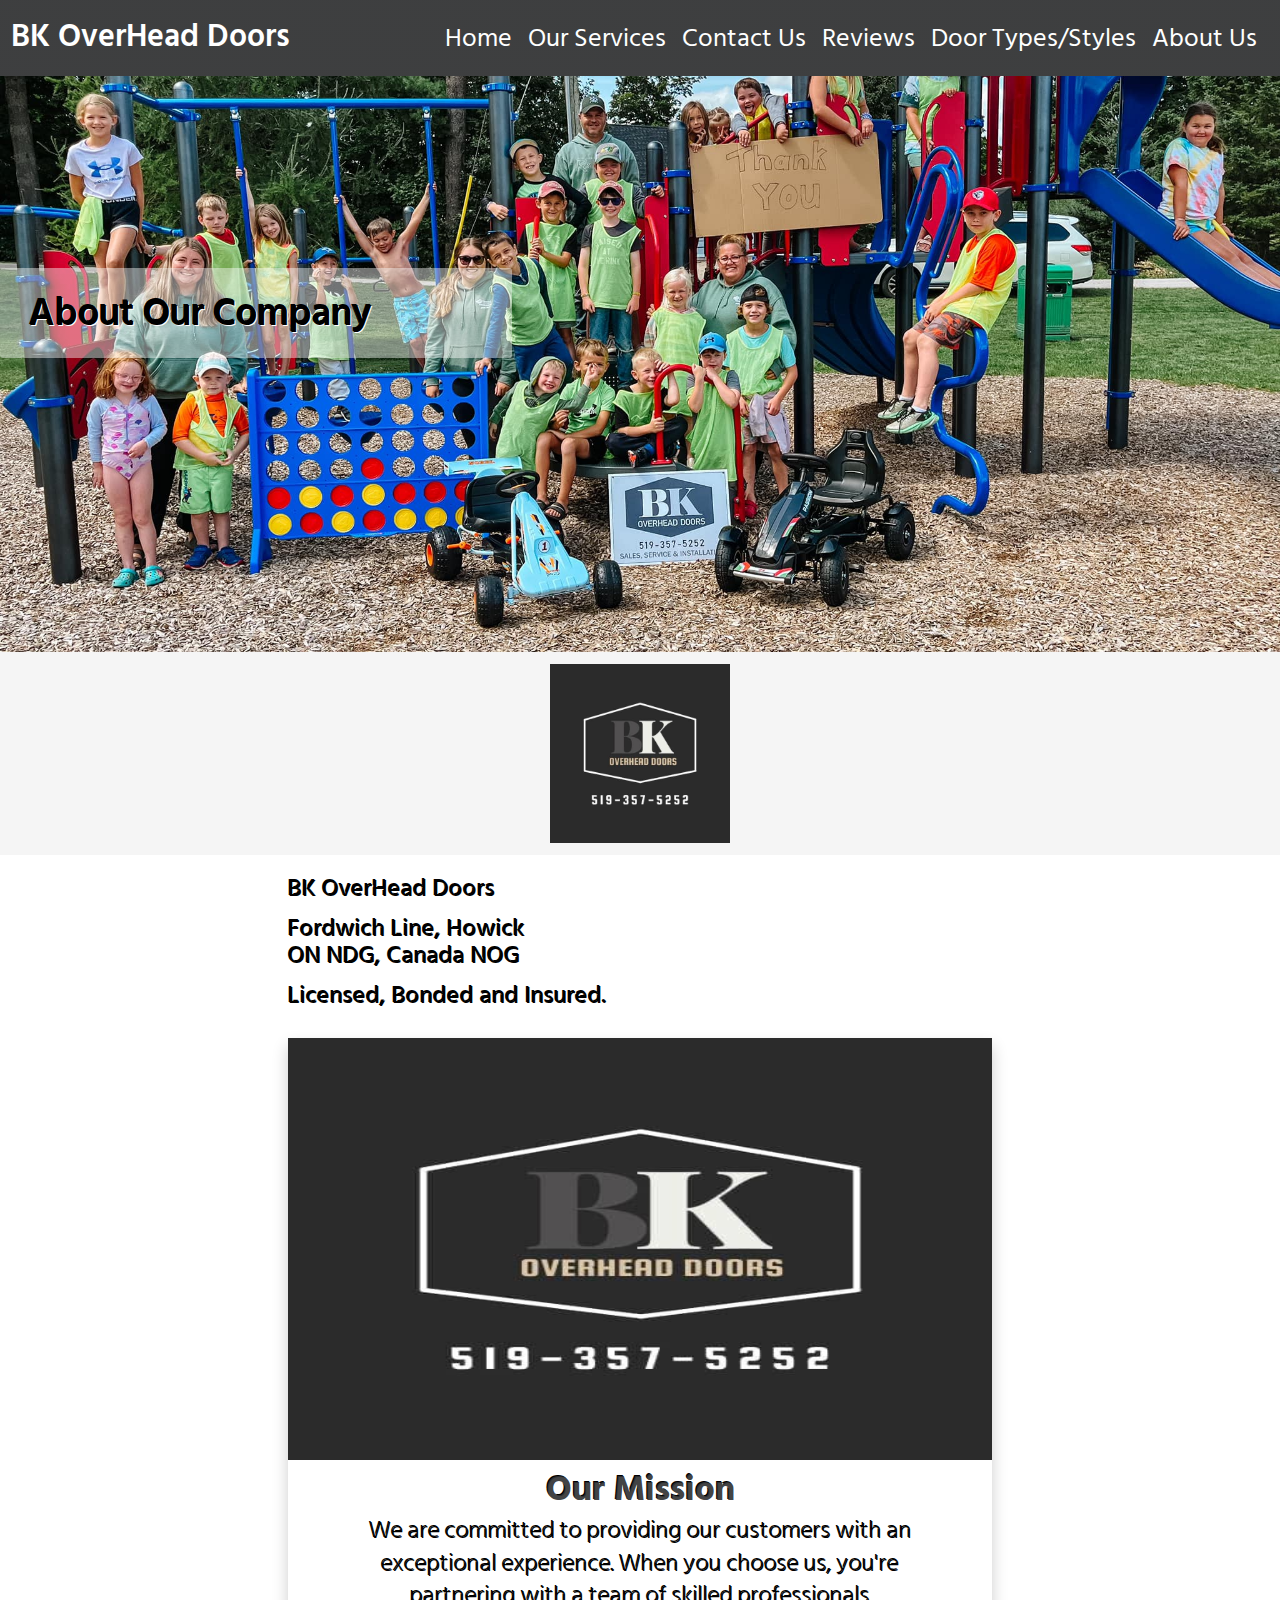
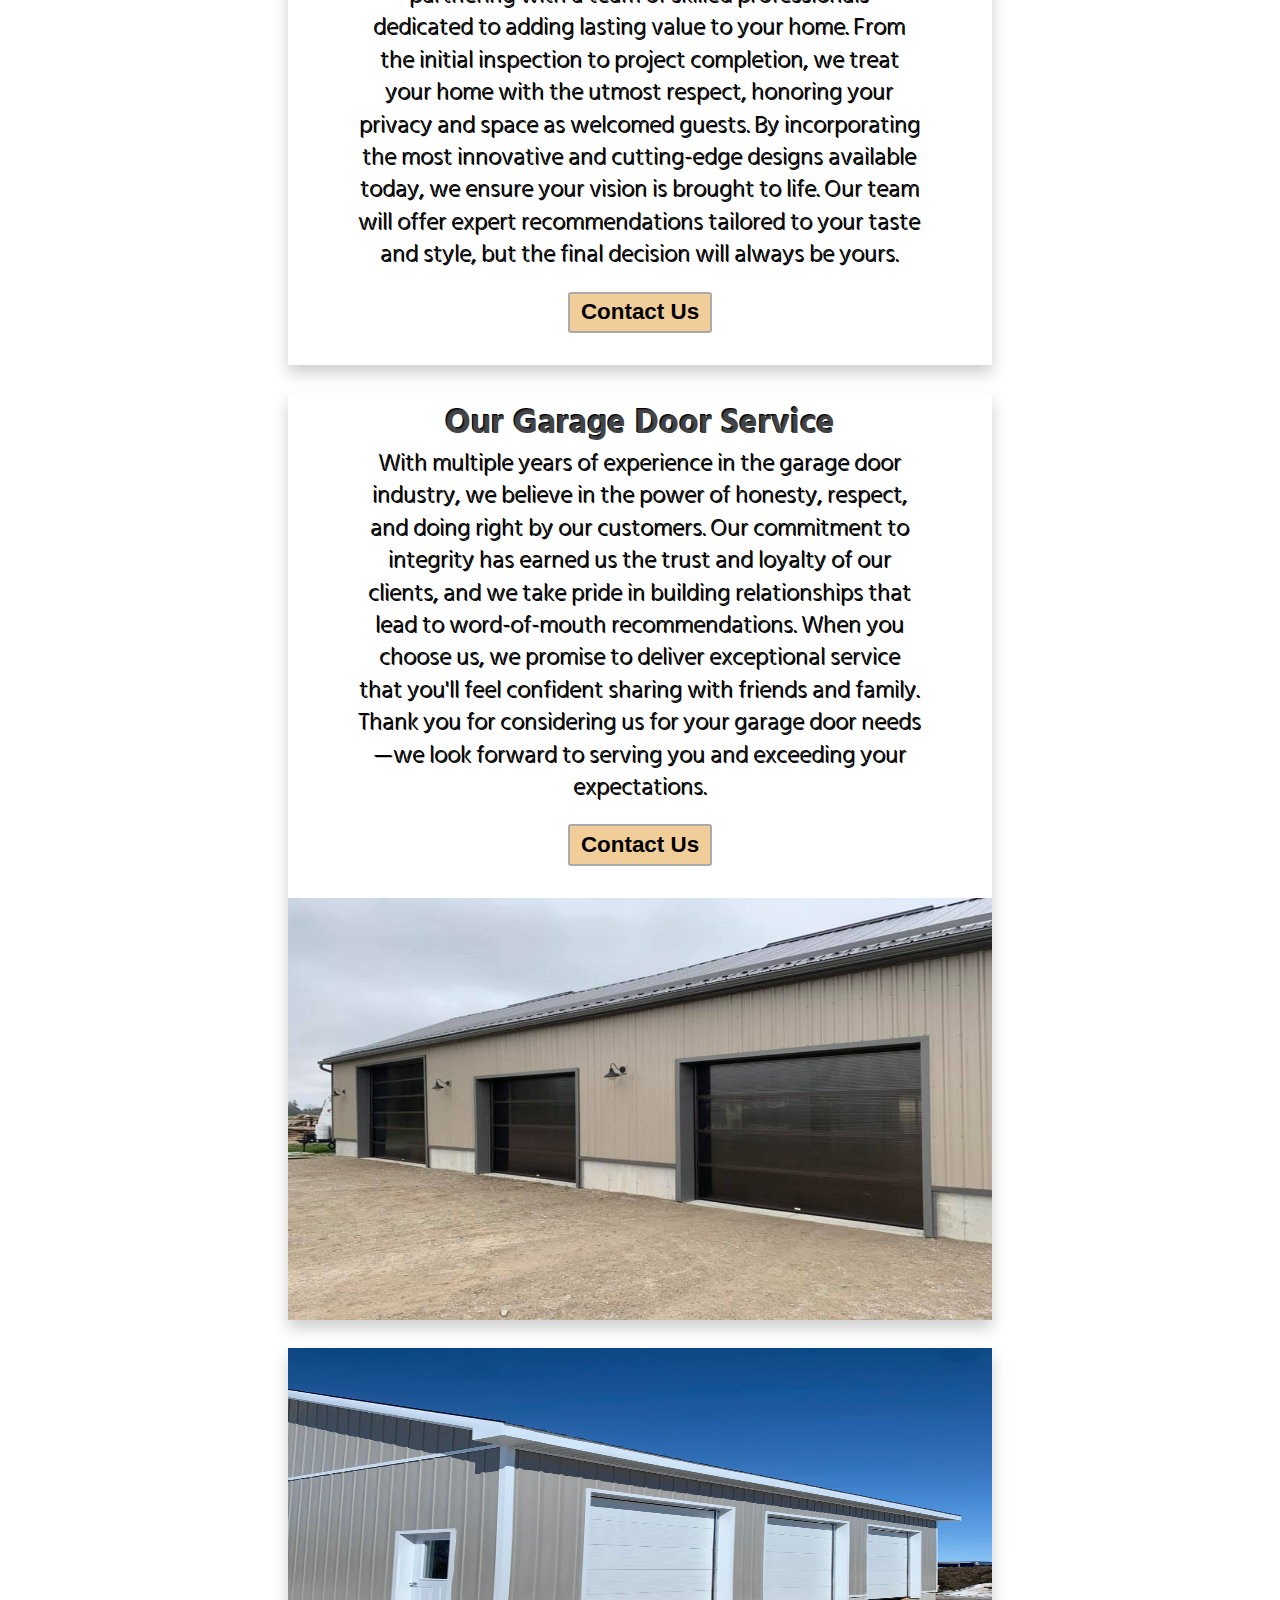
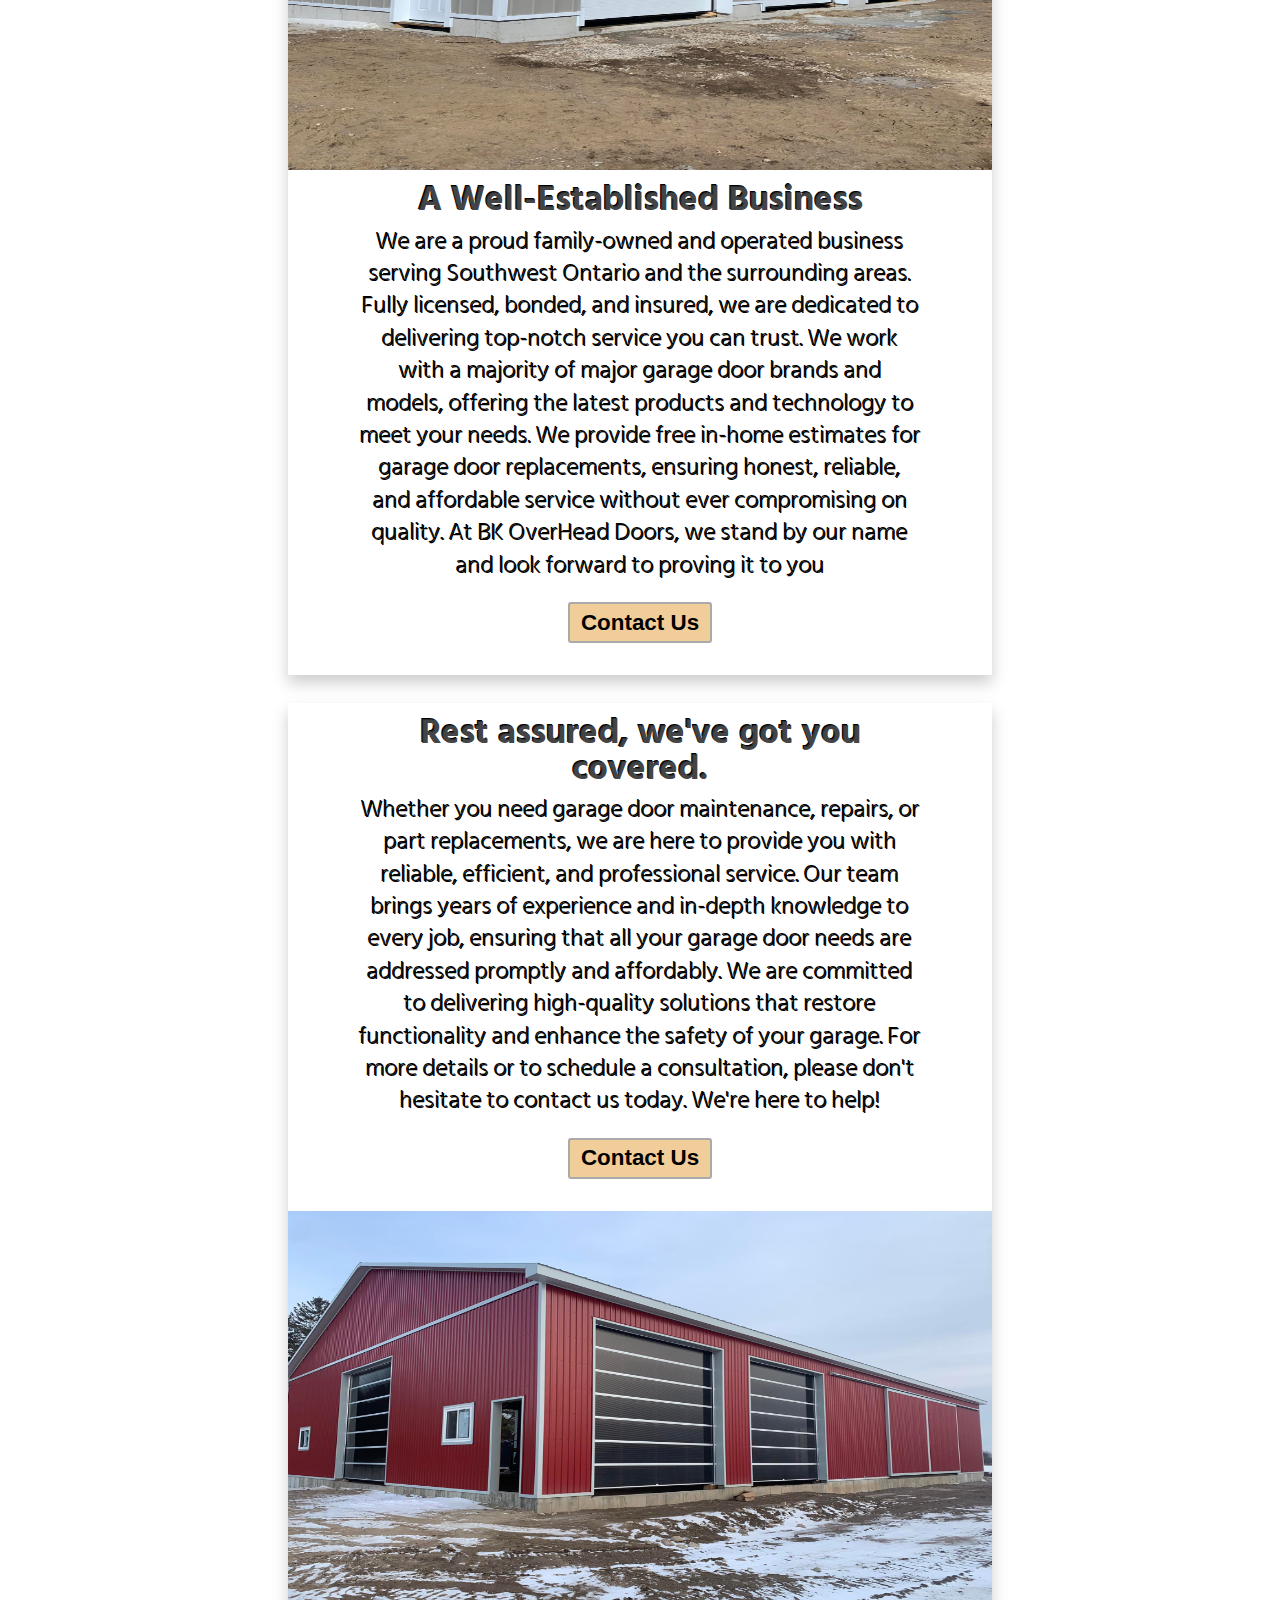
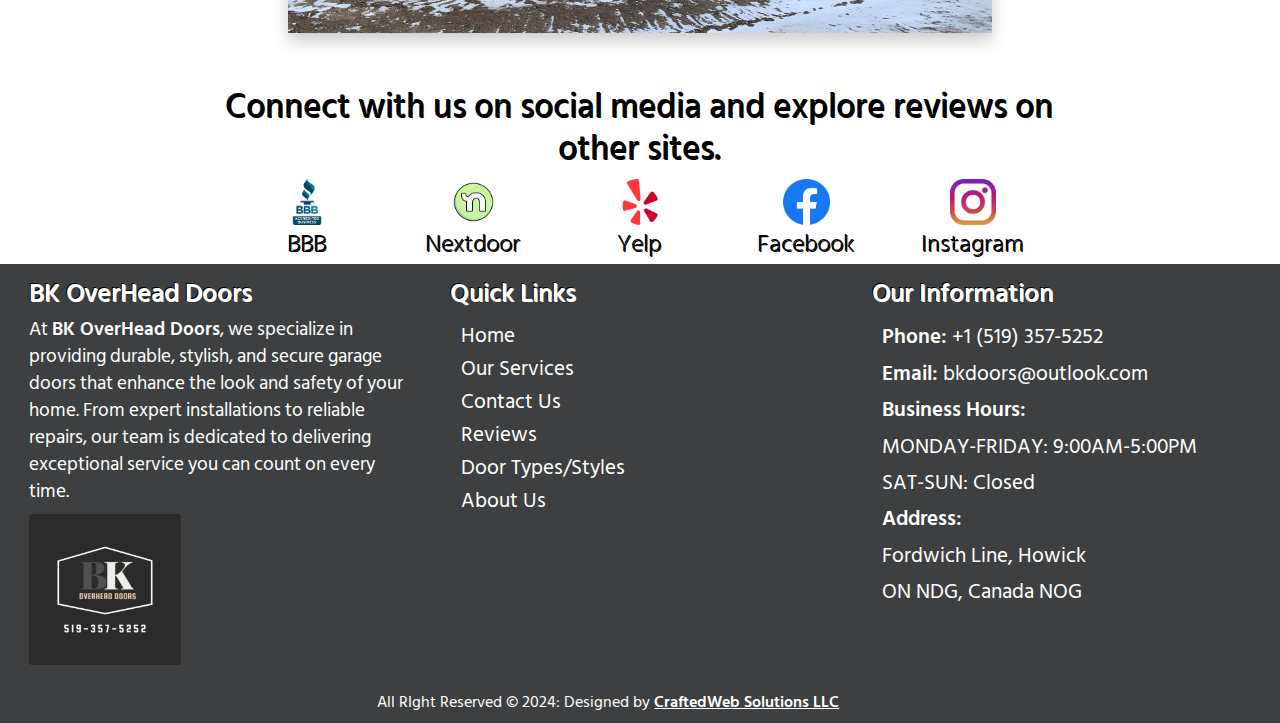
==== about-us.html @ 6cf8fa8c "check point" ====
<!DOCTYPE html>
<html lang="en">

<head>
  <link rel="stylesheet" href="style.css">
  <script defer src="app.js"></script>
  <link rel="shortcut icon" href="img/BK-OverHead-Doors.jpg" type="image/x-icon">
  <link rel="preconnect" href="https://fonts.googleapis.com">
  <link rel="preconnect" href="https://fonts.gstatic.com" crossorigin>
  <link
    href="https://fonts.googleapis.com/css2?family=Geist+Mono:wght@100..900&family=Hind+Siliguri:wght@300;400;500;600;700&family=Playfair+Display:ital,wght@0,400..900;1,400..900&display=swap"
    rel="stylesheet">
  <link rel="stylesheet" href="https://cdnjs.cloudflare.com/ajax/libs/font-awesome/6.5.2/css/all.min.css"
    integrity="sha512-SnH5WK+bZxgPHs44uWIX+LLJAJ9/2PkPKZ5QiAj6Ta86w+fsb2TkcmfRyVX3pBnMFcV7oQPJkl9QevSCWr3W6A=="
    crossorigin="anonymous" referrerpolicy="no-referrer" />
  <meta charset="UTF-8">
  <meta name="viewport" content="width=device-width, initial-scale=1.0">
  <title>About Us</title>
</head>

<body>
  <nav class="nav">
    <input type="checkbox" id="nav-check">
    <div class="nav-header">
      <div class="nav-title">
        <a href="index.html">BK OverHead Doors</a         >
      </div>
    </div>
    <div class="nav-btn">
      <label for="nav-check">
        <span></span>
        <span></span>
        <span></span>
      </label>
    </div>

    <ul class="nav-list">
      <li><a href="index.html">Home</a></li>
      <li><a href="our-services.html">Our Services</a></li>
      <li><a href="contact-us.html">Contact Us</a></li>
      <li><a href="reviews.html">Reviews</a></li>
      <li><a href="door-style-type.html">Door Types/Styles</a></li>
      <li><a href="about-us.html">About Us</a></li>
    </ul>
  </nav>
  <section>
    <div class="hero-about-img">
      <h2 class="hero-about-img-body">
        About Our Company
      </h2>
    </div>
  </section>
  <section>
    <div class="hero-bottom-img">
      <img src="img/BK-OverHead-Doors.jpg" alt="Garage-Door-Company">
    </div>
  </section>
  <section>
    <div class="about-us-info">
      <ul class="about-us-company-name">
        <li>BK OverHead Doors</li>
        <li>Fordwich Line, Howick<br> ON NDG, Canada NOG</li>
        <li>Licensed, Bonded and Insured.</li>
      </ul>
    </div>
  </section>
  <section>
    <div class="about-us-company-statements">
      <div class="about-us-company-statements-tile-grid">
        <div class="about-us-company-statements-tile-column-01">
          <img src="img/BK-OverHead-Doors.jpg" alt="Garage-Door-Company-Mission-Statement">
        </div>
        <div class="about-us-company-statements-tile-column-02">
          <h4 class="about-us-company-statements-tile-column-02-header">
            Our Mission
          </h4>
          <p class="about-us-company-statements-tile-column-02-body">
            We are committed to providing our customers with an exceptional experience. When you choose us, you're
            partnering with a team of skilled professionals dedicated to adding lasting value to your home. From the
            initial inspection to project completion, we treat your home with the utmost respect, honoring your privacy
            and space as welcomed guests. By incorporating the most innovative and cutting-edge designs available today,
            we ensure your vision is brought to life. Our team will offer expert recommendations tailored to your taste
            and style, but the final decision will always be yours.
          </p>
          <div class="about-us-company-statements-tile-column-02-button">
            <a href="contact-us.html"><button class="about-us-company-statements-tile-column-02-btn">Contact
                Us</button></a>
          </div>
        </div>
      </div>
      <div class="about-us-company-statements-tile-grid">
        <div class="about-us-company-statements-tile-column-02">
          <h4 class="about-us-company-statements-tile-column-02-header">
            Our Garage Door Service
          </h4>
          <p class="about-us-company-statements-tile-column-02-body">
            With multiple years of experience in the garage door industry, we believe in the power of honesty, respect,
            and doing right by our customers. Our commitment to integrity has earned us the trust and loyalty of our
            clients, and we take pride in building relationships that lead to word-of-mouth recommendations. When you
            choose us, we promise to deliver exceptional service that you'll feel confident sharing with friends and
            family. Thank you for considering us for your garage door needs—we look forward to serving you and exceeding
            your expectations.
          </p>
          <div class="about-us-company-statements-tile-column-02-button">
            <a href="contact-us.html"><button class="about-us-company-statements-tile-column-02-btn">Contact
                Us</button></a>
          </div>
        </div>
        <div class="about-us-company-statements-tile-column-01">
          <img src="img/Garage-Door-Company-Services.jpg" alt="Garage-Door-Company-Services">
        </div>
      </div>
      <div class="about-us-company-statements-tile-grid">
        <div class="about-us-company-statements-tile-column-01">
          <img src="img/Garage-Door-Company-Long-Term-Company.jpg" alt="Garage-Door-Company-Long-Term-Company">
        </div>
        <div class="about-us-company-statements-tile-column-02">
          <h4 class="about-us-company-statements-tile-column-02-header">
            A Well-Established Business
          </h4>
          <p class="about-us-company-statements-tile-column-02-body">
            We are a proud family-owned and operated business serving Southwest Ontario and the
            surrounding areas. Fully licensed, bonded, and insured, we are dedicated to delivering top-notch service you
            can trust. We work with a majority of major garage door brands and models, offering
            the latest products and technology to meet your needs. We provide free in-home estimates for garage door
            replacements, ensuring honest, reliable, and affordable service without ever compromising on quality. At
            BK OverHead Doors, we stand by our name and look forward to proving it to you
          </p>
          <div class="about-us-company-statements-tile-column-02-button">
            <a href="contact-us.html"><button class="about-us-company-statements-tile-column-02-btn">Contact
                Us</button></a>
          </div>
        </div>
      </div>
      <div class="about-us-company-statements-tile-grid">
        <div class="about-us-company-statements-tile-column-02">
          <h4 class="about-us-company-statements-tile-column-02-header">
            Rest assured, we've got you covered.
          </h4>
          <p class="about-us-company-statements-tile-column-02-body">
            Whether you need garage door maintenance, repairs, or part replacements, we are here to provide you with
            reliable, efficient, and professional service. Our team brings years of experience and in-depth knowledge to
            every job, ensuring that all your garage door needs are addressed promptly and affordably. We are committed
            to delivering high-quality solutions that restore functionality and enhance the safety of your garage. For
            more details or to schedule a consultation, please don't hesitate to contact us today. We're here to help!
          </p>
          <div class="about-us-company-statements-tile-column-02-button">
            <a href="contact-us.html"><button class="about-us-company-statements-tile-column-02-btn">Contact
                Us</button></a>
          </div>
        </div>
        <div class="about-us-company-statements-tile-column-01">
          <img src="img/Garage-Door-Company-Promise.jpg" alt="Garage-Door-Company-Promise">
        </div>
      </div>
    </div>
  </section>
  <!-- THIS IS A SHARED ASSET -->
  <div class="shared-social-bar">
    <h4 class="shared-social-bar-header">
      Connect with us on social media and explore reviews on other sites.
    </h4>
    <div class="shared-social-bar-grid">
      <div class="shared-social-bar-tile">
        <a href="#"><img src="img/bbb.png" alt="BBB-Social-Account"></a>
        <p class="shared-social-bar-subheader">
          BBB
        </p>
      </div>
      <div class="shared-social-bar-tile">
        <a href="#"><img src="img/nextdoor-logo.png" alt="Nextdoor-Social-Account"></a>
        <p class="shared-social-bar-subheader">
          Nextdoor
        </p>
      </div>
      <div class="shared-social-bar-tile">
        <a href="#"><img src="img/yelp.png" alt="Yelp-Social-Account"></a>
        <p class="shared-social-bar-subheader">
          Yelp
        </p>
      </div>
      <div class="shared-social-bar-tile">
        <a href="#"><img src="img/facebook (1).png" alt="Facebook-Social-Account"></a>
        <p class="shared-social-bar-subheader">
          Facebook
        </p>
      </div>
      <div class="shared-social-bar-tile">
        <a href="#"><img src="img/instagram.png" alt="Instagram-Social-Account"></a>
        <p class="shared-social-bar-subheader">
          Instagram
        </p>
      </div>
    </div>
  </div>
  <footer>
    <div class="footer-grid">
      <div class="footer-column-01">
        <h2 class="footer-company-name">
          BK OverHead Doors
        </h2>
        <p class="footer-company-mission">
          At <span>BK OverHead Doors</span>, we specialize in providing durable, stylish, and secure garage doors that
          enhance the look and safety of your home. From expert installations to reliable repairs, our team is dedicated
          to delivering exceptional service you can count on every time.
        </p>
        <img src="img/BK-OverHead-Doors.jpg" alt="Cleaning-Logo" style="border-radius: 3px;">
      </div>
      <div class="footer-column-02">
        <h2 class="footer-services-header">
          Quick Links
        </h2>
        <ul class="quick-links-list">
          <li><a href="index.html">Home</a></li>
          <li><a href="our-services.html">Our Services</a></li>
          <li><a href="contact-us.html">Contact Us</a></li>
          <li><a href="reviews.html">Reviews</a></li>
          <li><a href="door-style-type.html">Door Types/Styles</a></li>
          <li><a href="about-us.html">About Us</a></li>
        </ul>
      </div>
      <div class="footer-column-03">
        <h2 class="get-in-touch">
          Our Information
        </h2>
        <ul class="our-information-links">
          <li><span>Phone:</span> <a href="tel:+15193575252"> +1 (519) 357-5252</a></li>
          <li><span>Email:</span> <a href="mailto:bkdoors@outlook.com">bkdoors@outlook.com</a></li>
          <li><span>Business Hours:</span> <br>MONDAY-FRIDAY: 9:00AM-5:00PM <br> SAT-SUN: Closed</li>
          <li><span>Address:</span> <br> Fordwich Line, Howick<br> ON NDG, Canada NOG </li>
        </ul>
      </div>
    </div>
    <div class="bottom-footer">
      <p class="copyright-information">
        All RIght Reserved &copy; 2024: Designed by <a href="https://www.craftedwebsolutionsllc.com/">CraftedWeb
          Solutions LLC</a>
      </p>
    </div>
  </footer>
</body>

</html>
---- style.css ----
:root {
  --base-gray: #303132ee;
  --base-gold: #f0cd99;
}

*,
*::before,
*::after {
  padding: 0;
  margin: 0;
  box-sizing: border-box;
}

body {
  font-family: "Hind Siliguri", sans-serif;
}

html {
  scroll-behavior: smooth;
}

button {
  cursor: pointer;
}


/*==================
 INDEX.HTML
=================== */
@media only screen and (320px <=width <=768px) and (orientation:portrait) {
  .hero-img {
    padding: 0 0 70%;
    background-image: url(img/index-hero-img.jpg);
    background-position: center;
    background-repeat: no-repeat;
    background-size: cover;
  }


  .hero-white-box {
    padding: 1em;
    display: block;
    width: 100%;
    border-radius: 3px;
    background: rgb(255, 255, 255);
    background: linear-gradient(0deg, rgba(255, 255, 255, 1) 0%, rgba(255, 255, 255, 0.42207792207792205) 0%);
  }

  .hero-white-box img {
    width: 35%;
    display: block;
  }

  .emergency-service-bar {
    padding: 1em 0 2.25em;
    width: 100%;
    display: block;
    background: rgb(255, 255, 255);
    background: linear-gradient(0deg, rgba(255, 255, 255, 1) 0%, rgba(54, 56, 59, 1) 0%);
  }

  .emergency-service-bar-text {
    text-align: center;
    color: white;
    width: 90%;
    font-weight: 600;
    font-size: 1.8rem;
    line-height: 1.10em;
    text-shadow: 1px 1px 0 #fff, -1px -1px 0 #000;
    margin-inline: auto;
  }

  .emergency-service-bar-button {
    text-align: center;
    width: 100%;
    margin-top: 1.15rem;
  }

  .emergency-service-bar-btn {
    font-size: 1.3rem;
    font-weight: 600;
    color: black;
    background-color: var(--base-gold);
    border: none;
    padding: 0.25em 0.5em;
    border-radius: 3px;
    transition: all 0.4s ease-in-out;
  }

  .services-we-offer {
    width: 100%;
    margin-inline: auto;
    margin-top: 0.75rem;
    display: block;
  }

  .services-we-offer-header {
    text-align: center;
    text-shadow: 1px 1px 0 #fff, -1px -1px 0 #000;
    width: 75%;
    line-height: 1.10em;
    margin-inline: auto;
    font-size: 1.9rem;
  }

  .services-we-offer-grid {
    width: 100%;
    display: block;
    margin-inline: auto;
    margin-top: 0.75rem;
  }

  .services-we-offer-tile {
    width: 50%;
    margin: 0 auto 1.25em;
    margin-right: auto;
  }

  .services-we-offer-tile img {
    width: 100%;
    display: block;
    margin-inline: auto;
    aspect-ratio: 1/1;
    object-fit: cover;
    border-radius: 50%;
    transition: border 0.3s ease;
  }

  .services-we-offer-subheader {
    font-size: 1.8rem;
    width: 100%;
    text-shadow: 1px 1px 0 #fff, -1px -1px 0 #000;
    text-align: center;
    line-height: 1em;
    margin-inline: auto;
    margin-top: 0.75rem;
    font-weight: 600;
  }


  .specialize-in-tile {
    width: 100%;
    margin-inline: auto;
    padding: 0 0 1.25em;
    display: block;
    background-color: whitesmoke;
  }

  .specialize-in-tile-grid {
    display: block;
    width: 100%;
    margin-inline: auto;
  }

  .specialize-in-column-01 {
    width: 100%;
    display: block;
    margin-inline: auto;
  }

  .specialize-in-tile-header {
    text-align: center;
    width: 80%;
    text-shadow: 1px 1px 0 #fff, -1px -1px 0 #000;
    line-height: 1.25em;
    margin-inline: auto;
    margin-top: 0.5rem;
    padding-top: 0.5rem;
    font-size: 1.9rem;
  }

  .specialize-in-tile-list {
    text-align: left;
    width: 85%;
    margin-top: 0.5rem;
    margin-inline: auto;
  }

  .specialize-in-tile-list li {
    list-style-type: none;
    font-size: 1.4rem;
    font-weight: 400;
    line-height: 1.25em;
    padding: 0 0 0.45em;
  }

  .specialize-in-tile-list li span {
    font-weight: 600;
    text-shadow: 1px 1px 0 #fff, -1px -1px 0 #000;
  }

  .specialize-in-tile-button {
    text-align: center;
    width: 100%;
    margin-top: 0.5rem;
    word-spacing: 4.25em;
  }

  .specialize-in-tile-btn {
    font-size: 1.2rem;
    font-weight: 600;
    color: black;
    background-color: var(--base-gold);
    padding: 0.25em 0.5em;
    border: 2px solid lightslategray;
    border-radius: 3px;
    transition: all 0.4s ease-in-out;
  }

  .specialize-in-column-02 {
    width: 100%;
    display: block;
  }

  .specialize-in-header-02 {
    text-align: center;
    width: 90%;
    font-weight: 500;
    margin-top: 1.5rem;
    margin-inline: auto;
    font-size: 1.3rem;
    line-height: 1.25em;
  }

  .specialize-in-header-02 span {
    font-weight: 600;
  }

  .specialize-in-column-02-img img {
    width: 80%;
    height: auto;
    margin-top: 0.25rem;
    display: block;
    margin-inline: auto;
    box-shadow: 0 2px 4px rgba(0, 0, 0, 0.1), 0 4px 8px rgba(0, 0, 0, 0.1);
    border-radius: 3px;
  }

  .problems-body-bottom {
    width: 100%;
    margin-inline: auto;
    display: block;
  }

  .problem-body-header {
    text-align: center;
    margin-top: 1.5rem;
    margin-inline: auto;
    font-size: 1.5rem;
    text-shadow: 1px 1px 0 #fff, -1px -1px 0 #000;
    line-height: 1.20em;
  }

  .problem-body-list-grid {
    width: 85%;
    margin-top: 0.5rem;
    margin-inline: auto;
    display: block;
  }

  .problem-body-list-01,
  .problem-body-list-02 {
    width: 95%;
    font-size: 1.2rem;
    margin-inline: auto;
  }

  .problem-body-list-01 li,
  .problem-body-list-02 li {
    line-height: 1.20em;
    padding: 0 0 0.75em;
  }

  .problem-body-list-01 li span,
  .problem-body-list-02 li span {
    font-weight: 600;
    text-shadow: 1px 1px 0 #fff, -1px -1px 0 #000;
  }

  .problem-body-bottom-button {
    text-align: center;
    width: 100%;
    margin-top: 0.25rem;
  }

  .problem-body-bottom-btn {
    font-size: 1.2rem;
    font-weight: 600;
    color: black;
    background-color: var(--base-gold);
    padding: 0.25em 0.5em;
    border-radius: 3px;
    border: 2px solid lightslategray;
    transition: all 0.4s ease-in-out;
  }



  /* THIS IS A SHARED ASSET (SERVICES-WE-OFFER-GRID) */
  .type-of-doors-header {
    line-height: 1.25em;
    text-align: center;
    width: 90%;
    text-shadow: 1px 1px 0 #fff, -1px -1px 0 #000;
    font-size: 1.6rem;
    margin-top: 1.25rem;
    margin-inline: auto;
  }

  /* END OF SHARED ASSET */
  .choose-us-tile {
    width: 100%;
    margin-inline: auto;
    margin-top: 1.25rem;
  }

  .choose-us-tile-grid {
    width: 100%;
    display: block;
    margin-inline: auto;
  }

  .choose-us-tile-column-01 {
    width: 100%;
    display: block;
    margin-inline: auto;
  }

  .choose-us-tile-header {
    text-align: center;
    font-size: 1.8rem;
    width: 85%;
    text-shadow: 1px 1px 0 #fff, -1px -1px 0 #000;
    line-height: 1.20em;
    margin-inline: auto;
  }

  .choose-us-tile-body {
    text-align: center;
    font-size: 1.3rem;
    width: 85%;
    text-shadow: 1px 1px 0 #fff, -1px -1px 0 #000;
    line-height: 1.35em;
    font-weight: 400;
    margin-inline: auto;
  }

  .choose-us-tile-body-list {
    text-align: left;
    width: 75%;
    margin-top: 0.25rem;
    margin-inline: auto;
  }

  .choose-us-tile-body-list li {
    font-size: 1.4rem;
    font-weight: 500;
    padding: 0 0 0.45em;
    line-height: 1.15em;
  }

  .choose-us-tile-column-02 {
    width: 100%;
    display: block;
    margin-inline: auto;
  }

  .choose-us-tile-column-02 img {
    width: 80%;
    aspect-ratio: 1/0.65;
    max-height: 25rem;
    box-shadow: 0 4px 8px rgba(0, 0, 0, 0.2), 0 6px 20px rgba(0, 0, 0, 0.19);
    border-radius: 3px;
    margin-inline: auto;
    margin-top: 0.5rem;
    display: block;
  }

  .choose-us-tile-header-02 {
    text-align: center;
    font-size: 1.8rem;
    width: 80%;
    text-shadow: 1px 1px 0 #fff, -1px -1px 0 #000;
    margin-top: 1rem;
    margin-inline: auto;
  }

  .choose-us-tile-body-column-02 {
    text-align: center;
    font-size: 1.3rem;
    width: 85%;
    line-height: 1.20em;
    margin-inline: auto;
  }

  .choose-us-tile-column-02-button {
    text-align: center;
    width: 100%;
    margin-inline: auto;
    margin-top: 1rem;
    margin-bottom: 1.25rem;
  }

  .choose-us-tile-column-02-btn {
    font-size: 1.2rem;
    font-weight: 600;
    color: black;
    border: 2px solid lightslategray;
    background-color: var(--base-gold);
    padding: 0.25em 0.5em;
    border-radius: 3px;
    transition: all 0.4s ease-in-out;
  }
}

@media only screen and (320px <=width <=768px) and (orientation:landscape) {
  .hero-img {
    padding: 0 0 20%;
    background-image: url(img/index-hero-img.jpg);
    background-position: center;
    background-repeat: no-repeat;
    background-size: cover;
  }


  .hero-white-box {
    padding: 1em;
    display: block;
    width: 100%;
    border-radius: 3px;
    background: rgb(255, 255, 255);
    background: linear-gradient(0deg, rgba(255, 255, 255, 1) 0%, rgba(255, 255, 255, 0.42207792207792205) 0%);
  }

  .hero-white-box img {
    width: 20%;
    display: block;
  }

  .emergency-service-bar {
    padding: 1em 0 2.25em;
    width: 100%;
    display: block;
    background: rgb(255, 255, 255);
    background: linear-gradient(0deg, rgba(255, 255, 255, 1) 0%, rgba(54, 56, 59, 1) 0%);
  }

  .emergency-service-bar-text {
    text-align: center;
    color: white;
    width: 90%;
    font-weight: 600;
    font-size: 1.9rem;
    text-shadow: 1px 1px 0 #fff, -1px -1px 0 #000;
    margin-inline: auto;
  }

  .emergency-service-bar-button {
    text-align: center;
    width: 100%;
    margin-top: 0.5rem;
  }

  .emergency-service-bar-btn {
    font-size: 1.3rem;
    font-weight: 600;
    color: black;
    border: 2px solid #aaa;
    background-color: var(--base-gold);
    border: none;
    padding: 0.25em 0.5em;
    border-radius: 3px;
    transition: all 0.4s ease-in-out;
  }


  .services-we-offer {
    width: 100%;
    margin-inline: auto;
    margin-top: 0.75rem;
    display: block;
  }

  .services-we-offer-header {
    text-align: center;
    text-shadow: 1px 1px 0 #fff, -1px -1px 0 #000;
    width: 70%;
    margin-inline: auto;
    font-size: 2rem;
  }

  .services-we-offer-grid {
    width: 100%;
    display: block;
    margin-inline: auto;
    margin-top: 0.75rem;
  }

  .services-we-offer-tile {
    width: 35%;
    margin: 0 auto 1.25em;
    margin-right: auto;
  }

  .services-we-offer-tile img {
    width: 100%;
    display: block;
    margin-inline: auto;
    aspect-ratio: 1/1;
    object-fit: cover;
    border-radius: 50%;
    transition: border 0.3s ease;
  }

  .services-we-offer-subheader {
    font-size: 1.8rem;
    width: 100%;
    text-shadow: 1px 1px 0 #fff, -1px -1px 0 #000;
    text-align: center;
    line-height: 1em;
    margin-inline: auto;
    margin-top: 0.75rem;
    font-weight: 600;
  }

  .specialize-in-tile {
    width: 100%;
    margin-inline: auto;
    padding: 0 0 1.25em;
    display: block;
    background-color: whitesmoke;
  }

  .specialize-in-tile-grid {
    display: block;
    width: 100%;
    margin-inline: auto;
  }

  .specialize-in-column-01 {
    width: 100%;
    display: block;
    margin-inline: auto;
  }

  .specialize-in-tile-header {
    text-align: center;
    width: 80%;
    text-shadow: 1px 1px 0 #fff, -1px -1px 0 #000;
    line-height: 1.25em;
    margin-inline: auto;
    margin-top: 0.5rem;
    padding-top: 0.5rem;
    font-size: 1.9rem;
  }

  .specialize-in-tile-list {
    text-align: left;
    width: 85%;
    margin-top: 0.5rem;
    margin-inline: auto;
  }

  .specialize-in-tile-list li {
    list-style-type: none;
    font-size: 1.4rem;
    font-weight: 400;
    line-height: 1.25em;
    padding: 0 0 0.45em;
  }

  .specialize-in-tile-list li span {
    font-weight: 600;
    text-shadow: 1px 1px 0 #fff, -1px -1px 0 #000;
  }

  .specialize-in-tile-button {
    text-align: center;
    width: 100%;
    margin-top: 0.5rem;
    word-spacing: 4.25em;
  }

  .specialize-in-tile-btn {
    font-size: 1.2rem;
    font-weight: 600;
    color: black;
    border: 2px solid #aaa;
    background-color: var(--base-gold);
    padding: 0.25em 0.5em;
    border-radius: 3px;
    transition: all 0.4s ease-in-out;
  }

  .specialize-in-column-02 {
    width: 100%;
    display: block;
  }

  .specialize-in-header-02 {
    text-align: center;
    width: 85%;
    margin-top: 1.5rem;
    margin-inline: auto;
    font-size: 1.4rem;
    line-height: 1.25em;
  }

  .specialize-in-column-02-img img {
    width: 65%;
    height: auto;
    margin-top: 0.25rem;
    display: block;
    margin-inline: auto;
    box-shadow: 0 2px 4px rgba(0, 0, 0, 0.1), 0 4px 8px rgba(0, 0, 0, 0.1);
    border-radius: 3px;
  }

  .problems-body-bottom {
    width: 100%;
    margin-inline: auto;
    display: block;
  }

  .problem-body-header {
    text-align: center;
    margin-top: 1.5rem;
    margin-inline: auto;
    font-size: 1.6rem;
    text-shadow: 1px 1px 0 #fff, -1px -1px 0 #000;
    line-height: 1.20em;
  }

  .problem-body-list-grid {
    width: 85%;
    margin-top: 1.25rem;
    margin-inline: auto;
    display: block;
  }

  .problem-body-list-01,
  .problem-body-list-02 {
    width: 90%;
    font-size: 1.3rem;
    margin-inline: auto;
  }

  .problem-body-list-01 li,
  .problem-body-list-02 li {
    line-height: 1.20em;
    padding: 0 0 0.75em;
  }

  .problem-body-list-01 li span,
  .problem-body-list-02 li span {
    font-weight: 600;
    text-shadow: 1px 1px 0 #fff, -1px -1px 0 #000;
  }

  .problem-body-bottom-button {
    text-align: center;
    width: 100%;
    margin-top: 1.25rem;
  }

  .problem-body-bottom-btn {
    font-size: 1.2rem;
    font-weight: 600;
    color: black;
    border: 2px solid #aaa;
    background-color: var(--base-gold);
    padding: 0.25em 0.5em;
    border-radius: 3px;
    transition: all 0.4s ease-in-out;
  }


  /* THIS IS A SHARED ASSET (SERVICES-WE-OFFER-GRID) */
  .type-of-doors-header {
    line-height: 1.25em;
    text-align: center;
    width: 75%;
    text-shadow: 1px 1px 0 #fff, -1px -1px 0 #000;
    font-size: 1.7rem;
    margin-top: 1.25rem;
    margin-inline: auto;
  }

  /* END OF SHARED ASSET */
  .choose-us-tile {
    width: 100%;
    margin-inline: auto;
    margin-top: 1.25rem;
  }

  .choose-us-tile-grid {
    width: 100%;
    display: block;
    margin-inline: auto;
  }

  .choose-us-tile-column-01 {
    width: 100%;
    display: block;
    margin-inline: auto;
  }

  .choose-us-tile-header {
    text-align: center;
    font-size: 1.9rem;
    width: 80%;
    text-shadow: 1px 1px 0 #fff, -1px -1px 0 #000;
    line-height: 1.20em;
    margin-inline: auto;
  }

  .choose-us-tile-body {
    text-align: center;
    font-size: 1.3rem;
    width: 75%;
    text-shadow: 1px 1px 0 #fff, -1px -1px 0 #000;
    line-height: 1.35em;
    font-weight: 400;
    margin-inline: auto;
  }

  .choose-us-tile-body-list {
    text-align: left;
    width: 70%;
    margin-top: 1rem;
    margin-inline: auto;
  }

  .choose-us-tile-body-list li {
    font-size: 1.4rem;
    font-weight: 500;
    padding: 0 0 0.45em;
    line-height: 1.15em;
  }

  .choose-us-tile-column-02 {
    width: 100%;
    display: block;
    margin-inline: auto;
  }

  .choose-us-tile-column-02 img {
    width: 70%;
    aspect-ratio: 1/0.60;
    max-height: 25rem;
    box-shadow: 0 4px 8px rgba(0, 0, 0, 0.2), 0 6px 20px rgba(0, 0, 0, 0.19);
    border-radius: 3px;
    margin-inline: auto;
    margin-top: 0.5rem;
    display: block;
  }

  .choose-us-tile-header-02 {
    text-align: center;
    font-size: 1.9rem;
    width: 80%;
    text-shadow: 1px 1px 0 #fff, -1px -1px 0 #000;
    margin-top: 1rem;
    margin-inline: auto;
  }

  .choose-us-tile-body-column-02 {
    text-align: center;
    font-size: 1.4rem;
    width: 75%;
    line-height: 1.20em;
    margin-inline: auto;
  }

  .choose-us-tile-column-02-button {
    text-align: center;
    width: 100%;
    margin-inline: auto;
    margin-top: 1rem;
    margin-bottom: 1.25rem;
  }

  .choose-us-tile-column-02-btn {
    font-size: 1.2rem;
    font-weight: 600;
    color: black;
    border: 2px solid #aaa;
    background-color: var(--base-gold);
    padding: 0.25em 0.5em;
    border-radius: 3px;
    transition: all 0.4s ease-in-out;
  }

}

@media only screen and (769px <=width <=1024px) and (orientation:portrait) {

  .hero-img {
    padding: 0 0 40%;
    background-image: url(img/index-hero-img.jpg);
    background-position: center;
    background-repeat: no-repeat;
    background-size: cover;
  }


  .hero-white-box {
    padding: 1em;
    display: block;
    width: 100%;
    border-radius: 3px;
    background: rgb(255, 255, 255);
    background: linear-gradient(0deg, rgba(255, 255, 255, 1) 0%, rgba(255, 255, 255, 0.42207792207792205) 0%);
  }

  .hero-white-box img {
    width: 20%;
    display: block;
  }

  .emergency-service-bar {
    padding: 1em 0 2.25em;
    width: 100%;
    display: block;
    background: rgb(255, 255, 255);
    background: linear-gradient(0deg, rgba(255, 255, 255, 1) 0%, rgba(54, 56, 59, 1) 0%);
  }

  .emergency-service-bar-text {
    text-align: center;
    color: white;
    width: 90%;
    font-weight: 600;
    font-size: 1.9rem;
    text-shadow: 1px 1px 0 #fff, -1px -1px 0 #000;
    margin-inline: auto;
  }

  .emergency-service-bar-button {
    text-align: center;
    width: 100%;
    margin-top: 0.75rem;
  }

  .emergency-service-bar-btn {
    font-size: 1.3rem;
    font-weight: 600;
    color: black;
    border: 2px solid #aaa;
    background-color: var(--base-gold);
    border: none;
    padding: 0.25em 0.5em;
    border-radius: 3px;
    transition: all 0.4s ease-in-out;
  }

  .services-we-offer {
    width: 100%;
    margin-inline: auto;
    margin-top: 0.75rem;
    display: block;
  }

  .services-we-offer-header {
    text-align: center;
    text-shadow: 1px 1px 0 #fff, -1px -1px 0 #000;
    width: 70%;
    margin-inline: auto;
    font-size: 2rem;
  }

  .services-we-offer-grid {
    width: 80%;
    display: grid;
    grid-template-columns: 1fr 1fr;
    margin-inline: auto;
    margin-top: 0.75rem;
  }

  .services-we-offer-tile {
    width: 85%;
    margin-inline: auto;
    margin-bottom: 0.95rem;
  }

  .services-we-offer-tile img {
    width: 75%;
    display: block;
    margin-inline: auto;
    aspect-ratio: 1/1;
    object-fit: cover;
    border-radius: 50%;
    transition: border 0.3s ease;
  }

  .services-we-offer-subheader {
    font-size: 1.6rem;
    width: 80%;
    text-shadow: 1px 1px 0 #fff, -1px -1px 0 #000;
    text-align: center;
    line-height: 1em;
    margin-inline: auto;
    margin-top: 0.75rem;
    font-weight: 600;
  }

  .specialize-in-tile {
    width: 100%;
    margin-inline: auto;
    padding: 0 0 1.25em;
    display: block;
    background-color: whitesmoke;
  }

  .specialize-in-tile-grid {
    display: grid;
    grid-template-columns: 1fr;
    width: 100%;
    margin-inline: auto;
  }

  .specialize-in-column-01 {
    width: 100%;
    display: block;
    margin-inline: auto;
  }

  .specialize-in-tile-header {
    text-align: center;
    width: 60%;
    text-shadow: 1px 1px 0 #fff, -1px -1px 0 #000;
    line-height: 1.25em;
    margin-inline: auto;
    margin-top: 0.5rem;
    font-size: 2.2rem;
  }

  .specialize-in-tile-list {
    text-align: left;
    width: 60%;
    margin-top: 0.5rem;
    margin-inline: auto;
  }

  .specialize-in-tile-list li {
    list-style-type: none;
    font-size: 1.5rem;
    font-weight: 400;
    line-height: 1.25em;
    padding: 0 0 0.45em;
  }

  .specialize-in-tile-list li span {
    font-weight: 600;
    text-shadow: 1px 1px 0 #fff, -1px -1px 0 #000;
  }

  .specialize-in-tile-button {
    text-align: center;
    width: 100%;
    margin-top: 0.5rem;
    word-spacing: 4.25em;
  }

  .specialize-in-tile-btn {
    font-size: 1.2rem;
    font-weight: 600;
    color: black;
    border: 2px solid #aaa;
    background-color: var(--base-gold);
    padding: 0.25em 0.5em;
    border-radius: 3px;
    transition: all 0.4s ease-in-out;
  }

  .specialize-in-column-02 {
    width: 100%;
    display: block;
  }

  .specialize-in-header-02 {
    text-align: center;
    width: 65%;
    margin-top: 1.5rem;
    margin-inline: auto;
    font-size: 1.6rem;
    line-height: 1.25em;
  }

  .specialize-in-column-02-img img {
    width: 60%;
    height: auto;
    margin-top: 0.25rem;
    display: block;
    margin-inline: auto;
    box-shadow: 0 2px 4px rgba(0, 0, 0, 0.1), 0 4px 8px rgba(0, 0, 0, 0.1);
    border-radius: 3px;
  }

  .problems-body-bottom {
    width: 100%;
    margin-inline: auto;
    display: block;
  }

  .problem-body-header {
    text-align: center;
    margin-top: 1.5rem;
    margin-inline: auto;
    font-size: 1.9rem;
    text-shadow: 1px 1px 0 #fff, -1px -1px 0 #000;
    line-height: 1.20em;
  }

  .problem-body-list-grid {
    width: 80%;
    margin-top: 1.25rem;
    margin-inline: auto;
    display: grid;
    grid-template-columns: 1fr 1fr;
  }

  .problem-body-list-01,
  .problem-body-list-02 {
    width: 90%;
    font-size: 1.4rem;
    margin-inline: auto;
  }

  .problem-body-list-01 li,
  .problem-body-list-02 li {
    line-height: 1.20em;
    padding: 0 0 0.75em;
  }

  .problem-body-list-01 li span,
  .problem-body-list-02 li span {
    font-weight: 600;
    text-shadow: 1px 1px 0 #fff, -1px -1px 0 #000;
  }

  .problem-body-bottom-button {
    text-align: center;
    width: 100%;
    margin-top: 1.25rem;
  }

  .problem-body-bottom-btn {
    font-size: 1.4rem;
    font-weight: 600;
    color: black;
    border: 2px solid #aaa;
    background-color: var(--base-gold);
    padding: 0.25em 0.5em;
    border-radius: 3px;
    transition: all 0.4s ease-in-out;
  }

  /* THIS IS A SHARED ASSET (SERVICES-WE-OFFER-GRID) */
  .type-of-doors-header {
    line-height: 1.25em;
    text-align: center;
    width: 65%;
    text-shadow: 1px 1px 0 #fff, -1px -1px 0 #000;
    font-size: 1.9rem;
    margin-top: 1.25rem;
    margin-inline: auto;
  }

  /* END OF SHARED ASSET */
  .choose-us-tile {
    width: 100%;
    margin-inline: auto;
    margin-top: 1.25rem;
  }

  .choose-us-tile-grid {
    width: 100%;
    display: block;
    margin-inline: auto;
  }

  .choose-us-tile-column-01 {
    width: 100%;
    display: block;
    margin-inline: auto;
  }

  .choose-us-tile-header {
    text-align: center;
    font-size: 2rem;
    width: 80%;
    text-shadow: 1px 1px 0 #fff, -1px -1px 0 #000;
    line-height: 1.20em;
    margin-inline: auto;
  }

  .choose-us-tile-body {
    text-align: center;
    font-size: 1.5rem;
    width: 50%;
    text-shadow: 1px 1px 0 #fff, -1px -1px 0 #000;
    line-height: 1.35em;
    font-weight: 400;
    margin-inline: auto;
  }

  .choose-us-tile-body-list {
    text-align: left;
    width: 45%;
    margin-top: 1rem;
    margin-inline: auto;
  }

  .choose-us-tile-body-list li {
    font-size: 1.5rem;
    font-weight: 500;
    padding: 0 0 0.45em;
    line-height: 1.15em;
  }

  .choose-us-tile-column-02 {
    width: 100%;
    display: block;
    margin-inline: auto;
  }

  .choose-us-tile-column-02 img {
    width: 60%;
    height: auto;
    max-height: 25rem;
    box-shadow: 0 4px 8px rgba(0, 0, 0, 0.2), 0 6px 20px rgba(0, 0, 0, 0.19);
    border-radius: 3px;
    margin-inline: auto;
    margin-top: 0.5rem;
    display: block;
  }

  .choose-us-tile-header-02 {
    text-align: center;
    font-size: 2rem;
    width: 80%;
    text-shadow: 1px 1px 0 #fff, -1px -1px 0 #000;
    margin-top: 1rem;
    margin-inline: auto;
  }

  .choose-us-tile-body-column-02 {
    text-align: center;
    font-size: 1.5rem;
    width: 50%;
    line-height: 1.20em;
    margin-inline: auto;
  }

  .choose-us-tile-column-02-button {
    text-align: center;
    width: 100%;
    margin-inline: auto;
    margin-top: 1rem;
    margin-bottom: 1.25rem;
  }

  .choose-us-tile-column-02-btn {
    font-size: 1.3rem;
    font-weight: 600;
    color: black;
    border: 2px solid #aaa;
    background-color: var(--base-gold);
    padding: 0.25em 0.5em;
    border-radius: 3px;
    transition: all 0.4s ease-in-out;
  }
}

@media only screen and (769px <=width <=1024px) and (orientation:landscape) {
  .hero-img {
    padding: 0 0 25%;
    background-image: url(img/index-hero-img.jpg);
    background-position: center;
    background-repeat: no-repeat;
    background-size: cover;
  }


  .hero-white-box {
    padding: 1em;
    display: block;
    width: 100%;
    border-radius: 3px;
    background: rgb(255, 255, 255);
    background: linear-gradient(0deg, rgba(255, 255, 255, 1) 0%, rgba(255, 255, 255, 0.42207792207792205) 0%);
  }

  .hero-white-box img {
    width: 15%;
    display: block;
  }

  .emergency-service-bar {
    padding: 1em 0 2.25em;
    width: 100%;
    display: block;
    background: rgb(255, 255, 255);
    background: linear-gradient(0deg, rgba(255, 255, 255, 1) 0%, rgba(54, 56, 59, 1) 0%);
  }

  .emergency-service-bar-text {
    text-align: center;
    color: white;
    width: 90%;
    font-weight: 600;
    font-size: 2rem;
    text-shadow: 1px 1px 0 #fff, -1px -1px 0 #000;
    margin-inline: auto;
  }

  .emergency-service-bar-button {
    text-align: center;
    width: 100%;
    margin-top: 0.75rem;
  }

  .emergency-service-bar-btn {
    font-size: 1.4rem;
    font-weight: 600;
    color: black;
    border: 2px solid #aaa;
    background-color: var(--base-gold);
    border: none;
    padding: 0.25em 0.5em;
    border-radius: 3px;
    transition: all 0.4s ease-in-out;
  }

  .services-we-offer {
    width: 100%;
    margin-inline: auto;
    margin-top: 0.75rem;
    display: block;
  }

  .services-we-offer-header {
    text-align: center;
    text-shadow: 1px 1px 0 #fff, -1px -1px 0 #000;
    width: 70%;
    margin-inline: auto;
    font-size: 2.1rem;
  }

  .services-we-offer-grid {
    width: 75%;
    display: grid;
    grid-template-columns: 1fr 1fr;
    margin-inline: auto;
    margin-top: 0.75rem;
  }

  .services-we-offer-tile {
    width: 85%;
    margin-bottom: 1.75rem;
    margin-inline: auto;
  }

  .services-we-offer-tile img {
    width: 75%;
    display: block;
    margin-inline: auto;
    aspect-ratio: 1/1;
    object-fit: cover;
    border-radius: 50%;
    transition: border 0.3s ease;
  }

  .services-we-offer-subheader {
    font-size: 1.8rem;
    width: 80%;
    text-shadow: 1px 1px 0 #fff, -1px -1px 0 #000;
    text-align: center;
    line-height: 1em;
    margin-inline: auto;
    margin-top: 0.75rem;
    font-weight: 600;
  }

  .specialize-in-tile {
    width: 100%;
    margin-inline: auto;
    padding: 0 0 1.25em;
    display: block;
    background-color: whitesmoke;
  }

  .specialize-in-tile-grid {
    display: grid;
    grid-template-columns: 1fr;
    width: 100%;
    margin-inline: auto;
  }

  .specialize-in-column-01 {
    width: 100%;
    display: block;
    margin-inline: auto;
  }

  .specialize-in-tile-header {
    text-align: center;
    width: 60%;
    text-shadow: 1px 1px 0 #fff, -1px -1px 0 #000;
    line-height: 1.25em;
    margin-inline: auto;
    margin-top: 0.5rem;
    font-size: 2.2rem;
  }

  .specialize-in-tile-list {
    text-align: left;
    width: 60%;
    margin-top: 0.5rem;
    margin-inline: auto;
  }

  .specialize-in-tile-list li {
    list-style-type: none;
    font-size: 1.5rem;
    font-weight: 400;
    line-height: 1.25em;
    padding: 0 0 0.45em;
  }

  .specialize-in-tile-list li span {
    font-weight: 600;
    text-shadow: 1px 1px 0 #fff, -1px -1px 0 #000;
  }

  .specialize-in-tile-button {
    text-align: center;
    width: 100%;
    margin-top: 0.5rem;
    word-spacing: 4.25em;
  }

  .specialize-in-tile-btn {
    font-size: 1.2rem;
    font-weight: 600;
    color: black;
    border: 2px solid #aaa;
    background-color: var(--base-gold);
    padding: 0.25em 0.5em;
    border-radius: 3px;
    transition: all 0.4s ease-in-out;
  }

  .specialize-in-column-02 {
    width: 100%;
    display: block;
  }

  .specialize-in-header-02 {
    text-align: center;
    width: 65%;
    margin-top: 1.5rem;
    margin-inline: auto;
    font-size: 1.6rem;
    line-height: 1.25em;
  }

  .specialize-in-column-02-img img {
    width: 60%;
    height: auto;
    margin-top: 0.25rem;
    display: block;
    margin-inline: auto;
    box-shadow: 0 2px 4px rgba(0, 0, 0, 0.1), 0 4px 8px rgba(0, 0, 0, 0.1);
    border-radius: 3px;
  }

  .problems-body-bottom {
    width: 100%;
    margin-inline: auto;
    display: block;
  }

  .problem-body-header {
    text-align: center;
    margin-top: 1.5rem;
    margin-inline: auto;
    font-size: 1.9rem;
    text-shadow: 1px 1px 0 #fff, -1px -1px 0 #000;
    line-height: 1.20em;
  }

  .problem-body-list-grid {
    width: 80%;
    margin-top: 1.25rem;
    margin-inline: auto;
    display: grid;
    grid-template-columns: 1fr 1fr;
  }

  .problem-body-list-01,
  .problem-body-list-02 {
    width: 90%;
    font-size: 1.4rem;
    margin-inline: auto;
  }

  .problem-body-list-01 li,
  .problem-body-list-02 li {
    line-height: 1.20em;
    padding: 0 0 0.75em;
  }

  .problem-body-list-01 li span,
  .problem-body-list-02 li span {
    font-weight: 600;
    text-shadow: 1px 1px 0 #fff, -1px -1px 0 #000;
  }

  .problem-body-bottom-button {
    text-align: center;
    width: 100%;
    margin-top: 1.25rem;
  }

  .problem-body-bottom-btn {
    font-size: 1.4rem;
    font-weight: 600;
    color: white;
    border: 2px solid #aaa;
    background-color: var(--base-gold);
    padding: 0.25em 0.5em;
    border-radius: 3px;
    transition: all 0.4s ease-in-out;
  }

  /* THIS IS A SHARED ASSET (SERVICES-WE-OFFER-GRID) */
  .type-of-doors-header {
    line-height: 1.25em;
    text-align: center;
    width: 65%;
    text-shadow: 1px 1px 0 #fff, -1px -1px 0 #000;
    font-size: 2rem;
    margin-top: 1.25rem;
    margin-inline: auto;
  }

  /* END OF SHARED ASSET */
  .choose-us-tile {
    width: 100%;
    margin-inline: auto;
    margin-top: 1.25rem;
  }

  .choose-us-tile-grid {
    width: 100%;
    display: block;
    margin-inline: auto;
  }

  .choose-us-tile-column-01 {
    width: 100%;
    display: block;
    margin-inline: auto;
  }

  .choose-us-tile-header {
    text-align: center;
    font-size: 2rem;
    width: 80%;
    text-shadow: 1px 1px 0 #fff, -1px -1px 0 #000;
    line-height: 1.20em;
    margin-inline: auto;
  }

  .choose-us-tile-body {
    text-align: center;
    font-size: 1.5rem;
    width: 50%;
    text-shadow: 1px 1px 0 #fff, -1px -1px 0 #000;
    line-height: 1.35em;
    font-weight: 400;
    margin-inline: auto;
  }

  .choose-us-tile-body-list {
    text-align: left;
    width: 45%;
    margin-top: 1rem;
    margin-inline: auto;
  }

  .choose-us-tile-body-list li {
    font-size: 1.5rem;
    font-weight: 500;
    padding: 0 0 0.45em;
    line-height: 1.15em;
  }

  .choose-us-tile-column-02 {
    width: 100%;
    display: block;
    margin-inline: auto;
  }

  .choose-us-tile-column-02 img {
    width: 60%;
    aspect-ratio: 1/0.60;
    max-height: 25rem;
    box-shadow: 0 4px 8px rgba(0, 0, 0, 0.2), 0 6px 20px rgba(0, 0, 0, 0.19);
    border-radius: 3px;
    margin-inline: auto;
    margin-top: 0.5rem;
    display: block;
  }

  .choose-us-tile-header-02 {
    text-align: center;
    font-size: 2rem;
    width: 80%;
    text-shadow: 1px 1px 0 #fff, -1px -1px 0 #000;
    margin-top: 1rem;
    margin-inline: auto;
  }

  .choose-us-tile-body-column-02 {
    text-align: center;
    font-size: 1.5rem;
    width: 50%;
    line-height: 1.20em;
    margin-inline: auto;
  }

  .choose-us-tile-column-02-button {
    text-align: center;
    width: 100%;
    margin-inline: auto;
    margin-top: 1rem;
    margin-bottom: 1.25rem;
  }

  .choose-us-tile-column-02-btn {
    font-size: 1.3rem;
    font-weight: 600;
    color: black;
    background-color: var(--base-gold);
    padding: 0.25em 0.5em;
    border-radius: 3px;
    transition: all 0.4s ease-in-out;
  }

}

@media only screen and (1025px <=width <=1399px) {
  .hero-img {
    padding: 0 0 25%;
    background-image: url(img/index-hero-img.jpg);
    background-position: center;
    background-repeat: no-repeat;
    background-size: cover;
  }


  .hero-white-box {
    padding: 1em;
    display: block;
    width: 100%;
    border-radius: 3px;
    background: rgb(255, 255, 255);
    background: linear-gradient(0deg, rgba(255, 255, 255, 1) 0%, rgba(255, 255, 255, 0.42207792207792205) 0%);
  }

  .hero-white-box img {
    width: 15%;
    display: block;
  }

  .emergency-service-bar {
    padding: 1em 0 2.25em;
    width: 100%;
    display: block;
    background: rgb(255, 255, 255);
    background: linear-gradient(0deg, rgba(255, 255, 255, 1) 0%, rgba(54, 56, 59, 1) 0%);
  }

  .emergency-service-bar-text {
    text-align: center;
    color: white;
    width: 90%;
    font-weight: 600;
    font-size: 2.1rem;
    text-shadow: 1px 1px 0 #fff, -1px -1px 0 #000;
    margin-inline: auto;
  }

  .emergency-service-bar-button {
    text-align: center;
    width: 100%;
    margin-top: 0.75rem;
  }

  .emergency-service-bar-btn {
    font-size: 1.4rem;
    font-weight: 600;
    color: black;
    background-color: var(--base-gold);
    border: none;
    border: 2px solid #aaa;
    padding: 0.25em 0.5em;
    border-radius: 3px;
    transition: all 0.4s ease-in-out;
  }

  .services-we-offer {
    width: 100%;
    margin-top: 0.75rem;
    margin-inline: auto;
    display: block;
  }

  .services-we-offer-header {
    text-align: center;
    text-shadow: 1px 1px 0 #fff, -1px -1px 0 #000;
    width: 70%;
    margin-inline: auto;
    font-size: 2.3rem;
  }

  .services-we-offer-grid {
    width: 70%;
    display: grid;
    grid-template-columns: 1fr 1fr;
    margin-inline: auto;
    margin-top: 0.75rem;
  }

  .services-we-offer-tile {
    width: 85%;
    margin-inline: auto;
    margin-bottom: 1.75rem;
  }

  .services-we-offer-tile img {
    width: 70%;
    display: block;
    margin-inline: auto;
    aspect-ratio: 1/1;
    object-fit: cover;
    border-radius: 50%;
    transition: border 0.3s ease;
  }

  .services-we-offer-subheader {
    font-size: 1.8rem;
    width: 80%;
    text-shadow: 1px 1px 0 #fff, -1px -1px 0 #000;
    text-align: center;
    line-height: 1em;
    margin-inline: auto;
    margin-top: 0.75rem;
    font-weight: 600;
  }

  .specialize-in-tile {
    width: 100%;
    margin-inline: auto;
    padding: 0 0 1.25em;
    display: block;
    background-color: whitesmoke;
  }

  .specialize-in-tile-grid {
    display: grid;
    grid-template-columns: 1fr;
    width: 100%;
    margin-inline: auto;
  }

  .specialize-in-column-01 {
    width: 100%;
    display: block;
    margin-inline: auto;
  }

  .specialize-in-tile-header {
    text-align: center;
    width: 60%;
    text-shadow: 1px 1px 0 #fff, -1px -1px 0 #000;
    line-height: 1.25em;
    margin-inline: auto;
    margin-top: 0.5rem;
    font-size: 2.2rem;
  }

  .specialize-in-tile-list {
    text-align: left;
    width: 60%;
    margin-top: 0.5rem;
    margin-inline: auto;
  }

  .specialize-in-tile-list li {
    list-style-type: none;
    font-size: 1.5rem;
    font-weight: 400;
    line-height: 1.25em;
    padding: 0 0 0.45em;
  }

  .specialize-in-tile-list li span {
    font-weight: 600;
    text-shadow: 1px 1px 0 #fff, -1px -1px 0 #000;
  }

  .specialize-in-tile-button {
    text-align: center;
    width: 100%;
    margin-top: 1rem;
    margin-inline: auto;
    word-spacing: 4.25em;
  }

  .specialize-in-tile-btn {
    font-size: 1.3rem;
    font-weight: 600;
    color: black;
    border: 2px solid #aaa;
    background-color: var(--base-gold);
    padding: 0.25em 0.5em;
    border-radius: 3px;
    transition: all 0.4s ease-in-out;
  }

  .specialize-in-column-02 {
    width: 100%;
    display: block;
  }

  .specialize-in-header-02 {
    text-align: center;
    width: 65%;
    margin-top: 1.5rem;
    margin-inline: auto;
    font-size: 1.6rem;
    line-height: 1.25em;
  }

  .specialize-in-column-02-img img {
    width: 60%;
    height: auto;
    margin-top: 0.25rem;
    display: block;
    margin-inline: auto;
    box-shadow: 0 2px 4px rgba(0, 0, 0, 0.1), 0 4px 8px rgba(0, 0, 0, 0.1);
    border-radius: 3px;
  }

  .problems-body-bottom {
    width: 100%;
    margin-inline: auto;
    display: block;
  }

  .problem-body-header {
    text-align: center;
    margin-top: 1.5rem;
    margin-inline: auto;
    font-size: 1.9rem;
    text-shadow: 1px 1px 0 #fff, -1px -1px 0 #000;
    line-height: 1.20em;
  }

  .problem-body-list-grid {
    width: 80%;
    margin-top: 1.25rem;
    margin-inline: auto;
    display: grid;
    grid-template-columns: 1fr 1fr;
  }

  .problem-body-list-01,
  .problem-body-list-02 {
    width: 90%;
    font-size: 1.4rem;
    margin-inline: auto;
  }

  .problem-body-list-01 li,
  .problem-body-list-02 li {
    line-height: 1.20em;
    padding: 0 0 0.75em;
  }

  .problem-body-list-01 li span,
  .problem-body-list-02 li span {
    font-weight: 600;
    text-shadow: 1px 1px 0 #fff, -1px -1px 0 #000;
  }

  .problem-body-bottom-button {
    text-align: center;
    width: 100%;
    margin-top: 1.25rem;
  }

  .problem-body-bottom-btn {
    font-size: 1.4rem;
    font-weight: 600;
    color: black;
    border: 2px solid #aaa;
    background-color: var(--base-gold);
    padding: 0.25em 0.5em;
    border-radius: 3px;
    transition: all 0.4s ease-in-out;
  }

  /* THIS IS A SHARED ASSET (SERVICES-WE-OFFER-GRID) */
  .type-of-doors-header {
    line-height: 1.25em;
    text-align: center;
    width: 65%;
    text-shadow: 1px 1px 0 #fff, -1px -1px 0 #000;
    font-size: 2rem;
    margin-top: 1.25rem;
    margin-inline: auto;
  }

  /* END OF SHARED ASSET */
  .choose-us-tile {
    width: 100%;
    margin-inline: auto;
    margin-top: 1.25rem;
  }

  .choose-us-tile-grid {
    width: 100%;
    display: block;
    margin-inline: auto;
  }

  .choose-us-tile-column-01 {
    width: 100%;
    display: block;
    margin-inline: auto;
  }

  .choose-us-tile-header {
    text-align: center;
    font-size: 2rem;
    width: 80%;
    text-shadow: 1px 1px 0 #fff, -1px -1px 0 #000;
    line-height: 1.20em;
    margin-inline: auto;
  }

  .choose-us-tile-body {
    text-align: center;
    font-size: 1.6rem;
    width: 50%;
    text-shadow: 1px 1px 0 #fff, -1px -1px 0 #000;
    line-height: 1.35em;
    font-weight: 400;
    margin-inline: auto;
  }

  .choose-us-tile-body-list {
    text-align: left;
    width: 40%;
    margin-top: 1rem;
    margin-inline: auto;
  }

  .choose-us-tile-body-list li {
    font-size: 1.5rem;
    font-weight: 500;
    padding: 0 0 0.45em;
    line-height: 1.15em;
  }

  .choose-us-tile-column-02 {
    width: 100%;
    display: block;
    margin-inline: auto;
  }

  .choose-us-tile-column-02 img {
    width: 55%;
    height: 100%;
    max-height: 25rem;
    box-shadow: 0 4px 8px rgba(0, 0, 0, 0.2), 0 6px 20px rgba(0, 0, 0, 0.19);
    border-radius: 3px;
    margin-inline: auto;
    margin-top: 0.5rem;
    display: block;
  }

  .choose-us-tile-header-02 {
    text-align: center;
    font-size: 2.2rem;
    width: 80%;
    text-shadow: 1px 1px 0 #fff, -1px -1px 0 #000;
    margin-top: 1rem;
    margin-inline: auto;
  }

  .choose-us-tile-body-column-02 {
    text-align: center;
    font-size: 1.6rem;
    width: 45%;
    line-height: 1.20em;
    margin-inline: auto;
  }

  .choose-us-tile-column-02-button {
    text-align: center;
    width: 100%;
    margin-inline: auto;
    margin-top: 1rem;
    margin-bottom: 1.25rem;
  }

  .choose-us-tile-column-02-btn {
    font-size: 1.3rem;
    font-weight: 600;
    color: black;
    border: 2px solid #aaa;
    background-color: var(--base-gold);
    padding: 0.25em 0.5em;
    border-radius: 3px;
    transition: all 0.4s ease-in-out;
  }

}

@media only screen and (1400px <=width) {
  .hero-img {
    padding: 0 0 20%;
    background-image: url(img/index-hero-img.jpg);
    background-position: center;
    background-repeat: no-repeat;
    background-size: cover;
  }


  .hero-white-box {
    padding: 1em;
    display: block;
    width: 100%;
    border-radius: 3px;
    background: rgb(255, 255, 255);
    background: linear-gradient(0deg, rgba(255, 255, 255, 1) 0%, rgba(255, 255, 255, 0.42207792207792205) 0%);
  }

  .hero-white-box img {
    width: 15%;
    display: block;
  }

  .emergency-service-bar {
    padding: 1em 0 2.25em;
    width: 100%;
    display: block;
    background: rgb(255, 255, 255);
    background: linear-gradient(0deg, rgba(255, 255, 255, 1) 0%, rgba(54, 56, 59, 1) 0%);
  }

  .emergency-service-bar-text {
    text-align: center;
    color: white;
    width: 90%;
    font-weight: 600;
    font-size: 2.3rem;
    text-shadow: 1px 1px 0 #fff, -1px -1px 0 #000;
    margin-inline: auto;
  }

  .emergency-service-bar-button {
    text-align: center;
    width: 100%;
    margin-top: 0.75rem;
  }

  .emergency-service-bar-btn {
    font-size: 1.6rem;
    font-weight: 600;
    border: 2px solid #aaa;
    color: black;
    background-color: var(--base-gold);
    border: none;
    padding: 0.25em 0.5em;
    border-radius: 3px;
    transition: all 0.4s ease-in-out;
  }


  .services-we-offer {
    width: 100%;
    margin-inline: auto;
    margin-top: 0.75rem;
    display: block;
  }

  .services-we-offer-header {
    text-align: center;
    text-shadow: 1px 1px 0 #fff, -1px -1px 0 #000;
    width: 70%;
    margin-inline: auto;
    font-size: 2.5rem;
  }

  .services-we-offer-grid {
    width: 70%;
    display: grid;
    grid-template-columns: 1fr 1fr;
    margin-inline: auto;
    margin-top: 0.75rem;
  }

  .services-we-offer-tile {
    width: 75%;
    margin: 0 auto 1.25em;
    margin-right: auto;
  }

  .services-we-offer-tile img {
    width: 70%;
    display: block;
    margin-inline: auto;
    aspect-ratio: 1/1;
    object-fit: cover;
    border-radius: 50%;
    transition: border 0.3s ease;
  }

  .services-we-offer-subheader {
    font-size: 2rem;
    width: 80%;
    text-shadow: 1px 1px 0 #fff, -1px -1px 0 #000;
    text-align: center;
    line-height: 1.15em;
    margin-inline: auto;
    margin-top: 0.75rem;
    font-weight: 600;
  }

  .specialize-in-tile {
    width: 100%;
    margin-inline: auto;
    padding: 0 0 1.25em;
    display: block;
    background-color: whitesmoke;
  }

  .specialize-in-tile-grid {
    display: grid;
    grid-template-columns: 1fr;
    width: 100%;
    margin-inline: auto;
  }

  .specialize-in-column-01 {
    width: 100%;
    display: block;
    margin-inline: auto;
  }

  .specialize-in-tile-header {
    text-align: center;
    width: 60%;
    text-shadow: 1px 1px 0 #fff, -1px -1px 0 #000;
    line-height: 1.25em;
    margin-inline: auto;
    font-size: 2.2rem;
  }

  .specialize-in-tile-list {
    text-align: left;
    width: 60%;
    margin-inline: auto;
  }

  .specialize-in-tile-list li {
    list-style-type: none;
    font-size: 1.5rem;
    font-weight: 400;
    line-height: 1.25em;
    padding: 0 0 0.45em;
  }

  .specialize-in-tile-list li span {
    font-weight: 600;
    text-shadow: 1px 1px 0 #fff, -1px -1px 0 #000;
  }

  .specialize-in-tile-button {
    text-align: center;
    width: 100%;
    margin-top: 1rem;
    margin-inline: auto;
    word-spacing: 4.25em;
  }

  .specialize-in-tile-btn {
    font-size: 1.5rem;
    font-weight: 600;
    color: black;
    border: 2px solid #aaa;
    background-color: var(--base-gold);
    padding: 0.25em 0.5em;
    border-radius: 3px;
    transition: all 0.4s ease-in-out;
  }

  .specialize-in-tile-btn:hover {
    color: black;
    border: 2px solid black;
    background-color: white;
  }

  .specialize-in-column-02 {
    width: 100%;
    display: block;
  }

  .specialize-in-header-02 {
    text-align: center;
    width: 65%;
    margin-top: 1.5rem;
    margin-inline: auto;
    font-size: 1.6rem;
    line-height: 1.25em;
  }

  .specialize-in-column-02-img img {
    width: 60%;
    height: auto;
    display: block;
    margin-inline: auto;
    box-shadow: 0 2px 4px rgba(0, 0, 0, 0.1), 0 4px 8px rgba(0, 0, 0, 0.1);
    border-radius: 3px;
  }

  .problems-body-bottom {
    width: 100%;
    margin-inline: auto;
    display: block;
  }

  .problem-body-header {
    text-align: center;
    margin-top: 1.5rem;
    margin-inline: auto;
    font-size: 2.1rem;
    text-shadow: 1px 1px 0 #fff, -1px -1px 0 #000;
    line-height: 1.20em;
  }

  .problem-body-list-grid {
    width: 85%;
    margin-top: 1.25rem;
    margin-inline: auto;
    display: grid;
    grid-template-columns: 1fr 1fr;
  }

  .problem-body-list-01,
  .problem-body-list-02 {
    width: 90%;
    font-size: 1.5rem;
    margin-inline: auto;
  }

  .problem-body-list-01 li,
  .problem-body-list-02 li {
    line-height: 1.35em;
    padding: 0 0 0.5em;
  }

  .problem-body-list-01 li span,
  .problem-body-list-02 li span {
    font-weight: 600;
    text-shadow: 1px 1px 0 #fff, -1px -1px 0 #000;
  }

  .problem-body-bottom-button {
    text-align: center;
    width: 100%;
    margin-top: 1.25rem;
  }

  .problem-body-bottom-btn {
    font-size: 1.5rem;
    font-weight: 600;
    color: black;
    background-color: var(--base-gold);
    padding: 0.25em 0.5em;
    border-radius: 3px;
    border: 2px solid #aaa;
    transition: all 0.4s ease-in-out;
  }

  /* THIS IS A SHARED ASSET (SERVICES-WE-OFFER-GRID) */
  .type-of-doors-header {
    line-height: 1.25em;
    text-align: center;
    width: 65%;
    text-shadow: 1px 1px 0 #fff, -1px -1px 0 #000;
    font-size: 2.2rem;
    margin-top: 1.25rem;
    margin-inline: auto;
  }

  /* END OF SHARED ASSET */
  .choose-us-tile {
    width: 100%;
    margin-inline: auto;
    margin-top: 1.25rem;
  }

  .choose-us-tile-grid {
    width: 100%;
    display: block;
    margin-inline: auto;
  }

  .choose-us-tile-column-01 {
    width: 100%;
    display: block;
    margin-inline: auto;
  }

  .choose-us-tile-header {
    text-align: center;
    font-size: 2.2rem;
    width: 80%;
    text-shadow: 1px 1px 0 #fff, -1px -1px 0 #000;
    line-height: 1.20em;
    margin-inline: auto;
  }

  .choose-us-tile-body {
    text-align: center;
    font-size: 1.7rem;
    width: 50%;
    text-shadow: 1px 1px 0 #fff, -1px -1px 0 #000;
    line-height: 1.35em;
    font-weight: 400;
    margin-inline: auto;
  }

  .choose-us-tile-body-list {
    text-align: left;
    width: 40%;
    margin-top: 1rem;
    margin-inline: auto;
  }

  .choose-us-tile-body-list li {
    font-size: 1.6rem;
    font-weight: 500;
    padding: 0 0 0.45em;
    line-height: 1.15em;
  }

  .choose-us-tile-column-02 {
    width: 100%;
    display: block;
    margin-inline: auto;
  }

  .choose-us-tile-column-02 img {
    width: 55%;
    height: 100%;
    max-height: 25rem;
    box-shadow: 0 4px 8px rgba(0, 0, 0, 0.2), 0 6px 20px rgba(0, 0, 0, 0.19);
    border-radius: 3px;
    margin-inline: auto;
    margin-top: 0.5rem;
    display: block;
  }

  .choose-us-tile-header-02 {
    text-align: center;
    font-size: 2.2rem;
    width: 80%;
    text-shadow: 1px 1px 0 #fff, -1px -1px 0 #000;
    margin-top: 1rem;
    margin-inline: auto;
  }

  .choose-us-tile-body-column-02 {
    text-align: center;
    font-size: 1.6rem;
    width: 45%;
    line-height: 1.20em;
    margin-inline: auto;
  }

  .choose-us-tile-column-02-button {
    text-align: center;
    width: 100%;
    margin-inline: auto;
    margin-top: 1rem;
    margin-bottom: 1.25rem;
  }

  .choose-us-tile-column-02-btn {
    font-size: 1.5rem;
    font-weight: 600;
    color: black;
    background-color: var(--base-gold);
    padding: 0.25em 0.5em;
    border: 2px solid #aaa;
    border-radius: 3px;
    transition: all 0.4s ease-in-out;
  }
}

/* ================
LAST MIN ADD ON'S
==================== */

.emergency-service-bar-btn:hover {
  color: white;
  border: none;
  background-color: rgb(197, 6, 6);
}

.services-we-offer-tile-02 img:hover,
.services-we-offer-tile img:hover {
  outline: 4px solid var(--base-gold);
  transform: scale(1.05);
}

.specialize-in-tile-btn:hover {
  color: white;
  border: 2px solid #aaa;
  background-color: var(--base-gray);
}

.problem-body-bottom-btn:hover {
  color: white;
  border: 2px solid #aaa;
  background-color: var(--base-gray);
}

.choose-us-tile-column-02-btn:hover {
  color: white;
  border: 2px solid #aaa;
  background-color: var(--base-gray);
}

/* ===============
END OF ADD ON'S
================= */



/* OUR.SERVICES.HTML */
@media only screen and (320px <=width <=768px) and (orientation:portrait) {
  .hero-services-img {
    background-image: url(img/our-services-hero.jpg);
    background-position: center;
    background-repeat: no-repeat;
    background-size: cover;
    padding: 25% 0 25%;
  }

  .hero-services-img-body {
    font-size: 2rem;
    width: 60%;
    line-height: 1em;
    font-weight: 600;
    text-shadow: 1px 1px 0 #fff, -1px -1px 0 #000;
    padding: 2% 0.75em 2%;
    border-radius: 3px;
    background: rgb(255, 255, 255);
    background: linear-gradient(0deg, rgba(255, 255, 255, 1) 0%, rgba(255, 255, 255, 0.4361233480176211) 0%);
  }

  .services-offered {
    width: 100%;
    display: block;
    margin-inline: auto;
    margin-top: 1rem;
  }

  .services-offered-header {
    width: 85%;
    margin-inline: auto;
    text-align: center;
    text-shadow: 1px 1px 0 #fff, -1px -1px 0 #000;
    font-size: 1.7rem;
    line-height: 1.10em;
  }

  .services-offered-body {
    width: 85%;
    margin-inline: auto;
    margin-top: 0.15rem;
    text-align: center;
    font-size: 1.3rem;
    font-weight: 500;
    line-height: 1.15em;
  }

  .services-offered-button {
    width: 100%;
    text-align: center;
    word-spacing: 2.5em;
    margin-top: 0.5rem;
  }

  .services-offered-btn {
    font-size: 1.2rem;
    font-weight: 600;
    color: black;
    border: 2px solid #aaa;
    background-color: var(--base-gold);
    padding: 0.25em 0.5em;
    border-radius: 3px;
    transition: all 0.4s ease-in-out;
  }


  .type-of-services {
    width: 100%;
    display: block;
    margin-inline: auto;
    margin-top: 1rem;
  }

  .type-of-services-header {
    text-align: center;
    width: 85%;
    text-shadow: 1px 1px 0 #fff, -1px -1px 0 #000;
    line-height: 1.15em;
    font-size: 1.6rem;
    margin-inline: auto;
    margin-bottom: 0.25rem;
  }

  .type-of-services-grid {
    display: block;
    width: 95%;
    margin-inline: auto;
  }

  .type-of-services-tile {
    width: 85%;
    box-shadow: 0 12px 24px rgba(0, 0, 0, 0.2);
    margin-inline: auto;
    padding-bottom: 1.75rem;
    margin-bottom: 1.25rem;
  }

  .type-of-services-tile-header {
    background-color: var(--base-gray);
    color: white;
    text-shadow: 1px 1px 0 #fff, -1px -1px 0 #000;
    width: 100%;
    color: white;
    text-align: center;
    font-size: 1.5rem;
    padding: 0.25em;
  }

  .type-of-services-tile img {
    width: 100%;
    display: block;
    aspect-ratio: 1/0.65;
  }

  .type-of-services-tile-subheader {
    width: 75%;
    font-size: 1.2rem;
    margin-inline: auto;
    margin-top: 0.75rem;
  }

  .type-of-services-tile-subheader li {
    padding: 0 0 0.45em;
    line-height: 1.15em;
  }

  .type-of-services-tile-subheader span {
    font-weight: 600;
    color: var(--base-gray);
  }

  .type-of-services-tile-button {
    text-align: center;
    width: 100%;
    margin-top: 0.75rem;
  }

  .type-of-services-tile-btn {
    font-size: 1.2rem;
    font-weight: 600;
    color: black;
    border: 2px solid #aaa;
    background-color: var(--base-gold);
    padding: 0.25em 0.5em;
    border-radius: 3px;
    transition: all 0.4s ease-in-out;
  }


  .more-info {
    width: 100%;
    margin-inline: auto;
    margin-top: 1.75rem;
  }

  .more-info-header {
    text-align: center;
    width: 90%;
    line-height: 1.10em;
    font-size: 1.7rem;
    margin-inline: auto;
  }

  .more-info-body-text {
    text-align: center;
    width: 85%;
    line-height: 1.20em;
    font-size: 1.2rem;
    font-weight: 500;
    margin-top: 0.25rem;
    margin-inline: auto;
  }

  .more-info-grid {
    display: block;
    width: 100%;
    margin-top: 2rem;
    margin-inline: auto;
  }

  .more-info-tile-grid {
    display: grid;
    width: 100%;
    margin-inline: auto;
    grid-template-columns: 1fr 3fr;
  }

  .more-info-tile {
    width: 70%;
    margin-inline: auto;
    margin-bottom: 1.25rem;
  }

  .more-info-tile-column-01 {
    width: 100%;
    display: block;
    margin-inline: auto;
  }

  .more-info-tile-column-01 img {
    width: 70%;
  }

  .more-info-tile-column-02 {
    width: 100%;
    display: block;
    margin-inline: auto;
  }

  .more-info-tile-column-02-header {
    text-align: center;
    font-size: 1.55rem;
    line-height: 1.10em;
    width: 100%;
    text-shadow: 1px 1px 0 #fff, -1px -1px 0 #000;
    color: var(--base-gold);
    margin-bottom: 0.25rem;
    margin-inline: auto;
  }

  .more-info-tile-column-02-body {
    font-weight: 500;
    font-size: 1.2rem;
    line-height: 1.20em;
    width: 100%;
    margin-inline: auto;
  }

  .best-brands {
    width: 100%;
    display: block;
    margin-inline: auto;
  }

  .best-brands-header {
    width: 90%;
    text-shadow: 1px 1px 0 #fff, -1px -1px 0 #000;
    line-height: 1.15em;
    margin-inline: auto;
    text-align: center;
    font-size: 1.3rem;
  }

  .best-brands img {
    width: 98%;
    height: auto;
    min-height: 5rem;
    display: block;
    margin-inline: auto;
  }
}

@media only screen and (320px <=width <=768px) and (orientation:landscape) {
  .hero-services-img {
    background-image: url(img/our-services-hero.jpg  );
    background-position: center;
    background-repeat: no-repeat;
    background-size: cover;
    padding: 15% 0 20%;
  }

  .hero-services-img-body {
    font-size: 2.1rem;
    width: 50%;
    line-height: 1em;
    font-weight: 600;
    text-shadow: 1px 1px 0 #fff, -1px -1px 0 #000;
    padding: 2% 0.75em 2%;
    border-radius: 3px;
    background: rgb(255, 255, 255);
    background: linear-gradient(0deg, rgba(255, 255, 255, 1) 0%, rgba(255, 255, 255, 0.4361233480176211) 0%);
  }

  .services-offered {
    width: 100%;
    display: block;
    margin-inline: auto;
    margin-top: 1rem;
  }

  .services-offered-header {
    width: 75%;
    margin-inline: auto;
    text-align: center;
    text-shadow: 1px 1px 0 #fff, -1px -1px 0 #000;
    font-size: 1.7rem;
    line-height: 1.10em;
  }

  .services-offered-body {
    width: 80%;
    margin-inline: auto;
    margin-top: 0.15rem;
    text-align: center;
    font-size: 1.3rem;
    font-weight: 500;
    line-height: 1.15em;
  }

  .services-offered-button {
    width: 100%;
    text-align: center;
    word-spacing: 2.5em;
    margin-top: 0.75rem;
  }

  .services-offered-btn {
    font-size: 1.2rem;
    font-weight: 600;
    color: black;
    border: 2px solid #aaa;
    background-color: var(--base-gold);
    padding: 0.25em 0.5em;
    border-radius: 3px;
    transition: all 0.4s ease-in-out;
  }

  .type-of-services {
    width: 100%;
    display: block;
    margin-inline: auto;
    margin-top: 1rem;
  }

  .type-of-services-header {
    text-align: center;
    width: 80%;
    text-shadow: 1px 1px 0 #fff, -1px -1px 0 #000;
    line-height: 1.15em;
    font-size: 1.7rem;
    margin-inline: auto;
    margin-bottom: 0.25rem;
  }

  .type-of-services-grid {
    display: block;
    width: 95%;
    margin-inline: auto;
  }

  .type-of-services-tile {
    width: 65%;
    box-shadow: 0 12px 24px rgba(0, 0, 0, 0.2);
    margin-inline: auto;
    padding-bottom: 1.75rem;
    margin-bottom: 1.25rem;
  }

  .type-of-services-tile-header {
    background-color: var(--base-gray);
    color: white;
    text-shadow: 1px 1px 0 #fff, -1px -1px 0 #000;
    width: 100%;
    text-align: center;
    font-size: 1.5rem;
    padding: 0.25em;
  }

  .type-of-services-tile img {
    width: 100%;
    display: block;
    aspect-ratio: 1/0.55;
  }

  .type-of-services-tile-subheader {
    width: 75%;
    font-size: 1.2rem;
    margin-inline: auto;
    margin-top: 0.75rem;
  }

  .type-of-services-tile-subheader li {
    padding: 0 0 0.45em;
    line-height: 1.10em;
  }

  .type-of-services-tile-subheader span {
    font-weight: 600;
    color: var(--base-blue);
  }

  .type-of-services-tile-button {
    text-align: center;
    width: 100%;
    margin-top: 0.75rem;
  }

  .type-of-services-tile-btn {
    font-size: 1.2rem;
    font-weight: 600;
    color: black;
    border: 2px solid #aaa;
    background-color: var(--base-gold);
    padding: 0.25em 0.5em;
    border-radius: 3px;
    transition: all 0.4s ease-in-out;
  }

  .more-info {
    width: 100%;
    margin-inline: auto;
    margin-top: 1.75rem;
  }

  .more-info-header {
    text-align: center;
    width: 85%;
    line-height: 1.10em;
    font-size: 1.8rem;
    margin-inline: auto;
  }

  .more-info-body-text {
    text-align: center;
    width: 75%;
    line-height: 1.20em;
    font-size: 1.2rem;
    font-weight: 500;
    margin-top: 0.25rem;
    margin-inline: auto;
  }

  .more-info-grid {
    display: block;
    width: 100%;
    margin-top: 2rem;
    margin-inline: auto;
  }

  .more-info-tile-grid {
    display: grid;
    width: 100%;
    margin-inline: auto;
    grid-template-columns: 1fr 3fr;
  }

  .more-info-tile {
    width: 70%;
    margin-inline: auto;
    margin-bottom: 1.25rem;
  }

  .more-info-tile-column-01 {
    width: 100%;
    display: block;
    margin-inline: auto;
  }

  .more-info-tile-column-01 img {
    width: 50%;
  }

  .more-info-tile-column-02 {
    width: 100%;
    display: block;
    margin-inline: auto;
  }

  .more-info-tile-column-02-header {
    text-align: center;
    font-size: 1.7rem;
    line-height: 1.10em;
    width: 100%;
    text-shadow: 1px 1px 0 #fff, -1px -1px 0 #000;
    color: var(--base-blue);
    margin-bottom: 0.25rem;
    margin-inline: auto;
  }

  .more-info-tile-column-02-body {
    font-weight: 500;
    font-size: 1.2rem;
    line-height: 1.20em;
    width: 90%;
    margin-inline: auto;
  }

  .best-brands {
    width: 100%;
    display: block;
    margin-top: 0.75rem;
    margin-inline: auto;
  }

  .best-brands-header {
    width: 90%;
    text-shadow: 1px 1px 0 #fff, -1px -1px 0 #000;
    line-height: 1.15em;
    margin-inline: auto;
    text-align: center;
    font-size: 1.5rem;
  }

  .best-brands img {
    width: 98%;
    height: auto;
    min-height: 6rem;
    display: block;
    margin-inline: auto;
  }
}

@media only screen and (769px <=width <=1024px) and (orientation:portrait) {
  .hero-services-img {
    background-image: url(img/our-services-hero.jpg);
    background-position: center;
    background-repeat: no-repeat;
    background-size: cover;
    padding: 20% 0 30%;
  }

  .hero-services-img-body {
    font-size: 2.1rem;
    width: 40%;
    line-height: 1em;
    font-weight: 600;
    text-shadow: 1px 1px 0 #fff, -1px -1px 0 #000;
    padding: 2% 0.75em 2%;
    border-radius: 3px;
    background: rgb(255, 255, 255);
    background: linear-gradient(0deg, rgba(255, 255, 255, 1) 0%, rgba(255, 255, 255, 0.4361233480176211) 0%);
  }

  .services-offered {
    width: 100%;
    display: block;
    margin-inline: auto;
    margin-top: 1rem;
  }

  .services-offered-header {
    width: 70%;
    margin-inline: auto;
    text-align: center;
    text-shadow: 1px 1px 0 #fff, -1px -1px 0 #000;
    font-size: 1.9rem;
    line-height: 1.10em;
  }

  .services-offered-body {
    width: 70%;
    margin-inline: auto;
    margin-top: 0.15rem;
    text-align: center;
    font-size: 1.4rem;
    font-weight: 500;
    line-height: 1.15em;
  }

  .services-offered-button {
    width: 100%;
    text-align: center;
    word-spacing: 2.5em;
    margin-top: 0.85rem;
  }

  .services-offered-btn {
    font-size: 1.3rem;
    font-weight: 600;
    color: black;
    border: 2px solid #aaa;
    background-color: var(--base-gold);
    padding: 0.25em 0.5em;
    border-radius: 3px;
    transition: all 0.4s ease-in-out;
  }

  .type-of-services {
    width: 100%;
    display: block;
    margin-inline: auto;
    margin-top: 1rem;
  }

  .type-of-services-header {
    text-align: center;
    width: 75%;
    text-shadow: 1px 1px 0 #fff, -1px -1px 0 #000;
    line-height: 1.10em;
    font-size: 2rem;
    margin-inline: auto;
    margin-bottom: 0.25rem;
  }

  .type-of-services-grid {
    display: block;
    width: 95%;
    margin-inline: auto;
  }

  .type-of-services-tile {
    width: 60%;
    box-shadow: 0 12px 24px rgba(0, 0, 0, 0.2);
    margin-inline: auto;
    padding-bottom: 1.75rem;
    margin-bottom: 1.25rem;
  }

  .type-of-services-tile-header {
    background-color: var(--base-gray);
    color: white;
    text-shadow: 1px 1px 0 #fff, -1px -1px 0 #000;
    width: 100%;
    text-align: center;
    font-size: 1.7rem;
    padding: 0.25em;
  }

  .type-of-services-tile img {
    width: 100%;
    display: block;
    aspect-ratio: 1/0.55;
  }

  .type-of-services-tile-subheader {
    width: 75%;
    font-size: 1.4rem;
    margin-inline: auto;
    margin-top: 0.75rem;
  }

  .type-of-services-tile-subheader li {
    padding: 0 0 0.45em;
    line-height: 1.10em;
  }

  .type-of-services-tile-subheader span {
    font-weight: 600;
    color: var(--base-blue);
  }

  .type-of-services-tile-button {
    text-align: center;
    width: 100%;
    margin-top: 0.75rem;
  }

  .type-of-services-tile-btn {
    font-size: 1.3rem;
    font-weight: 600;
    color: black;
    border: 2px solid #aaa;
    background-color: var(--base-gold);
    padding: 0.25em 0.5em;
    border-radius: 3px;
    transition: all 0.4s ease-in-out;
  }

  .more-info {
    width: 100%;
    margin-inline: auto;
    margin-top: 1.75rem;
  }

  .more-info-header {
    text-align: center;
    width: 80%;
    line-height: 1.10em;
    font-size: 2rem;
    margin-inline: auto;
  }

  .more-info-body-text {
    text-align: center;
    width: 70%;
    line-height: 1.20em;
    font-size: 1.4rem;
    font-weight: 500;
    margin-top: 0.25rem;
    margin-inline: auto;
  }

  .more-info-grid {
    display: block;
    width: 100%;
    margin-top: 2rem;
    margin-inline: auto;
  }

  .more-info-tile-grid {
    display: grid;
    width: 90%;
    margin-inline: auto;
    grid-template-columns: 1fr 3fr;
  }

  .more-info-tile {
    width: 70%;
    margin-inline: auto;
    margin-bottom: 1.25rem;
  }

  .more-info-tile-column-01 {
    width: 100%;
    display: block;
    margin-inline: auto;
  }

  .more-info-tile-column-01 img {
    width: 45%;
  }

  .more-info-tile-column-02 {
    width: 100%;
    display: block;
    margin-inline: auto;
  }

  .more-info-tile-column-02-header {
    text-align: center;
    font-size: 1.9rem;
    line-height: 1.10em;
    width: 100%;
    text-shadow: 1px 1px 0 #fff, -1px -1px 0 #000;
    color: var(--base-blue);
    margin-bottom: 0.25rem;
    margin-inline: auto;
  }

  .more-info-tile-column-02-body {
    font-weight: 500;
    font-size: 1.3rem;
    line-height: 1.20em;
    width: 80%;
    margin-inline: auto;
  }

  .best-brands {
    width: 100%;
    display: block;
    margin-inline: auto;
  }

  .best-brands-header {
    width: 90%;
    text-shadow: 1px 1px 0 #fff, -1px -1px 0 #000;
    line-height: 1.15em;
    margin-inline: auto;
    text-align: center;
    font-size: 1.7rem;
  }

  .best-brands img {
    width: 98%;
    height: auto;
    min-height: 7rem;
    display: block;
    margin-inline: auto;
  }
}

@media only screen and (769px <=width <=1024px) and (orientation:landscape) {
  .hero-services-img {
    background-image: url(img/our-services-hero.jpg);
    background-position: center;
    background-repeat: no-repeat;
    background-size: cover;
    padding: 13% 0 17%;
  }

  .hero-services-img-body {
    font-size: 2.2rem;
    width: 35%;
    line-height: 1em;
    font-weight: 600;
    text-shadow: 1px 1px 0 #fff, -1px -1px 0 #000;
    padding: 2% 0.75em 2%;
    border-radius: 3px;
    background: rgb(255, 255, 255);
    background: linear-gradient(0deg, rgba(255, 255, 255, 1) 0%, rgba(255, 255, 255, 0.4361233480176211) 0%);
  }

  .services-offered {
    width: 100%;
    display: block;
    margin-top: 1rem;
    margin-inline: auto;
  }

  .services-offered-header {
    width: 65%;
    margin-inline: auto;
    text-align: center;
    text-shadow: 1px 1px 0 #fff, -1px -1px 0 #000;
    font-size: 2rem;
    line-height: 1.10em;
  }

  .services-offered-body {
    width: 70%;
    margin-inline: auto;
    margin-top: 0.15rem;
    text-align: center;
    font-size: 1.5rem;
    font-weight: 500;
    line-height: 1.15em;
  }

  .services-offered-button {
    width: 100%;
    text-align: center;
    word-spacing: 2.5em;
    margin-top: 0.85rem;
  }

  .services-offered-btn {
    font-size: 1.3rem;
    font-weight: 600;
    color: black;
    border: 2px solid #aaa;
    background-color: var(--base-gold);
    padding: 0.25em 0.5em;
    border-radius: 3px;
    transition: all 0.4s ease-in-out;
  }

  .type-of-services {
    width: 100%;
    display: block;
    margin-inline: auto;
    margin-top: 1rem;
  }

  .type-of-services-header {
    text-align: center;
    width: 70%;
    text-shadow: 1px 1px 0 #fff, -1px -1px 0 #000;
    line-height: 1.10em;
    font-size: 2rem;
    margin-inline: auto;
    margin-bottom: 0.5rem;
  }

  .type-of-services-grid {
    display: grid;
    grid-template-columns: auto auto;
    width: 95%;
    margin-inline: auto;
  }

  .type-of-services-tile {
    width: 95%;
    box-shadow: 0 12px 24px rgba(0, 0, 0, 0.2);
    margin-inline: auto;
    padding-bottom: 1.75rem;
    margin-bottom: 1.25rem;
  }

  .type-of-services-tile-header {
    background-color: var(--base-gray);
    color: white;
    text-shadow: 1px 1px 0 #fff, -1px -1px 0 #000;
    width: 100%;
    text-align: center;
    font-size: 1.5rem;
    padding: 0.25em;
  }

  .type-of-services-tile img {
    width: 100%;
    display: block;
    aspect-ratio: 1/0.50;
  }

  .type-of-services-tile-subheader {
    width: 75%;
    font-size: 1.3rem;
    margin-inline: auto;
    margin-top: 0.75rem;
  }

  .type-of-services-tile-subheader li {
    padding: 0 0 0.45em;
    line-height: 1.10em;
  }

  .type-of-services-tile-subheader span {
    font-weight: 600;
    color: var(--base-blue);
  }

  .type-of-services-tile-button {
    text-align: center;
    width: 100%;
    margin-top: 0.75rem;
  }

  .type-of-services-tile-btn {
    font-size: 1.2rem;
    font-weight: 600;
    color: black;
    border: 2px solid #aaa;
    background-color: var(--base-gold);
    padding: 0.25em 0.5em;
    border-radius: 3px;
    transition: all 0.4s ease-in-out;
  }

  .more-info {
    width: 100%;
    margin-inline: auto;
    margin-top: 1.75rem;
  }

  .more-info-header {
    text-align: center;
    width: 80%;
    line-height: 1.10em;
    font-size: 2.1rem;
    margin-inline: auto;
  }

  .more-info-body-text {
    text-align: center;
    width: 65%;
    line-height: 1.20em;
    font-size: 1.4rem;
    font-weight: 500;
    margin-top: 0.25rem;
    margin-inline: auto;
  }

  .more-info-grid {
    display: grid;
    grid-template-columns: auto auto;
    width: 100%;
    margin-top: 2rem;
    margin-inline: auto;
  }

  .more-info-tile-grid {
    display: grid;
    width: 95%;
    margin-inline: auto;
    grid-template-columns: 1fr 3fr;
  }

  .more-info-tile {
    width: 95%;
    margin-inline: auto;
    margin-bottom: 1.25rem;
  }

  .more-info-tile-column-01 {
    width: 100%;
    display: block;
    margin-inline: auto;
  }

  .more-info-tile-column-01 img {
    width: 50%;
  }

  .more-info-tile-column-02 {
    width: 100%;
    display: block;
    margin-inline: auto;
  }

  .more-info-tile-column-02-header {
    text-align: center;
    font-size: 1.8rem;
    line-height: 1.10em;
    width: 100%;
    text-shadow: 1px 1px 0 #fff, -1px -1px 0 #000;
    color: var(--base-blue);
    margin-bottom: 0.25rem;
    margin-inline: auto;
  }

  .more-info-tile-column-02-body {
    font-weight: 500;
    font-size: 1.2rem;
    line-height: 1.20em;
    width: 80%;
    margin-inline: auto;
  }

  .best-brands {
    width: 100%;
    display: block;
    margin-inline: auto;
  }

  .best-brands-header {
    width: 90%;
    text-shadow: 1px 1px 0 #fff, -1px -1px 0 #000;
    line-height: 1.15em;
    margin-inline: auto;
    text-align: center;
    font-size: 1.7rem;
  }

  .best-brands img {
    width: 98%;
    height: auto;
    min-height: 7rem;
    display: block;
    margin-inline: auto;
  }
}

@media only screen and (1025px <=width <=1399px) {
  .hero-services-img {
    background-image: url(img/our-services-hero.jpg);
    background-position: center;
    background-repeat: no-repeat;
    background-size: cover;
    padding: 17% 0 20%;
  }

  .hero-services-img-body {
    font-size: 2.3rem;
    width: 30%;
    line-height: 1em;
    font-weight: 600;
    text-shadow: 1px 1px 0 #fff, -1px -1px 0 #000;
    padding: 2% 0.75em 2%;
    border-radius: 3px;
    background: rgb(255, 255, 255);
    background: linear-gradient(0deg, rgba(255, 255, 255, 1) 0%, rgba(255, 255, 255, 0.4361233480176211) 0%);
  }

  .services-offered {
    width: 100%;
    display: block;
    margin-inline: auto;
    margin-top: 1rem;
  }

  .services-offered-header {
    width: 60%;
    margin-inline: auto;
    text-align: center;
    text-shadow: 1px 1px 0 #fff, -1px -1px 0 #000;
    font-size: 2.1rem;
    line-height: 1.10em;
  }

  .services-offered-body {
    width: 60%;
    margin-inline: auto;
    margin-top: 0.15rem;
    text-align: center;
    font-size: 1.5rem;
    font-weight: 500;
    line-height: 1.15em;
  }

  .services-offered-button {
    width: 100%;
    text-align: center;
    word-spacing: 2.5em;
    margin-top: 1rem;
  }

  .services-offered-btn {
    font-size: 1.4rem;
    font-weight: 600;
    color: black;
    border: 2px solid #aaa;
    background-color: var(--base-gold);
    padding: 0.25em 0.5em;
    border-radius: 3px;
    transition: all 0.4s ease-in-out;
  }

  .type-of-services {
    width: 100%;
    display: block;
    margin-inline: auto;
    margin-top: 1rem;
  }

  .type-of-services-header {
    text-align: center;
    width: 70%;
    text-shadow: 1px 1px 0 #fff, -1px -1px 0 #000;
    line-height: 1.10em;
    font-size: 2.2rem;
    margin-inline: auto;
    margin-bottom: 0.5rem;
  }

  .type-of-services-grid {
    display: grid;
    grid-template-columns: auto auto;
    width: 85%;
    margin-inline: auto;
  }

  .type-of-services-tile {
    width: 95%;
    box-shadow: 0 12px 24px rgba(0, 0, 0, 0.2);
    margin-inline: auto;
    padding-bottom: 1.75rem;
    margin-bottom: 1.25rem;
  }

  .type-of-services-tile-header {
    background-color: var(--base-gray);
    color: white;
    text-shadow: 1px 1px 0 #fff, -1px -1px 0 #000;
    width: 100%;
    text-align: center;
    font-size: 1.6rem;
    padding: 0.25em;
  }

  .type-of-services-tile img {
    width: 100%;
    display: block;
    aspect-ratio: 1/0.55;
  }

  .type-of-services-tile-subheader {
    width: 75%;
    font-size: 1.4rem;
    margin-inline: auto;
    margin-top: 0.75rem;
  }

  .type-of-services-tile-subheader li {
    padding: 0 0 0.45em;
    line-height: 1.10em;
  }

  .type-of-services-tile-subheader span {
    font-weight: 600;
    color: var(--base-blue);
  }

  .type-of-services-tile-button {
    text-align: center;
    width: 100%;
    margin-top: 0.75rem;
  }

  .type-of-services-tile-btn {
    font-size: 1.3rem;
    font-weight: 600;
    color: black;
    border: 2px solid #aaa;
    background-color: var(--base-gold);
    padding: 0.25em 0.5em;
    border-radius: 3px;
    transition: all 0.4s ease-in-out;
  }

  .more-info {
    width: 100%;
    margin-inline: auto;
    margin-top: 1.75rem;
  }

  .more-info-header {
    text-align: center;
    width: 80%;
    line-height: 1.10em;
    font-size: 2.2rem;
    margin-inline: auto;
  }

  .more-info-body-text {
    text-align: center;
    width: 60%;
    line-height: 1.20em;
    font-size: 1.4rem;
    font-weight: 500;
    margin-top: 0.25rem;
    margin-inline: auto;
  }

  .more-info-grid {
    display: grid;
    grid-template-columns: auto auto;
    width: 90%;
    margin-top: 2rem;
    margin-inline: auto;
  }

  .more-info-tile-grid {
    display: grid;
    width: 95%;
    margin-inline: auto;
    grid-template-columns: 1fr 3fr;
  }

  .more-info-tile {
    width: 95%;
    margin-inline: auto;
    margin-bottom: 1.25rem;
  }

  .more-info-tile-column-01 {
    width: 100%;
    display: block;
    margin-inline: auto;
  }

  .more-info-tile-column-01 img {
    width: 50%;
  }

  .more-info-tile-column-02 {
    width: 100%;
    display: block;
    margin-inline: auto;
  }

  .more-info-tile-column-02-header {
    text-align: center;
    font-size: 1.8rem;
    line-height: 1.10em;
    width: 100%;
    text-shadow: 1px 1px 0 #fff, -1px -1px 0 #000;
    color: var(--base-blue);
    margin-bottom: 0.25rem;
    margin-inline: auto;
  }

  .more-info-tile-column-02-body {
    font-weight: 500;
    font-size: 1.2rem;
    line-height: 1.20em;
    width: 80%;
    margin-inline: auto;
  }

  .best-brands {
    width: 100%;
    display: block;
    margin-inline: auto;
  }

  .best-brands-header {
    width: 90%;
    text-shadow: 1px 1px 0 #fff, -1px -1px 0 #000;
    line-height: 1.15em;
    margin-inline: auto;
    text-align: center;
    font-size: 1.7rem;
  }

  .best-brands img {
    width: 98%;
    height: auto;
    min-height: 7rem;
    display: block;
    margin-inline: auto;
  }
}

@media only screen and (1400px <=width) {
  .hero-services-img {
    background-image: url(img/our-services-hero.jpg);
    background-position: center;
    background-repeat: no-repeat;
    background-size: cover;
    padding: 15% 0 18%;
  }

  .hero-services-img-body {
    font-size: 2.5rem;
    width: 25%;
    line-height: 1em;
    font-weight: 600;
    text-shadow: 1px 1px 0 #fff, -1px -1px 0 #000;
    padding: 2% 0.75em 2%;
    border-radius: 3px;
    background: rgb(255, 255, 255);
    background: linear-gradient(0deg, rgba(255, 255, 255, 1) 0%, rgba(255, 255, 255, 0.4361233480176211) 0%);
  }

  .services-offered {
    width: 100%;
    display: block;
    margin-inline: auto;
    margin-top: 1rem;
  }

  .services-offered-header {
    width: 60%;
    margin-inline: auto;
    text-align: center;
    text-shadow: 1px 1px 0 #fff, -1px -1px 0 #000;
    font-size: 2.2rem;
    line-height: 1.10em;
  }

  .services-offered-body {
    width: 55%;
    margin-inline: auto;
    margin-top: 0.15rem;
    text-align: center;
    font-size: 1.6rem;
    font-weight: 500;
    line-height: 1.25em;
  }

  .services-offered-button {
    width: 100%;
    text-align: center;
    word-spacing: 2.5em;
    margin-top: 1rem;
  }

  .services-offered-btn {
    font-size: 1.4rem;
    font-weight: 600;
    color: black;
    border: 2px solid #aaa;
    background-color: var(--base-gold);
    padding: 0.25em 0.5em;
    border-radius: 3px;
    transition: all 0.4s ease-in-out;
  }

  .type-of-services {
    width: 100%;
    display: block;
    margin-inline: auto;
    margin-top: 1.25rem;
  }

  .type-of-services-header {
    text-align: center;
    width: 70%;
    text-shadow: 1px 1px 0 #fff, -1px -1px 0 #000;
    line-height: 1.10em;
    font-size: 2.3rem;
    margin-inline: auto;
    margin-bottom: 0.5rem;
  }

  .type-of-services-grid {
    display: grid;
    grid-template-columns: auto auto;
    width: 80%;
    margin-inline: auto;
  }

  .type-of-services-tile {
    width: 95%;
    box-shadow: 0 12px 24px rgba(0, 0, 0, 0.2);
    margin-inline: auto;
    padding-bottom: 1.75rem;
    margin-bottom: 1.25rem;
  }

  .type-of-services-tile-header {
    background-color: var(--base-gray);
    color: white;
    text-shadow: 1px 1px 0 #fff, -1px -1px 0 #000;
    width: 100%;
    text-align: center;
    font-size: 1.7rem;
    padding: 0.25em;
  }

  .type-of-services-tile img {
    width: 100%;
    display: block;
    aspect-ratio: 1/0.55;
  }

  .type-of-services-tile-subheader {
    width: 75%;
    font-size: 1.5rem;
    margin-inline: auto;
    margin-top: 0.75rem;
  }

  .type-of-services-tile-subheader li {
    padding: 0 0 0.45em;
    line-height: 1.10em;
  }

  .type-of-services-tile-subheader span {
    font-weight: 600;
    color: var(--base-blue);
  }

  .type-of-services-tile-button {
    text-align: center;
    width: 100%;
    margin-top: 0.75rem;
  }

  .type-of-services-tile-btn {
    font-size: 1.4rem;
    font-weight: 600;
    color: black;
    border: 2px solid #aaa;
    background-color: var(--base-gold);
    padding: 0.25em 0.5em;
    border-radius: 3px;
    transition: all 0.4s ease-in-out;
  }

  .more-info {
    width: 100%;
    margin-inline: auto;
    margin-top: 1.75rem;
  }

  .more-info-header {
    text-align: center;
    width: 80%;
    line-height: 1.10em;
    font-size: 2.2rem;
    margin-inline: auto;
  }

  .more-info-body-text {
    text-align: center;
    width: 55%;
    line-height: 1.20em;
    font-size: 1.5rem;
    font-weight: 500;
    margin-top: 0.25rem;
    margin-inline: auto;
  }

  .more-info-grid {
    display: grid;
    grid-template-columns: auto auto;
    width: 85%;
    margin-top: 2rem;
    margin-inline: auto;
  }

  .more-info-tile-grid {
    display: grid;
    width: 90%;
    margin-inline: auto;
    grid-template-columns: 1fr 3fr;
  }

  .more-info-tile {
    width: 95%;
    margin-inline: auto;
    margin-bottom: 1.25rem;
  }

  .more-info-tile-column-01 {
    width: 100%;
    display: block;
    margin-inline: auto;
  }

  .more-info-tile-column-01 img {
    width: 50%;
  }

  .more-info-tile-column-02 {
    width: 100%;
    display: block;
    margin-inline: auto;
  }

  .more-info-tile-column-02-header {
    text-align: center;
    font-size: 1.9rem;
    line-height: 1.10em;
    width: 100%;
    text-shadow: 1px 1px 0 #fff, -1px -1px 0 #000;
    color: var(--base-blue);
    margin-bottom: 0.25rem;
    margin-inline: auto;
  }

  .more-info-tile-column-02-body {
    font-weight: 500;
    font-size: 1.3rem;
    line-height: 1.20em;
    width: 75%;
    margin-inline: auto;
  }

  .best-brands {
    width: 100%;
    display: block;
    margin-inline: auto;
  }

  .best-brands-header {
    width: 75%;
    text-shadow: 1px 1px 0 #fff, -1px -1px 0 #000;
    line-height: 1.15em;
    margin-inline: auto;
    text-align: center;
    font-size: 1.9rem;
  }

  .best-brands img {
    width: 90%;
    height: auto;
    min-height: 7.5rem;
    display: block;
    margin-inline: auto;
  }
}

/* =====================
LAST MIN ADD ON'S
======================= */

.services-offered-btn:hover {
  color: white;
  border: 2px solid #aaa;
  background-color: var(--base-gray);
}

.type-of-services-tile-btn:hover {
  color: white;
  border: 2px solid #aaa;
  background-color: var(--base-gray);
}

/* =====================
END OF ADD ON'S
======================= */

/* ===============
CONTACT-US.HTML
================= */
@media only screen and (320px <=width <=768px) and (orientation:portrait) {
  .hero-contact-img {
    background-image: url(img/contact-us-hero.jpg);
    background-position: center;
    background-repeat: no-repeat;
    background-size: cover;
    padding: 25% 0 40%;
  }

  .hero-contact-img-body {
    font-size: 2.1rem;
    width: 50%;
    text-shadow: 1px 1px 0 #fff, -1px -1px 0 #000;
    font-weight: 600;
    padding: 3% 0.75em 3%;
    border-radius: 3px;
    background: rgb(255, 255, 255);
    background: linear-gradient(0deg, rgba(255, 255, 255, 1) 0%, rgba(255, 255, 255, 0.4361233480176211) 0%);
  }

  /* THIS IS A SHARED ASSET WITH OUR.SERVICES.HTML */
  .hero-bottom-img {
    width: 100%;
    background-color: whitesmoke;
  }

  .hero-bottom-img img {
    margin-inline: auto;
    padding: 0.5rem 0 0.5rem;
    width: 27%;
    display: block;
  }

  /* END OF SHARED ASSET */
  .contact-us-today {
    width: 100%;
    margin-inline: auto;
  }

  .contact-us-today-grid {
    display: block;
    width: 100%;
    margin-inline: auto;
  }

  .contact-us-today-column-01 {
    width: 100%;
    display: block;
    margin-inline: auto;
  }

  .contact-us-today-header {
    text-align: center;
    font-size: 2rem;
    text-shadow: 1px 1px 0 #fff, -1px -1px 0 #000;
  }

  .contact-us-today-body {
    text-align: center;
    width: 90%;
    margin-inline: auto;
    font-size: 1.3rem;
    line-height: 1.20em;
  }

  .why-us-section {
    width: 100%;
    background-color: whitesmoke;
    display: block;
    padding: 0 0 2em;
    margin-top: 1.5rem;
    margin-inline: auto;
  }

  .why-us-header {
    text-align: center;
    font-size: 1.8rem;
    width: 80%;
    text-shadow: 1px 1px 0 #fff, -1px -1px 0 #000;
    margin-inline: auto;
  }

  .why-us-grid {
    width: 100%;
    margin-inline: auto;
    margin-top: 0.75rem;
    display: block;
  }

  .why-us-tile {
    box-shadow: 0 2px 4px rgba(0, 0, 0, 0.1), 0 10px 20px rgba(0, 0, 0, 0.05);
    border-radius: 3px;
    background-color: white;
    width: 65%;
    display: block;
    margin-inline: auto;
    margin-bottom: 1rem;
    padding: 0.75rem;
  }

  .why-us-tile img {
    width: 25%;
    display: block;
    margin-inline: auto;
  }

  .why-us-tile-header {
    text-align: center;
    font-size: 1.5rem;
    width: 95%;
    text-shadow: 1px 1px 0 #fff, -1px -1px 0 #000;
    line-height: 1.10em;
    margin-inline: auto;
    margin-top: 0.25rem;
  }

  .why-us-tile-body {
    text-align: center;
    width: 95%;
    line-height: 1.20em;
    font-weight: 500;
    font-size: 1.3rem;
    margin-top: 0.25rem;
    margin-inline: auto;
  }

  .why-us-button {
    text-align: center;
    width: 100%;
    margin-top: 1.25rem;
  }

  .why-us-btn {
    font-size: 1.2rem;
    font-weight: 600;
    color: black;
    border: 2px solid #aaa;
    background-color: var(--base-gold);
    padding: 0.25em 0.5em;
    border-radius: 3px;
    transition: all 0.4s ease-in-out;
  }

  .our-location-review-grid {
    display: block;
    width: 100%;
    margin-inline: auto;
  }

  .our-location-column-01 {
    width: 80%;
    display: block;
    margin-inline: auto;
  }

  .our-location-header {
    font-size: 1.7rem;
    text-shadow: 1px 1px 0 #fff, -1px -1px 0 #000;
  }

  .our-location-shared-header {
    color: var(--base-gray);
    font-size: 1.4rem;
  }

  .our-location-shared-header a {
    color: black;
    text-wrap: nowrap;
    text-decoration: none;
    line-height: 1em;
    font-size: 1.05rem;
  }

  .our-location-shared-info {
    margin-inline: auto;
    text-wrap: nowrap;
  }

  .our-location-shared-info span {
    font-weight: 600;
  }

  .our-location-shared-info li {
    list-style-type: none;
    line-height: 1.35em;
    font-size: 1.1rem;
  }

  .our-reviews-img-link-column-02 {
    padding: 20% 0 20%;
    background-image: url(img/contact-us-tile.jpg);
    background-size: cover;
    background-repeat: no-repeat;
    background-position: center;
    width: 80%;
    margin-inline: auto;
    border-radius: 3px;
  }

  .our-reviews-img-link-white-background {
    background: rgb(255, 255, 255);
    text-align: center;
    padding: 5% 0 5%;
    width: 90%;
    border-radius: 3px;
    background: linear-gradient(0deg, rgba(255, 255, 255, 1) 0%, rgba(255, 255, 255, 0.4361233480176211) 0%);
  }

  .our-reviews-img-link-white-background a {
    color: black;
    line-height: 1.10em;
    text-shadow: 1px 1px 0 #fff, -1px -1px 0 #000;
    font-size: 2.1rem;
    font-weight: 600;
    text-decoration: none;
    transition: all 0.3s ease;
  }

  .our-reviews-img-link-white-background a:hover {
    text-decoration: underline;
  }

  .our-reviews-img-link-white-background i {
    color: gold;
    font-size: 1.7rem;
    text-shadow: 1px 1px 0 #aaa, 2px 2px 0 #999, 3px 3px 0 #777, 4px 4px 0 #555;
  }

  .location-served {
    width: 100%;
    margin-inline: auto;
    margin-top: 1.25rem;
    display: block;
  }

  .location-served-header {
    text-align: center;
    font-size: 1.8rem;
    width: 90%;
    text-shadow: 1px 1px 0 #fff, -1px -1px 0 #000;
    margin-inline: auto;
    line-height: 1.15em;
  }

  .location-served-grid {
    display: grid;
    grid-template-columns: 1fr 1fr;
    width: 90%;
    margin-inline: auto;
    margin-top: 0.25rem;
  }

  .location-served-column {
    width: 100%;
    display: block;
    margin-inline: auto;
  }

  .location-served-column li {
    text-align: center;
    list-style-type: none;
    font-size: 1.3rem;
    font-weight: 500;
    line-height: 1.35em;
  }

  .not-seeing-location {
    width: 80%;
    margin-inline: auto;
    margin-top: 1rem;
  }

  .not-seeing-location-body {
    font-size: 1.4rem;
    text-shadow: 1px 1px 0 #fff, -1px -1px 0 #000;
    text-align: center;
    line-height: 1.25em;
  }

  .not-seeing-location-button {
    width: 100%;
    margin-top: 1rem;
    margin-bottom: 1.75rem;
    text-align: center;
  }

  .not-seeing-location-btn {
    font-size: 1.2rem;
    font-weight: 600;
    color: black;
    border: 2px solid #aaa;
    background-color: var(--base-gold);
    padding: 0.25em 0.5em;
    border-radius: 3px;
    transition: all 0.4s ease-in-out;
  }
}

@media only screen and (320px <=width <=768px) and (orientation:landscape) {
  .hero-contact-img {
    background-image: url(img/contact-us-hero.jpg);
    background-position: center;
    background-repeat: no-repeat;
    background-size: cover;
    padding: 15% 0 18%;
  }

  .hero-contact-img-body {
    font-size: 2.2rem;
    width: 40%;
    text-shadow: 1px 1px 0 #fff, -1px -1px 0 #000;
    font-weight: 600;
    padding: 1rem;
    border-radius: 3px;
    background: rgb(255, 255, 255);
    background: linear-gradient(0deg, rgba(255, 255, 255, 1) 0%, rgba(255, 255, 255, 0.4361233480176211) 0%);
  }

  /* THIS IS A SHARED ASSET WITH OUR.SERVICES.HTML */
  .hero-bottom-img {
    width: 100%;
    background-color: whitesmoke;
  }

  .hero-bottom-img img {
    margin-inline: auto;
    padding: 0.75em 0 0.75rem;
    width: 18%;
    display: block;
  }

  /* END OF SHARED ASSET */
  .contact-us-today {
    width: 100%;
    margin-inline: auto;
  }

  .contact-us-today-grid {
    display: block;
    width: 100%;
    margin-inline: auto;
  }

  .contact-us-today-column-01 {
    width: 100%;
    display: block;
    margin-inline: auto;
  }

  .contact-us-today-header {
    text-align: center;
    font-size: 2rem;
    text-shadow: 1px 1px 0 #fff, -1px -1px 0 #000;
  }

  .contact-us-today-body {
    text-align: center;
    width: 80%;
    margin-inline: auto;
    font-size: 1.3rem;
    line-height: 1.20em;
  }

  .why-us-section {
    width: 100%;
    background-color: whitesmoke;
    display: block;
    padding: 0 0 2em;
    margin-top: 1.5rem;
    margin-inline: auto;
  }

  .why-us-header {
    text-align: center;
    font-size: 1.9rem;
    width: 80%;
    text-shadow: 1px 1px 0 #fff, -1px -1px 0 #000;
    margin-inline: auto;
  }

  .why-us-grid {
    width: 100%;
    margin-inline: auto;
    margin-top: 0.75rem;
    display: block;
  }

  .why-us-tile {
    box-shadow: 0 2px 4px rgba(0, 0, 0, 0.1), 0 10px 20px rgba(0, 0, 0, 0.05);
    border-radius: 3px;
    background-color: white;
    width: 45%;
    display: block;
    margin-inline: auto;
    margin-bottom: 1rem;
    padding: 0.75rem;
  }

  .why-us-tile img {
    width: 22%;
    display: block;
    margin-inline: auto;
  }

  .why-us-tile-header {
    text-align: center;
    font-size: 1.6rem;
    width: 95%;
    text-shadow: 1px 1px 0 #fff, -1px -1px 0 #000;
    line-height: 1.10em;
    margin-inline: auto;
    margin-top: 0.25rem;
  }

  .why-us-tile-body {
    text-align: center;
    width: 95%;
    line-height: 1.20em;
    font-weight: 500;
    font-size: 1.3rem;
    margin-top: 0.25rem;
    margin-inline: auto;
  }

  .why-us-button {
    text-align: center;
    width: 100%;
    margin-top: 1.25rem;
  }

  .why-us-btn {
    font-size: 1.2rem;
    font-weight: 600;
    color: black;
    border: 2px solid #aaa;
    background-color: var(--base-gold);
    padding: 0.25em 0.5em;
    border-radius: 3px;
    transition: all 0.4s ease-in-out;
  }


  .our-location-review-grid {
    display: block;
    width: 100%;
    margin-inline: auto;
  }

  .our-location-column-01 {
    width: 80%;
    display: block;
    margin-inline: auto;
  }

  .our-location-header {
    font-size: 1.8rem;
    text-shadow: 1px 1px 0 #fff, -1px -1px 0 #000;
  }

  .our-location-shared-header {
    color: var(--base-gray);
    font-size: 1.5rem;
  }

  .our-location-shared-header a {
    color: black;
    text-wrap: nowrap;
    text-decoration: none;
    line-height: 1em;
    font-size: 1.1rem;
  }

  .our-location-shared-info {
    margin-inline: auto;
    text-wrap: nowrap;
  }

  .our-location-shared-info span {
    font-weight: 600;
  }

  .our-location-shared-info li {
    list-style-type: none;
    line-height: 1.40em;
    font-size: 1.2rem;
  }

  .our-reviews-img-link-column-02 {
    padding: 20% 0 20%;
    background-image: url(img/contact-us-tile.jpg);
    background-size: cover;
    background-repeat: no-repeat;
    background-position: center;
    width: 80%;
    margin-inline: auto;
    border-radius: 3px;
  }

  .our-reviews-img-link-white-background {
    background: rgb(255, 255, 255);
    text-align: center;
    padding: 2.5% 0 2.5%;
    width: 80%;
    border-radius: 3px;
    background: linear-gradient(0deg, rgba(255, 255, 255, 1) 0%, rgba(255, 255, 255, 0.4361233480176211) 0%);
  }

  .our-reviews-img-link-white-background a {
    color: black;
    line-height: 1.10em;
    text-shadow: 1px 1px 0 #fff, -1px -1px 0 #000;
    font-size: 2.2rem;
    font-weight: 600;
    text-decoration: none;
    transition: all 0.3s ease;
  }

  .our-reviews-img-link-white-background a:hover {
    text-decoration: underline;
  }

  .our-reviews-img-link-white-background i {
    color: gold;
    font-size: 1.7rem;
    text-shadow: 1px 1px 0 #aaa, 2px 2px 0 #999, 3px 3px 0 #777, 4px 4px 0 #555;
  }

  .location-served {
    width: 100%;
    margin-inline: auto;
    margin-top: 1.25rem;
    display: block;
  }

  .location-served-header {
    text-align: center;
    font-size: 1.9rem;
    width: 80%;
    text-shadow: 1px 1px 0 #fff, -1px -1px 0 #000;
    margin-inline: auto;
    line-height: 1.15em;
  }

  .location-served-grid {
    display: grid;
    grid-template-columns: 1fr 1fr;
    width: 90%;
    margin-inline: auto;
    margin-top: 0.25rem;
  }

  .location-served-column {
    width: 100%;
    display: block;
    margin-inline: auto;
  }

  .location-served-column li {
    text-align: center;
    list-style-type: none;
    font-size: 1.3rem;
    font-weight: 500;
    line-height: 1.35em;
  }

  .not-seeing-location {
    width: 80%;
    margin-inline: auto;
    margin-top: 1rem;
  }

  .not-seeing-location-body {
    font-size: 1.5rem;
    text-shadow: 1px 1px 0 #fff, -1px -1px 0 #000;
    text-align: center;
    line-height: 1.25em;
  }

  .not-seeing-location-button {
    width: 100%;
    margin-top: 1rem;
    margin-bottom: 1.75rem;
    text-align: center;
  }

  .not-seeing-location-btn {
    font-size: 1.2rem;
    font-weight: 600;
    color: black;
    border: 2px solid #aaa;
    background-color: var(--base-gold);
    padding: 0.25em 0.5em;
    border-radius: 3px;
    transition: all 0.4s ease-in-out;
  }

}

@media only screen and (769px <=width <=1024px) and (orientation:portrait) {
  .hero-contact-img {
    background-image: url(img/contact-us-hero.jpg);
    background-position: center;
    background-repeat: no-repeat;
    background-size: cover;
    padding: 20% 0 35%;
  }

  .hero-contact-img-body {
    font-size: 2.3rem;
    width: 35%;
    text-shadow: 1px 1px 0 #fff, -1px -1px 0 #000;
    font-weight: 600;
    padding: 1rem;
    border-radius: 3px;
    background: rgb(255, 255, 255);
    background: linear-gradient(0deg, rgba(255, 255, 255, 1) 0%, rgba(255, 255, 255, 0.4361233480176211) 0%);
  }

  /* THIS IS A SHARED ASSET WITH OUR.SERVICES.HTML */
  .hero-bottom-img {
    width: 100%;
    background-color: whitesmoke;
  }

  .hero-bottom-img img {
    margin-inline: auto;
    padding: 0.75em 0 0.75rem;
    width: 17%;
    display: block;
  }

  /* END OF SHARED ASSET */
  .contact-us-today {
    width: 100%;
    margin-inline: auto;
  }

  .contact-us-today-grid {
    display: block;
    width: 100%;
    margin-inline: auto;
  }

  .contact-us-today-column-01 {
    width: 100%;
    display: block;
    margin-inline: auto;
  }

  .contact-us-today-header {
    text-align: center;
    font-size: 2.1rem;
    text-shadow: 1px 1px 0 #fff, -1px -1px 0 #000;
  }

  .contact-us-today-body {
    text-align: center;
    width: 75%;
    margin-inline: auto;
    font-size: 1.4rem;
    line-height: 1.20em;
  }

  .why-us-section {
    width: 100%;
    background-color: whitesmoke;
    display: block;
    padding: 0 0 2em;
    margin-top: 1.5rem;
    margin-inline: auto;
  }

  .why-us-header {
    text-align: center;
    font-size: 1.9rem;
    width: 80%;
    text-shadow: 1px 1px 0 #fff, -1px -1px 0 #000;
    margin-inline: auto;
  }

  .why-us-grid {
    width: 80%;
    margin-inline: auto;
    margin-top: 0.75rem;
    display: grid;
    grid-template-columns: auto auto;
  }

  .why-us-tile {
    box-shadow: 0 2px 4px rgba(0, 0, 0, 0.1), 0 10px 20px rgba(0, 0, 0, 0.05);
    border-radius: 3px;
    background-color: white;
    width: 90%;
    display: block;
    margin-inline: auto;
    margin-bottom: 1rem;
    padding: 0.75rem;
  }

  .why-us-tile img {
    width: 23%;
    display: block;
    margin-inline: auto;
  }

  .why-us-tile-header {
    text-align: center;
    font-size: 1.5rem;
    width: 95%;
    text-shadow: 1px 1px 0 #fff, -1px -1px 0 #000;
    line-height: 1.10em;
    margin-inline: auto;
    margin-top: 0.5rem;
  }

  .why-us-tile-body {
    text-align: center;
    width: 100%;
    line-height: 1.15em;
    font-weight: 500;
    font-size: 1.4rem;
    margin-top: 0.5rem;
    margin-inline: auto;
  }

  .why-us-button {
    text-align: center;
    width: 100%;
    margin-top: 1.25rem;
  }

  .why-us-btn {
    font-size: 1.3rem;
    font-weight: 600;
    color: black;
    border: 2px solid #aaa;
    background-color: var(--base-gold);
    padding: 0.25em 0.5em;
    border-radius: 3px;
    transition: all 0.4s ease-in-out;
  }

  .our-location-review-grid {
    display: grid;
    grid-template-columns: auto auto;
    width: 95%;
    margin-inline: auto;
  }

  .our-location-column-01 {
    width: 100%;
    display: block;
    margin-inline: auto;
  }

  .our-location-header {
    font-size: 1.8rem;
    text-shadow: 1px 1px 0 #fff, -1px -1px 0 #000;
  }

  .our-location-shared-header {
    color: var(--base-gray);
    font-size: 1.5rem;
  }

  .our-location-shared-header a {
    color: black;
    text-wrap: nowrap;
    text-decoration: none;
    line-height: 1em;
    font-size: 1.25rem;
  }

  .our-location-shared-info {
    margin-inline: auto;
    text-wrap: nowrap;
  }

  .our-location-shared-info span {
    font-weight: 600;
  }

  .our-location-shared-info li {
    list-style-type: none;
    line-height: 1.40em;
    font-size: 1.3rem;
  }

  .our-reviews-img-link-column-02 {
    padding: 20% 0 20%;
    background-image: url(img/contact-us-tile.jpg);
    background-size: cover;
    background-repeat: no-repeat;
    background-position: center;
    width: 100%;
    margin-inline: auto;
    border-radius: 3px;
  }

  .our-reviews-img-link-white-background {
    background: rgb(255, 255, 255);
    text-align: center;
    padding: 2.5% 0 2.5%;
    width: 80%;
    border-radius: 3px;
    background: linear-gradient(0deg, rgba(255, 255, 255, 1) 0%, rgba(255, 255, 255, 0.4361233480176211) 0%);
  }

  .our-reviews-img-link-white-background a {
    color: black;
    line-height: 1.10em;
    text-shadow: 1px 1px 0 #fff, -1px -1px 0 #000;
    font-size: 2.2rem;
    font-weight: 600;
    text-decoration: none;
    transition: all 0.3s ease;
  }

  .our-reviews-img-link-white-background a:hover {
    text-decoration: underline;
  }

  .our-reviews-img-link-white-background i {
    color: gold;
    font-size: 1.7rem;
    text-shadow: 1px 1px 0 #aaa, 2px 2px 0 #999, 3px 3px 0 #777, 4px 4px 0 #555;
  }

  .location-served {
    width: 100%;
    margin-inline: auto;
    margin-top: 1.25rem;
    display: block;
  }

  .location-served-header {
    text-align: center;
    font-size: 2rem;
    width: 75%;
    text-shadow: 1px 1px 0 #fff, -1px -1px 0 #000;
    margin-inline: auto;
    line-height: 1.15em;
  }

  .location-served-grid {
    display: grid;
    grid-template-columns: 1fr 1fr;
    width: 90%;
    margin-inline: auto;
    margin-top: 0.25rem;
  }

  .location-served-column {
    width: 100%;
    display: block;
    margin-inline: auto;
  }

  .location-served-column li {
    text-align: center;
    list-style-type: none;
    font-size: 1.4rem;
    font-weight: 500;
    line-height: 1.35em;
  }

  .not-seeing-location {
    width: 80%;
    margin-inline: auto;
    margin-top: 1rem;
  }

  .not-seeing-location-body {
    font-size: 1.6rem;
    text-shadow: 1px 1px 0 #fff, -1px -1px 0 #000;
    text-align: center;
    line-height: 1.20em;
  }

  .not-seeing-location-button {
    width: 100%;
    margin-top: 1rem;
    margin-bottom: 1.75rem;
    text-align: center;
  }

  .not-seeing-location-btn {
    font-size: 1.3rem;
    font-weight: 600;
    color: black;
    border: 2px solid #aaa;
    background-color: var(--base-gold);
    padding: 0.25em 0.5em;
    border-radius: 3px;
    transition: all 0.4s ease-in-out;
  }
}

@media only screen and (769px <=width <=1024px) and (orientation:landscape) {
  .hero-contact-img {
    background-image: url(img/our-services-hero.jpg);
    background-position: center;
    background-repeat: no-repeat;
    background-size: cover;
    padding: 13% 0 15%;
  }

  .hero-contact-img-body {
    font-size: 2.3rem;
    width: 30%;
    text-shadow: 1px 1px 0 #fff, -1px -1px 0 #000;
    font-weight: 600;
    padding: 1rem;
    border-radius: 3px;
    background: rgb(255, 255, 255);
    background: linear-gradient(0deg, rgba(255, 255, 255, 1) 0%, rgba(255, 255, 255, 0.4361233480176211) 0%);
  }

  /* THIS IS A SHARED ASSET WITH OUR.SERVICES.HTML */
  .hero-bottom-img {
    width: 100%;
    background-color: whitesmoke;
  }

  .hero-bottom-img img {
    margin-inline: auto;
    padding: 0.75rem 0 0.75rem;
    width: 13%;
    display: block;
  }

  /* END OF SHARED ASSET */
  .contact-us-today {
    width: 100%;
    margin-inline: auto;
  }

  .contact-us-today-grid {
    display: block;
    width: 100%;
    margin-inline: auto;
  }

  .contact-us-today-column-01 {
    width: 100%;
    display: block;
    margin-inline: auto;
  }

  .contact-us-today-header {
    text-align: center;
    font-size: 1.9rem;
    text-shadow: 1px 1px 0 #fff, -1px -1px 0 #000;
  }

  .contact-us-today-body {
    text-align: center;
    width: 65%;
    margin-inline: auto;
    font-size: 1.4rem;
    line-height: 1.20em;
  }

  .why-us-section {
    width: 100%;
    background-color: whitesmoke;
    display: block;
    padding: 0 0 2em;
    margin-top: 1.5rem;
    margin-inline: auto;
  }

  .why-us-header {
    text-align: center;
    font-size: 2rem;
    width: 80%;
    text-shadow: 1px 1px 0 #fff, -1px -1px 0 #000;
    margin-inline: auto;
  }

  .why-us-grid {
    width: 75%;
    margin-inline: auto;
    margin-top: 0.75rem;
    display: grid;
    grid-template-columns: auto auto;
  }

  .why-us-tile {
    box-shadow: 0 2px 4px rgba(0, 0, 0, 0.1), 0 10px 20px rgba(0, 0, 0, 0.05);
    border-radius: 3px;
    background-color: white;
    width: 90%;
    display: block;
    margin-inline: auto;
    margin-bottom: 1rem;
    padding: 0.75rem;
  }

  .why-us-tile img {
    width: 25%;
    display: block;
    margin-inline: auto;
  }

  .why-us-tile-header {
    text-align: center;
    font-size: 1.6rem;
    width: 95%;
    text-shadow: 1px 1px 0 #fff, -1px -1px 0 #000;
    line-height: 1.10em;
    margin-inline: auto;
    margin-top: 0.5rem;
  }

  .why-us-tile-body {
    text-align: center;
    width: 100%;
    line-height: 1.15em;
    font-weight: 500;
    font-size: 1.3rem;
    margin-top: 0.5rem;
    margin-inline: auto;
  }

  .why-us-button {
    text-align: center;
    width: 100%;
    margin-top: 1.25rem;
  }

  .why-us-btn {
    font-size: 1.4rem;
    font-weight: 600;
    color: black;
    background-color: var(--base-gold);
    padding: 0.25em 0.5em;
    border: 2px solid #aaa;
    border-radius: 3px;
    transition: all 0.4s ease-in-out;
  }

  .our-location-review-grid {
    display: grid;
    grid-template-columns: auto auto;
    width: 95%;
    margin-inline: auto;
  }

  .our-location-column-01 {
    width: 100%;
    display: block;
    margin-inline: auto;
  }

  .our-location-header {
    font-size: 1.8rem;
    text-shadow: 1px 1px 0 #fff, -1px -1px 0 #000;
  }

  .our-location-shared-header {
    color: var(--base-gray);
    font-size: 1.5rem;
  }

  .our-location-shared-header a {
    color: black;
    text-wrap: nowrap;
    text-decoration: none;
    line-height: 1em;
    font-size: 1.15rem;
  }

  .our-location-shared-info {
    margin-inline: auto;
    text-wrap: nowrap;
  }

  .our-location-shared-info span {
    font-weight: 600;
  }

  .our-location-shared-info li {
    list-style-type: none;
    line-height: 1.40em;
    font-size: 1.2rem;
  }

  .our-reviews-img-link-column-02 {
    padding: 20% 0 20%;
    background-image: url(img/contact-us-tile.jpg);
    background-size: cover;
    background-repeat: no-repeat;
    background-position: center;
    width: 100%;
    margin-inline: auto;
    border-radius: 3px;
  }

  .our-reviews-img-link-white-background {
    background: rgb(255, 255, 255);
    text-align: center;
    padding: 2.5% 0 2.5%;
    width: 80%;
    border-radius: 3px;
    background: linear-gradient(0deg, rgba(255, 255, 255, 1) 0%, rgba(255, 255, 255, 0.4361233480176211) 0%);
  }

  .our-reviews-img-link-white-background a {
    color: black;
    line-height: 1.10em;
    text-shadow: 1px 1px 0 #fff, -1px -1px 0 #000;
    font-size: 2.2rem;
    font-weight: 600;
    text-decoration: none;
    transition: all 0.3s ease;
  }

  .our-reviews-img-link-white-background a:hover {
    text-decoration: underline;
  }

  .our-reviews-img-link-white-background i {
    color: gold;
    font-size: 1.7rem;
    text-shadow: 1px 1px 0 #aaa, 2px 2px 0 #999, 3px 3px 0 #777, 4px 4px 0 #555;
  }

  .location-served {
    width: 100%;
    margin-inline: auto;
    margin-top: 1.25rem;
    display: block;
  }

  .location-served-header {
    text-align: center;
    font-size: 2.1rem;
    width: 75%;
    text-shadow: 1px 1px 0 #fff, -1px -1px 0 #000;
    margin-inline: auto;
    line-height: 1.15em;
  }

  .location-served-grid {
    display: grid;
    grid-template-columns: 1fr 1fr;
    width: 80%;
    margin-inline: auto;
    margin-top: 0.25rem;
  }

  .location-served-column {
    width: 100%;
    display: block;
    margin-inline: auto;
  }

  .location-served-column li {
    text-align: center;
    list-style-type: none;
    font-size: 1.5rem;
    font-weight: 500;
    line-height: 1.35em;
  }

  .not-seeing-location {
    width: 80%;
    margin-inline: auto;
    margin-top: 1rem;
  }

  .not-seeing-location-body {
    font-size: 1.7rem;
    text-shadow: 1px 1px 0 #fff, -1px -1px 0 #000;
    text-align: center;
    line-height: 1.20em;
  }

  .not-seeing-location-button {
    width: 100%;
    margin-top: 1rem;
    margin-bottom: 1.75rem;
    text-align: center;
  }

  .not-seeing-location-btn {
    font-size: 1.3rem;
    font-weight: 600;
    color: black;
    border: 2px solid #aaa;
    background-color: var(--base-gold);
    padding: 0.25em 0.5em;
    border-radius: 3px;
    transition: all 0.4s ease-in-out;
  }

}

@media only screen and (1025px <=width <=1399px) {
  .hero-contact-img {
    background-image: url(img/contact-us-hero.jpg);
    background-position: center;
    background-repeat: no-repeat;
    background-size: cover;
    padding: 15% 0 23%;
  }

  .hero-contact-img-body {
    font-size: 2.4rem;
    width: 25%;
    text-shadow: 1px 1px 0 #fff, -1px -1px 0 #000;
    font-weight: 600;
    padding: 1rem;
    border-radius: 3px;
    background: rgb(255, 255, 255);
    background: linear-gradient(0deg, rgba(255, 255, 255, 1) 0%, rgba(255, 255, 255, 0.4361233480176211) 0%);
  }

  /* THIS IS A SHARED ASSET WITH OUR.SERVICES.HTML */
  .hero-bottom-img {
    width: 100%;
    background-color: whitesmoke;
  }

  .hero-bottom-img img {
    margin-inline: auto;
    padding: 0.75rem 0 0.75rem;
    width: 14%;
    display: block;
  }

  /* END OF SHARED ASSET */
  .contact-us-today {
    width: 100%;
    margin-inline: auto;
  }

  .contact-us-today-grid {
    display: block;
    width: 100%;
    margin-inline: auto;
  }

  .contact-us-today-column-01 {
    width: 100%;
    display: block;
    margin-inline: auto;
  }

  .contact-us-today-header {
    text-align: center;
    font-size: 2.1rem;
    text-shadow: 1px 1px 0 #fff, -1px -1px 0 #000;
  }

  .contact-us-today-body {
    text-align: center;
    width: 60%;
    margin-inline: auto;
    font-size: 1.5rem;
    line-height: 1.20em;
  }

  .why-us-section {
    width: 100%;
    background-color: whitesmoke;
    display: block;
    padding: 0 0 2em;
    margin-top: 1.5rem;
    margin-inline: auto;
  }

  .why-us-header {
    text-align: center;
    font-size: 2.1rem;
    width: 80%;
    text-shadow: 1px 1px 0 #fff, -1px -1px 0 #000;
    margin-inline: auto;
  }

  .why-us-grid {
    width: 60%;
    margin-inline: auto;
    margin-top: 0.75rem;
    display: grid;
    grid-template-columns: 1fr 1fr;
  }

  .why-us-tile {
    box-shadow: 0 2px 4px rgba(0, 0, 0, 0.1), 0 10px 20px rgba(0, 0, 0, 0.05);
    border-radius: 3px;
    background-color: white;
    width: 90%;
    display: block;
    margin-inline: auto;
    margin-bottom: 1rem;
    padding: 0.75rem;
  }

  .why-us-tile img {
    width: 23%;
    display: block;
    margin-inline: auto;
  }

  .why-us-tile-header {
    text-align: center;
    font-size: 1.7rem;
    width: 95%;
    text-shadow: 1px 1px 0 #fff, -1px -1px 0 #000;
    line-height: 1.05em;
    margin-inline: auto;
    margin-top: 0.5rem;
  }

  .why-us-tile-body {
    text-align: center;
    width: 100%;
    line-height: 1.15em;
    font-weight: 500;
    font-size: 1.4rem;
    margin-top: 0.5rem;
    margin-inline: auto;
  }

  .why-us-button {
    text-align: center;
    width: 100%;
    margin-top: 1.25rem;
  }

  .why-us-btn {
    font-size: 1.4rem;
    font-weight: 600;
    color: black;
    border: 2px solid #aaa;
    background-color: var(--base-gold);
    padding: 0.25em 0.5em;
    border-radius: 3px;
    transition: all 0.4s ease-in-out;
  }

  .our-location-review-grid {
    display: grid;
    grid-template-columns: auto auto;
    width: 95%;
    margin-inline: auto;
  }

  .our-location-column-01 {
    width: 100%;
    display: block;
    margin-inline: auto;
  }

  .our-location-header {
    font-size: 2rem;
    text-shadow: 1px 1px 0 #fff, -1px -1px 0 #000;
  }

  .our-location-shared-header {
    color: var(--base-gray);
    font-size: 1.6rem;
  }

  .our-location-shared-header a {
    color: black;
    text-wrap: nowrap;
    text-decoration: none;
    line-height: 1em;
    font-size: 1.3rem;
  }

  .our-location-shared-info {
    margin-inline: auto;
    text-wrap: nowrap;
  }

  .our-location-shared-info span {
    font-weight: 600;
  }

  .our-location-shared-info li {
    list-style-type: none;
    line-height: 1.50em;
    font-size: 1.4rem;
  }

  .our-reviews-img-link-column-02 {
    padding: 20% 0 20%;
    background-image: url(img/operational-tile.jpg);
    background-size: cover;
    background-repeat: no-repeat;
    background-position: center;
    width: 100%;
    margin-inline: auto;
    border-radius: 3px;
  }

  .our-reviews-img-link-white-background {
    background: rgb(255, 255, 255);
    text-align: center;
    padding: 2.5% 0 2.5%;
    width: 80%;
    border-radius: 3px;
    background: linear-gradient(0deg, rgba(255, 255, 255, 1) 0%, rgba(255, 255, 255, 0.4361233480176211) 0%);
  }

  .our-reviews-img-link-white-background a {
    color: black;
    line-height: 1.10em;
    text-shadow: 1px 1px 0 #fff, -1px -1px 0 #000;
    font-size: 2.2rem;
    font-weight: 600;
    text-decoration: none;
    transition: all 0.3s ease;
  }

  .our-reviews-img-link-white-background a:hover {
    text-decoration: underline;
  }

  .our-reviews-img-link-white-background i {
    color: gold;
    font-size: 1.7rem;
    text-shadow: 1px 1px 0 #aaa, 2px 2px 0 #999, 3px 3px 0 #777, 4px 4px 0 #555;
  }

  .location-served {
    width: 100%;
    margin-inline: auto;
    margin-top: 1.25rem;
    display: block;
  }

  .location-served-header {
    text-align: center;
    font-size: 2.2rem;
    width: 75%;
    text-shadow: 1px 1px 0 #fff, -1px -1px 0 #000;
    margin-inline: auto;
    line-height: 1.15em;
  }

  .location-served-grid {
    display: grid;
    grid-template-columns: 1fr 1fr;
    width: 70%;
    margin-inline: auto;
    margin-top: 0.25rem;
  }

  .location-served-column {
    width: 100%;
    display: block;
    margin-inline: auto;
  }

  .location-served-column li {
    text-align: center;
    list-style-type: none;
    font-size: 1.6rem;
    font-weight: 500;
    line-height: 1.35em;
  }

  .not-seeing-location {
    width: 80%;
    margin-inline: auto;
    margin-top: 1rem;
  }

  .not-seeing-location-body {
    font-size: 1.8rem;
    text-shadow: 1px 1px 0 #fff, -1px -1px 0 #000;
    text-align: center;
    line-height: 1.20em;
  }

  .not-seeing-location-button {
    width: 100%;
    margin-top: 1rem;
    margin-bottom: 1.75rem;
    text-align: center;
  }

  .not-seeing-location-btn {
    font-size: 1.4rem;
    font-weight: 600;
    color: black;
    border: 2px solid #aaa;
    background-color: var(--base-gold);
    padding: 0.25em 0.5em;
    border-radius: 3px;
    transition: all 0.4s ease-in-out;
  }

}

@media only screen and (1400px <=width) {
  .hero-contact-img {
    background-image: url(img/our-services-hero.jpg);
    background-position: center;
    background-repeat: no-repeat;
    background-size: cover;
    padding: 13% 0 19%;
  }

  .hero-contact-img-body {
    font-size: 2.5rem;
    width: 20%;
    text-shadow: 1px 1px 0 #fff, -1px -1px 0 #000;
    font-weight: 600;
    padding: 1rem;
    border-radius: 3px;
    background: rgb(255, 255, 255);
    background: linear-gradient(0deg, rgba(255, 255, 255, 1) 0%, rgba(255, 255, 255, 0.4361233480176211) 0%);
  }

  /* THIS IS A SHARED ASSET WITH OUR.SERVICES.HTML */
  .hero-bottom-img {
    width: 100%;
    background-color: whitesmoke;
  }

  .hero-bottom-img img {
    margin-inline: auto;
    padding: 0.75rem 0 0.75rem;
    width: 12%;
    display: block;
  }

  /* END OF SHARED ASSET */
  .contact-us-today {
    width: 100%;
    margin-inline: auto;
  }

  .contact-us-today-grid {
    display: block;
    width: 100%;
    margin-inline: auto;
  }

  .contact-us-today-column-01 {
    width: 100%;
    display: block;
    margin-inline: auto;
  }

  .contact-us-today-header {
    text-align: center;
    font-size: 2.2rem;
    text-shadow: 1px 1px 0 #fff, -1px -1px 0 #000;
  }

  .contact-us-today-body {
    text-align: center;
    width: 55%;
    margin-inline: auto;
    font-size: 1.7rem;
    line-height: 1.25em;
  }

  .why-us-section {
    width: 100%;
    background-color: whitesmoke;
    display: block;
    padding: 0 0 2em;
    margin-top: 1.5rem;
    margin-inline: auto;
  }

  .why-us-header {
    text-align: center;
    font-size: 2.1rem;
    width: 80%;
    text-shadow: 1px 1px 0 #fff, -1px -1px 0 #000;
    margin-inline: auto;
  }

  .why-us-grid {
    width: 90%;
    margin-inline: auto;
    margin-top: 0.75rem;
    display: grid;
    grid-template-columns: 1fr 1fr 1fr 1fr;
  }

  .why-us-tile {
    box-shadow: 0 2px 4px rgba(0, 0, 0, 0.1), 0 10px 20px rgba(0, 0, 0, 0.05);
    border-radius: 3px;
    background-color: white;
    width: 95%;
    display: block;
    margin-inline: auto;
    margin-bottom: 1rem;
    padding: 0.75rem;
  }

  .why-us-tile img {
    width: 25%;
    display: block;
    margin-inline: auto;
  }

  .why-us-tile-header {
    text-align: center;
    font-size: 1.7rem;
    width: 100%;
    text-shadow: 1px 1px 0 #fff, -1px -1px 0 #000;
    line-height: 1.05em;
    margin-inline: auto;
    margin-top: 0.5rem;
  }

  .why-us-tile-body {
    text-align: center;
    width: 100%;
    line-height: 1.20em;
    font-weight: 500;
    font-size: 1.5rem;
    margin-top: 0.5rem;
    margin-inline: auto;
  }

  .why-us-button {
    text-align: center;
    width: 100%;
    margin-top: 1.25rem;
  }

  .why-us-btn {
    font-size: 1.6rem;
    font-weight: 600;
    color: black;
    border: 2px solid #aaa;
    background-color: var(--base-gold);
    padding: 0.25em 0.5em;
    border-radius: 3px;
    transition: all 0.4s ease-in-out;
  }

  .our-location-review-grid {
    display: grid;
    grid-template-columns: auto auto;
    width: 80%;
    margin-inline: auto;
  }

  .our-location-column-01 {
    width: 100%;
    display: block;
    margin-inline: auto;
  }

  .our-location-header {
    font-size: 2.2rem;
    text-shadow: 1px 1px 0 #fff, -1px -1px 0 #000;
  }

  .our-location-shared-header {
    color: var(--base-gray);
    font-size: 1.75rem;
  }

  .our-location-shared-header a {
    color: black;
    text-wrap: nowrap;
    text-decoration: none;
    line-height: 1em;
    font-size: 1.4rem;
  }

  .our-location-shared-info {
    margin-inline: auto;
    text-wrap: nowrap;
  }

  .our-location-shared-info span {
    font-weight: 600;
  }

  .our-location-shared-info li {
    list-style-type: none;
    line-height: 1.55em;
    font-size: 1.5rem;
  }

  .our-reviews-img-link-column-02 {
    padding: 20% 0 20%;
    background-image: url(img/our-services-hero.jpg);
    background-size: cover;
    background-repeat: no-repeat;
    background-position: center;
    width: 100%;
    margin-inline: auto;
    border-radius: 3px;
  }

  .our-reviews-img-link-white-background {
    background: rgb(255, 255, 255);
    text-align: center;
    padding: 2.5% 0 2.5%;
    width: 80%;
    border-radius: 3px;
    background: linear-gradient(0deg, rgba(255, 255, 255, 1) 0%, rgba(255, 255, 255, 0.4361233480176211) 0%);
  }

  .our-reviews-img-link-white-background a {
    color: black;
    line-height: 1.10em;
    text-shadow: 1px 1px 0 #fff, -1px -1px 0 #000;
    font-size: 2.3rem;
    font-weight: 600;
    text-decoration: none;
    transition: all 0.3s ease;
  }

  .our-reviews-img-link-white-background a:hover {
    text-decoration: underline;
  }

  .our-reviews-img-link-white-background i {
    color: gold;
    font-size: 1.8rem;
    text-shadow: 1px 1px 0 #aaa, 2px 2px 0 #999, 3px 3px 0 #777, 4px 4px 0 #555;
  }

  .location-served {
    width: 100%;
    margin-inline: auto;
    margin-top: 1.25rem;
    display: block;
  }

  .location-served-header {
    text-align: center;
    font-size: 2.4rem;
    width: 75%;
    text-shadow: 1px 1px 0 #fff, -1px -1px 0 #000;
    margin-inline: auto;
    line-height: 1.15em;
  }

  .location-served-grid {
    display: grid;
    grid-template-columns: 1fr 1fr;
    width: 60%;
    margin-inline: auto;
    margin-top: 0.25rem;
  }

  .location-served-column {
    width: 100%;
    display: block;
    margin-inline: auto;
  }

  .location-served-column li {
    text-align: center;
    list-style-type: none;
    font-size: 1.6rem;
    font-weight: 500;
    line-height: 1.45em;
  }

  .not-seeing-location {
    width: 80%;
    margin-inline: auto;
    margin-top: 1rem;
  }

  .not-seeing-location-body {
    font-size: 2rem;
    text-shadow: 1px 1px 0 #fff, -1px -1px 0 #000;
    text-align: center;
    line-height: 1.20em;
  }

  .not-seeing-location-button {
    width: 100%;
    margin-top: 1rem;
    margin-bottom: 1.75rem;
    text-align: center;
  }

  .not-seeing-location-btn {
    font-size: 1.5rem;
    font-weight: 600;
    color: black;
    border: 2px solid #aaa;
    background-color: var(--base-gold);
    padding: 0.25em 0.5em;
    border-radius: 3px;
    transition: all 0.4s ease-in-out;
  }

}

/* ==================
LAST MIN ADD ON'S 
=================== */
.why-us-btn:hover {
  color: white;
  border: 2px solid #aaa;
  background-color: var(--base-gray);
}

/* =====================
END OF LAST MIN ADD ON'S  
======================== */
/* ===============
REVIEWS.HTML
================= */
@media only screen and (320px <=width <=768px) and (orientation:portrait) {
  .hero-reviews-img {
    background-image: url(img/reviews-hero-tile.jpg);
    background-position: center;
    background-repeat: no-repeat;
    background-size: cover;
    padding: 20% 0 40%;
  }

  .hero-reviews-img-body {
    font-size: 1.9rem;
    width: 75%;
    line-height: 1em;
    text-shadow: 1px 1px 0 #fff, -1px -1px 0 #000;
    font-weight: 600;
    padding: 2% 0.75em 2%;
    border-radius: 3px;
    background: rgb(255, 255, 255);
    background: linear-gradient(0deg, rgba(255, 255, 255, 1) 0%, rgba(255, 255, 255, 0.4361233480176211) 0%);
  }

  .reviews-intro-grid {
    width: 100%;
    display: block;
    margin-top: 1rem;
    margin-inline: auto;
  }

  .reviews-intro-column-01 {
    width: 100%;
    display: block;
    margin-inline: auto;
  }

  .reviews-intro-column-01-header {
    text-align: center;
    font-size: 1.8rem;
    text-shadow: 1px 1px 0 #fff, -1px -1px 0 #000;
    line-height: 1em;
    width: 85%;
    margin-inline: auto;
  }

  .reviews-intro-column-01-body {
    width: 90%;
    font-size: 1.2rem;
    line-height: 1.25em;
    text-align: center;
    margin-top: 0.25rem;
    margin-inline: auto;
    font-weight: 550;
  }

  .reviews-intro-column-02-img {
    width: 100%;
    margin-inline: auto;
  }

  .reviews-intro-column-02-img img {
    width: 80%;
    height: auto;
    display: block;
    border-radius: 3px;
    margin-inline: auto;
    margin-top: 1rem;
    box-shadow: 0 10px 20px rgba(0, 0, 0, 0.4);
  }

  .reviews-section {
    width: 100%;
    margin-top: 1rem;
    margin-inline: auto;
    display: block;
  }

  .reviews-section-header {
    text-align: center;
    font-size: 1.8rem;
    width: 80%;
    text-shadow: 1px 1px 0 #fff, -1px -1px 0 #000;
    line-height: 1.10em;
    margin-top: 1.75rem;
    margin-inline: auto;
  }

  .reviews-section-grid {
    display: block;
    width: 100%;
    margin-top: 0.25rem;
    margin-inline: auto;
    gap: 0.75em;
  }

  .reviews-section-tile {
    background-color: white;
    border: 1px solid #ddd;
    border-radius: 4px;
    padding: 0.75em;
    width: 90%;
    box-shadow: 5px 5px 10px rgba(0, 0, 0, 0.3), -5px -5px 10px rgba(255, 255, 255, 0.5);
    margin-inline: auto;
    margin-bottom: 1.25rem;
  }

  .reviews-section-tile-top {
    display: flex;
  }

  .reviews-section-tile-top img {
    width: 12%;
  }

  .reviews-section-tile-top-name {
    line-height: 1.25em;
    font-size: 1rem;
    margin: 1.5% 2.5% 0;
  }

  .reviews-section-tile-top-name span {
    font-weight: 400;
  }

  .reviews-section-tile-stars {
    color: gold;
    margin: 0.25em 0.15em 0;
    font-size: 1.2rem;
  }

  .reviews-section-tile-body {
    font-weight: 500;
    width: 95%;
    font-size: 1rem;
    line-height: 1.25em;
    margin: 0.25em 0.25em 0;
  }

  .why-us {
    display: block;
    width: 95%;
    padding: 0.75em;
    border-radius: 3px;
    box-shadow: 0 10px 20px rgba(0, 0, 0, 0.4);
    margin-inline: auto;
    margin-bottom: 2rem;
  }

  .why-us-tile-grid {
    display: block;
    width: 100%;
    margin-inline: auto;
  }

  .why-us-tile-column-01 {
    width: 100%;
    display: block;
    margin-inline: auto;
  }

  .why-us-column-01-header {
    text-align: center;
    font-size: 1.7rem;
    width: 85%;
    text-shadow: 1px 1px 0 #fff, -1px -1px 0 #000;
    margin-inline: auto;
  }

  .why-us-tile-column-01-body {
    width: 90%;
    font-weight: 550;
    margin-inline: auto;
    line-height: 1.15em;
    text-align: center;
    font-size: 1.1rem;
  }

  .why-us-tile-column-01-body span {
    font-weight: 600;
  }

  .why-us-tile-column-01-list {
    text-align: left;
    width: 95%;
    margin-top: 0.5rem;
    margin-inline: auto;
  }

  .why-us-tile-column-01-list li {
    padding: 0 0 0.45em;
    line-height: 1.15em;
    font-size: 1.1rem;
    list-style-type: none;
  }

  .why-us-tile-column-01-list li span {
    font-weight: 600;
    text-shadow: 1px 1px 0 #fff, -1px -1px 0 #000;
  }

  .why-us-tile-column-02 {
    width: 100%;
    margin-inline: auto;
    display: block;
  }

  .why-us-tile-column-02-img img {
    width: 90%;
    aspect-ratio: 1/0.65;
    display: block;
    margin-inline: auto;
  }

  .why-us-tile-column-02-header {
    text-align: center;
    font-size: 1.6rem;
    width: 85%;
    text-shadow: 1px 1px 0 #fff, -1px -1px 0 #000;
    line-height: 1.15em;
    margin-inline: auto;
    margin-top: 0.75rem;
  }

  .why-us-tile-column-02-body {
    text-align: center;
    font-size: 1.3rem;
    width: 95%;
    font-weight: 550;
    line-height: 1.10em;
    margin-inline: auto;
  }

  .why-us-tile-column-02-button {
    text-align: center;
    width: 100%;
    margin-inline: auto;
    margin-top: 0.5rem;
  }

  .why-us-tile-column-02-btn {
    font-size: 1.1rem;
    font-weight: 600;
    color: black;
    border: 2px solid #aaa;
    background-color: var(--base-gold);
    padding: 0.25em 0.5em;
    border-radius: 3px;
    transition: all 0.4s ease-in-out;
  }



  .why-us-tile-column-02-img-grid {
    margin-top: 1.25rem;
    text-align: center;
    word-spacing: 5rem;
  }

  .why-us-tile-column-02-img-grid img {
    width: 15%;
    height: auto;
    transition: transform 0.3s ease, filter 0.3s ease, box-shadow 0.3s ease;
  }

  .why-us-tile-column-02-img-grid img:hover {
    border-radius: 50%;
    transform: scale(1.1);
    filter: brightness(120%);
    box-shadow: 0 4px 15px rgba(0, 0, 0, 0.5);
  }
}

@media only screen and (320px <=width <=768px) and (orientation:landscape) {
  .hero-reviews-img {
    background-image: url(img/reviews-hero-tile.jpg);
    background-position: center;
    background-repeat: no-repeat;
    background-size: cover;
    padding: 13% 0 23%;
  }

  .hero-reviews-img-body {
    font-size: 2.1rem;
    width: 75%;
    line-height: 1em;
    text-shadow: 1px 1px 0 #fff, -1px -1px 0 #000;
    font-weight: 600;
    padding: 2% 0.75em 2%;
    border-radius: 3px;
    background: rgb(255, 255, 255);
    background: linear-gradient(0deg, rgba(255, 255, 255, 1) 0%, rgba(255, 255, 255, 0.4361233480176211) 0%);
  }

  .reviews-intro-grid {
    width: 100%;
    display: block;
    margin-top: 1rem;
    margin-inline: auto;
  }

  .reviews-intro-column-01 {
    width: 100%;
    display: block;
    margin-inline: auto;
  }

  .reviews-intro-column-01-header {
    text-align: center;
    font-size: 1.8rem;
    text-shadow: 1px 1px 0 #fff, -1px -1px 0 #000;
    line-height: 1em;
    width: 85%;
    margin-inline: auto;
  }

  .reviews-intro-column-01-body {
    width: 90%;
    font-size: 1.2rem;
    line-height: 1.25em;
    text-align: center;
    margin-top: 0.25rem;
    margin-inline: auto;
    font-weight: 550;
  }

  .reviews-intro-column-02-img {
    width: 100%;
    margin-inline: auto;
  }

  .reviews-intro-column-02-img img {
    width: 70%;
    aspect-ratio: 1/0.55;
    display: block;
    border-radius: 3px;
    margin-inline: auto;
    margin-top: 1rem;
    box-shadow: 0 10px 20px rgba(0, 0, 0, 0.4);
  }

  .reviews-section {
    width: 100%;
    margin-top: 1rem;
    margin-inline: auto;
    display: block;
  }

  .reviews-section-header {
    text-align: center;
    font-size: 1.9rem;
    width: 80%;
    text-shadow: 1px 1px 0 #fff, -1px -1px 0 #000;
    line-height: 1.10em;
    margin-top: 1.75rem;
    margin-inline: auto;
  }

  .reviews-section-grid {
    display: block;
    width: 100%;
    margin-top: 0.25rem;
    margin-inline: auto;
    gap: 0.75em;
  }

  .reviews-section-tile {
    background-color: white;
    border: 1px solid #ddd;
    border-radius: 4px;
    padding: 0.75em;
    width: 65%;
    box-shadow: 5px 5px 10px rgba(0, 0, 0, 0.3), -5px -5px 10px rgba(255, 255, 255, 0.5);
    margin-inline: auto;
    margin-bottom: 1.25rem;
  }

  .reviews-section-tile-top {
    display: flex;
  }

  .reviews-section-tile-top img {
    width: 12%;
  }

  .reviews-section-tile-top-name {
    line-height: 1.25em;
    font-size: 1rem;
    margin: 1.5% 2.5% 0;
  }

  .reviews-section-tile-top-name span {
    font-weight: 400;
  }

  .reviews-section-tile-stars {
    color: gold;
    margin: 0.25em 0.15em 0;
    font-size: 1.2rem;
  }

  .reviews-section-tile-body {
    font-weight: 500;
    width: 95%;
    font-size: 1rem;
    line-height: 1.25em;
    margin: 0.25em 0.25em 0;
  }

  .why-us {
    display: block;
    width: 95%;
    padding: 0.75em;
    border-radius: 3px;
    box-shadow: 0 10px 20px rgba(0, 0, 0, 0.4);
    margin-inline: auto;
    margin-bottom: 2rem;
  }

  .why-us-tile-grid {
    display: block;
    width: 100%;
    margin-inline: auto;
  }

  .why-us-tile-column-01 {
    width: 100%;
    display: block;
    margin-inline: auto;
  }

  .why-us-column-01-header {
    text-align: center;
    font-size: 1.8rem;
    width: 85%;
    text-shadow: 1px 1px 0 #fff, -1px -1px 0 #000;
    margin-inline: auto;
  }

  .why-us-tile-column-01-body {
    width: 80%;
    font-weight: 550;
    margin-inline: auto;
    line-height: 1.15em;
    text-align: center;
    font-size: 1.3rem;
  }

  .why-us-tile-column-01-body span {
    font-weight: 600;
  }

  .why-us-tile-column-01-list {
    text-align: left;
    width: 80%;
    margin-top: 0.5rem;
    margin-inline: auto;
  }

  .why-us-tile-column-01-list li {
    padding: 0 0 0.50em;
    line-height: 1.15em;
    font-size: 1.2rem;
    list-style-type: none;
  }

  .why-us-tile-column-01-list li span {
    font-weight: 600;
    text-shadow: 1px 1px 0 #fff, -1px -1px 0 #000;
  }

  .why-us-tile-column-02 {
    width: 100%;
    margin-inline: auto;
    display: block;
  }

  .why-us-tile-column-02-img img {
    width: 80%;
    aspect-ratio: 1/0.55;
    display: block;
    margin-inline: auto;
  }

  .why-us-tile-column-02-header {
    text-align: center;
    font-size: 1.8rem;
    width: 85%;
    text-shadow: 1px 1px 0 #fff, -1px -1px 0 #000;
    line-height: 1.15em;
    margin-inline: auto;
    margin-top: 0.75rem;
  }

  .why-us-tile-column-02-body {
    text-align: center;
    font-size: 1.4rem;
    width: 85%;
    font-weight: 550;
    line-height: 1.15em;
    margin-inline: auto;
  }

  .why-us-tile-column-02-button {
    text-align: center;
    width: 100%;
    margin-inline: auto;
    margin-top: 0.5rem;
  }

  .why-us-tile-column-02-btn {
    font-size: 1.3rem;
    font-weight: 600;
    color: black;
    border: 2px solid #aaa;
    background-color: var(--base-gold);
    padding: 0.25em 0.5em;
    border-radius: 3px;
    transition: all 0.4s ease-in-out;
  }

  .why-us-tile-column-02-img-grid {
    margin-top: 1.5rem;
    text-align: center;
    word-spacing: 5rem;
  }

  .why-us-tile-column-02-img-grid img {
    width: 11%;
    height: auto;
    transition: transform 0.3s ease, filter 0.3s ease, box-shadow 0.3s ease;
  }

  .why-us-tile-column-02-img-grid img:hover {
    border-radius: 50%;
    transform: scale(1.1);
    filter: brightness(120%);
    box-shadow: 0 4px 15px rgba(0, 0, 0, 0.5);
  }
}

@media only screen and (769px <=width <=1024px) and (orientation:portrait) {
  .hero-reviews-img {
    background-image: url(img/reviews-hero-tile.jpg);
    background-position: center;
    background-repeat: no-repeat;
    background-size: cover;
    padding: 20% 0 25%;
  }

  .hero-reviews-img-body {
    font-size: 2.3rem;
    width: 70%;
    line-height: 1em;
    text-shadow: 1px 1px 0 #fff, -1px -1px 0 #000;
    font-weight: 600;
    padding: 2% 0.75em 2%;
    border-radius: 3px;
    background: rgb(255, 255, 255);
    background: linear-gradient(0deg, rgba(255, 255, 255, 1) 0%, rgba(255, 255, 255, 0.4361233480176211) 0%);
  }

  .reviews-intro-grid {
    width: 100%;
    display: block;
    margin-top: 1rem;
    margin-inline: auto;
  }

  .reviews-intro-column-01 {
    width: 100%;
    display: block;
    margin-inline: auto;
  }

  .reviews-intro-column-01-header {
    text-align: center;
    font-size: 1.9rem;
    text-shadow: 1px 1px 0 #fff, -1px -1px 0 #000;
    line-height: 1em;
    width: 75%;
    margin-inline: auto;
  }

  .reviews-intro-column-01-body {
    width: 75%;
    font-size: 1.3rem;
    line-height: 1.25em;
    text-align: center;
    margin-top: 0.25rem;
    margin-inline: auto;
    font-weight: 550;
  }

  .reviews-intro-column-02-img {
    width: 100%;
    margin-inline: auto;
  }

  .reviews-intro-column-02-img img {
    width: 70%;
    aspect-ratio: 1/0.60;
    display: block;
    border-radius: 3px;
    margin-inline: auto;
    margin-top: 1rem;
    box-shadow: 0 10px 20px rgba(0, 0, 0, 0.4);
  }

  .reviews-section {
    width: 100%;
    margin-top: 1rem;
    margin-inline: auto;
    display: block;
  }

  .reviews-section-header {
    text-align: center;
    font-size: 2rem;
    width: 80%;
    text-shadow: 1px 1px 0 #fff, -1px -1px 0 #000;
    line-height: 1.10em;
    margin-top: 1.75rem;
    margin-inline: auto;
  }

  .reviews-section-grid {
    display: grid;
    grid-template-columns: 1fr 1fr;
    width: 95%;
    margin-top: 0.25rem;
    margin-inline: auto;
    gap: 0.75em;
  }

  .reviews-section-tile {
    background-color: white;
    border: 1px solid #ddd;
    border-radius: 4px;
    padding: 0.75em;
    width: 100%;
    box-shadow: 5px 5px 10px rgba(0, 0, 0, 0.3), -5px -5px 10px rgba(255, 255, 255, 0.5);
    margin-inline: auto;
    margin-bottom: 1.25rem;
  }

  .reviews-section-tile-top {
    display: flex;
  }

  .reviews-section-tile-top img {
    width: 14%;
  }

  .reviews-section-tile-top-name {
    line-height: 1.25em;
    font-size: 1.1rem;
    margin: 1.5% 2.5% 0;
  }

  .reviews-section-tile-top-name span {
    font-weight: 400;
  }

  .reviews-section-tile-stars {
    color: gold;
    margin: 0.25em 0.15em 0;
    font-size: 1.3rem;
  }

  .reviews-section-tile-body {
    font-weight: 500;
    width: 95%;
    font-size: 1.1rem;
    line-height: 1.20em;
    margin: 0.25em 0.25em 0;
  }

  .why-us {
    display: block;
    width: 95%;
    padding: 0.75em;
    border-radius: 3px;
    box-shadow: 0 10px 20px rgba(0, 0, 0, 0.4);
    margin-inline: auto;
    margin-bottom: 2rem;
  }

  .why-us-tile-grid {
    display: grid;
    grid-template-columns: auto auto;
    width: 100%;
    margin-inline: auto;
  }

  .why-us-tile-column-01 {
    width: 100%;
    display: block;
    margin-inline: auto;
  }

  .why-us-column-01-header {
    text-align: center;
    font-size: 1.7rem;
    width: 85%;
    text-shadow: 1px 1px 0 #fff, -1px -1px 0 #000;
    margin-inline: auto;
  }

  .why-us-tile-column-01-body {
    width: 90%;
    font-weight: 550;
    margin-inline: auto;
    line-height: 1.15em;
    text-align: center;
    font-size: 1.3rem;
  }

  .why-us-tile-column-01-body span {
    font-weight: 600;
  }

  .why-us-tile-column-01-list {
    text-align: left;
    width: 90%;
    margin-top: 0.5rem;
    margin-inline: auto;
  }

  .why-us-tile-column-01-list li {
    padding: 0 0 0.50em;
    line-height: 1.15em;
    font-size: 1.2rem;
    list-style-type: none;
  }

  .why-us-tile-column-01-list li span {
    font-weight: 600;
    text-shadow: 1px 1px 0 #fff, -1px -1px 0 #000;
  }

  .why-us-tile-column-02 {
    width: 100%;
    margin-inline: auto;
    display: block;
  }

  .why-us-tile-column-02-img img {
    width: 85%;
    aspect-ratio: 1/0.55;
    display: block;
    margin-inline: auto;
  }

  .why-us-tile-column-02-header {
    text-align: center;
    font-size: 1.7rem;
    width: 85%;
    text-shadow: 1px 1px 0 #fff, -1px -1px 0 #000;
    line-height: 1.15em;
    margin-inline: auto;
    margin-top: 0.75rem;
  }

  .why-us-tile-column-02-body {
    text-align: center;
    font-size: 1.3rem;
    width: 85%;
    font-weight: 550;
    line-height: 1.15em;
    margin-inline: auto;
  }

  .why-us-tile-column-02-button {
    text-align: center;
    width: 100%;
    margin-inline: auto;
    margin-top: 0.5rem;
  }

  .why-us-tile-column-02-btn {
    font-size: 1.1rem;
    font-weight: 600;
    color: black;
    border: 2px solid #aaa;
    background-color: var(--base-gold);
    padding: 0.25em 0.5em;
    border-radius: 3px;
    transition: all 0.4s ease-in-out;
  }

  .why-us-tile-column-02-img-grid {
    margin-top: 1.5rem;
    text-align: center;
    word-spacing: 5rem;
  }

  .why-us-tile-column-02-img-grid img {
    width: 15%;
    height: auto;
    transition: transform 0.3s ease, filter 0.3s ease, box-shadow 0.3s ease;
  }

  .why-us-tile-column-02-img-grid img:hover {
    border-radius: 50%;
    transform: scale(1.1);
    filter: brightness(120%);
    box-shadow: 0 4px 15px rgba(0, 0, 0, 0.5);
  }
}

@media only screen and (769px <=width <=1024px) and (orientation:landscape) {
  .hero-reviews-img {
    background-image: url(img/reviews-hero-tile.jpg);
    background-position: center;
    background-repeat: no-repeat;
    background-size: cover;
    padding: 10% 0 18%;
  }

  .hero-reviews-img-body {
    font-size: 2.2rem;
    width: 60%;
    line-height: 1em;
    text-shadow: 1px 1px 0 #fff, -1px -1px 0 #000;
    font-weight: 600;
    padding: 2% 0.75em 2%;
    border-radius: 3px;
    background: rgb(255, 255, 255);
    background: linear-gradient(0deg, rgba(255, 255, 255, 1) 0%, rgba(255, 255, 255, 0.4361233480176211) 0%);
  }

  .reviews-intro-grid {
    width: 100%;
    display: block;
    margin-top: 1rem;
    margin-inline: auto;
  }

  .reviews-intro-column-01 {
    width: 100%;
    display: block;
    margin-inline: auto;
  }

  .reviews-intro-column-01-header {
    text-align: center;
    font-size: 1.8rem;
    text-shadow: 1px 1px 0 #fff, -1px -1px 0 #000;
    line-height: 1em;
    width: 85%;
    margin-inline: auto;
  }

  .reviews-intro-column-01-body {
    width: 65%;
    font-size: 1.2rem;
    line-height: 1.25em;
    text-align: center;
    margin-top: 0.25rem;
    margin-inline: auto;
    font-weight: 550;
  }

  .reviews-intro-column-02-img {
    width: 100%;
    margin-inline: auto;
  }

  .reviews-intro-column-02-img img {
    width: 65%;
    aspect-ratio: 1/0.50;
    display: block;
    border-radius: 3px;
    margin-inline: auto;
    margin-top: 1rem;
    box-shadow: 0 10px 20px rgba(0, 0, 0, 0.4);
  }

  .reviews-section {
    width: 100%;
    margin-top: 1rem;
    margin-inline: auto;
    display: block;
  }

  .reviews-section-header {
    text-align: center;
    font-size: 1.9rem;
    width: 80%;
    text-shadow: 1px 1px 0 #fff, -1px -1px 0 #000;
    line-height: 1.10em;
    margin-top: 1.75rem;
    margin-inline: auto;
  }

  .reviews-section-grid {
    display: block;
    width: 100%;
    margin-top: 0.25rem;
    margin-inline: auto;
    gap: 0.75em;
  }

  .reviews-section-tile {
    background-color: white;
    border: 1px solid #ddd;
    border-radius: 4px;
    padding: 0.75em;
    width: 55%;
    box-shadow: 5px 5px 10px rgba(0, 0, 0, 0.3), -5px -5px 10px rgba(255, 255, 255, 0.5);
    margin-inline: auto;
    margin-bottom: 1.25rem;
  }

  .reviews-section-tile-top {
    display: flex;
  }

  .reviews-section-tile-top img {
    width: 12%;
  }

  .reviews-section-tile-top-name {
    line-height: 1.25em;
    font-size: 1.1rem;
    margin: 1.5% 2.5% 0;
  }

  .reviews-section-tile-top-name span {
    font-weight: 400;
  }

  .reviews-section-tile-stars {
    color: gold;
    margin: 0.25em 0.15em 0;
    font-size: 1.2rem;
  }

  .reviews-section-tile-body {
    font-weight: 500;
    width: 95%;
    font-size: 1.1rem;
    line-height: 1.25em;
    margin: 0.25em 0.25em 0;
  }

  .why-us {
    display: block;
    width: 95%;
    padding: 0.75em;
    border-radius: 3px;
    box-shadow: 0 10px 20px rgba(0, 0, 0, 0.4);
    margin-inline: auto;
    margin-bottom: 2rem;
  }

  .why-us-tile-grid {
    display: block;
    width: 100%;
    margin-inline: auto;
  }

  .why-us-tile-column-01 {
    width: 100%;
    display: block;
    margin-inline: auto;
  }

  .why-us-column-01-header {
    text-align: center;
    font-size: 1.8rem;
    width: 85%;
    text-shadow: 1px 1px 0 #fff, -1px -1px 0 #000;
    margin-inline: auto;
  }

  .why-us-tile-column-01-body {
    width: 65%;
    font-weight: 550;
    margin-inline: auto;
    line-height: 1.20em;
    text-align: center;
    font-size: 1.4rem;
  }

  .why-us-tile-column-01-body span {
    font-weight: 600;
  }

  .why-us-tile-column-01-list {
    text-align: left;
    width: 70%;
    margin-top: 0.5rem;
    margin-inline: auto;
  }

  .why-us-tile-column-01-list li {
    padding: 0 0 0.50em;
    line-height: 1.15em;
    font-size: 1.3rem;
    list-style-type: none;
  }

  .why-us-tile-column-01-list li span {
    font-weight: 600;
    text-shadow: 1px 1px 0 #fff, -1px -1px 0 #000;
  }

  .why-us-tile-column-02 {
    width: 100%;
    margin-inline: auto;
    display: block;
  }

  .why-us-tile-column-02-img img {
    width: 70%;
    aspect-ratio: 1/0.55;
    display: block;
    margin-inline: auto;
  }

  .why-us-tile-column-02-header {
    text-align: center;
    font-size: 1.8rem;
    width: 85%;
    text-shadow: 1px 1px 0 #fff, -1px -1px 0 #000;
    line-height: 1.15em;
    margin-inline: auto;
    margin-top: 0.75rem;
  }

  .why-us-tile-column-02-body {
    text-align: center;
    font-size: 1.4rem;
    width: 75%;
    font-weight: 550;
    line-height: 1.15em;
    margin-inline: auto;
  }

  .why-us-tile-column-02-button {
    text-align: center;
    width: 100%;
    margin-inline: auto;
    margin-top: 0.5rem;
  }

  .why-us-tile-column-02-btn {
    font-size: 1.3rem;
    font-weight: 600;
    color: black;
    border: 2px solid #aaa;
    background-color: var(--base-gold);
    padding: 0.25em 0.5em;
    border-radius: 3px;
    transition: all 0.4s ease-in-out;
  }

  .why-us-tile-column-02-img-grid {
    margin-top: 1.5rem;
    text-align: center;
    word-spacing: 7rem;
  }

  .why-us-tile-column-02-img-grid img {
    width: 7%;
    height: auto;
    transition: transform 0.3s ease, filter 0.3s ease, box-shadow 0.3s ease;
  }

  .why-us-tile-column-02-img-grid img:hover {
    border-radius: 50%;
    transform: scale(1.1);
    filter: brightness(120%);
    box-shadow: 0 4px 15px rgba(0, 0, 0, 0.5);
  }
}

@media only screen and (1025px <=width <=1399px) {
  .hero-reviews-img {
    background-image: url(img/reviews-hero-tile.jpg);
    background-position: center;
    background-repeat: no-repeat;
    background-size: cover;
    padding: 13% 0 25%;
  }

  .hero-reviews-img-body {
    font-size: 2.3rem;
    width: 50%;
    line-height: 1em;
    text-shadow: 1px 1px 0 #fff, -1px -1px 0 #000;
    font-weight: 600;
    padding: 2% 0.75em 2%;
    border-radius: 3px;
    background: rgb(255, 255, 255);
    background: linear-gradient(0deg, rgba(255, 255, 255, 1) 0%, rgba(255, 255, 255, 0.4361233480176211) 0%);
  }

  .reviews-intro-grid {
    width: 100%;
    display: block;
    margin-top: 1rem;
    margin-inline: auto;
  }

  .reviews-intro-column-01 {
    width: 100%;
    display: block;
    margin-inline: auto;
  }

  .reviews-intro-column-01-header {
    text-align: center;
    font-size: 1.9rem;
    text-shadow: 1px 1px 0 #fff, -1px -1px 0 #000;
    line-height: 1em;
    width: 75%;
    margin-inline: auto;
  }

  .reviews-intro-column-01-body {
    width: 70%;
    font-size: 1.4rem;
    line-height: 1.25em;
    text-align: center;
    margin-top: 0.25rem;
    margin-inline: auto;
    font-weight: 550;
  }

  .reviews-intro-column-02-img {
    width: 100%;
    margin-inline: auto;
  }

  .reviews-intro-column-02-img img {
    width: 60%;
    aspect-ratio: 1/0.55;
    display: block;
    border-radius: 3px;
    margin-inline: auto;
    margin-top: 1rem;
    box-shadow: 0 10px 20px rgba(0, 0, 0, 0.4);
  }

  .reviews-section {
    width: 100%;
    margin-top: 1rem;
    margin-inline: auto;
    display: block;
  }

  .reviews-section-header {
    text-align: center;
    font-size: 2rem;
    width: 80%;
    text-shadow: 1px 1px 0 #fff, -1px -1px 0 #000;
    line-height: 1.10em;
    margin-top: 1.75rem;
    margin-inline: auto;
  }

  .reviews-section-grid {
    display: grid;
    grid-template-columns: 1fr 1fr;
    width: 95%;
    margin-top: 0.25rem;
    margin-inline: auto;
    gap: 0.75em;
  }

  .reviews-section-tile {
    background-color: white;
    border: 1px solid #ddd;
    border-radius: 4px;
    padding: 0.75em;
    width: 100%;
    box-shadow: 5px 5px 10px rgba(0, 0, 0, 0.3), -5px -5px 10px rgba(255, 255, 255, 0.5);
    margin-inline: auto;
    margin-bottom: 1.25rem;
  }

  .reviews-section-tile-top {
    display: flex;
  }

  .reviews-section-tile-top img {
    width: 14%;
  }

  .reviews-section-tile-top-name {
    line-height: 1.25em;
    font-size: 1.2rem;
    margin: 1.5% 2.5% 0;
  }

  .reviews-section-tile-top-name span {
    font-weight: 400;
  }

  .reviews-section-tile-stars {
    color: gold;
    margin: 0.25em 0.15em 0;
    font-size: 1.3rem;
  }

  .reviews-section-tile-body {
    font-weight: 500;
    width: 90%;
    font-size: 1.1rem;
    line-height: 1.20em;
    margin: 0.25em 0.25em 0;
  }

  .why-us {
    display: block;
    width: 90%;
    padding: 0.75em;
    border-radius: 3px;
    box-shadow: 0 10px 20px rgba(0, 0, 0, 0.4);
    margin-inline: auto;
    margin-bottom: 2rem;
  }

  .why-us-tile-grid {
    display: grid;
    grid-template-columns: 1fr 1fr;
    width: 100%;
    margin-inline: auto;
  }

  .why-us-tile-column-01 {
    width: 100%;
    display: block;
    margin-inline: auto;
  }

  .why-us-column-01-header {
    text-align: center;
    font-size: 1.9rem;
    width: 85%;
    text-shadow: 1px 1px 0 #fff, -1px -1px 0 #000;
    margin-inline: auto;
  }

  .why-us-tile-column-01-body {
    width: 90%;
    font-weight: 550;
    margin-inline: auto;
    line-height: 1.15em;
    text-align: center;
    font-size: 1.5rem;
  }

  .why-us-tile-column-01-body span {
    font-weight: 600;
  }

  .why-us-tile-column-01-list {
    text-align: left;
    width: 90%;
    margin-top: 0.5rem;
    margin-inline: auto;
  }

  .why-us-tile-column-01-list li {
    padding: 0 0 0.50em;
    line-height: 1.15em;
    font-size: 1.4rem;
    list-style-type: none;
  }

  .why-us-tile-column-01-list li span {
    font-weight: 600;
    text-shadow: 1px 1px 0 #fff, -1px -1px 0 #000;
  }

  .why-us-tile-column-02 {
    width: 100%;
    margin-inline: auto;
    display: block;
  }

  .why-us-tile-column-02-img img {
    width: 95%;
    aspect-ratio: 1/0.50;
    display: block;
    margin-inline: auto;
  }

  .why-us-tile-column-02-header {
    text-align: center;
    font-size: 1.9rem;
    width: 85%;
    text-shadow: 1px 1px 0 #fff, -1px -1px 0 #000;
    line-height: 1.15em;
    margin-inline: auto;
    margin-top: 0.75rem;
  }

  .why-us-tile-column-02-body {
    text-align: center;
    font-size: 1.4rem;
    width: 80%;
    font-weight: 550;
    line-height: 1.15em;
    margin-inline: auto;
  }

  .why-us-tile-column-02-button {
    text-align: center;
    width: 100%;
    margin-inline: auto;
    margin-top: 0.5rem;
  }

  .why-us-tile-column-02-btn {
    font-size: 1.2rem;
    font-weight: 600;
    color: black;
    border: 2px solid #aaa;
    background-color: var(--base-gold);
    padding: 0.25em 0.5em;
    border-radius: 3px;
    transition: all 0.4s ease-in-out;
  }

  .why-us-tile-column-02-img-grid {
    margin-top: 1.5rem;
    text-align: center;
    word-spacing: 7rem;
  }

  .why-us-tile-column-02-img-grid img {
    width: 11%;
    height: auto;
    transition: transform 0.3s ease, filter 0.3s ease, box-shadow 0.3s ease;
  }

  .why-us-tile-column-02-img-grid img:hover {
    border-radius: 50%;
    transform: scale(1.1);
    filter: brightness(120%);
    box-shadow: 0 4px 15px rgba(0, 0, 0, 0.5);
  }
}

@media only screen and (1400px <=width) {
  .hero-reviews-img {
    background-image: url(img/reviews-hero-tile.jpg);
    background-position: center;
    background-repeat: no-repeat;
    background-size: cover;
    padding: 13% 0 20%;
  }

  .hero-reviews-img-body {
    font-size: 2.4rem;
    width: 40%;
    line-height: 1em;
    text-shadow: 1px 1px 0 #fff, -1px -1px 0 #000;
    font-weight: 600;
    padding: 2% 0.75em 2%;
    border-radius: 3px;
    background: rgb(255, 255, 255);
    background: linear-gradient(0deg, rgba(255, 255, 255, 1) 0%, rgba(255, 255, 255, 0.4361233480176211) 0%);
  }

  .reviews-intro-grid {
    width: 100%;
    display: grid;
    grid-template-columns: 1fr 1fr;
    margin-top: 1rem;
    margin-inline: auto;
  }

  .reviews-intro-column-01 {
    width: 100%;
    display: block;
    margin-inline: auto;
  }

  .reviews-intro-column-01-header {
    text-align: center;
    font-size: 1.9rem;
    text-shadow: 1px 1px 0 #fff, -1px -1px 0 #000;
    line-height: 1.15em;
    width: 90%;
    margin-inline: auto;
  }

  .reviews-intro-column-01-body {
    width: 85%;
    font-size: 1.5rem;
    line-height: 1.30em;
    text-align: center;
    margin-top: 0.25rem;
    margin-inline: auto;
    font-weight: 550;
  }

  .reviews-intro-column-02-img {
    width: 100%;
    margin-inline: auto;
  }

  .reviews-intro-column-02-img img {
    width: 90%;
    aspect-ratio: 1/0.60;
    display: block;
    border-radius: 3px;
    margin-inline: auto;
    box-shadow: 0 10px 20px rgba(0, 0, 0, 0.4);
  }

  .reviews-section {
    width: 100%;
    margin-top: 1.75rem;
    margin-inline: auto;
    display: block;
  }

  .reviews-section-header {
    text-align: center;
    font-size: 2.1rem;
    width: 80%;
    text-shadow: 1px 1px 0 #fff, -1px -1px 0 #000;
    line-height: 1.10em;
    margin-top: 1.75rem;
    margin-inline: auto;
  }

  .reviews-section-grid {
    display: grid;
    grid-template-columns: 1fr 1fr;
    width: 75%;
    margin-top: 1rem;
    margin-inline: auto;
    gap: 0.75em;
  }

  .reviews-section-tile {
    background-color: white;
    border: 1px solid #ddd;
    border-radius: 4px;
    padding: 0.75em;
    width: 100%;
    box-shadow: 5px 5px 10px rgba(0, 0, 0, 0.3), -5px -5px 10px rgba(255, 255, 255, 0.5);
    margin-inline: auto;
    margin-bottom: 1.25rem;
  }

  .reviews-section-tile-top {
    display: flex;
  }

  .reviews-section-tile-top img {
    width: 11%;
  }

  .reviews-section-tile-top-name {
    line-height: 1.25em;
    font-size: 1.3rem;
    margin: 1.5% 2.5% 0;
  }

  .reviews-section-tile-top-name span {
    font-weight: 400;
  }

  .reviews-section-tile-stars {
    color: gold;
    margin: 0.25em 0.15em 0;
    font-size: 1.4rem;
  }

  .reviews-section-tile-body {
    font-weight: 500;
    width: 90%;
    font-size: 1.2rem;
    line-height: 1.20em;
    margin: 0.5em 0.25em 0;
  }

  .why-us {
    display: block;
    width: 90%;
    padding: 0.75em;
    border-radius: 3px;
    box-shadow: 0 10px 20px rgba(0, 0, 0, 0.4);
    margin-inline: auto;
    margin-bottom: 2rem;
  }

  .why-us-tile-grid {
    display: grid;
    grid-template-columns: 1fr 1fr;
    width: 100%;
    margin-inline: auto;
  }

  .why-us-tile-column-01 {
    width: 100%;
    display: block;
    margin-inline: auto;
  }

  .why-us-column-01-header {
    text-align: center;
    font-size: 2.1rem;
    width: 85%;
    text-shadow: 1px 1px 0 #fff, -1px -1px 0 #000;
    margin-inline: auto;
  }

  .why-us-tile-column-01-body {
    width: 80%;
    font-weight: 550;
    margin-inline: auto;
    line-height: 1.25em;
    text-align: center;
    font-size: 1.6rem;
  }

  .why-us-tile-column-01-body span {
    font-weight: 600;
  }

  .why-us-tile-column-01-list {
    text-align: left;
    width: 80%;
    margin-top: 0.5rem;
    margin-inline: auto;
  }

  .why-us-tile-column-01-list li {
    padding: 0 0 0.60em;
    line-height: 1.15em;
    font-size: 1.5rem;
    list-style-type: none;
  }

  .why-us-tile-column-01-list li span {
    font-weight: 600;
    text-shadow: 1px 1px 0 #fff, -1px -1px 0 #000;
  }

  .why-us-tile-column-02 {
    width: 100%;
    margin-inline: auto;
    display: block;
  }

  .why-us-tile-column-02-img img {
    width: 90%;
    aspect-ratio: 1/0.45;
    display: block;
    margin-inline: auto;
  }

  .why-us-tile-column-02-header {
    text-align: center;
    font-size: 1.9rem;
    width: 85%;
    text-shadow: 1px 1px 0 #fff, -1px -1px 0 #000;
    line-height: 1.15em;
    margin-inline: auto;
    margin-top: 0.75rem;
  }

  .why-us-tile-column-02-body {
    text-align: center;
    font-size: 1.5rem;
    width: 80%;
    font-weight: 550;
    line-height: 1.15em;
    margin-inline: auto;
  }

  .why-us-tile-column-02-button {
    text-align: center;
    width: 100%;
    margin-inline: auto;
    margin-top: 0.5rem;
  }

  .why-us-tile-column-02-btn {
    font-size: 1.3rem;
    font-weight: 600;
    color: black;
    border: 2px solid #aaa;
    background-color: var(--base-gold);
    padding: 0.25em 0.5em;
    border-radius: 3px;
    transition: all 0.4s ease-in-out;
  }

  .why-us-tile-column-02-img-grid {
    margin-top: 1.5rem;
    text-align: center;
    word-spacing: 7rem;
  }

  .why-us-tile-column-02-img-grid img {
    width: 9%;
    height: auto;
    transition: transform 0.3s ease, filter 0.3s ease, box-shadow 0.3s ease;
  }

  .why-us-tile-column-02-img-grid img:hover {
    border-radius: 50%;
    transform: scale(1.1);
    filter: brightness(120%);
    box-shadow: 0 4px 15px rgba(0, 0, 0, 0.5);
  }
}

/* =====================
LAST MIN ADD ON'S
======================= */
.why-us-tile-column-02-btn:hover {
  color: white;
  border: 2px solid #aaa;
  background-color: var(--base-gray);
}

/* ===========================
END OF LAST MIN ADD ON'S
============================= */
/* ===================
DOOR-STYLE-TYPE.HTML
====================== */
@media only screen and (320px <=width <=768px) and (orientation:portrait) {
  .hero-door-styles-img {
    background-image: url(img/door-style-hero.jpg);
    background-position: center;
    background-repeat: no-repeat;
    background-size: cover;
    padding: 20% 0 30%;
  }

  .hero-door-styles-img-body {
    font-size: 1.9rem;
    width: 90%;
    text-shadow: 1px 1px 0 #fff, -1px -1px 0 #000;
    line-height: 1.15em;
    font-weight: 600;
    padding: 2% 0.75em 2%;
    border-radius: 3px;
    background: rgb(255, 255, 255);
    background: linear-gradient(0deg, rgba(255, 255, 255, 1) 0%, rgba(255, 255, 255, 0.4361233480176211) 0%);
  }

  .door-style-intro {
    color: white;
    padding: 0.5em 0 1em;
    background: rgb(255, 255, 255);
    background: linear-gradient(0deg, rgba(255, 255, 255, 1) 0%, rgba(0, 0, 0, 0.7764355742296919) 0%);
  }

  .door-style-intro-header {
    text-align: center;
    font-size: 1.6rem;
    line-height: 1.25em;
    width: 85%;
    text-shadow: 1px 1px 0 #fff, -1px -1px 0 #000;
    margin-inline: auto;
  }

  .door-style-intro-body {
    text-align: center;
    font-size: 1rem;
    line-height: 1.35em;
    width: 90%;
    font-weight: 400;
    text-shadow: 1px 1px 0 #fff, -1px -1px 0 #000;
    margin-top: 0.25rem;
    margin-inline: auto;
  }

  .door-style-intro-button {
    text-align: center;
    word-spacing: 2em;
    width: 100%;
    margin-top: 0.75rem;
  }

  .door-style-intro-btn {
    font-size: 1.1rem;
    font-weight: 600;
    color: black;
    border: 2px solid #aaa;
    background-color: var(--base-gold);
    padding: 0.25em 0.5em;
    border-radius: 3px;
    transition: all 0.4s ease-in-out;
  }


  .different-door-styles {
    width: 100%;
    margin-top: 1.25rem;
    margin-inline: auto;
    display: block;
  }

  .different-door-styles-header {
    text-align: center;
    font-size: 1.6rem;
    text-shadow: 1px 1px 0 #fff, -1px -1px 0 #000;
    width: 95%;
    line-height: 1.10em;
    margin-inline: auto;
  }

  .different-door-style-grid {
    display: block;
    width: 100%;
    margin-inline: auto;
  }

  .different-door-style-tile {
    width: 85%;
    display: block;
    margin-inline: auto;
    margin-bottom: 1.75rem;
  }

  /*====================================
  THIS IS A SHARED ASSET
  DIFFERENT-DOOR-STYLE-CAROUSEL
  ====================================== */
  /*=======================
   END OF SHARED-ASSET
  ========================= */
  .different-door-style-subheader {
    text-align: center;
    font-size: 1.5rem;
    width: 80%;
    text-shadow: 1px 1px 0 #fff, -1px -1px 0 #000;
    line-height: 1.10em;
    margin-inline: auto;
  }

  .different-door-style-overview {
    text-align: center;
    width: 90%;
    font-weight: 500;
    font-size: 1.2rem;
    line-height: 1.25em;
    margin-inline: auto;
  }

  /* ========================
  DIFFERENT-DOOR-STYLE-TABLE
  ============================ */
  .different-door-style-table {
    width: 85%;
    margin-inline: auto;
    margin-top: 0.5rem;
  }

  .different-door-style-thead {
    font-size: 1.1rem;
    text-align: center;
    width: 100%;
    text-shadow: 1px 1px 0 #fff, -1px -1px 0 #000;
    margin-inline: auto;
  }

  .different-door-style-tbody {
    text-align: center;
    font-size: 1.1rem;
    font-weight: 500;
    width: 100%;
    font-weight: 550;
    margin-inline: auto;
  }

  /* ============
  END OF TABLE
  =============== */
  .different-doors-style-subbody {
    text-align: center;
    font-weight: 500;
    width: 85%;
    font-weight: 200;
    text-shadow: 1px 1px 0 #fff, -1px -1px 0 #000;
    line-height: 1.25em;
    font-size: 1.1rem;
    margin-inline: auto;
    margin-top: 0.25rem;

  }

  .different-door-style-button {
    width: 100%;
    margin-top: 0.75rem;
    text-align: center;
  }

  .different-door-style-btn {
    font-size: 1.1rem;
    font-weight: 600;
    color: black;
    border: 2px solid #aaa;
    background-color: var(--base-gold);
    padding: 0.25em 0.5em;
    border-radius: 3px;
    transition: all 0.4s ease-in-out;
  }

  .extra-detailed-info {
    width: 100%;
    display: block;
    margin: 0 auto 0;
    margin-right: auto;
  }

  .extra-detailed-info-header {
    text-align: center;
    width: 85%;
    line-height: 1.25em;
    font-size: 1.4rem;
    margin-inline: auto;
  }

  .extra-detailed-info-measurement-list {
    width: 95%;
    display: block;
    margin-inline: auto;
  }

  /* =======================
  DETAILED AND SUMMARY TAG
  ============================ */
  details {
    width: 80%;
    margin-inline: auto;
    margin-top: 0.5rem;
  }

  details>.extra-details-info-r-factor,
  details>.extra-details-info-u-factor {
    padding-block: 0.25em;
    width: 95%;
    font-weight: 200;
    text-shadow: 1px 1px 0 #fff, -1px -1px 0 #000;
    font-size: 1rem;
    line-height: 1.35em;
    margin-right: 0.25rem;
  }

  summary {
    list-style-position: outside;
    font-size: 1.1rem;
  }

  summary span {
    font-weight: 200;
    font-size: 1rem;
    cursor: pointer;
  }

  /* ================
  END OF DETAILED TAG
  ==================== */
  .extra-detailed-material {
    width: 95%;
    margin-top: 1.25rem;
    margin-inline: auto;
    display: block;
  }

  .extra-detailed-material-header {
    width: 95%;
    color: var(--base-gold);
    text-shadow: 1px 1px 0 #fff, -1px -1px 0 #000;
    margin-bottom: 0.5rem;
    line-height: 1.10em;
    font-size: 1.6rem;
    text-align: left;
  }

  .extra-detailed-material-tile {
    display: block;
    box-shadow: 1px 1px 3px rgba(0, 0, 0, 0.1);
    padding: 0.25em 0 1em;
    width: 95%;
    margin-bottom: 1.25rem;
    margin-inline: auto;
  }

  .extra-detailed-material-title {
    font-size: 1.7rem;
    text-align: left;
    width: 95%;
    line-height: 1em;
  }

  .extra-detailed-material-body {
    margin: 0.25rem 0.35rem 0;
    width: 95%;
    font-weight: 500;
    line-height: 1.25em;
    font-size: 1.2rem;
  }

  .extra-detailed-material-list {
    width: 90%;
    margin: 0.25rem 1rem 0;
  }

  .extra-detailed-material-list span {
    font-weight: 600;
    text-shadow: 1px 1px 0 #fff, -1px -1px 0 #000;
  }

  .extra-detailed-material-list li {
    padding: 0 0 0.40rem;
    font-size: 1.1rem;
    line-height: 1.20em;
    list-style-type: none;
  }

  .extra-detailed-material-button {
    width: 100%;
    margin-top: 0.75rem;
    word-spacing: 3.25rem;
    text-align: center;
  }

  .extra-detailed-material-btn {
    font-size: 1.1rem;
    font-weight: 600;
    color: black;
    border: 2px solid #aaa;
    background-color: var(--base-gold);
    padding: 0.25em 0.5em;
    border-radius: 3px;
    transition: all 0.4s ease-in-out;
  }
}

@media only screen and (320px <=width <=768px) and (orientation:landscape) {
  .hero-door-styles-img {
    background-image: url(img/door-style-hero.jpg);
    background-position: center;
    background-repeat: no-repeat;
    background-size: cover;
    padding: 13% 0 15%;
  }

  .hero-door-styles-img-body {
    font-size: 1.9rem;
    width: 80%;
    text-shadow: 1px 1px 0 #fff, -1px -1px 0 #000;
    line-height: 1.15em;
    font-weight: 600;
    padding: 2% 0.75em 2%;
    border-radius: 3px;
    background: rgb(255, 255, 255);
    background: linear-gradient(0deg, rgba(255, 255, 255, 1) 0%, rgba(255, 255, 255, 0.4361233480176211) 0%);
  }

  .door-style-intro {
    color: white;
    padding: 0.5em 0 1em;
    background: rgb(255, 255, 255);
    background: linear-gradient(0deg, rgba(255, 255, 255, 1) 0%, rgba(0, 0, 0, 0.7764355742296919) 0%);
  }

  .door-style-intro-header {
    text-align: center;
    font-size: 1.8rem;
    line-height: 1.25em;
    width: 85%;
    text-shadow: 1px 1px 0 #fff, -1px -1px 0 #000;
    margin-inline: auto;
  }

  .door-style-intro-body {
    text-align: center;
    font-size: 1.1rem;
    line-height: 1.40em;
    width: 80%;
    font-weight: 400;
    text-shadow: 1px 1px 0 #fff, -1px -1px 0 #000;
    margin-top: 0.25rem;
    margin-inline: auto;
  }

  .door-style-intro-button {
    text-align: center;
    word-spacing: 2em;
    width: 100%;
    margin-top: 0.75rem;
  }

  .door-style-intro-btn {
    font-size: 1.2rem;
    font-weight: 600;
    color: black;
    border: 2px solid #aaa;
    background-color: var(--base-gold);
    padding: 0.25em 0.5em;
    border-radius: 3px;
    transition: all 0.4s ease-in-out;
  }

  .different-door-styles {
    width: 100%;
    margin-top: 1.25rem;
    margin-inline: auto;
    display: block;
  }

  .different-door-styles-header {
    text-align: center;
    font-size: 1.8rem;
    text-shadow: 1px 1px 0 #fff, -1px -1px 0 #000;
    width: 85%;
    line-height: 1.10em;
    margin-inline: auto;
  }

  .different-door-style-grid {
    display: block;
    width: 100%;
    margin-inline: auto;
  }

  .different-door-style-tile {
    width: 75%;
    display: block;
    margin-inline: auto;
    margin-bottom: 1.75rem;
  }

  /*====================================
  THIS IS A SHARED ASSET
  DIFFERENT-DOOR-STYLE-CAROUSEL
  ====================================== */
  /*=======================
   END OF SHARED-ASSET
  ========================= */
  .different-door-style-subheader {
    text-align: center;
    font-size: 1.6rem;
    width: 80%;
    text-shadow: 1px 1px 0 #fff, -1px -1px 0 #000;
    line-height: 1.10em;
    margin-inline: auto;
  }

  .different-door-style-overview {
    text-align: center;
    width: 85%;
    font-weight: 500;
    font-size: 1.2rem;
    line-height: 1.25em;
    margin-inline: auto;
  }

  /* ========================
  DIFFERENT-DOOR-STYLE-TABLE
  ============================ */
  .different-door-style-table {
    width: 85%;
    margin-inline: auto;
    margin-top: 0.5rem;
  }

  .different-door-style-thead {
    font-size: 1.1rem;
    text-align: center;
    width: 100%;
    text-shadow: 1px 1px 0 #fff, -1px -1px 0 #000;
    margin-inline: auto;
  }

  .different-door-style-tbody {
    text-align: center;
    font-size: 1.1rem;
    font-weight: 500;
    width: 100%;
    font-weight: 550;
    margin-inline: auto;
  }

  /* ============
  END OF TABLE
  =============== */
  .different-doors-style-subbody {
    text-align: center;
    font-weight: 500;
    width: 75%;
    font-weight: 200;
    text-shadow: 1px 1px 0 #fff, -1px -1px 0 #000;
    line-height: 1.25em;
    font-size: 1.2rem;
    margin-inline: auto;
    margin-top: 0.25rem;

  }

  .different-door-style-button {
    width: 100%;
    margin-top: 0.75rem;
    text-align: center;
  }

  .different-door-style-btn {
    font-size: 1.2rem;
    font-weight: 600;
    color: black;
    border: 2px solid #aaa;
    background-color: var(--base-gold);
    padding: 0.25em 0.5em;
    border-radius: 3px;
    transition: all 0.4s ease-in-out;
  }

  .extra-detailed-info {
    width: 100%;
    display: block;
    margin-inline: auto;
  }

  .extra-detailed-info-header {
    text-align: center;
    width: 80%;
    line-height: 1.25em;
    font-size: 1.4rem;
    margin-inline: auto;
  }

  .extra-detailed-info-measurement-list {
    width: 90%;
    display: block;
    margin-inline: auto;
  }

  /* =======================
  DETAILED AND SUMMARY TAG
  ============================ */
  details {
    width: 75%;
    margin-inline: auto;
    margin-top: 0.5rem;
  }

  details>.extra-details-info-r-factor,
  details>.extra-details-info-u-factor {
    padding-block: 0.25em;
    width: 95%;
    font-weight: 200;
    text-shadow: 1px 1px 0 #fff, -1px -1px 0 #000;
    font-size: 1.1rem;
    line-height: 1.35em;
    margin-right: 0.25rem;
  }

  summary {
    list-style-position: outside;
    font-size: 1.2rem;
  }

  summary span {
    font-weight: 200;
    font-size: 1rem;
    cursor: pointer;
  }

  /* ================
  END OF DETAILED TAG
  ==================== */
  .extra-detailed-material {
    width: 95%;
    margin-top: 1.15rem;
    margin-inline: auto;
    display: block;
  }

  .extra-detailed-material-header {
    width: 95%;
    color: var(--base-gold);
    text-shadow: 1px 1px 0 #fff, -1px -1px 0 #000;
    margin-bottom: 0.5rem;
    line-height: 1.10em;
    font-size: 1.8rem;
    text-align: left;
  }

  .extra-detailed-material-tile {
    display: block;
    box-shadow: 1px 1px 3px rgba(0, 0, 0, 0.1);
    padding: 0.25em 0 1em;
    width: 95%;
    margin-bottom: 1.25rem;
    margin-inline: auto;
  }

  .extra-detailed-material-title {
    font-size: 1.7rem;
    text-align: left;
    width: 95%;
    line-height: 1.10em;
  }

  .extra-detailed-material-body {
    margin: 0.25rem 0.35rem 0;
    width: 95%;
    font-weight: 500;
    line-height: 1.25em;
    font-size: 1.2rem;
  }

  .extra-detailed-material-list {
    width: 85%;
    margin: 0.75rem 1rem 0;
  }

  .extra-detailed-material-list span {
    font-weight: 600;
    text-shadow: 1px 1px 0 #fff, -1px -1px 0 #000;
  }

  .extra-detailed-material-list li {
    padding: 0 0 0.50rem;
    font-size: 1.1rem;
    line-height: 1.15em;
    list-style-type: none;
  }

  .extra-detailed-material-button {
    width: 100%;
    margin-top: 0.75rem;
    word-spacing: 3.25rem;
    text-align: center;
  }

  .extra-detailed-material-btn {
    font-size: 1.1rem;
    font-weight: 600;
    color: black;
    border: 2px solid #aaa;
    background-color: var(--base-gold);
    padding: 0.25em 0.5em;
    border-radius: 3px;
    transition: all 0.4s ease-in-out;
  }
}

@media only screen and (769px <=width <=1024px) and (orientation:portrait) {
  .hero-door-styles-img {
    background-image: url(img/door-style-hero.jpg);
    background-position: center;
    background-repeat: no-repeat;
    background-size: cover;
    padding: 18% 0 28%;
  }

  .hero-door-styles-img-body {
    font-size: 2.2rem;
    width: 70%;
    text-shadow: 1px 1px 0 #fff, -1px -1px 0 #000;
    line-height: 1.15em;
    font-weight: 600;
    padding: 2% 0.75em 2%;
    border-radius: 3px;
    background: rgb(255, 255, 255);
    background: linear-gradient(0deg, rgba(255, 255, 255, 1) 0%, rgba(255, 255, 255, 0.4361233480176211) 0%);
  }

  .door-style-intro {
    color: white;
    padding: 0.5em 0 1em;
    background: rgb(255, 255, 255);
    background: linear-gradient(0deg, rgba(255, 255, 255, 1) 0%, rgba(0, 0, 0, 0.7764355742296919) 0%);
  }

  .door-style-intro-header {
    text-align: center;
    font-size: 1.8rem;
    line-height: 1.25em;
    width: 80%;
    text-shadow: 1px 1px 0 #fff, -1px -1px 0 #000;
    margin-inline: auto;
  }

  .door-style-intro-body {
    text-align: center;
    font-size: 1.3rem;
    line-height: 1.40em;
    width: 80%;
    font-weight: 400;
    text-shadow: 1px 1px 0 #fff, -1px -1px 0 #000;
    margin-top: 0.25rem;
    margin-inline: auto;
  }

  .door-style-intro-button {
    text-align: center;
    word-spacing: 2em;
    width: 100%;
    margin-top: 0.75rem;
  }

  .door-style-intro-btn {
    font-size: 1.3rem;
    font-weight: 600;
    color: black;
    border: 2px solid #aaa;
    background-color: var(--base-gold);
    padding: 0.25em 0.5em;
    border-radius: 3px;
    transition: all 0.4s ease-in-out;
  }

  .different-door-styles {
    width: 100%;
    margin-top: 1.25rem;
    margin-inline: auto;
    display: block;
  }

  .different-door-styles-header {
    text-align: center;
    font-size: 1.9rem;
    text-shadow: 1px 1px 0 #fff, -1px -1px 0 #000;
    width: 70%;
    line-height: 1.10em;
    margin-inline: auto;
  }

  .different-door-style-grid {
    display: block;
    width: 100%;
    margin-inline: auto;
  }

  .different-door-style-tile {
    width: 70%;
    display: block;
    margin-inline: auto;
    margin-bottom: 1.75rem;
  }

  /*====================================
  THIS IS A SHARED ASSET
  DIFFERENT-DOOR-STYLE-CAROUSEL
  ====================================== */
  /*=======================
   END OF SHARED-ASSET
  ========================= */
  .different-door-style-subheader {
    text-align: center;
    font-size: 1.9rem;
    width: 80%;
    text-shadow: 1px 1px 0 #fff, -1px -1px 0 #000;
    line-height: 1.10em;
    margin-inline: auto;
  }

  .different-door-style-overview {
    text-align: center;
    width: 75%;
    font-weight: 500;
    font-size: 1.3rem;
    line-height: 1.25em;
    margin-inline: auto;
  }

  /* ========================
  DIFFERENT-DOOR-STYLE-TABLE
  ============================ */
  .different-door-style-table {
    width: 85%;
    margin-inline: auto;
    margin-top: 0.5rem;
  }

  .different-door-style-thead {
    font-size: 1.3rem;
    text-align: center;
    width: 100%;
    text-shadow: 1px 1px 0 #fff, -1px -1px 0 #000;
    margin-inline: auto;
  }

  .different-door-style-tbody {
    text-align: center;
    font-size: 1.3rem;
    font-weight: 500;
    width: 100%;
    font-weight: 550;
    margin-inline: auto;
  }

  /* ============
  END OF TABLE
  =============== */
  .different-doors-style-subbody {
    text-align: center;
    font-weight: 500;
    width: 75%;
    font-weight: 200;
    text-shadow: 1px 1px 0 #fff, -1px -1px 0 #000;
    line-height: 1.25em;
    font-size: 1.3rem;
    margin-inline: auto;
    margin-top: 0.25rem;

  }

  .different-door-style-button {
    width: 100%;
    margin-top: 0.75rem;
    text-align: center;
  }

  .different-door-style-btn {
    font-size: 1.2rem;
    font-weight: 600;
    color: black;
    border: 2px solid #aaa;
    background-color: var(--base-gold);
    padding: 0.25em 0.5em;
    border-radius: 3px;
    transition: all 0.4s ease-in-out;
  }

  .extra-detailed-info {
    width: 100%;
    display: block;
    margin-inline: auto;
  }

  .extra-detailed-info-header {
    text-align: center;
    width: 80%;
    line-height: 1.25em;
    font-size: 1.5rem;
    margin: 0 auto 0;
    margin-right: auto;
  }

  .extra-detailed-info-measurement-list {
    width: 90%;
    display: block;
    margin-inline: auto;
  }

  /* =======================
  DETAILED AND SUMMARY TAG
  ============================ */
  details {
    width: 75%;
    margin-inline: auto;
    margin-top: 0.5rem;
  }

  details>.extra-details-info-r-factor,
  details>.extra-details-info-u-factor {
    padding-block: 0.25em;
    width: 95%;
    font-weight: 200;
    text-shadow: 1px 1px 0 #fff, -1px -1px 0 #000;
    font-size: 1.2rem;
    line-height: 1.35em;
    margin-right: 0.25rem;
  }

  summary {
    list-style-position: outside;
    font-size: 1.3rem;
  }

  summary span {
    font-weight: 200;
    font-size: 1.1rem;
    cursor: pointer;
  }

  summary::marker {
    color: var(--base-blue);
    font-size: 1.4rem;
    cursor: pointer;
  }

  /* ================
  END OF DETAILED TAG
  ==================== */
  .extra-detailed-material {
    width: 95%;
    margin-top: 1rem;
    margin-inline: auto;
    display: block;
  }

  .extra-detailed-material-header {
    width: 95%;
    color: var(--base-gold);
    text-shadow: 1px 1px 0 #fff, -1px -1px 0 #000;
    margin-bottom: 0.5rem;
    line-height: 1.10em;
    font-size: 2rem;
    text-align: left;
  }

  .extra-detailed-material-tile {
    display: block;
    box-shadow: 1px 1px 3px rgba(0, 0, 0, 0.1);
    padding: 0.25em 0 1em;
    width: 95%;
    margin-bottom: 1.25rem;
    margin-inline: auto;
  }

  .extra-detailed-material-title {
    font-size: 1.8rem;
    text-align: left;
    width: 95%;
    line-height: 1.10em;
  }

  .extra-detailed-material-body {
    margin: 0.25rem 0.35rem 0;
    width: 90%;
    font-weight: 500;
    line-height: 1.25em;
    font-size: 1.3rem;
  }

  .extra-detailed-material-list {
    width: 80%;
    margin: 0.75rem 1rem 0;
  }

  .extra-detailed-material-list span {
    font-weight: 600;
    text-shadow: 1px 1px 0 #fff, -1px -1px 0 #000;
  }

  .extra-detailed-material-list li {
    padding: 0 0 0.75rem;
    font-size: 1.2rem;
    line-height: 1.15em;
    list-style-type: none;
  }

  .extra-detailed-material-button {
    width: 100%;
    margin-top: 0.75rem;
    word-spacing: 3.25rem;
    text-align: center;
  }

  .extra-detailed-material-btn {
    font-size: 1.2rem;
    font-weight: 600;
    color: black;
    border: 2px solid #aaa;
    background-color: var(--base-gold);
    padding: 0.25em 0.5em;
    border-radius: 3px;
    transition: all 0.4s ease-in-out;
  }

}

@media only screen and (769px <=width <=1024px) and (orientation:landscape) {
  .hero-door-styles-img {
    background-image: url(img/door-style-hero.jpg);
    background-position: center;
    background-repeat: no-repeat;
    background-size: cover;
    padding: 10% 0 15%;
  }

  .hero-door-styles-img-body {
    font-size: 2.2rem;
    width: 65%;
    text-shadow: 1px 1px 0 #fff, -1px -1px 0 #000;
    line-height: 1.15em;
    font-weight: 600;
    padding: 2% 0.75em 2%;
    border-radius: 3px;
    background: rgb(255, 255, 255);
    background: linear-gradient(0deg, rgba(255, 255, 255, 1) 0%, rgba(255, 255, 255, 0.4361233480176211) 0%);
  }

  .door-style-intro {
    color: white;
    padding: 0.5em 0 1em;
    background: rgb(255, 255, 255);
    background: linear-gradient(0deg, rgba(255, 255, 255, 1) 0%, rgba(0, 0, 0, 0.7764355742296919) 0%);
  }

  .door-style-intro-header {
    text-align: center;
    font-size: 1.9rem;
    line-height: 1.15em;
    width: 70%;
    text-shadow: 1px 1px 0 #fff, -1px -1px 0 #000;
    margin-inline: auto;
  }

  .door-style-intro-body {
    text-align: center;
    font-size: 1.3rem;
    line-height: 1.40em;
    width: 70%;
    font-weight: 400;
    text-shadow: 1px 1px 0 #fff, -1px -1px 0 #000;
    margin-top: 0.25rem;
    margin-inline: auto;
  }

  .door-style-intro-button {
    text-align: center;
    word-spacing: 4em;
    width: 100%;
    margin-top: 0.75rem;
  }

  .door-style-intro-btn {
    font-size: 1.3rem;
    font-weight: 600;
    color: black;
    border: 2px solid #aaa;
    background-color: var(--base-gold);
    padding: 0.25em 0.5em;
    border-radius: 3px;
    transition: all 0.4s ease-in-out;
  }

  .different-door-styles {
    width: 100%;
    margin-top: 1.25rem;
    margin-inline: auto;
    display: block;
  }

  .different-door-styles-header {
    text-align: center;
    font-size: 1.9rem;
    text-shadow: 1px 1px 0 #fff, -1px -1px 0 #000;
    width: 60%;
    line-height: 1.10em;
    margin-inline: auto;
  }

  .different-door-style-grid {
    display: block;
    width: 100%;
    margin-inline: auto;
  }

  .different-door-style-tile {
    width: 65%;
    display: block;
    margin-inline: auto;
    margin-bottom: 1.75rem;
  }

  /*====================================
  THIS IS A SHARED ASSET
  DIFFERENT-DOOR-STYLE-CAROUSEL
  ====================================== */
  /*=======================
   END OF SHARED-ASSET
  ========================= */
  .different-door-style-subheader {
    text-align: center;
    font-size: 2rem;
    width: 80%;
    text-shadow: 1px 1px 0 #fff, -1px -1px 0 #000;
    line-height: 1.10em;
    margin-inline: auto;
  }

  .different-door-style-overview {
    text-align: center;
    width: 75%;
    font-weight: 500;
    font-size: 1.3rem;
    line-height: 1.25em;
    margin-inline: auto;
  }

  /* ========================
  DIFFERENT-DOOR-STYLE-TABLE
  ============================ */
  .different-door-style-table {
    width: 80%;
    margin-inline: auto;
    margin-top: 0.5rem;
  }

  .different-door-style-thead {
    font-size: 1.4rem;
    text-align: center;
    width: 100%;
    text-shadow: 1px 1px 0 #fff, -1px -1px 0 #000;
    margin-inline: auto;
  }

  .different-door-style-tbody {
    text-align: center;
    font-size: 1.3rem;
    font-weight: 500;
    width: 100%;
    font-weight: 550;
    margin-inline: auto;
  }

  /* ============
  END OF TABLE
  =============== */
  .different-doors-style-subbody {
    text-align: center;
    font-weight: 500;
    width: 75%;
    font-weight: 200;
    text-shadow: 1px 1px 0 #fff, -1px -1px 0 #000;
    line-height: 1.25em;
    font-size: 1.4rem;
    margin-inline: auto;
    margin-top: 0.5rem;

  }

  .different-door-style-button {
    width: 100%;
    margin-top: 0.75rem;
    text-align: center;
  }

  .different-door-style-btn {
    font-size: 1.3rem;
    font-weight: 600;
    color: black;
    border: 2px solid #aaa;
    background-color: var(--base-gold);
    padding: 0.25em 0.5em;
    border-radius: 3px;
    transition: all 0.4s ease-in-out;
  }

  .extra-detailed-info {
    width: 100%;
    display: block;
    margin-inline: auto;
  }

  .extra-detailed-info-header {
    text-align: center;
    width: 75%;
    line-height: 1.25em;
    font-size: 1.7rem;
    margin-inline: auto;
  }

  .extra-detailed-info-measurement-list {
    width: 100%;
    display: block;
    margin-inline: auto;
  }

  /* =======================
  DETAILED AND SUMMARY TAG
  ============================ */
  details {
    width: 60%;
    margin-inline: auto;
    margin-top: 0.5rem;
  }

  details>.extra-details-info-r-factor,
  details>.extra-details-info-u-factor {
    padding-block: 0.25em;
    width: 95%;
    font-weight: 200;
    text-shadow: 1px 1px 0 #fff, -1px -1px 0 #000;
    font-size: 1.2rem;
    line-height: 1.35em;
    margin-right: 0.25rem;
  }

  summary {
    list-style-position: outside;
    font-size: 1.3rem;
  }

  summary span {
    font-weight: 200;
    font-size: 1.1rem;
    cursor: pointer;
  }

  /* ================
  END OF DETAILED TAG
  ==================== */
  .extra-detailed-material {
    width: 95%;
    margin-top: 1rem;
    margin-inline: auto;
    display: block;
  }

  .extra-detailed-material-header {
    width: 95%;
    color: var(--base-gold);
    text-shadow: 1px 1px 0 #fff, -1px -1px 0 #000;
    margin-bottom: 0.5rem;
    line-height: 1.10em;
    font-size: 2.1rem;
    text-align: left;
  }

  .extra-detailed-material-tile {
    display: block;
    box-shadow: 1px 1px 3px rgba(0, 0, 0, 0.1);
    padding: 0.25em 0 1em;
    width: 95%;
    margin-bottom: 1.25rem;
    margin-inline: auto;
  }

  .extra-detailed-material-title {
    font-size: 1.8rem;
    text-align: left;
    width: 95%;
    line-height: 1.10em;
  }

  .extra-detailed-material-body {
    margin: 0.25rem 0.35rem 0;
    width: 85%;
    font-weight: 500;
    line-height: 1.25em;
    font-size: 1.3rem;
  }

  .extra-detailed-material-list {
    width: 80%;
    margin: 0.75rem 1rem 0;
  }

  .extra-detailed-material-list span {
    font-weight: 600;
    text-shadow: 1px 1px 0 #fff, -1px -1px 0 #000;
  }

  .extra-detailed-material-list li {
    padding: 0 0 0.75em;
    font-size: 1.2rem;
    line-height: 1.15em;
    list-style-type: none;
  }

  .extra-detailed-material-button {
    width: 100%;
    margin-top: 0.75rem;
    word-spacing: 3.25rem;
    text-align: center;
  }

  .extra-detailed-material-btn {
    font-size: 1.2rem;
    font-weight: 600;
    color: black;
    border: 2px solid #aaa;
    background-color: var(--base-gold);
    padding: 0.25em 0.5em;
    border-radius: 3px;
    transition: all 0.4s ease-in-out;
  }

}

@media only screen and (1025px <=width <=1399px) {
  .hero-door-styles-img {
    background-image: url(img/door-style-hero.jpg);
    background-position: center;
    background-repeat: no-repeat;
    background-size: cover;
    padding: 15% 0 20%;
  }

  .hero-door-styles-img-body {
    font-size: 2.3rem;
    width: 65%;
    text-shadow: 1px 1px 0 #fff, -1px -1px 0 #000;
    line-height: 1.15em;
    font-weight: 600;
    padding: 2% 0.75em 2%;
    border-radius: 3px;
    background: rgb(255, 255, 255);
    background: linear-gradient(0deg, rgba(255, 255, 255, 1) 0%, rgba(255, 255, 255, 0.4361233480176211) 0%);
  }

  .door-style-intro {
    color: white;
    padding: 0.5em 0 1em;
    background: rgb(255, 255, 255);
    background: linear-gradient(0deg, rgba(255, 255, 255, 1) 0%, rgba(0, 0, 0, 0.7764355742296919) 0%);
  }

  .door-style-intro-header {
    text-align: center;
    font-size: 2rem;
    line-height: 1.15em;
    width: 60%;
    text-shadow: 1px 1px 0 #fff, -1px -1px 0 #000;
    margin-inline: auto;
  }

  .door-style-intro-body {
    text-align: center;
    font-size: 1.4rem;
    line-height: 1.40em;
    width: 65%;
    font-weight: 400;
    text-shadow: 1px 1px 0 #fff, -1px -1px 0 #000;
    margin-top: 0.25rem;
    margin-inline: auto;
  }

  .door-style-intro-button {
    text-align: center;
    word-spacing: 4em;
    width: 100%;
    margin-top: 1.25rem;
  }

  .door-style-intro-btn {
    font-size: 1.3rem;
    font-weight: 600;
    color: black;
    border: 2px solid #aaa;
    background-color: var(--base-gold);
    padding: 0.25em 0.5em;
    border-radius: 3px;
    transition: all 0.4s ease-in-out;
  }

  .different-door-styles {
    width: 100%;
    margin-top: 1.25rem;
    margin-inline: auto;
    display: block;
  }

  .different-door-styles-header {
    text-align: center;
    font-size: 2.1rem;
    text-shadow: 1px 1px 0 #fff, -1px -1px 0 #000;
    width: 60%;
    line-height: 1.10em;
    margin-inline: auto;
  }

  .different-door-style-grid {
    display: grid;
    grid-template-columns: 1fr 1fr;
    width: 100%;
    margin-inline: auto;
  }

  .different-door-style-tile {
    width: 90%;
    display: block;
    margin-inline: auto;
    margin-bottom: 1.75rem;
  }

  .different-door-style-tile:last-child {
    justify-content: center;
    grid-column: 1/-1;
    width: 50%;
  }

  /*====================================
  THIS IS A SHARED ASSET
  DIFFERENT-DOOR-STYLE-CAROUSEL
  ====================================== */
  /*=======================
   END OF SHARED-ASSET
  ========================= */
  .different-door-style-subheader {
    text-align: center;
    font-size: 2rem;
    width: 90%;
    text-shadow: 1px 1px 0 #fff, -1px -1px 0 #000;
    line-height: 1.10em;
    margin-inline: auto;
  }

  .different-door-style-overview {
    text-align: center;
    width: 80%;
    font-weight: 500;
    font-size: 1.3rem;
    line-height: 1.25em;
    margin-inline: auto;
  }

  /* ========================
  DIFFERENT-DOOR-STYLE-TABLE
  ============================ */
  .different-door-style-table {
    width: 80%;
    margin-inline: auto;
    margin-top: 0.5rem;
  }

  .different-door-style-thead {
    font-size: 1.4rem;
    text-align: center;
    width: 100%;
    text-shadow: 1px 1px 0 #fff, -1px -1px 0 #000;
    margin-inline: auto;
  }

  .different-door-style-tbody {
    text-align: center;
    font-size: 1.3rem;
    font-weight: 500;
    width: 100%;
    font-weight: 550;
    margin-inline: auto;
  }

  /* ============
  END OF TABLE
  =============== */
  .different-doors-style-subbody {
    text-align: center;
    font-weight: 500;
    width: 75%;
    font-weight: 200;
    text-shadow: 1px 1px 0 #fff, -1px -1px 0 #000;
    line-height: 1.25em;
    font-size: 1.4rem;
    margin-inline: auto;
    margin-top: 0.5rem;

  }

  .different-door-style-button {
    width: 100%;
    margin-top: 0.75rem;
    text-align: center;
  }

  .different-door-style-btn {
    font-size: 1.3rem;
    font-weight: 600;
    color: black;
    border: 2px solid #aaa;
    background-color: var(--base-gold);
    padding: 0.25em 0.5em;
    border-radius: 3px;
    transition: all 0.4s ease-in-out;
  }

  .extra-detailed-info {
    width: 100%;
    display: block;
    margin-inline: auto;
  }

  .extra-detailed-info-header {
    text-align: center;
    width: 70%;
    line-height: 1.25em;
    font-size: 1.8rem;
    margin-inline: auto;
  }

  .extra-detailed-info-measurement-list {
    width: 100%;
    display: block;
    margin-inline: auto;
  }

  /* =======================
  DETAILED AND SUMMARY TAG
  ============================ */
  details {
    width: 60%;
    margin-inline: auto;
    margin-top: 0.5rem;
  }

  details>.extra-details-info-r-factor,
  details>.extra-details-info-u-factor {
    padding-block: 0.25em;
    width: 95%;
    font-weight: 200;
    text-shadow: 1px 1px 0 #fff, -1px -1px 0 #000;
    font-size: 1.2rem;
    line-height: 1.35em;
    margin-right: 0.25rem;
  }

  summary {
    list-style-position: outside;
    font-size: 1.4rem;
  }

  summary span {
    font-weight: 200;
    font-size: 1.2rem;
    cursor: pointer;
  }

  /* ================
  END OF DETAILED TAG
  ==================== */
  .extra-detailed-material {
    width: 90%;
    margin-top: 1rem;
    margin-inline: auto;
    display: block;
  }

  .extra-detailed-material-header {
    width: 90%;
    color: var(--base-gold);
    text-shadow: 1px 1px 0 #fff, -1px -1px 0 #000;
    margin-bottom: 0.5rem;
    line-height: 1.10em;
    font-size: 2.3rem;
    text-align: left;
  }

  .extra-detailed-material-tile {
    display: block;
    box-shadow: 1px 1px 3px rgba(0, 0, 0, 0.1);
    padding: 0.25em 0 1em;
    width: 90%;
    margin-bottom: 1.25rem;
    margin-inline: auto;
  }

  .extra-detailed-material-title {
    font-size: 2rem;
    text-align: left;
    width: 95%;
    line-height: 1.10em;
  }

  .extra-detailed-material-body {
    margin: 0.25rem 0.35rem 0;
    width: 85%;
    font-weight: 500;
    line-height: 1.25em;
    font-size: 1.5rem;
  }

  .extra-detailed-material-list {
    width: 80%;
    margin: 0.75rem 1rem 0;
  }

  .extra-detailed-material-list span {
    font-weight: 600;
    text-shadow: 1px 1px 0 #fff, -1px -1px 0 #000;
  }

  .extra-detailed-material-list li {
    padding: 0 0 0.60em;
    font-size: 1.4rem;
    line-height: 1.20em;
    list-style-type: none;
  }

  .extra-detailed-material-button {
    width: 100%;
    margin-top: 0.75rem;
    word-spacing: 3.25rem;
    text-align: center;
  }

  .extra-detailed-material-btn {
    font-size: 1.3rem;
    font-weight: 600;
    color: black;
    border: 2px solid #aaa;
    background-color: var(--base-gold);
    padding: 0.25em 0.5em;
    border-radius: 3px;
    transition: all 0.4s ease-in-out;
  }

}

@media only screen and (1400px <=width) {
  .hero-door-styles-img {
    background-image: url(img/door-style-hero.jpg);
    background-position: center;
    background-repeat: no-repeat;
    background-size: cover;
    padding: 10% 0 20%;
  }

  .hero-door-styles-img-body {
    font-size: 2.5rem;
    width: 50%;
    text-shadow: 1px 1px 0 #fff, -1px -1px 0 #000;
    line-height: 1.15em;
    font-weight: 600;
    padding: 2% 0.75em 2%;
    border-radius: 3px;
    background: rgb(255, 255, 255);
    background: linear-gradient(0deg, rgba(255, 255, 255, 1) 0%, rgba(255, 255, 255, 0.4361233480176211) 0%);
  }

  .door-style-intro {
    color: white;
    padding: 0.5em 0 1em;
    background: rgb(255, 255, 255);
    background: linear-gradient(0deg, rgba(255, 255, 255, 1) 0%, rgba(0, 0, 0, 0.7764355742296919) 0%);
  }

  .door-style-intro-header {
    text-align: center;
    font-size: 2.1rem;
    line-height: 1.15em;
    width: 50%;
    text-shadow: 1px 1px 0 #fff, -1px -1px 0 #000;
    margin-inline: auto;
  }

  .door-style-intro-body {
    text-align: center;
    font-size: 1.5rem;
    line-height: 1.40em;
    width: 55%;
    font-weight: 400;
    text-shadow: 1px 1px 0 #fff, -1px -1px 0 #000;
    margin-top: 0.25rem;
    margin-inline: auto;
  }

  .door-style-intro-button {
    text-align: center;
    word-spacing: 4em;
    width: 100%;
    margin-top: 1.25rem;
  }

  .door-style-intro-btn {
    font-size: 1.4rem;
    font-weight: 600;
    color: black;
    border: 2px solid #aaa;
    background-color: var(--base-gold);
    padding: 0.25em 0.5em;
    border-radius: 3px;
    transition: all 0.4s ease-in-out;
  }

  .different-door-styles {
    width: 100%;
    margin-top: 1.25rem;
    margin-inline: auto;
    display: block;
  }

  .different-door-styles-header {
    text-align: center;
    font-size: 2.1rem;
    text-shadow: 1px 1px 0 #fff, -1px -1px 0 #000;
    width: 60%;
    line-height: 1.10em;
    margin-inline: auto;
  }

  .different-door-style-grid {
    display: grid;
    grid-template-columns: 1fr 1fr;
    width: 90%;
    margin-inline: auto;
  }

  .different-door-style-tile {
    width: 95%;
    display: block;
    margin-inline: auto;
    margin-bottom: 1.75rem;
  }

  .different-door-style-tile:last-child {
    justify-content: center;
    grid-column: 1/-1;
    width: 50%;
  }

  /*====================================
  THIS IS A SHARED ASSET
  DIFFERENT-DOOR-STYLE-CAROUSEL
  ====================================== */
  /*=======================
   END OF SHARED-ASSET
  ========================= */
  .different-door-style-subheader {
    text-align: center;
    font-size: 2rem;
    width: 90%;
    text-shadow: 1px 1px 0 #fff, -1px -1px 0 #000;
    line-height: 1.10em;
    margin-inline: auto;
  }

  .different-door-style-overview {
    text-align: center;
    width: 70%;
    font-weight: 500;
    font-size: 1.4rem;
    line-height: 1.25em;
    margin-inline: auto;
  }

  /* ========================
  DIFFERENT-DOOR-STYLE-TABLE
  ============================ */
  .different-door-style-table {
    width: 65%;
    margin-inline: auto;
    margin-top: 0.5rem;
  }

  .different-door-style-thead {
    font-size: 1.5rem;
    text-align: center;
    width: 100%;
    text-shadow: 1px 1px 0 #fff, -1px -1px 0 #000;
    margin-inline: auto;
  }

  .different-door-style-tbody {
    text-align: center;
    font-size: 1.4rem;
    font-weight: 500;
    width: 100%;
    font-weight: 550;
    margin-inline: auto;
  }

  /* ============
  END OF TABLE
  =============== */
  .different-doors-style-subbody {
    text-align: center;
    font-weight: 500;
    width: 70%;
    font-weight: 200;
    text-shadow: 1px 1px 0 #fff, -1px -1px 0 #000;
    line-height: 1.30em;
    font-size: 1.45rem;
    margin-inline: auto;
    margin-top: 0.5rem;

  }

  .different-door-style-button {
    width: 100%;
    margin-top: 1rem;
    text-align: center;
  }

  .different-door-style-btn {
    font-size: 1.3rem;
    font-weight: 600;
    color: black;
    border: 2px solid #aaa;
    background-color: var(--base-gold);
    padding: 0.25em 0.5em;
    border-radius: 3px;
    transition: all 0.4s ease-in-out;
  }

  .extra-detailed-info {
    width: 100%;
    display: block;
    margin-inline: auto;
  }

  .extra-detailed-info-header {
    text-align: center;
    width: 55%;
    line-height: 1.25em;
    font-size: 1.9rem;
    margin-inline: auto;
  }

  .extra-detailed-info-measurement-list {
    width: 100%;
    display: block;
    margin-inline: auto;
  }

  /* =======================
  DETAILED AND SUMMARY TAG
  ============================ */
  details {
    width: 45%;
    margin-inline: auto;
    margin-top: 0.5rem;
  }

  details>.extra-details-info-r-factor,
  details>.extra-details-info-u-factor {
    padding-block: 0.25em;
    width: 90%;
    font-weight: 200;
    text-shadow: 1px 1px 0 #fff, -1px -1px 0 #000;
    font-size: 1.3rem;
    line-height: 1.35em;
    margin-right: 0.25rem;
  }

  summary {
    list-style-position: outside;
    font-size: 1.4rem;
  }

  summary span {
    font-weight: 200;
    font-size: 1.2rem;
    cursor: pointer;
  }

  /* ================
  END OF DETAILED TAG
  ==================== */
  .extra-detailed-material {
    width: 85%;
    margin-top: 1rem;
    margin-inline: auto;
    display: block;
  }

  .extra-detailed-material-header {
    width: 90%;
    color: var(--base-gold);
    text-shadow: 1px 1px 0 #fff, -1px -1px 0 #000;
    margin-bottom: 0.5rem;
    line-height: 1.10em;
    font-size: 2.4rem;
    text-align: left;
  }

  .extra-detailed-material-tile {
    display: block;
    box-shadow: 1px 1px 3px rgba(0, 0, 0, 0.1);
    padding: 0.25em 0 1em;
    width: 85%;
    margin-bottom: 1.25rem;
    margin-inline: auto;
  }

  .extra-detailed-material-title {
    font-size: 2.1rem;
    text-align: left;
    width: 95%;
    line-height: 1.10em;
  }

  .extra-detailed-material-body {
    margin: 0.25rem 0.5rem 0;
    width: 80%;
    font-weight: 500;
    line-height: 1.30em;
    font-size: 1.5rem;
  }

  .extra-detailed-material-list {
    width: 80%;
    margin: 1rem 1.25rem 0;
  }

  .extra-detailed-material-list span {
    font-weight: 600;
    text-shadow: 1px 1px 0 #fff, -1px -1px 0 #000;
  }

  .extra-detailed-material-list li {
    padding: 0 0 0.75rem;
    font-size: 1.5rem;
    line-height: 1.20em;
    list-style-type: none;
  }

  .extra-detailed-material-button {
    width: 100%;
    margin-top: 0.75rem;
    word-spacing: 3.25rem;
    text-align: center;
  }

  .extra-detailed-material-btn {
    font-size: 1.4rem;
    font-weight: 600;
    color: black;
    border: 2px solid #aaa;
    background-color: var(--base-gold);
    padding: 0.25em 0.5em;
    border-radius: 3px;
    transition: all 0.4s ease-in-out;
  }
}

/* ===============
LAST MIN ADD ON'S
==================== */
.door-style-intro-btn:hover {
  color: white;
  border: 2px solid #aaa;
  background-color: var(--base-gray);
}

.different-door-style-btn:hover {
  color: white;
  border: 2px solid #aaa;
  background-color: var(--base-gray);
}

.extra-detailed-material-btn:hover {
  color: white;
  border: 2px solid #aaa;
  background-color: var(--base-gray);
}

/* =========================
 END OF LAST MIN ADD ON'S
=========================== */
/* ===========
ABOUT-US.HTML
============== */
@media only screen and (320px <=width <=768px) and (orientation:portrait) {
  .hero-about-img {
    background-image: url(img/about-us-hero.jpg);
    background-position: center;
    background-repeat: no-repeat;
    background-size: cover;
    padding: 20% 0 40%;
  }

  .hero-about-img-body {
    font-size: 2rem;
    width: 60%;
    text-shadow: 1px 1px 0 #fff, -1px -1px 0 #000;
    line-height: 1em;
    font-weight: 600;
    padding: 2% 0.75em 2%;
    border-radius: 3px;
    background: rgb(255, 255, 255);
    background: linear-gradient(0deg, rgba(255, 255, 255, 1) 0%, rgba(255, 255, 255, 0.4361233480176211) 0%);
  }

  .about-us-info {
    display: block;
    width: 90%;
    margin-top: 0.5rem;
    text-shadow: 1px 1px 0 #fff, -1px -1px 0 #000;
    margin-inline: auto;
  }

  .about-us-company-name {
    width: 50%;
    text-align: left;
  }

  .about-us-company-name li {
    font-size: 1.4rem;
    font-weight: 500;
    line-height: 1.10em;
    padding-top: 0.5rem;
    list-style-type: none;
  }

  .about-us-company-statements {
    width: 100%;
    display: block;
    margin-top: 1.25rem;
    margin-inline: auto;
  }

  .about-us-company-statements-tile-grid {
    width: 90%;
    box-shadow: 0 8px 15px rgba(0, 0, 0, 0.2);
    display: grid;
    grid-template-columns: 1fr;
    margin-bottom: 1.75rem;
    margin-inline: auto;
  }

  .about-us-company-statements-tile-column-01 {
    width: 100%;
    display: block;
    margin-inline: auto;
  }

  .about-us-company-statements-tile-column-01 img {
    width: 100%;
    aspect-ratio: 1/0.70;
    display: block;
    margin-inline: auto;
  }

  .about-us-company-statements-tile-column-02 {
    width: 100%;
    display: block;
    margin-inline: auto;
  }

  .about-us-company-statements-tile-column-02-header {
    width: 80%;
    text-align: center;
    font-size: 1.9rem;
    text-shadow: 1px 1px 0 #fff, -1px -1px 0 #000;
    line-height: 1em;
    margin-top: 0.75rem;
    color: var(--base-gray);
    margin-inline: auto;
  }

  .about-us-company-statements-tile-column-02-body {
    font-size: 1.2rem;
    line-height: 1.35em;
    text-align: center;
    width: 90%;
    text-shadow: 1px 1px 0 #fff, -1px -1px 0 #000;
    font-weight: 200;
    margin-top: 0.25rem;
    margin-inline: auto;
  }

  .about-us-company-statements-tile-column-02-button {
    width: 100%;
    margin-inline: auto;
    margin-top: 1rem;
    margin-bottom: 1.75rem;
    text-align: center;
  }

  .about-us-company-statements-tile-column-02-btn {
    font-size: 1.2rem;
    font-weight: 600;
    color: black;
    background-color: var(--base-gold);
    padding: 0.25em 0.5em;
    border: 2px solid #aaa;
    border-radius: 3px;
    transition: all 0.4s ease-in-out;
  }
}

@media only screen and (320px <=width <=768px) and (orientation:landscape) {
  .hero-about-img {
    background-image: url(img/about-us-hero.jpg);
    background-position: center;
    background-repeat: no-repeat;
    background-size: cover;
    padding: 13% 0 23%;
  }

  .hero-about-img-body {
    font-size: 2.1rem;
    width: 60%;
    text-shadow: 1px 1px 0 #fff, -1px -1px 0 #000;
    line-height: 1em;
    font-weight: 600;
    padding: 2% 0.75em 2%;
    border-radius: 3px;
    background: rgb(255, 255, 255);
    background: linear-gradient(0deg, rgba(255, 255, 255, 1) 0%, rgba(255, 255, 255, 0.4361233480176211) 0%);
  }

  .about-us-info {
    display: block;
    width: 70%;
    margin-top: 0.5rem;
    text-shadow: 1px 1px 0 #fff, -1px -1px 0 #000;
    margin-inline: auto;
  }

  .about-us-company-name {
    width: 60%;
    text-align: left;
  }

  .about-us-company-name li {
    font-size: 1.4rem;
    font-weight: 500;
    line-height: 1.10em;
    padding-top: 0.75rem;
    list-style-type: none;
  }

  .about-us-company-statements {
    width: 100%;
    display: block;
    margin-top: 1.25rem;
    margin-inline: auto;
  }

  .about-us-company-statements-tile-grid {
    width: 70%;
    box-shadow: 0 8px 15px rgba(0, 0, 0, 0.2);
    display: grid;
    grid-template-columns: 1fr;
    margin-bottom: 1.75rem;
    margin-inline: auto;
  }

  .about-us-company-statements-tile-column-01 {
    width: 100%;
    display: block;
    margin-inline: auto;
  }

  .about-us-company-statements-tile-column-01 img {
    width: 100%;
    aspect-ratio: 1/0.55;
    display: block;
    margin-inline: auto;
  }

  .about-us-company-statements-tile-column-02 {
    width: 100%;
    display: block;
    margin-inline: auto;
  }

  .about-us-company-statements-tile-column-02-header {
    width: 80%;
    text-align: center;
    font-size: 1.9rem;
    text-shadow: 1px 1px 0 #fff, -1px -1px 0 #000;
    line-height: 1em;
    margin-top: 0.75rem;
    color: var(--base-gray);
    margin-inline: auto;
  }

  .about-us-company-statements-tile-column-02-body {
    font-size: 1.2rem;
    line-height: 1.35em;
    text-align: center;
    width: 90%;
    text-shadow: 1px 1px 0 #fff, -1px -1px 0 #000;
    font-weight: 200;
    margin-top: 0.25rem;
    margin-inline: auto;
  }

  .about-us-company-statements-tile-column-02-button {
    width: 100%;
    margin-inline: auto;
    margin-top: 1rem;
    margin-bottom: 1.75rem;
    text-align: center;
  }

  .about-us-company-statements-tile-column-02-btn {
    font-size: 1.2rem;
    font-weight: 600;
    color: black;
    border: 2px solid #aaa;
    background-color: var(--base-gold);
    padding: 0.25em 0.5em;
    border-radius: 3px;
    transition: all 0.4s ease-in-out;
  }

}

@media only screen and (769px <=width <=1024px) and (orientation:portrait) {
  .hero-about-img {
    background-image: url(img/about-us-hero.jpg);
    background-position: center;
    background-repeat: no-repeat;
    background-size: cover;
    padding: 20% 0 33%;
  }

  .hero-about-img-body {
    font-size: 2.4rem;
    width: 50%;
    text-shadow: 1px 1px 0 #fff, -1px -1px 0 #000;
    line-height: 1em;
    font-weight: 600;
    padding: 2% 0.75em 2%;
    border-radius: 3px;
    background: rgb(255, 255, 255);
    background: linear-gradient(0deg, rgba(255, 255, 255, 1) 0%, rgba(255, 255, 255, 0.4361233480176211) 0%);
  }

  .about-us-info {
    display: block;
    width: 65%;
    margin-top: 0.5rem;
    text-shadow: 1px 1px 0 #fff, -1px -1px 0 #000;
    margin-inline: auto;
  }

  .about-us-company-name {
    width: 55%;
    text-align: left;
  }

  .about-us-company-name li {
    font-size: 1.5rem;
    font-weight: 500;
    line-height: 1.15em;
    padding-top: 0.75rem;
    list-style-type: none;
  }

  .about-us-company-statements {
    width: 100%;
    display: block;
    margin-top: 1.75rem;
    margin-inline: auto;
  }

  .about-us-company-statements-tile-grid {
    width: 65%;
    box-shadow: 0 8px 15px rgba(0, 0, 0, 0.2);
    display: grid;
    grid-template-columns: 1fr;
    margin-bottom: 1.75rem;
    margin-inline: auto;
  }

  .about-us-company-statements-tile-column-01 {
    width: 100%;
    display: block;
    margin-inline: auto;
  }

  .about-us-company-statements-tile-column-01 img {
    width: 100%;
    aspect-ratio: 1/0.65;
    display: block;
    margin-inline: auto;
  }

  .about-us-company-statements-tile-column-02 {
    width: 100%;
    display: block;
    margin-inline: auto;
  }

  .about-us-company-statements-tile-column-02-header {
    width: 80%;
    text-align: center;
    font-size: 2rem;
    text-shadow: 1px 1px 0 #fff, -1px -1px 0 #000;
    line-height: 1em;
    margin-top: 0.75rem;
    color: var(--base-gray);
    margin-inline: auto;
  }

  .about-us-company-statements-tile-column-02-body {
    font-size: 1.4rem;
    line-height: 1.35em;
    text-align: center;
    width: 90%;
    text-shadow: 1px 1px 0 #fff, -1px -1px 0 #000;
    font-weight: 200;
    margin-top: 0.25rem;
    margin-inline: auto;
  }

  .about-us-company-statements-tile-column-02-button {
    width: 100%;
    margin-inline: auto;
    margin-top: 1rem;
    margin-bottom: 1.75rem;
    text-align: center;
  }

  .about-us-company-statements-tile-column-02-btn {
    font-size: 1.4rem;
    font-weight: 600;
    color: black;
    border: 2px solid #aaaa;
    background-color: var(--base-gold);
    padding: 0.25em 0.5em;
    border-radius: 3px;
    transition: all 0.4s ease-in-out;
  }

}

@media only screen and (769px <=width <=1024px) and (orientation:landscape) {
  .hero-about-img {
    background-image: url(img/about-us-hero.jpg);
    background-position: center;
    background-repeat: no-repeat;
    background-size: cover;
    padding: 13% 0 15%;
  }

  .hero-about-img-body {
    font-size: 2.2rem;
    width: 45%;
    text-shadow: 1px 1px 0 #fff, -1px -1px 0 #000;
    line-height: 1em;
    font-weight: 600;
    padding: 2% 0.75em 2%;
    border-radius: 3px;
    background: rgb(255, 255, 255);
    background: linear-gradient(0deg, rgba(255, 255, 255, 1) 0%, rgba(255, 255, 255, 0.4361233480176211) 0%);
  }

  .about-us-info {
    display: block;
    width: 60%;
    margin-top: 0.5rem;
    text-shadow: 1px 1px 0 #fff, -1px -1px 0 #000;
    margin-inline: auto;
  }

  .about-us-company-name {
    width: 55%;
    text-align: left;
  }

  .about-us-company-name li {
    font-size: 1.4rem;
    font-weight: 500;
    line-height: 1.10em;
    padding-top: 0.75rem;
    list-style-type: none;
  }

  .about-us-company-statements {
    width: 100%;
    display: block;
    margin-top: 1.75rem;
    margin-inline: auto;
  }

  .about-us-company-statements-tile-grid {
    width: 60%;
    box-shadow: 0 8px 15px rgba(0, 0, 0, 0.2);
    display: grid;
    grid-template-columns: 1fr;
    margin-bottom: 1.75rem;
    margin-inline: auto;
  }

  .about-us-company-statements-tile-column-01 {
    width: 100%;
    display: block;
    margin-inline: auto;
  }

  .about-us-company-statements-tile-column-01 img {
    width: 100%;
    aspect-ratio: 1/0.65;
    display: block;
    margin-inline: auto;
  }

  .about-us-company-statements-tile-column-02 {
    width: 100%;
    display: block;
    margin-inline: auto;
  }

  .about-us-company-statements-tile-column-02-header {
    width: 80%;
    text-align: center;
    font-size: 2.1rem;
    text-shadow: 1px 1px 0 #fff, -1px -1px 0 #000;
    line-height: 1em;
    margin-top: 0.5rem;
    color: var(--base-gray);
    margin-inline: auto;
  }

  .about-us-company-statements-tile-column-02-body {
    font-size: 1.4rem;
    line-height: 1.35em;
    text-align: center;
    width: 90%;
    text-shadow: 1px 1px 0 #fff, -1px -1px 0 #000;
    font-weight: 200;
    margin-top: 0.25rem;
    margin-inline: auto;
  }

  .about-us-company-statements-tile-column-02-button {
    width: 100%;
    margin-inline: auto;
    margin-top: 1rem;
    margin-bottom: 1.75rem;
    text-align: center;
  }

  .about-us-company-statements-tile-column-02-btn {
    font-size: 1.4rem;
    font-weight: 600;
    color: black;
    border: 2px solid #aaa;
    background-color: var(--base-gold);
    padding: 0.25em 0.5em;
    border-radius: 3px;
    transition: all 0.4s ease-in-out;
  }

}

@media only screen and (1025px <=width <=1399px) {
  .hero-about-img {
    background-image: url(img/about-us-hero.jpg);
    background-position: center;
    background-repeat: no-repeat;
    background-size: cover;
    padding: 15% 0 23%;
  }

  .hero-about-img-body {
    font-size: 2.4rem;
    width: 40%;
    text-shadow: 1px 1px 0 #fff, -1px -1px 0 #000;
    line-height: 1em;
    font-weight: 600;
    padding: 2% 0.75em 2%;
    border-radius: 3px;
    background: rgb(255, 255, 255);
    background: linear-gradient(0deg, rgba(255, 255, 255, 1) 0%, rgba(255, 255, 255, 0.4361233480176211) 0%);
  }

  .about-us-info {
    display: block;
    width: 55%;
    margin-top: 0.5rem;
    text-shadow: 1px 1px 0 #fff, -1px -1px 0 #000;
    margin-inline: auto;
  }

  .about-us-company-name {
    width: 60%;
    text-align: left;
  }

  .about-us-company-name li {
    font-size: 1.5rem;
    font-weight: 500;
    line-height: 1.15em;
    padding-top: 0.75rem;
    list-style-type: none;
  }

  .about-us-company-statements {
    width: 100%;
    display: block;
    margin-top: 1.75rem;
    margin-inline: auto;
  }

  .about-us-company-statements-tile-grid {
    width: 55%;
    box-shadow: 0 8px 15px rgba(0, 0, 0, 0.2);
    display: grid;
    grid-template-columns: 1fr;
    margin-bottom: 1.75rem;
    margin-inline: auto;
  }

  .about-us-company-statements-tile-column-01 {
    width: 100%;
    display: block;
    margin-inline: auto;
  }

  .about-us-company-statements-tile-column-01 img {
    width: 100%;
    aspect-ratio: 1/0.60;
    display: block;
    margin-inline: auto;
  }

  .about-us-company-statements-tile-column-02 {
    width: 100%;
    display: block;
    margin-inline: auto;
  }

  .about-us-company-statements-tile-column-02-header {
    width: 80%;
    text-align: center;
    font-size: 2.2rem;
    text-shadow: 1px 1px 0 #fff, -1px -1px 0 #000;
    line-height: 1em;
    margin-top: 0.75rem;
    color: var(--base-gray);
    margin-inline: auto;
  }

  .about-us-company-statements-tile-column-02-body {
    font-size: 1.5rem;
    line-height: 1.35em;
    text-align: center;
    width: 80%;
    text-shadow: 1px 1px 0 #fff, -1px -1px 0 #000;
    font-weight: 200;
    margin-top: 0.5rem;
    margin-inline: auto;
  }

  .about-us-company-statements-tile-column-02-button {
    width: 100%;
    margin-inline: auto;
    margin-top: 1.25rem;
    margin-bottom: 2rem;
    text-align: center;
  }

  .about-us-company-statements-tile-column-02-btn {
    font-size: 1.4rem;
    font-weight: 600;
    color: black;
    border: 2px solid #aaa;
    background-color: var(--base-gold);
    padding: 0.25em 0.5em;
    border-radius: 3px;
    transition: all 0.4s ease-in-out;
  }

}

@media only screen and (1400px <=width) {
  .hero-about-img {
    background-image: url(img/about-us-hero.jpg);
    background-position: center;
    background-repeat: no-repeat;
    background-size: cover;
    padding: 13% 0 20%;
  }

  .hero-about-img-body {
    font-size: 2.4rem;
    width: 30%;
    text-shadow: 1px 1px 0 #fff, -1px -1px 0 #000;
    line-height: 1em;
    font-weight: 600;
    padding: 2% 0.75em 2%;
    border-radius: 3px;
    background: rgb(255, 255, 255);
    background: linear-gradient(0deg, rgba(255, 255, 255, 1) 0%, rgba(255, 255, 255, 0.4361233480176211) 0%);
  }

  .about-us-info {
    display: block;
    width: 50%;
    margin-top: 0.75rem;
    text-shadow: 1px 1px 0 #fff, -1px -1px 0 #000;
    margin-inline: auto;
  }

  .about-us-company-name {
    width: 55%;
    text-align: left;
  }

  .about-us-company-name li {
    font-size: 1.6rem;
    font-weight: 500;
    line-height: 1.15em;
    padding-top: 0.95rem;
    list-style-type: none;
  }

  .about-us-company-statements {
    width: 100%;
    display: block;
    margin-top: 1.75rem;
    margin-inline: auto;
  }

  .about-us-company-statements-tile-grid {
    width: 50%;
    box-shadow: 0 8px 15px rgba(0, 0, 0, 0.2);
    display: grid;
    grid-template-columns: 1fr;
    margin-bottom: 1.75rem;
    margin-inline: auto;
  }

  .about-us-company-statements-tile-column-01 {
    width: 100%;
    display: block;
    margin-inline: auto;
  }

  .about-us-company-statements-tile-column-01 img {
    width: 100%;
    aspect-ratio: 1/0.55;
    display: block;
    margin-inline: auto;
  }

  .about-us-company-statements-tile-column-02 {
    width: 100%;
    display: block;
    margin-inline: auto;
  }

  .about-us-company-statements-tile-column-02-header {
    width: 80%;
    text-align: center;
    font-size: 2.3rem;
    text-shadow: 1px 1px 0 #fff, -1px -1px 0 #000;
    line-height: 1em;
    margin-top: 0.5rem;
    color: var(--base-gray);
    margin-inline: auto;
  }

  .about-us-company-statements-tile-column-02-body {
    font-size: 1.5rem;
    line-height: 1.35em;
    text-align: center;
    width: 85%;
    text-shadow: 1px 1px 0 #fff, -1px -1px 0 #000;
    font-weight: 200;
    margin-top: 0.25rem;
    margin-inline: auto;
  }

  .about-us-company-statements-tile-column-02-button {
    width: 100%;
    margin-inline: auto;
    margin-top: 1.25rem;
    margin-bottom: 2rem;
    text-align: center;
  }

  .about-us-company-statements-tile-column-02-btn {
    font-size: 1.4rem;
    font-weight: 600;
    color: black;
    border: 2px solid #aaa;
    background-color: var(--base-gold);
    padding: 0.25em 0.5em;
    border-radius: 3px;
    transition: all 0.4s ease-in-out;
  }
}

/*======================
THIS IS A SHARED ASSET
======================== */
.about-us-company-statements-tile-column-02-btn:hover {
  color: white;
  border: 2px solid #aaa;
  background-color: var(--base-gray);
}
/*==================
 SHARED-SOCIAL-BAR
==================== */

@media only screen and (320px <=width <=768px) and (orientation:portrait) {
  .shared-social-bar {
    width: 100%;
    display: block;
    margin-inline: auto;
    margin-bottom: 0.25rem;
  }

  .shared-social-bar-header {
    text-align: center;
    font-size: 1.4rem;
    width: 85%;
    font-weight: 500;
    text-shadow: 1px 1px 0 #fff, -1px -1px 0 #000;
    line-height: 1.25em;
    margin-inline: auto;
    padding: 0.75em 0 0;
  }

  .shared-social-bar-grid {
    display: grid;
    width: 95%;
    margin-top: 0.5rem;
    margin-inline: auto;
    grid-template-columns: 1fr 1fr 1fr 1fr 1fr;
  }

  .shared-social-bar-tile {
    margin-inline: auto;
    width: 100%;
    display: block;
  }

  .shared-social-bar-tile img {
    width: 40%;
    display: block;
    margin-inline: auto;
  }

  .shared-social-bar-subheader {
    text-align: center;
    font-weight: 200;
    width: 95%;
    text-shadow: 1px 1px 0 #fff, -1px -1px 0 #000;
    margin-inline: auto;
    font-size: 1.1rem;
  }
}

@media only screen and (320px <=width <=768px) and (orientation:landscape) {
  .shared-social-bar {
    width: 100%;
    display: block;
    margin-inline: auto;
  }

  .shared-social-bar-header {
    text-align: center;
    font-size: 1.7rem;
    width: 70%;
    font-weight: 500;
    text-shadow: 1px 1px 0 #fff, -1px -1px 0 #000;
    line-height: 1.25em;
    margin-inline: auto;
    padding: 0.75em 0 0;
  }

  .shared-social-bar-grid {
    display: grid;
    width: 70%;
    margin-top: 0.5rem;
    margin-inline: auto;
    grid-template-columns: 1fr 1fr 1fr 1fr 1fr;
  }

  .shared-social-bar-tile {
    margin-inline: auto;
    width: 100%;
    display: block;
  }

  .shared-social-bar-tile img {
    width: 40%;
    display: block;
    margin-inline: auto;
  }

  .shared-social-bar-subheader {
    text-align: center;
    font-weight: 200;
    width: 95%;
    text-shadow: 1px 1px 0 #fff, -1px -1px 0 #000;
    margin-inline: auto;
    font-size: 1.2rem;
  }
}

@media only screen and (769px <=width <=1024px) and (orientation:portrait) {
  .shared-social-bar {
    width: 100%;
    display: block;
    margin-inline: auto;
  }

  .shared-social-bar-header {
    text-align: center;
    font-size: 1.9rem;
    width: 70%;
    font-weight: 500;
    text-shadow: 1px 1px 0 #fff, -1px -1px 0 #000;
    line-height: 1.25em;
    margin-inline: auto;
    padding: 0.75em 0 0;
  }

  .shared-social-bar-grid {
    display: grid;
    width: 70%;
    margin-top: 0.5rem;
    margin-inline: auto;
    grid-template-columns: 1fr 1fr 1fr 1fr 1fr;
  }

  .shared-social-bar-tile {
    margin-inline: auto;
    width: 100%;
    display: block;
  }

  .shared-social-bar-tile img {
    width: 35%;
    display: block;
    margin-inline: auto;
  }

  .shared-social-bar-subheader {
    text-align: center;
    font-weight: 200;
    width: 95%;
    text-shadow: 1px 1px 0 #fff, -1px -1px 0 #000;
    margin-inline: auto;
    font-size: 1.3rem;
  }
}

@media only screen and (769px <=width <=1024px) and (orientation:landscape) {
  .shared-social-bar {
    width: 100%;
    display: block;
    margin-inline: auto;
  }

  .shared-social-bar-header {
    text-align: center;
    font-size: 1.8rem;
    width: 70%;
    font-weight: 500;
    text-shadow: 1px 1px 0 #fff, -1px -1px 0 #000;
    line-height: 1.25em;
    margin-inline: auto;
    padding: 0.75em 0 0;
  }

  .shared-social-bar-grid {
    display: grid;
    width: 60%;
    margin-top: 0.5rem;
    margin-inline: auto;
    grid-template-columns: 1fr 1fr 1fr 1fr 1fr;
  }

  .shared-social-bar-tile {
    margin-inline: auto;
    width: 100%;
    display: block;
  }

  .shared-social-bar-tile img {
    width: 35%;
    display: block;
    margin-inline: auto;
  }

  .shared-social-bar-subheader {
    text-align: center;
    font-weight: 200;
    width: 95%;
    text-shadow: 1px 1px 0 #fff, -1px -1px 0 #000;
    margin-inline: auto;
    font-size: 1.3rem;
  }
}

@media only screen and (1025px <=width <=1399px) {
  .shared-social-bar {
    width: 100%;
    display: block;
    margin-inline: auto;
  }

  .shared-social-bar-header {
    text-align: center;
    font-size: 2.1rem;
    width: 70%;
    font-weight: 500;
    text-shadow: 1px 1px 0 #fff, -1px -1px 0 #000;
    line-height: 1.25em;
    margin-inline: auto;
    padding: 0.75em 0 0;
  }

  .shared-social-bar-grid {
    display: grid;
    width: 65%;
    margin-top: 0.5rem;
    margin-inline: auto;
    grid-template-columns: 1fr 1fr 1fr 1fr 1fr;
  }

  .shared-social-bar-tile {
    margin-inline: auto;
    width: 100%;
    display: block;
  }

  .shared-social-bar-tile img {
    width: 28%;
    display: block;
    margin-inline: auto;
  }

  .shared-social-bar-subheader {
    text-align: center;
    font-weight: 200;
    width: 95%;
    text-shadow: 1px 1px 0 #fff, -1px -1px 0 #000;
    margin-inline: auto;
    font-size: 1.5rem;
  }
}

@media only screen and (1400px <=width) {
  .shared-social-bar {
    width: 100%;
    display: block;
    margin-inline: auto;
  }

  .shared-social-bar-header {
    text-align: center;
    font-size: 2.1rem;
    width: 70%;
    font-weight: 500;
    text-shadow: 1px 1px 0 #fff, -1px -1px 0 #000;
    line-height: 1.25em;
    margin-inline: auto;
    padding: 0.75em 0 0;
  }

  .shared-social-bar-grid {
    display: grid;
    width: 65%;
    margin-top: 0.5rem;
    margin-inline: auto;
    grid-template-columns: 1fr 1fr 1fr 1fr 1fr;
  }

  .shared-social-bar-tile {
    margin-inline: auto;
    width: 100%;
    display: block;
  }

  .shared-social-bar-tile img {
    width: 24%;
    display: block;
    margin-inline: auto;
  }

  .shared-social-bar-subheader {
    text-align: center;
    font-weight: 200;
    width: 95%;
    text-shadow: 1px 1px 0 #fff, -1px -1px 0 #000;
    margin-inline: auto;
    font-size: 1.5rem;
  }
}


/*=====================
 SHARED-CONTACT-FORM
======================= */
@media only screen and (320px <=width <=768px) and (orientation:portrait) {
  .shared-form-header {
    text-align: center;
    width: 90%;
    font-size: 1.4rem;
    line-height: 1.10em;
    margin-inline: auto;
  }

  form {
    width: 90%;
    border: 1px solid #ddd;
    border-radius: 8px;
    padding: 0.75em;
    box-shadow: 0 4px 8px rgba(0, 0, 0, 0.1);
    margin-inline: auto;
    margin-top: 0.75rem;
    font-family: "Hind Siliguri", sans-serif;
  }

  .shared-contact-form label {
    display: block;
    font-size: 1.3rem;
    font-weight: 600;
    margin: 0.5em 0.15em 0.25em;
  }

  .shared-contact-form input,
  .shared-contact-form select,
  .shared-contact-form textarea,
  .shared-form-btn {
    width: 100%;
    padding: 0.65em;
    margin-bottom: 0.15em;
    border: 1px solid #ccc;
    border-radius: 5px;
  }

  input::placeholder {
    font-size: 0.9rem;
  }

  .shared-form-btn {
    background-color: var(--base-gold);
    color: white;
    border: 2px solid #aaa;
    font-size: 1.1rem;
    font-weight: 600;
    color: black;
    transition: all 0.4s ease;
    margin: 0.75em 0 1em;
  }

}

@media only screen and (320px <=width <=768px) and (orientation:landscape) {
  .shared-form-header {
    text-align: center;
    width: 80%;
    font-size: 1.4rem;
    line-height: 1.20em;
    margin-inline: auto;
  }

  form {
    width: 70%;
    border: 1px solid #ddd;
    border-radius: 8px;
    padding: 0.75em;
    box-shadow: 0 4px 8px rgba(0, 0, 0, 0.1);
    margin-inline: auto;
    margin-top: 0.75rem;
    font-family: "Hind Siliguri", sans-serif;
  }

  .shared-contact-form label {
    display: block;
    font-size: 1.3rem;
    font-weight: 600;
    margin: 0.5em 0.15em 0.25em;
  }

  .shared-contact-form input,
  .shared-contact-form select,
  .shared-contact-form textarea,
  .shared-form-btn {
    width: 100%;
    padding: 0.65em;
    margin-bottom: 0.15em;
    border: 1px solid #ccc;
    border-radius: 5px;
  }

  input::placeholder {
    font-size: 0.9rem;
  }

  .shared-form-btn {
    background-color: var(--base-gold);
    color: black;
    border: 2px solid #aaa;
    font-size: 1rem;
    font-weight: 600;
    transition: all 0.4s ease;
    margin: 0.75em 0 1em;
  }
}

@media only screen and (769px <=width <=1024px) and (orientation:portrait) {
  .shared-form-header {
    text-align: center;
    width: 75%;
    font-size: 1.8rem;
    line-height: 1.25em;
    margin-inline: auto;
  }

  form {
    width: 70%;
    border: 1px solid #ddd;
    border-radius: 8px;
    padding: 0.75em;
    box-shadow: 0 4px 8px rgba(0, 0, 0, 0.1);
    margin-top: 1rem;
    margin-inline: auto;
    font-family: "Hind Siliguri", sans-serif;
  }

  .shared-contact-form label {
    display: block;
    font-size: 1.3rem;
    font-weight: 600;
    margin: 0.5em 0.15em 0.25em;
  }

  .shared-contact-form input,
  .shared-contact-form select,
  .shared-contact-form textarea,
  .shared-form-btn {
    width: 100%;
    padding: 0.65em;
    margin-bottom: 0.15em;
    border: 1px solid #ccc;
    border-radius: 5px;
  }

  input::placeholder {
    font-size: 1rem;
  }

  .shared-form-btn {
    background-color: var(--base-gold);
    color: black;
    border: 2px solid #aaa;
    font-size: 1.1rem;
    font-weight: 600;
    transition: all 0.4s ease;
    margin: 0.75em 0 1em;
  }

}

@media only screen and (769px <=width <=1024px) and (orientation:landscape) {
  .shared-form-header {
    text-align: center;
    width: 70%;
    font-size: 1.7rem;
    line-height: 1.25em;
    margin-inline: auto;
  }

  form {
    width: 65%;
    border: 1px solid #ddd;
    border-radius: 8px;
    padding: 0.75em;
    box-shadow: 0 4px 8px rgba(0, 0, 0, 0.1);
    margin-inline: auto;
    margin-top: 1rem;
    font-family: "Hind Siliguri", sans-serif;
  }

  .shared-contact-form label {
    display: block;
    font-size: 1.3rem;
    font-weight: 600;
    margin: 0.5em 0.15em 0.25em;
  }

  .shared-contact-form input,
  .shared-contact-form select,
  .shared-contact-form textarea,
  .shared-form-btn {
    width: 100%;
    padding: 0.65em;
    margin-bottom: 0.15em;
    border: 1px solid #ccc;
    border-radius: 5px;
  }

  input::placeholder {
    font-size: 1rem;
  }

  .shared-form-btn {
    background-color: var(--base-gold);
    color: black;
    border: 2px solid #aaa;
    font-size: 1.1rem;
    font-weight: 600;
    transition: all 0.4s ease;
    margin: 0.75em 0 1em;
  }
}

@media only screen and (1025px <=width <=1399px) {
  .shared-form-header {
    text-align: center;
    width: 65%;
    margin-top: 0.25rem;
    font-weight: 500;
    text-shadow: 1px 1px 0 #fff, -1px -1px 0 #000;
    font-size: 1.8rem;
    line-height: 1.15em;
    margin-inline: auto;
  }

  form {
    width: 50%;
    border: 1px solid #ddd;
    border-radius: 8px;
    padding: 0.75em;
    box-shadow: 0 4px 8px rgba(0, 0, 0, 0.1);
    margin-inline: auto;
    margin-top: 0.5rem;
  }

  .shared-contact-form label {
    display: block;
    font-size: 1.4rem;
    font-weight: 600;
    margin: 0.5em 0.15em 0.25em;
  }

  .shared-contact-form input,
  .shared-contact-form select,
  .shared-contact-form textarea,
  .shared-form-btn {
    width: 100%;
    padding: 0.65em;
    margin-bottom: 0.15em;
    border: 1px solid #ccc;
    border-radius: 5px;
  }

  input::placeholder {
    font-size: 1.1rem;
  }

  .shared-form-btn {
    background-color: var(--base-gold);
    color: black;
    border: 2px solid #aaa;
    font-size: 1.3rem;
    font-weight: 600;
    transition: all 0.4s ease;
    margin: 0.75em 0 1em;
  }
}

@media only screen and (1400px <=width) {
  .shared-form-header {
    text-align: center;
    width: 65%;
    margin-top: 0.25rem;
    font-weight: 500;
    text-shadow: 1px 1px 0 #fff, -1px -1px 0 #000;
    font-size: 2.1rem;
    line-height: 1.15em;
    margin-inline: auto;
  }

  form {
    width: 45%;
    border: 1px solid #ddd;
    border-radius: 8px;
    padding: 0.75em;
    box-shadow: 0 4px 8px rgba(0, 0, 0, 0.1);
    margin-inline: auto;
    margin-top: 0.5rem;
  }

  .shared-contact-form label {
    display: block;
    font-size: 1.4rem;
    font-weight: 600;
    margin: 0.5em 0.15em 0.25em;
  }

  .shared-contact-form input,
  .shared-contact-form select,
  .shared-contact-form textarea,
  .shared-form-btn {
    width: 100%;
    padding: 0.65em;
    margin-bottom: 0.15em;
    border: 1px solid #ccc;
    border-radius: 5px;
  }

  input::placeholder {
    font-size: 1.1rem;
  }

  .shared-form-btn {
    background-color: var(--base-gold);
    color: black;
    border: 2px solid #aaa;
    font-size: 1.3rem;
    font-weight: 600;
    transition: all 0.4s ease;
    margin: 0.75em 0 1em;
  }

}

/* ===============
LAST MIN ADD ON'S
================= */
.shared-contact-form button:hover {
  background-color: var(--base-gray);
  color: white;
  border: 2px solid #aaa;
}

/*===================================
 DIFFERENT-DOOR-STYLE-IMAGE-CAROUSEL
===================================== */
@media only screen and (320px <=width <=768px) and (orientation:portrait) {
  .carousel {
    position: relative;
    width: 80%;
    margin: 1em auto;
    overflow: hidden;
    border: 2px solid #ddd;
    border-radius: 3px;
    box-shadow: 0 4px 10px rgba(0, 0, 0, 0.2);
  }

  /* Images */
  .carousel-container {
    display: flex;
    transition: transform 0.5s ease-in-out;
    width: 100%;
  }

  .carousel-container img {
    width: 100%;
    height: auto;
    flex-shrink: 0;
  }

  /* Navigation Buttons */
  .prev,
  .next {
    position: absolute;
    top: 50%;
    transform: translateY(-50%);
    background-color: rgba(0, 0, 0, 0.5);
    color: white;
    border: none;
    padding: 10px;
    cursor: pointer;
    border-radius: 50%;
    font-size: 18px;
    z-index: 10;
  }

  .prev:hover,
  .next:hover {
    background-color: rgba(0, 0, 0, 0.8);
  }

  .prev {
    left: 10px;
  }

  .next {
    right: 10px;
  }
}

@media only screen and (320px <=width <=768px) and (orientation:landscape) {
  .carousel {
    position: relative;
    width: 80%;
    max-height: 17rem;
    height: 100%;
    margin: 1em auto;
    overflow: hidden;
    border: 2px solid #ddd;
    border-radius: 3px;
    box-shadow: 0 4px 10px rgba(0, 0, 0, 0.2);
  }

  /* Images */
  .carousel-container {
    display: flex;
    transition: transform 0.5s ease-in-out;
    width: 100%;
  }

  .carousel-container img {
    width: 100%;
    height: auto;
    flex-shrink: 0;
  }

  /* Navigation Buttons */
  .prev,
  .next {
    position: absolute;
    top: 50%;
    transform: translateY(-50%);
    background-color: rgba(0, 0, 0, 0.5);
    color: white;
    border: none;
    padding: 10px;
    cursor: pointer;
    border-radius: 50%;
    font-size: 18px;
    z-index: 10;
  }

  .prev:hover,
  .next:hover {
    background-color: rgba(0, 0, 0, 0.8);
  }

  .prev {
    left: 10px;
  }

  .next {
    right: 10px;
  }
}

@media only screen and (769px <=width <=1024px) and (orientation:portrait) {
  .carousel {
    position: relative;
    width: 85%;
    max-height: 19rem;
    height: 100%;
    margin: 1em auto;
    overflow: hidden;
    border: 2px solid #ddd;
    border-radius: 3px;
    box-shadow: 0 4px 10px rgba(0, 0, 0, 0.2);
  }

  /* Images */
  .carousel-container {
    display: flex;
    transition: transform 0.5s ease-in-out;
    width: 100%;
  }

  .carousel-container img {
    width: 100%;
    height: auto;
    flex-shrink: 0;
  }

  /* Navigation Buttons */
  .prev,
  .next {
    position: absolute;
    top: 50%;
    transform: translateY(-50%);
    background-color: rgba(0, 0, 0, 0.5);
    color: white;
    border: none;
    padding: 10px;
    cursor: pointer;
    border-radius: 50%;
    font-size: 18px;
    z-index: 10;
  }

  .prev:hover,
  .next:hover {
    background-color: rgba(0, 0, 0, 0.8);
  }

  .prev {
    left: 10px;
  }

  .next {
    right: 10px;
  }
}

@media only screen and (769px <=width <=1024px) and (orientation:landscape) {
  .carousel {
    position: relative;
    width: 85%;
    max-height: 19rem;
    height: 100%;
    margin: 1em auto;
    overflow: hidden;
    border: 2px solid #ddd;
    border-radius: 3px;
    box-shadow: 0 4px 10px rgba(0, 0, 0, 0.2);
  }

  /* Images */
  .carousel-container {
    display: flex;
    transition: transform 0.5s ease-in-out;
    width: 100%;
  }

  .carousel-container img {
    width: 100%;
    height: auto;
    flex-shrink: 0;
  }

  /* Navigation Buttons */
  .prev,
  .next {
    position: absolute;
    top: 50%;
    transform: translateY(-50%);
    background-color: rgba(0, 0, 0, 0.5);
    color: white;
    border: none;
    padding: 10px;
    cursor: pointer;
    border-radius: 50%;
    font-size: 18px;
    z-index: 10;
  }

  .prev:hover,
  .next:hover {
    background-color: rgba(0, 0, 0, 0.8);
  }

  .prev {
    left: 10px;
  }

  .next {
    right: 10px;
  }
}

@media only screen and (1025px <=width <=1399px) {
  .carousel {
    position: relative;
    width: 85%;
    max-height: 24rem;
    height: 100%;
    margin: 1em auto;
    overflow: hidden;
    border: 2px solid #ddd;
    border-radius: 3px;
    box-shadow: 0 4px 10px rgba(0, 0, 0, 0.2);
  }

  /* Images */
  .carousel-container {
    display: flex;
    transition: transform 0.5s ease-in-out;
    width: 100%;
  }

  .carousel-container img {
    width: 100%;
    height: auto;
    flex-shrink: 0;
  }

  /* Navigation Buttons */
  .prev,
  .next {
    position: absolute;
    top: 50%;
    transform: translateY(-50%);
    background-color: rgba(0, 0, 0, 0.5);
    color: white;
    border: none;
    padding: 10px;
    cursor: pointer;
    border-radius: 50%;
    font-size: 18px;
    z-index: 10;
  }

  .prev:hover,
  .next:hover {
    background-color: rgba(0, 0, 0, 0.8);
  }

  .prev {
    left: 10px;
  }

  .next {
    right: 10px;
  }
}

@media only screen and (1400px <=width) {
  .carousel {
    position: relative;
    width: 75%;
    max-height: 30rem;
    height: 100%;
    margin: 1em auto;
    overflow: hidden;
    border: 2px solid #ddd;
    border-radius: 3px;
    box-shadow: 0 4px 10px rgba(0, 0, 0, 0.2);
  }

  /* Images */
  .carousel-container {
    display: flex;
    transition: transform 0.5s ease-in-out;
    width: 100%;
  }

  .carousel-container img {
    width: 100%;
    height: auto;
    flex-shrink: 0;
  }

  /* Navigation Buttons */
  .prev,
  .next {
    position: absolute;
    top: 50%;
    transform: translateY(-50%);
    background-color: rgba(0, 0, 0, 0.5);
    color: white;
    border: none;
    padding: 10px;
    cursor: pointer;
    border-radius: 50%;
    font-size: 18px;
    z-index: 10;
  }

  .prev:hover,
  .next:hover {
    background-color: rgba(0, 0, 0, 0.8);
  }

  .prev {
    left: 10px;
  }

  .next {
    right: 10px;
  }
}


/*==================
 Shared Assets
 Navigation
 Footer
=================== */

/*===============
 NAVIGATION BAR
================= */
@media only screen and (320px <=width <=768px) and (orientation:portrait) {
  .nav {
    width: 100%;
    background: rgb(255, 255, 255);
    background: linear-gradient(0deg, rgba(255, 255, 255, 1) 0%, rgba(48, 49, 50, 0.935064935064935) 0%);
    display: flex;
    align-items: center;
  }

  .nav>.nav-header {
    flex: 0.95;
    height: 3.75em;
    padding: 0.4em 0.5em 0;
  }

  .nav>.nav-header>.nav-title {
    font-size: 1.7rem;
    color: white;
    font-weight: 600;
    padding: 0.1em;
  }

  .nav-title a {
    color: white;
    text-decoration: none;
  }

  .nav>.nav-list {
    display: flex;
    gap: 2rem;
  }

  .nav>.nav-list>li {
    list-style-type: none;
  }

  .nav>.nav-list>li a {
    text-decoration: none;
    color: white;
    cursor: pointer;
    transition: all 0.3s ease;
  }

  .nav>.nav-list>li a:hover {
    text-decoration: underline;
  }


  .nav>#nav-check {
    display: none;
  }

  .nav>.nav-btn {
    display: inline-block;
    position: absolute;
    right: 0;
    top: 0;
    padding-top: 0;
  }

  .nav>.nav-btn>label {
    display: inline-block;
    width: auto;
    height: auto;
    padding: 1.15em 1em;
  }

  .nav>.nav-btn>label>span {
    display: block;
    width: 1.85em;
    padding: 0.25em;
    border-top: 3.55px solid white;
  }

  .nav>.nav-list {
    position: absolute;
    display: flex;
    flex-direction: column;
    gap: 0.5rem;
    width: 100%;
    background: rgb(255, 255, 255);
    background: linear-gradient(0deg, rgba(255, 255, 255, 1) 0%, rgba(48, 49, 50, 0.9696969696969697) 0%);
    height: 0;
    transition: all 0.3s ease-in;
    top: 3.6em;
    left: 0;
    z-index: 1;
    opacity: 1;
    overflow: hidden;
  }

  .nav>.nav-list>li {
    width: 100%;
    text-align: center;
    font-size: 1.6rem;
    font-weight: 600;
    padding: 0;
    margin: 0.25em 0 0;
  }

  .nav>#nav-check:checked~.nav-list {
    height: calc(26em - 50px);
  }
}

@media only screen and (320px <=width <=768px) and (orientation:landscape) {
  .nav {
    width: 100%;
    background: rgb(255, 255, 255);
    background: linear-gradient(0deg, rgba(255, 255, 255, 1) 0%, rgba(48, 49, 50, 0.935064935064935) 0%);
    display: flex;
    align-items: center;
  }

  .nav>.nav-header {
    flex: 0.95;
    height: 3.75em;
    padding: 1rem 0.5em 0;
  }

  .nav>.nav-header>.nav-title {
    font-size: 1rem;
    color: white;
    font-weight: 600;
    text-wrap: nowrap;
    padding: 0.1em;
  }

  .nav-title a {
    color: white;
    text-decoration: none;
  }

  .nav>.nav-list {
    display: flex;
    gap: 0.75rem;
  }

  .nav>.nav-list>li {
    list-style-type: none;
  }

  .nav>.nav-list>li a {
    text-decoration: none;
    color: white;
    font-size: 0.9rem;
    cursor: pointer;
    transition: all 0.3s ease;
  }

  .nav>.nav-list>li a:hover {
    text-decoration: underline;
  }


  .nav>#nav-check {
    display: none;
  }
}

@media only screen and (769px <=width <=1024px) and (orientation:portrait) {
  .nav {
    width: 100%;
    background: rgb(255, 255, 255);
    background: linear-gradient(0deg, rgba(255, 255, 255, 1) 0%, rgba(48, 49, 50, 0.935064935064935) 0%);
    display: flex;
    align-items: center;
  }

  .nav>.nav-header {
    flex: 0.95;
    height: 4.75rem;
    padding: 1.05rem 0.5em 0;
  }

  .nav>.nav-header>.nav-title {
    font-size: 1.4rem;
    color: white;
    font-weight: 600;
    text-wrap: nowrap;
    padding: 0.1em;
  }

  .nav-title a {
    color: white;
    text-decoration: none;
  }

  .nav>.nav-list {
    display: flex;
    gap: 0.75em;
  }

  .nav>.nav-list>li {
    list-style-type: none;
  }

  .nav>.nav-list>li a {
    text-decoration: none;
    color: white;
    font-size: 1.1rem;
    cursor: pointer;
    transition: all 0.3s ease;
  }

  .nav>.nav-list>li a:hover {
    text-decoration: underline;
  }


  .nav>#nav-check {
    display: none;
  }
}

@media only screen and (769px <=width <=1024px) and (orientation:landscape) {
  .nav {
    width: 100%;
    background: rgb(255, 255, 255);
    background: linear-gradient(0deg, rgba(255, 255, 255, 1) 0%, rgba(48, 49, 50, 0.935064935064935) 0%);
    display: flex;
    align-items: center;
  }

  .nav>.nav-header {
    flex: 0.95;
    height: 4.75rem;
    padding: 0.75rem 0.5em 0;
  }

  .nav>.nav-header>.nav-title {
    font-size: 1.5rem;
    text-wrap: nowrap;
    text-wrap: nowrap;
    color: white;
    font-weight: 600;
    padding: 0.45rem 0 0;
  }

  .nav-title a {
    color: white;
    text-decoration: none;
  }

  .nav>.nav-list {
    display: flex;
    gap: 0.75rem;
  }

  .nav>.nav-list>li {
    list-style-type: none;
  }

  .nav>.nav-list>li a {
    text-decoration: none;
    color: white;
    font-size: 1.25rem;
    cursor: pointer;
    transition: all 0.3s ease;
  }

  .nav>.nav-list>li a:hover {
    text-decoration: underline;
  }


  .nav>#nav-check {
    display: none;
  }
}

@media only screen and (1025px <=width <=1399px) {
  .nav {
    width: 100%;
    background: rgb(255, 255, 255);
    background: linear-gradient(0deg, rgba(255, 255, 255, 1) 0%, rgba(48, 49, 50, 0.935064935064935) 0%);
    display: flex;
    align-items: center;
  }

  .nav>.nav-header {
    flex: 0.95;
    height: 4.75rem;
    padding: 0.40em 0.5em 0;
  }

  .nav>.nav-header>.nav-title {
    font-size: 2rem;
    color: white;
    text-wrap: nowrap;
    font-weight: 600;
    padding: 0.1em;
  }

  .nav-title a {
    color: white;
    text-decoration: none;
  }

  .nav>.nav-list {
    display: flex;
    gap: 1em;
  }

  .nav>.nav-list>li {
    list-style-type: none;
  }

  .nav>.nav-list>li a {
    text-decoration: none;
    color: white;
    font-size: 1.6rem;
    cursor: pointer;
    transition: all 0.3s ease;
  }

  .nav>.nav-list>li a:hover {
    text-decoration: underline;
  }

  .nav>#nav-check {
    display: none;
  }
}

@media only screen and (1400px <=width) {

  .nav {
    width: 100%;
    background: rgb(255, 255, 255);
    background: linear-gradient(0deg, rgba(255, 255, 255, 1) 0%, rgba(48, 49, 50, 0.935064935064935) 0%);
    display: flex;
    align-items: center;
  }

  .nav>.nav-header {
    flex: 0.95;
    height: 4.75rem;
    padding: 0.35em 0.5em 0;
  }

  .nav>.nav-header>.nav-title {
    font-size: 2.2rem;
    color: white;
    font-weight: 600;
    padding: 0.1em;
  }

  .nav-title a {
    color: white;
    text-decoration: none;
  }

  .nav>.nav-list {
    display: flex;
    gap: 1.25em;
  }

  .nav>.nav-list>li {
    list-style-type: none;
  }

  .nav>.nav-list>li a {
    text-decoration: none;
    color: white;
    font-size: 1.8rem;
    cursor: pointer;
    transition: all 0.3s ease;
  }

  .nav>.nav-list>li a:hover {
    text-decoration: underline;
  }


  .nav>#nav-check {
    display: none;
  }
}

/* =================
LAST MIN ADD ON'S
==================== */
.footer-company-mission span {
  font-weight: 600;
}

/* =================
  Footer
===================== */
@media only screen and (320px <=width <=768px) and (orientation:portrait) {
  .footer-grid {
    width: 100%;
    padding: 0.25rem;
    margin-inline: auto;
    display: block;
    background-color: var(--base-gray);
  }

  .footer-column-01,
  .footer-column-02,
  .footer-column-03 {
    width: 90%;
    color: white;
    display: block;
    margin: 1em 0.75em 0;
  }

  .footer-company-name,
  .footer-services-header,
  .get-in-touch {
    font-size: 1.5rem;
    text-shadow: 1px 1px 0 #fff, -1px -1px 0 #000;
    font-weight: 500;
  }

  .footer-company-mission {
    font-size: 1rem;
    width: 90%;
    margin: 0.15em 0 0;
  }

  .footer-column-01 img {
    width: 30%;
    margin: 0.5em auto 0;
  }

  .quick-links-list,
  .our-information-links {
    margin: 0.25em 0.5em;
    font-size: 1.1rem;
  }

  .quick-links-list a,
  .our-information-links a {
    color: white;
    text-decoration: none;
  }

  .quick-links-list li,
  .our-information-links li {
    list-style-type: none;
  }

  .our-information-links {
    line-height: 1.75em;
  }

  .our-information-links span {
    font-weight: 600;
  }

  .bottom-footer {
    background-color: var(--base-gray);
    padding: 1em 0 0.5em;
  }

  .copyright-information {
    font-size: 0.9rem;
    width: 95%;
    color: white;
    margin-inline: auto;
    text-align: center;
  }

  .copyright-information a {
    color: white;
    font-weight: 600;
  }
}

@media only screen and (320px <=width <=768px) and (orientation:landscape) {
  .footer-grid {
    width: 100%;
    padding: 0.25rem;
    margin-inline: auto;
    display: block;
    background-color: var(--base-gray);
  }

  .footer-column-01,
  .footer-column-02,
  .footer-column-03 {
    width: 90%;
    color: white;
    display: block;
    margin: 1em 0.75em 0;
  }

  .footer-company-name,
  .footer-services-header,
  .get-in-touch {
    font-size: 1.5rem;
    text-shadow: 1px 1px 0 #fff, -1px -1px 0 #000;
    font-weight: 500;
  }

  .footer-company-mission {
    font-size: 1rem;
    width: 90%;
    margin: 0.15em 0 0;
  }

  .footer-column-01 img {
    width: 30%;
    margin: 0.5em auto 0;
  }

  .quick-links-list,
  .our-information-links {
    margin: 0.25em 0.5em;
    font-size: 1.1rem;
  }

  .quick-links-list a,
  .our-information-links a {
    color: white;
    text-decoration: none;
  }

  .quick-links-list li,
  .our-information-links li {
    list-style-type: none;
  }

  .our-information-links {
    line-height: 1.75em;
  }

  .our-information-links span {
    font-weight: 600;
  }

  .bottom-footer {
    background-color: var(--base-gray);
    padding: 1em 0 0.5em;
  }

  .copyright-information {
    font-size: 0.9rem;
    width: 95%;
    color: white;
    margin-inline: auto;
    text-align: center;
  }

  .copyright-information a {
    color: white;
    font-weight: 600;
  }
}

@media only screen and (769px <=width <=1024px) and (orientation:portrait) {
  .footer-grid {
    width: 100%;
    padding: 0.25rem;
    margin-inline: auto;
    display: block;
    background-color: var(--base-gray);
  }

  .footer-column-01,
  .footer-column-02,
  .footer-column-03 {
    width: 90%;
    color: white;
    display: block;
    margin: 1em 0.75em 0;
  }

  .footer-company-name,
  .footer-services-header,
  .get-in-touch {
    font-size: 1.6rem;
    text-shadow: 1px 1px 0 #fff, -1px -1px 0 #000;
    font-weight: 500;
  }

  .footer-company-mission {
    font-size: 1.1rem;
    width: 80%;
    margin: 0.15em 0 0;
  }

  .footer-column-01 img {
    width: 20%;
    margin: 0.5em auto 0;
  }

  .quick-links-list,
  .our-information-links {
    margin: 0.25em 0.5em;
    font-size: 1.1rem;
  }

  .quick-links-list a,
  .our-information-links a {
    color: white;
    text-decoration: none;
  }

  .quick-links-list li,
  .our-information-links li {
    list-style-type: none;
  }

  .our-information-links {
    line-height: 1.75em;
  }

  .our-information-links span {
    font-weight: 600;
  }

  .bottom-footer {
    background-color: var(--base-gray);
    padding: 1em 0 0.5em;
  }

  .copyright-information {
    font-size: 0.7rem;
    width: 95%;
    color: white;
    margin-inline: auto;
    text-align: center;
  }

  .copyright-information a {
    color: white;
    font-weight: 600;
  }
}

@media only screen and (769px <=width <=1024px) and (orientation:landscape) {
  .footer-grid {
    padding: 0.5rem;
    width: 100%;
    margin-inline: auto;
    display: grid;
    grid-template-columns: 1fr 1fr 1fr;
    background-color: var(--base-gray);
  }

  .footer-column-01,
  .footer-column-02,
  .footer-column-03 {
    width: 90%;
    color: white;
    display: block;
    margin-inline: auto;
  }

  .footer-company-name,
  .footer-services-header,
  .get-in-touch {
    text-shadow: 1px 1px 0 #fff, -1px -1px 0 #000;
    font-size: 1.4rem;
    font-weight: 500;
  }

  .footer-company-mission {
    font-size: 1rem;
    width: 100%;
    line-height: 1.40em;
    margin-top: 0.20rem;
  }

  .footer-column-01 img {
    width: 40%;
    margin-inline: auto;
    margin-top: 0.5rem;
  }

  .quick-links-list,
  .our-information-links {
    margin: 0.25em 0.5em;
    font-size: 1.1rem;

  }

  .quick-links-list a,
  .our-information-links a {
    color: white;
    text-decoration: none;
  }

  .quick-links-list li,
  .our-information-links li {
    list-style-type: none;
  }

  .our-information-links {
    line-height: 1.75em;
  }

  .our-information-links span {
    font-weight: 600;
  }

  .bottom-footer {
    background-color: var(--base-gray);
    padding: 0.5rem;
  }

  .copyright-information {
    font-size: 0.5rem;
    width: 95%;
    color: white;
    text-align: center;
  }

  .copyright-information a {
    color: white;
    font-weight: 600;
  }
}

@media only screen and (1025px <=width <=1399px) {
  .footer-grid {
    padding: 0.5rem;
    width: 100%;
    margin-inline: auto;
    display: grid;
    grid-template-columns: 1fr 1fr 1fr;
    background-color: var(--base-gray);
  }

  .footer-column-01,
  .footer-column-02,
  .footer-column-03 {
    width: 90%;
    color: white;
    display: block;
    margin-inline: auto;
  }

  .footer-company-name,
  .footer-services-header,
  .get-in-touch {
    text-shadow: 1px 1px 0 #fff, -1px -1px 0 #000;
    font-size: 1.6rem;
    font-weight: 500;
  }

  .footer-company-mission {
    font-size: 1.2rem;
    width: 100%;
    line-height: 1.40em;
    margin-top: 0.20rem;
  }

  .footer-column-01 img {
    width: 40%;
    margin-inline: auto;
    margin-top: 0.5rem;
  }

  .quick-links-list,
  .our-information-links {
    margin: 0.25em 0.5em;
    font-size: 1.3rem;

  }

  .quick-links-list a,
  .our-information-links a {
    color: white;
    text-decoration: none;
  }

  .quick-links-list li,
  .our-information-links li {
    list-style-type: none;
  }

  .our-information-links {
    line-height: 1.75em;
  }

  .our-information-links span {
    font-weight: 600;
  }

  .bottom-footer {
    background-color: var(--base-gray);
    padding: 0.5rem;
  }

  .copyright-information {
    font-size: 1rem;
    width: 95%;
    color: white;
    text-align: center;
  }

  .copyright-information a {
    color: white;
    font-weight: 600;
  }
}

@media only screen and (1400px <=width) {
  .footer-grid {
    padding: 0.5rem;
    width: 100%;
    margin-inline: auto;
    display: grid;
    grid-template-columns: 1fr 1fr 1fr;
    background-color: var(--base-gray);
  }

  .footer-column-01,
  .footer-column-02,
  .footer-column-03 {
    width: 90%;
    color: white;
    display: block;
    margin-inline: auto;
  }

  .footer-company-name,
  .footer-services-header,
  .get-in-touch {
    text-shadow: 1px 1px 0 #fff, -1px -1px 0 #000;
    font-size: 1.6rem;
    font-weight: 500;
  }

  .footer-company-mission {
    font-size: 1.2rem;
    width: 100%;
    line-height: 1.40em;
    margin-top: 0.20rem;
  }

  .footer-column-01 img {
    width: 40%;
    margin-inline: auto;
    margin-top: 0.5rem;
  }

  .quick-links-list,
  .our-information-links {
    margin: 0.25em 0.5em;
    font-size: 1.3rem;

  }

  .quick-links-list a,
  .our-information-links a {
    color: white;
    text-decoration: none;
  }

  .quick-links-list li,
  .our-information-links li {
    list-style-type: none;
  }

  .our-information-links {
    line-height: 1.75em;
  }

  .our-information-links span {
    font-weight: 600;
  }

  .bottom-footer {
    background-color: var(--base-gray);
    padding: 1em 0 0.5em;
  }

  .copyright-information {
    font-size: 1rem;
    width: 95%;
    color: white;
    text-align: center;
  }

  .copyright-information a {
    color: white;
    font-weight: 600;
  }
}
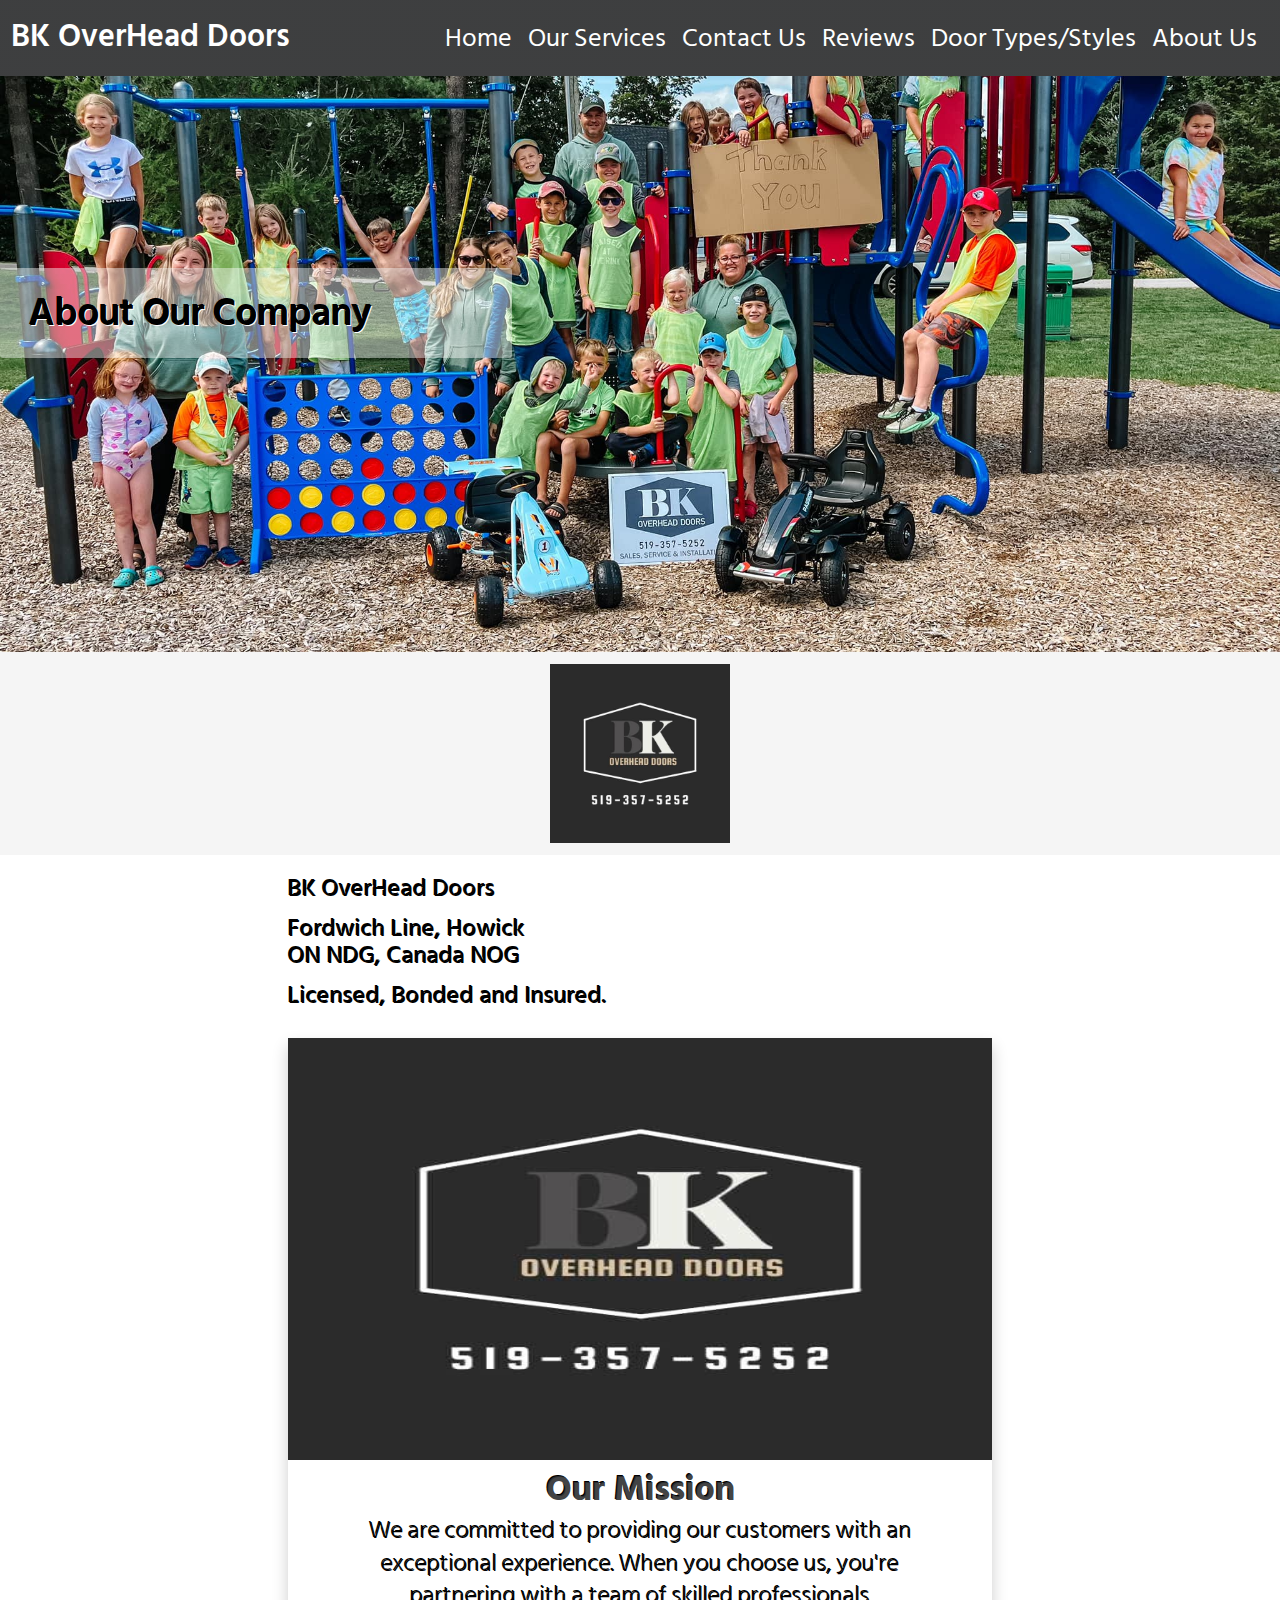
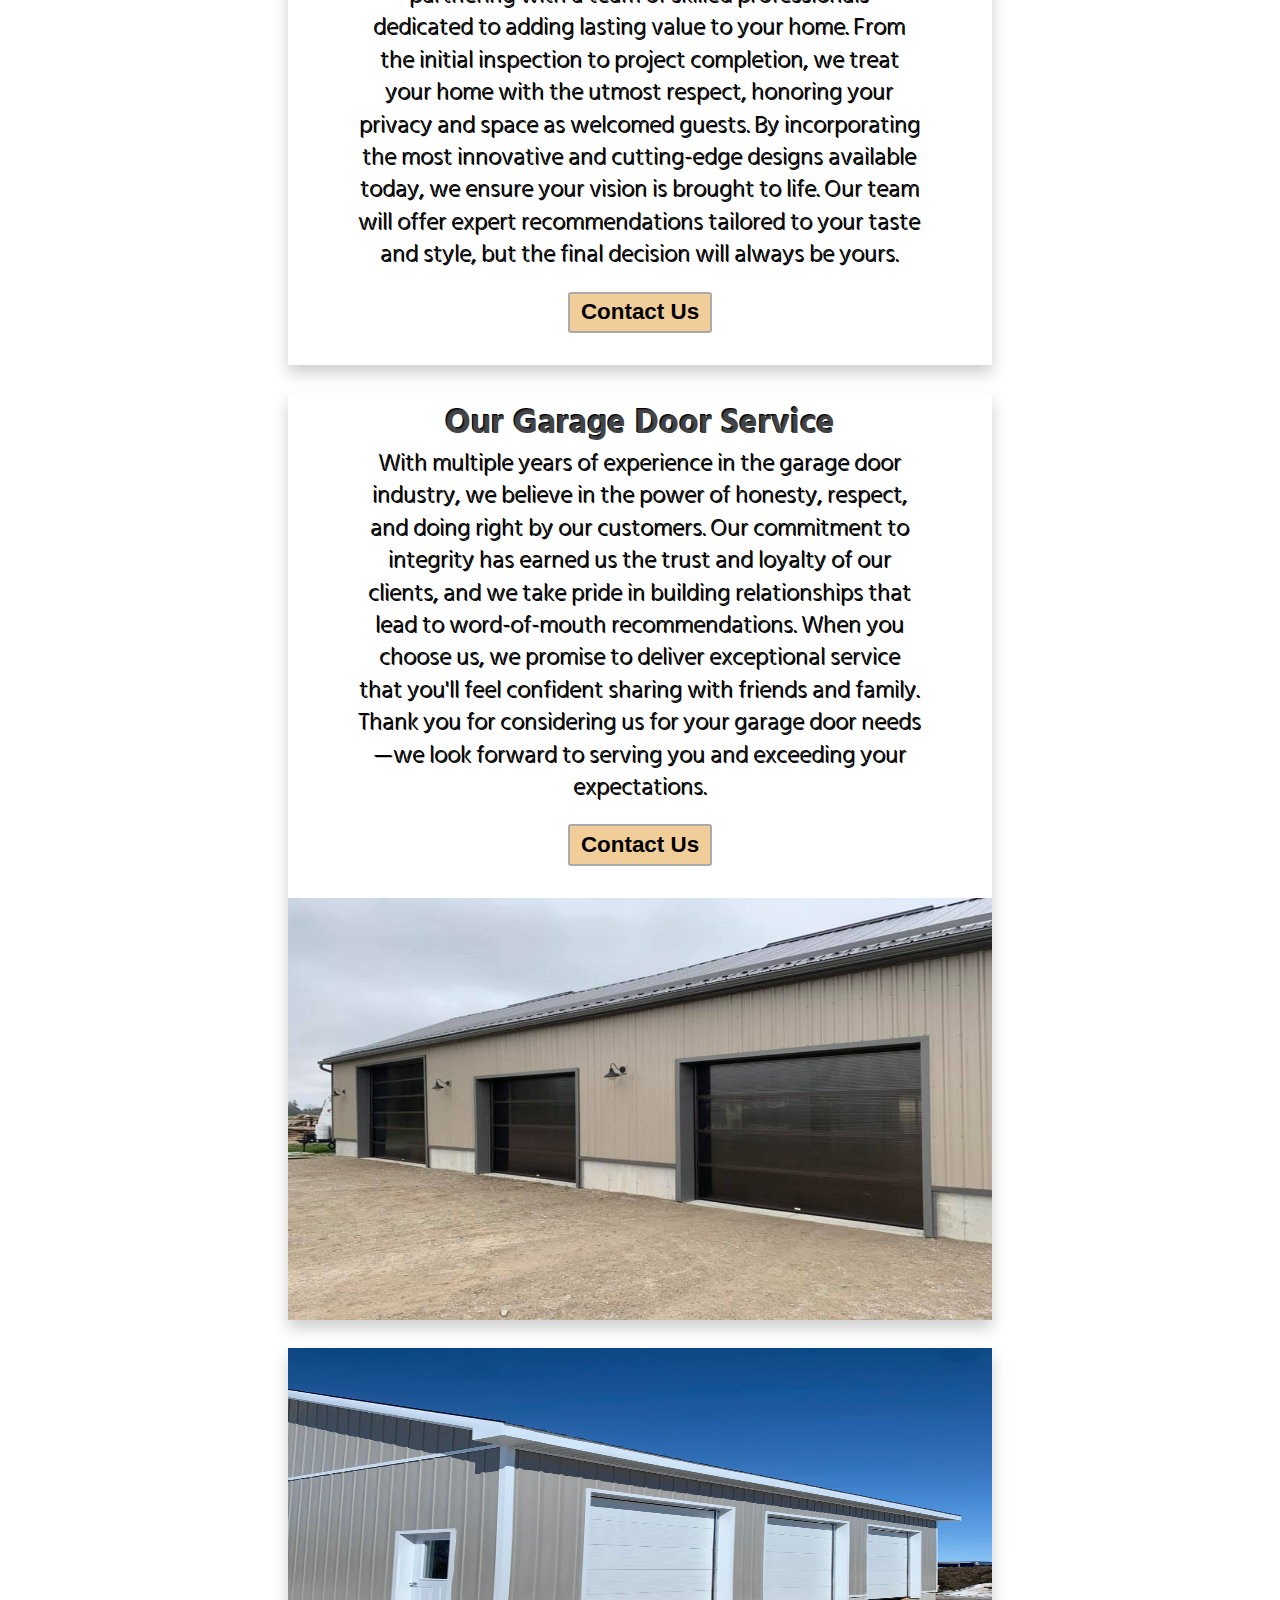
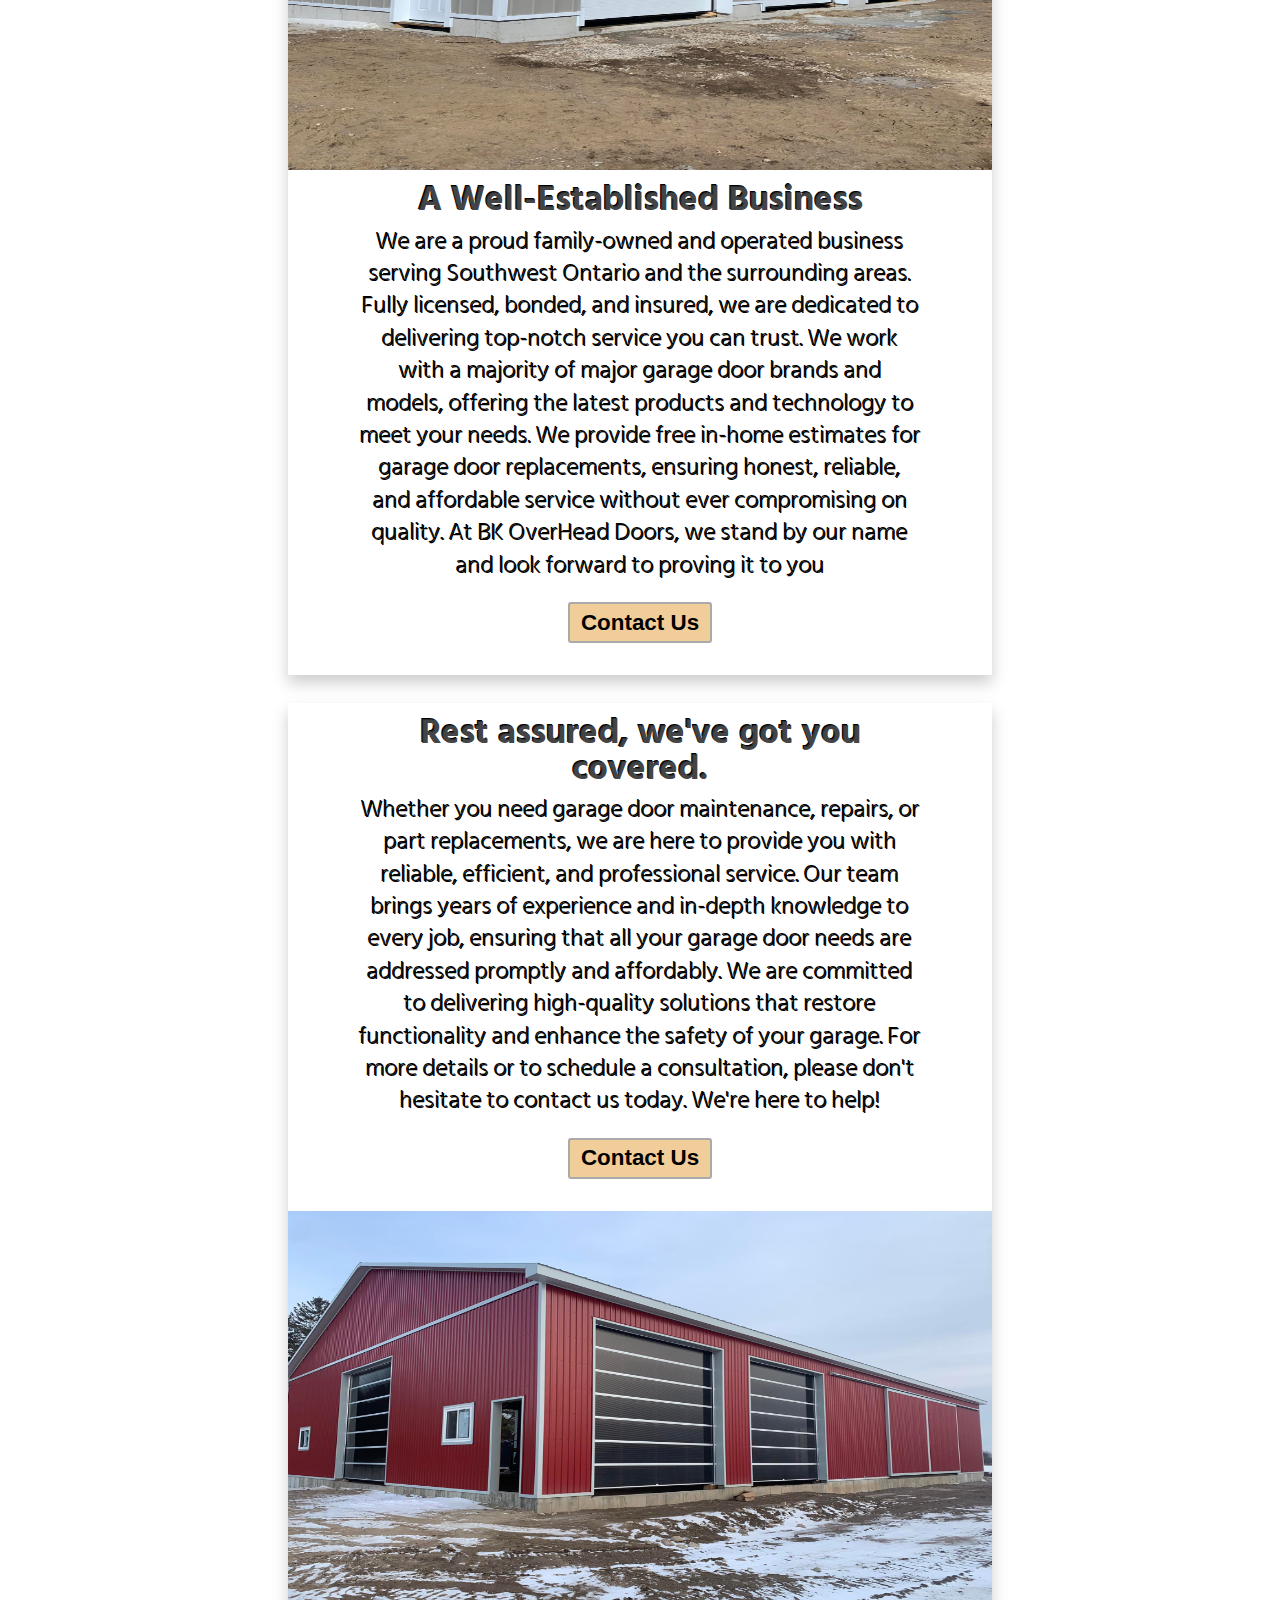
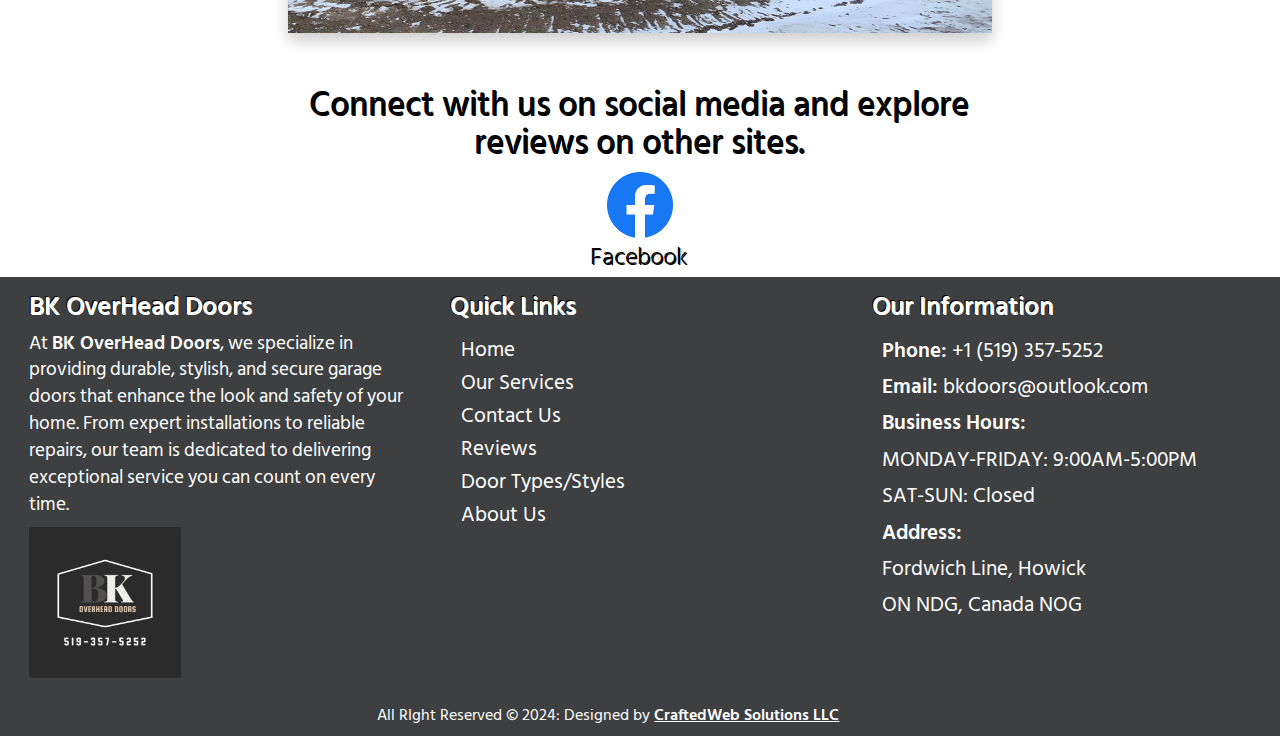
==== commit 72e93cff: "check point" ====
--- a/about-us.html
+++ b/about-us.html
@@ -23,7 +23,7 @@
     <input type="checkbox" id="nav-check">
     <div class="nav-header">
       <div class="nav-title">
-        <a href="index.html">BK OverHead Doors</a         >
+        <a href="index.html">BK OverHead Doors</a>
       </div>
     </div>
     <div class="nav-btn">
@@ -162,33 +162,9 @@
     </h4>
     <div class="shared-social-bar-grid">
       <div class="shared-social-bar-tile">
-        <a href="#"><img src="img/bbb.png" alt="BBB-Social-Account"></a>
-        <p class="shared-social-bar-subheader">
-          BBB
-        </p>
-      </div>
-      <div class="shared-social-bar-tile">
-        <a href="#"><img src="img/nextdoor-logo.png" alt="Nextdoor-Social-Account"></a>
-        <p class="shared-social-bar-subheader">
-          Nextdoor
-        </p>
-      </div>
-      <div class="shared-social-bar-tile">
-        <a href="#"><img src="img/yelp.png" alt="Yelp-Social-Account"></a>
-        <p class="shared-social-bar-subheader">
-          Yelp
-        </p>
-      </div>
-      <div class="shared-social-bar-tile">
         <a href="#"><img src="img/facebook (1).png" alt="Facebook-Social-Account"></a>
         <p class="shared-social-bar-subheader">
           Facebook
-        </p>
-      </div>
-      <div class="shared-social-bar-tile">
-        <a href="#"><img src="img/instagram.png" alt="Instagram-Social-Account"></a>
-        <p class="shared-social-bar-subheader">
-          Instagram
         </p>
       </div>
     </div>
--- a/style.css
+++ b/style.css
@@ -894,12 +894,11 @@
   }
 
   .services-we-offer-subheader {
-    font-size: 1.6rem;
-    width: 80%;
     text-shadow: 1px 1px 0 #fff, -1px -1px 0 #000;
     text-align: center;
     line-height: 1em;
     margin-inline: auto;
+    font-size: 1.8rem;
     margin-top: 0.75rem;
     font-weight: 600;
   }
@@ -2270,7 +2269,7 @@
   }
 
   .choose-us-tile-column-02 img {
-    width: 55%;
+    width: 50%;
     height: 100%;
     max-height: 25rem;
     box-shadow: 0 4px 8px rgba(0, 0, 0, 0.2), 0 6px 20px rgba(0, 0, 0, 0.19);
@@ -5845,6 +5844,7 @@
     box-shadow: 0 10px 20px rgba(0, 0, 0, 0.4);
     margin-inline: auto;
     margin-bottom: 2rem;
+    padding-bottom: 1.25rem;
   }
 
   .why-us-tile-grid {
@@ -5869,7 +5869,7 @@
 
   .why-us-tile-column-01-body {
     width: 90%;
-    font-weight: 550;
+    font-weight: 500;
     margin-inline: auto;
     line-height: 1.15em;
     text-align: center;
@@ -5949,26 +5949,6 @@
     transition: all 0.4s ease-in-out;
   }
 
-
-
-  .why-us-tile-column-02-img-grid {
-    margin-top: 1.25rem;
-    text-align: center;
-    word-spacing: 5rem;
-  }
-
-  .why-us-tile-column-02-img-grid img {
-    width: 15%;
-    height: auto;
-    transition: transform 0.3s ease, filter 0.3s ease, box-shadow 0.3s ease;
-  }
-
-  .why-us-tile-column-02-img-grid img:hover {
-    border-radius: 50%;
-    transform: scale(1.1);
-    filter: brightness(120%);
-    box-shadow: 0 4px 15px rgba(0, 0, 0, 0.5);
-  }
 }
 
 @media only screen and (320px <=width <=768px) and (orientation:landscape) {
@@ -6115,6 +6095,7 @@
     box-shadow: 0 10px 20px rgba(0, 0, 0, 0.4);
     margin-inline: auto;
     margin-bottom: 2rem;
+    padding-bottom: 1.25rem;
   }
 
   .why-us-tile-grid {
@@ -6139,7 +6120,7 @@
 
   .why-us-tile-column-01-body {
     width: 80%;
-    font-weight: 550;
+    font-weight: 500;
     margin-inline: auto;
     line-height: 1.15em;
     text-align: center;
@@ -6177,7 +6158,7 @@
 
   .why-us-tile-column-02-img img {
     width: 80%;
-    aspect-ratio: 1/0.55;
+    aspect-ratio: 1/0.60;
     display: block;
     margin-inline: auto;
   }
@@ -6219,24 +6200,6 @@
     transition: all 0.4s ease-in-out;
   }
 
-  .why-us-tile-column-02-img-grid {
-    margin-top: 1.5rem;
-    text-align: center;
-    word-spacing: 5rem;
-  }
-
-  .why-us-tile-column-02-img-grid img {
-    width: 11%;
-    height: auto;
-    transition: transform 0.3s ease, filter 0.3s ease, box-shadow 0.3s ease;
-  }
-
-  .why-us-tile-column-02-img-grid img:hover {
-    border-radius: 50%;
-    transform: scale(1.1);
-    filter: brightness(120%);
-    box-shadow: 0 4px 15px rgba(0, 0, 0, 0.5);
-  }
 }
 
 @media only screen and (769px <=width <=1024px) and (orientation:portrait) {
@@ -6409,7 +6372,7 @@
 
   .why-us-tile-column-01-body {
     width: 90%;
-    font-weight: 550;
+    font-weight: 500;
     margin-inline: auto;
     line-height: 1.15em;
     text-align: center;
@@ -6447,7 +6410,7 @@
 
   .why-us-tile-column-02-img img {
     width: 85%;
-    aspect-ratio: 1/0.55;
+    aspect-ratio: 1/0.65;
     display: block;
     margin-inline: auto;
   }
@@ -6489,24 +6452,6 @@
     transition: all 0.4s ease-in-out;
   }
 
-  .why-us-tile-column-02-img-grid {
-    margin-top: 1.5rem;
-    text-align: center;
-    word-spacing: 5rem;
-  }
-
-  .why-us-tile-column-02-img-grid img {
-    width: 15%;
-    height: auto;
-    transition: transform 0.3s ease, filter 0.3s ease, box-shadow 0.3s ease;
-  }
-
-  .why-us-tile-column-02-img-grid img:hover {
-    border-radius: 50%;
-    transform: scale(1.1);
-    filter: brightness(120%);
-    box-shadow: 0 4px 15px rgba(0, 0, 0, 0.5);
-  }
 }
 
 @media only screen and (769px <=width <=1024px) and (orientation:landscape) {
@@ -6647,12 +6592,13 @@
 
   .why-us {
     display: block;
-    width: 95%;
+    width: 90%;
     padding: 0.75em;
     border-radius: 3px;
     box-shadow: 0 10px 20px rgba(0, 0, 0, 0.4);
     margin-inline: auto;
     margin-bottom: 2rem;
+    padding-bottom: 1.25rem;
   }
 
   .why-us-tile-grid {
@@ -6669,7 +6615,7 @@
 
   .why-us-column-01-header {
     text-align: center;
-    font-size: 1.8rem;
+    font-size: 1.9rem;
     width: 85%;
     text-shadow: 1px 1px 0 #fff, -1px -1px 0 #000;
     margin-inline: auto;
@@ -6677,7 +6623,7 @@
 
   .why-us-tile-column-01-body {
     width: 65%;
-    font-weight: 550;
+    font-weight: 500;
     margin-inline: auto;
     line-height: 1.20em;
     text-align: center;
@@ -6714,7 +6660,7 @@
   }
 
   .why-us-tile-column-02-img img {
-    width: 70%;
+    width: 65%;
     aspect-ratio: 1/0.55;
     display: block;
     margin-inline: auto;
@@ -6757,24 +6703,6 @@
     transition: all 0.4s ease-in-out;
   }
 
-  .why-us-tile-column-02-img-grid {
-    margin-top: 1.5rem;
-    text-align: center;
-    word-spacing: 7rem;
-  }
-
-  .why-us-tile-column-02-img-grid img {
-    width: 7%;
-    height: auto;
-    transition: transform 0.3s ease, filter 0.3s ease, box-shadow 0.3s ease;
-  }
-
-  .why-us-tile-column-02-img-grid img:hover {
-    border-radius: 50%;
-    transform: scale(1.1);
-    filter: brightness(120%);
-    box-shadow: 0 4px 15px rgba(0, 0, 0, 0.5);
-  }
 }
 
 @media only screen and (1025px <=width <=1399px) {
@@ -6922,6 +6850,7 @@
     box-shadow: 0 10px 20px rgba(0, 0, 0, 0.4);
     margin-inline: auto;
     margin-bottom: 2rem;
+    padding-bottom: 1.25rem;
   }
 
   .why-us-tile-grid {
@@ -6947,7 +6876,7 @@
 
   .why-us-tile-column-01-body {
     width: 90%;
-    font-weight: 550;
+    font-weight: 500;
     margin-inline: auto;
     line-height: 1.15em;
     text-align: center;
@@ -6984,8 +6913,8 @@
   }
 
   .why-us-tile-column-02-img img {
-    width: 95%;
-    aspect-ratio: 1/0.50;
+    width: 90%;
+    aspect-ratio: 1/0.55;
     display: block;
     margin-inline: auto;
   }
@@ -7027,24 +6956,6 @@
     transition: all 0.4s ease-in-out;
   }
 
-  .why-us-tile-column-02-img-grid {
-    margin-top: 1.5rem;
-    text-align: center;
-    word-spacing: 7rem;
-  }
-
-  .why-us-tile-column-02-img-grid img {
-    width: 11%;
-    height: auto;
-    transition: transform 0.3s ease, filter 0.3s ease, box-shadow 0.3s ease;
-  }
-
-  .why-us-tile-column-02-img-grid img:hover {
-    border-radius: 50%;
-    transform: scale(1.1);
-    filter: brightness(120%);
-    box-shadow: 0 4px 15px rgba(0, 0, 0, 0.5);
-  }
 }
 
 @media only screen and (1400px <=width) {
@@ -7107,8 +7018,8 @@
   }
 
   .reviews-intro-column-02-img img {
-    width: 90%;
-    aspect-ratio: 1/0.60;
+    width: 85%;
+    aspect-ratio: 1/0.55;
     display: block;
     border-radius: 3px;
     margin-inline: auto;
@@ -7117,7 +7028,7 @@
 
   .reviews-section {
     width: 100%;
-    margin-top: 1.75rem;
+    margin-top: 2.25rem;
     margin-inline: auto;
     display: block;
   }
@@ -7186,12 +7097,13 @@
 
   .why-us {
     display: block;
-    width: 90%;
+    width: 85%;
     padding: 0.75em;
     border-radius: 3px;
     box-shadow: 0 10px 20px rgba(0, 0, 0, 0.4);
     margin-inline: auto;
     margin-bottom: 2rem;
+    padding-bottom: 1.25rem;
   }
 
   .why-us-tile-grid {
@@ -7217,7 +7129,7 @@
 
   .why-us-tile-column-01-body {
     width: 80%;
-    font-weight: 550;
+    font-weight: 500;
     margin-inline: auto;
     line-height: 1.25em;
     text-align: center;
@@ -7254,8 +7166,8 @@
   }
 
   .why-us-tile-column-02-img img {
-    width: 90%;
-    aspect-ratio: 1/0.45;
+    width: 85%;
+    aspect-ratio: 1/0.55;
     display: block;
     margin-inline: auto;
   }
@@ -7297,24 +7209,6 @@
     transition: all 0.4s ease-in-out;
   }
 
-  .why-us-tile-column-02-img-grid {
-    margin-top: 1.5rem;
-    text-align: center;
-    word-spacing: 7rem;
-  }
-
-  .why-us-tile-column-02-img-grid img {
-    width: 9%;
-    height: auto;
-    transition: transform 0.3s ease, filter 0.3s ease, box-shadow 0.3s ease;
-  }
-
-  .why-us-tile-column-02-img-grid img:hover {
-    border-radius: 50%;
-    transform: scale(1.1);
-    filter: brightness(120%);
-    box-shadow: 0 4px 15px rgba(0, 0, 0, 0.5);
-  }
 }
 
 /* =====================
@@ -9985,21 +9879,20 @@
 
   .shared-social-bar-header {
     text-align: center;
-    font-size: 1.4rem;
+    font-size: 1.5rem;
     width: 85%;
     font-weight: 500;
     text-shadow: 1px 1px 0 #fff, -1px -1px 0 #000;
-    line-height: 1.25em;
+    line-height: 1.15em;
     margin-inline: auto;
     padding: 0.75em 0 0;
   }
 
   .shared-social-bar-grid {
-    display: grid;
+    display: block;
     width: 95%;
     margin-top: 0.5rem;
     margin-inline: auto;
-    grid-template-columns: 1fr 1fr 1fr 1fr 1fr;
   }
 
   .shared-social-bar-tile {
@@ -10009,7 +9902,7 @@
   }
 
   .shared-social-bar-tile img {
-    width: 40%;
+    width: 13%;
     display: block;
     margin-inline: auto;
   }
@@ -10020,7 +9913,7 @@
     width: 95%;
     text-shadow: 1px 1px 0 #fff, -1px -1px 0 #000;
     margin-inline: auto;
-    font-size: 1.1rem;
+    font-size: 1.3rem;
   }
 }
 
@@ -10037,17 +9930,16 @@
     width: 70%;
     font-weight: 500;
     text-shadow: 1px 1px 0 #fff, -1px -1px 0 #000;
-    line-height: 1.25em;
+    line-height: 1.15em;
     margin-inline: auto;
     padding: 0.75em 0 0;
   }
 
   .shared-social-bar-grid {
-    display: grid;
+    display: block;
     width: 70%;
     margin-top: 0.5rem;
     margin-inline: auto;
-    grid-template-columns: 1fr 1fr 1fr 1fr 1fr;
   }
 
   .shared-social-bar-tile {
@@ -10057,7 +9949,7 @@
   }
 
   .shared-social-bar-tile img {
-    width: 40%;
+    width: 13%;
     display: block;
     margin-inline: auto;
   }
@@ -10068,7 +9960,7 @@
     width: 95%;
     text-shadow: 1px 1px 0 #fff, -1px -1px 0 #000;
     margin-inline: auto;
-    font-size: 1.2rem;
+    font-size: 1.3rem;
   }
 }
 
@@ -10085,17 +9977,16 @@
     width: 70%;
     font-weight: 500;
     text-shadow: 1px 1px 0 #fff, -1px -1px 0 #000;
-    line-height: 1.25em;
+    line-height: 1.15em;
     margin-inline: auto;
     padding: 0.75em 0 0;
   }
 
   .shared-social-bar-grid {
-    display: grid;
+    display: block;
     width: 70%;
     margin-top: 0.5rem;
     margin-inline: auto;
-    grid-template-columns: 1fr 1fr 1fr 1fr 1fr;
   }
 
   .shared-social-bar-tile {
@@ -10105,7 +9996,7 @@
   }
 
   .shared-social-bar-tile img {
-    width: 35%;
+    width: 10%;
     display: block;
     margin-inline: auto;
   }
@@ -10116,7 +10007,7 @@
     width: 95%;
     text-shadow: 1px 1px 0 #fff, -1px -1px 0 #000;
     margin-inline: auto;
-    font-size: 1.3rem;
+    font-size: 1.4rem;
   }
 }
 
@@ -10133,17 +10024,16 @@
     width: 70%;
     font-weight: 500;
     text-shadow: 1px 1px 0 #fff, -1px -1px 0 #000;
-    line-height: 1.25em;
+    line-height: 1.15em;
     margin-inline: auto;
     padding: 0.75em 0 0;
   }
 
   .shared-social-bar-grid {
-    display: grid;
+    display: block;
     width: 60%;
     margin-top: 0.5rem;
     margin-inline: auto;
-    grid-template-columns: 1fr 1fr 1fr 1fr 1fr;
   }
 
   .shared-social-bar-tile {
@@ -10153,7 +10043,7 @@
   }
 
   .shared-social-bar-tile img {
-    width: 35%;
+    width: 10%;
     display: block;
     margin-inline: auto;
   }
@@ -10178,20 +10068,19 @@
   .shared-social-bar-header {
     text-align: center;
     font-size: 2.1rem;
-    width: 70%;
+    width: 60%;
     font-weight: 500;
     text-shadow: 1px 1px 0 #fff, -1px -1px 0 #000;
-    line-height: 1.25em;
+    line-height: 1.15em;
     margin-inline: auto;
     padding: 0.75em 0 0;
   }
 
   .shared-social-bar-grid {
-    display: grid;
+    display: block;
     width: 65%;
     margin-top: 0.5rem;
     margin-inline: auto;
-    grid-template-columns: 1fr 1fr 1fr 1fr 1fr;
   }
 
   .shared-social-bar-tile {
@@ -10201,7 +10090,7 @@
   }
 
   .shared-social-bar-tile img {
-    width: 28%;
+    width: 8%;
     display: block;
     margin-inline: auto;
   }
@@ -10225,21 +10114,20 @@
 
   .shared-social-bar-header {
     text-align: center;
-    font-size: 2.1rem;
-    width: 70%;
+    font-size: 2.2rem;
+    width: 50%;
     font-weight: 500;
     text-shadow: 1px 1px 0 #fff, -1px -1px 0 #000;
-    line-height: 1.25em;
+    line-height: 1.15em;
     margin-inline: auto;
     padding: 0.75em 0 0;
   }
 
   .shared-social-bar-grid {
-    display: grid;
+    display: block;
     width: 65%;
     margin-top: 0.5rem;
     margin-inline: auto;
-    grid-template-columns: 1fr 1fr 1fr 1fr 1fr;
   }
 
   .shared-social-bar-tile {
@@ -10249,7 +10137,7 @@
   }
 
   .shared-social-bar-tile img {
-    width: 24%;
+    width: 7%;
     display: block;
     margin-inline: auto;
   }
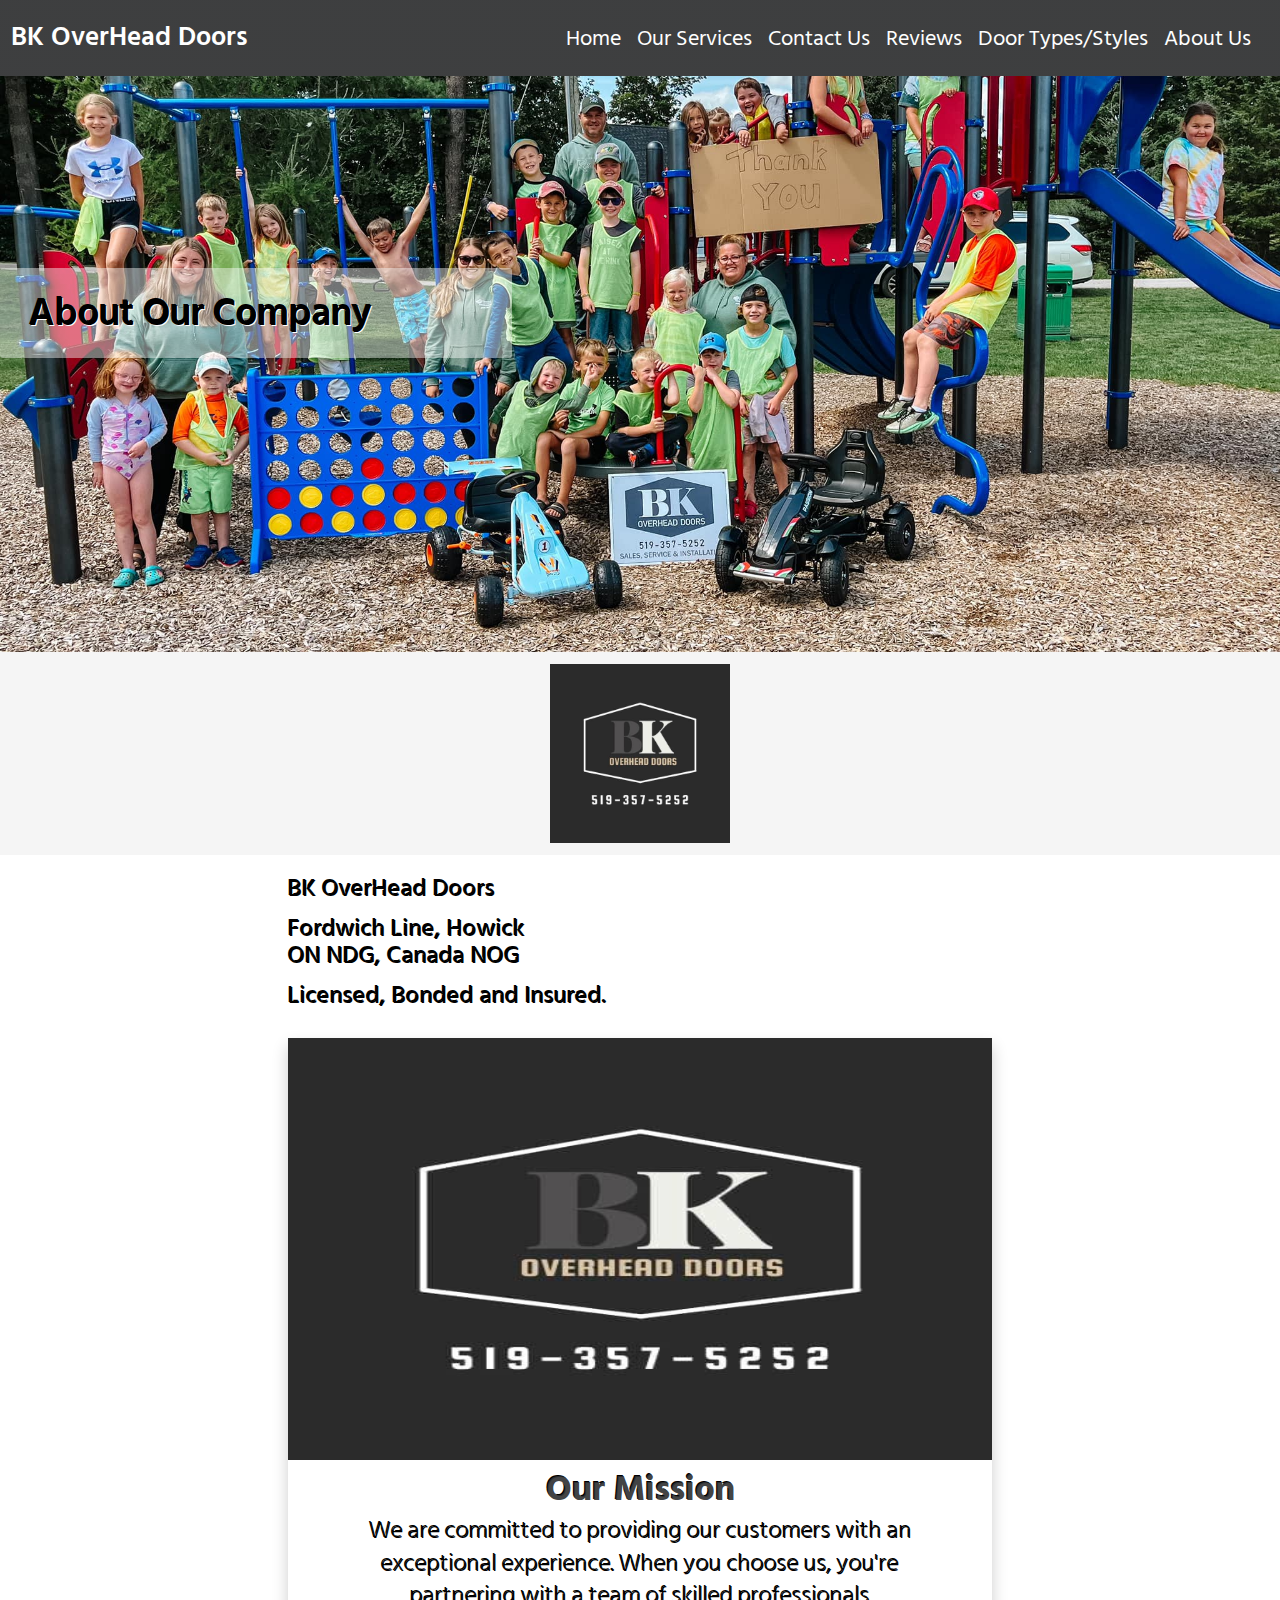
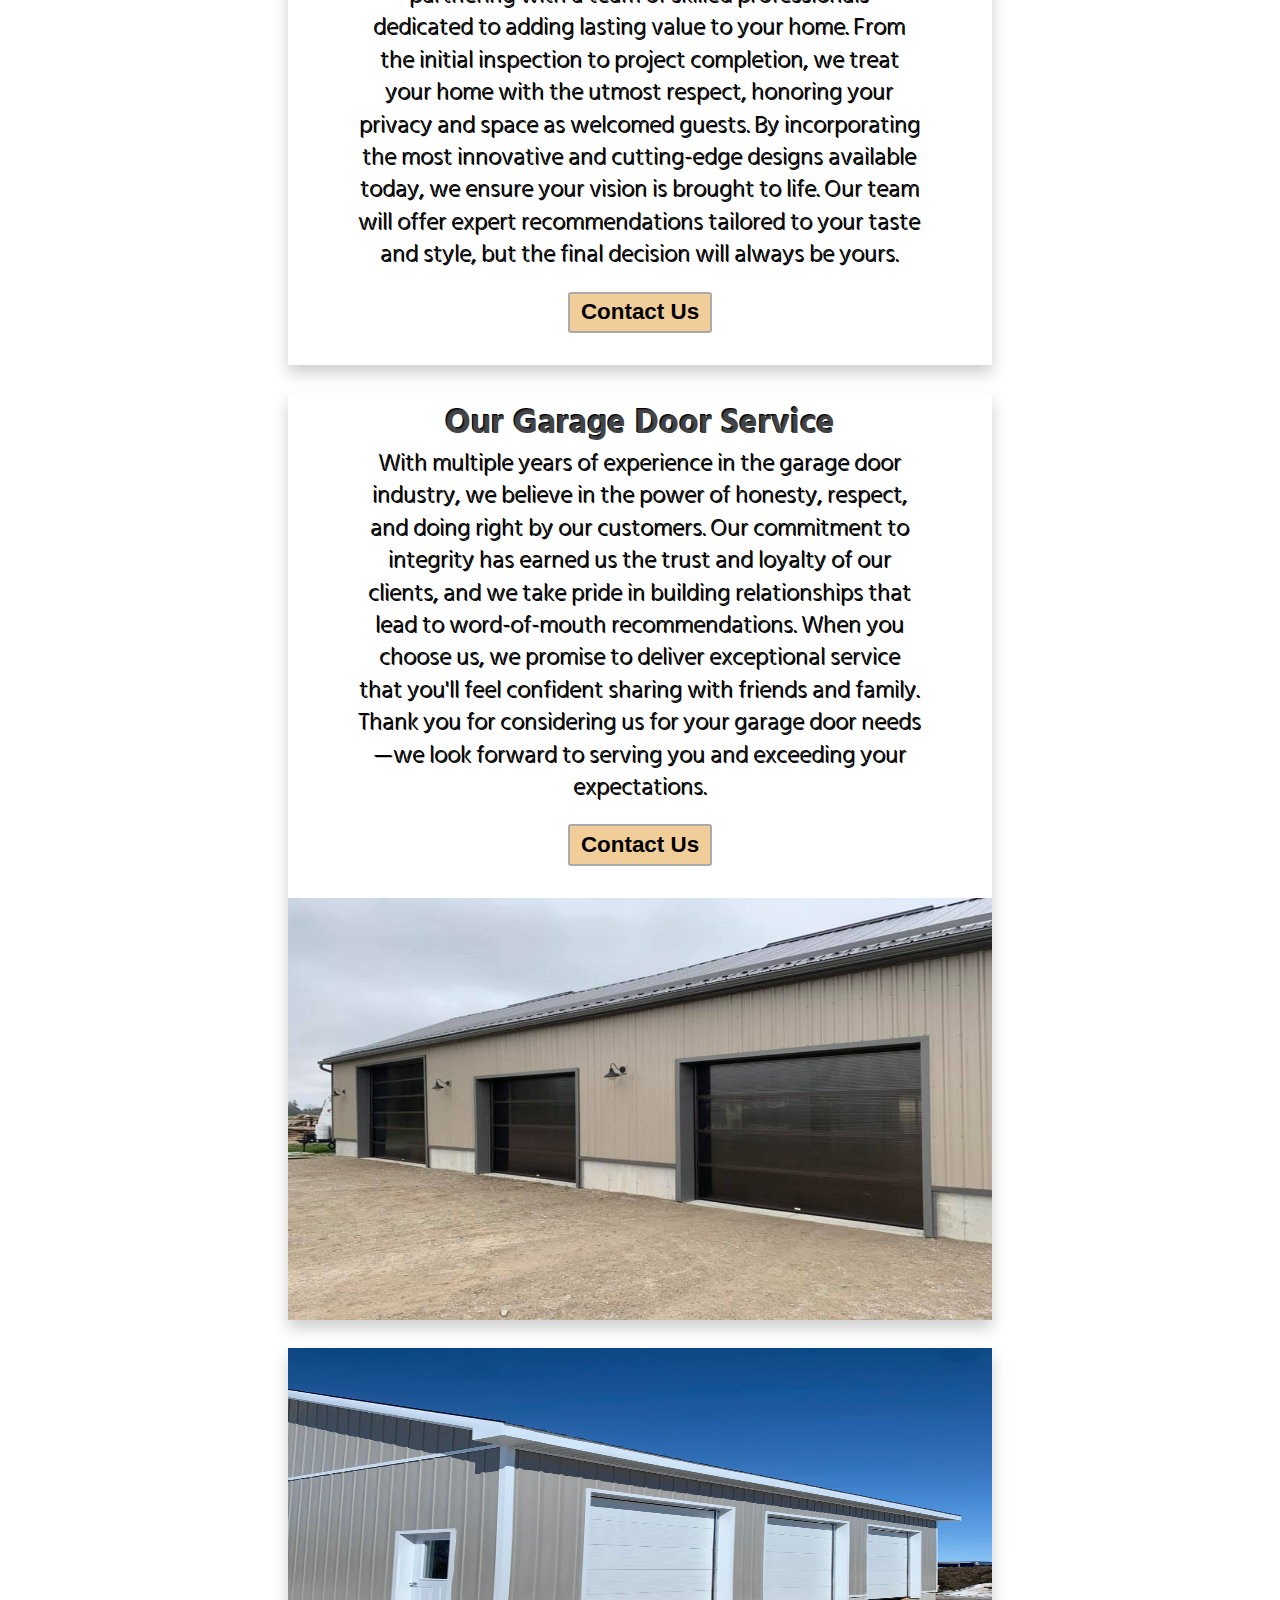
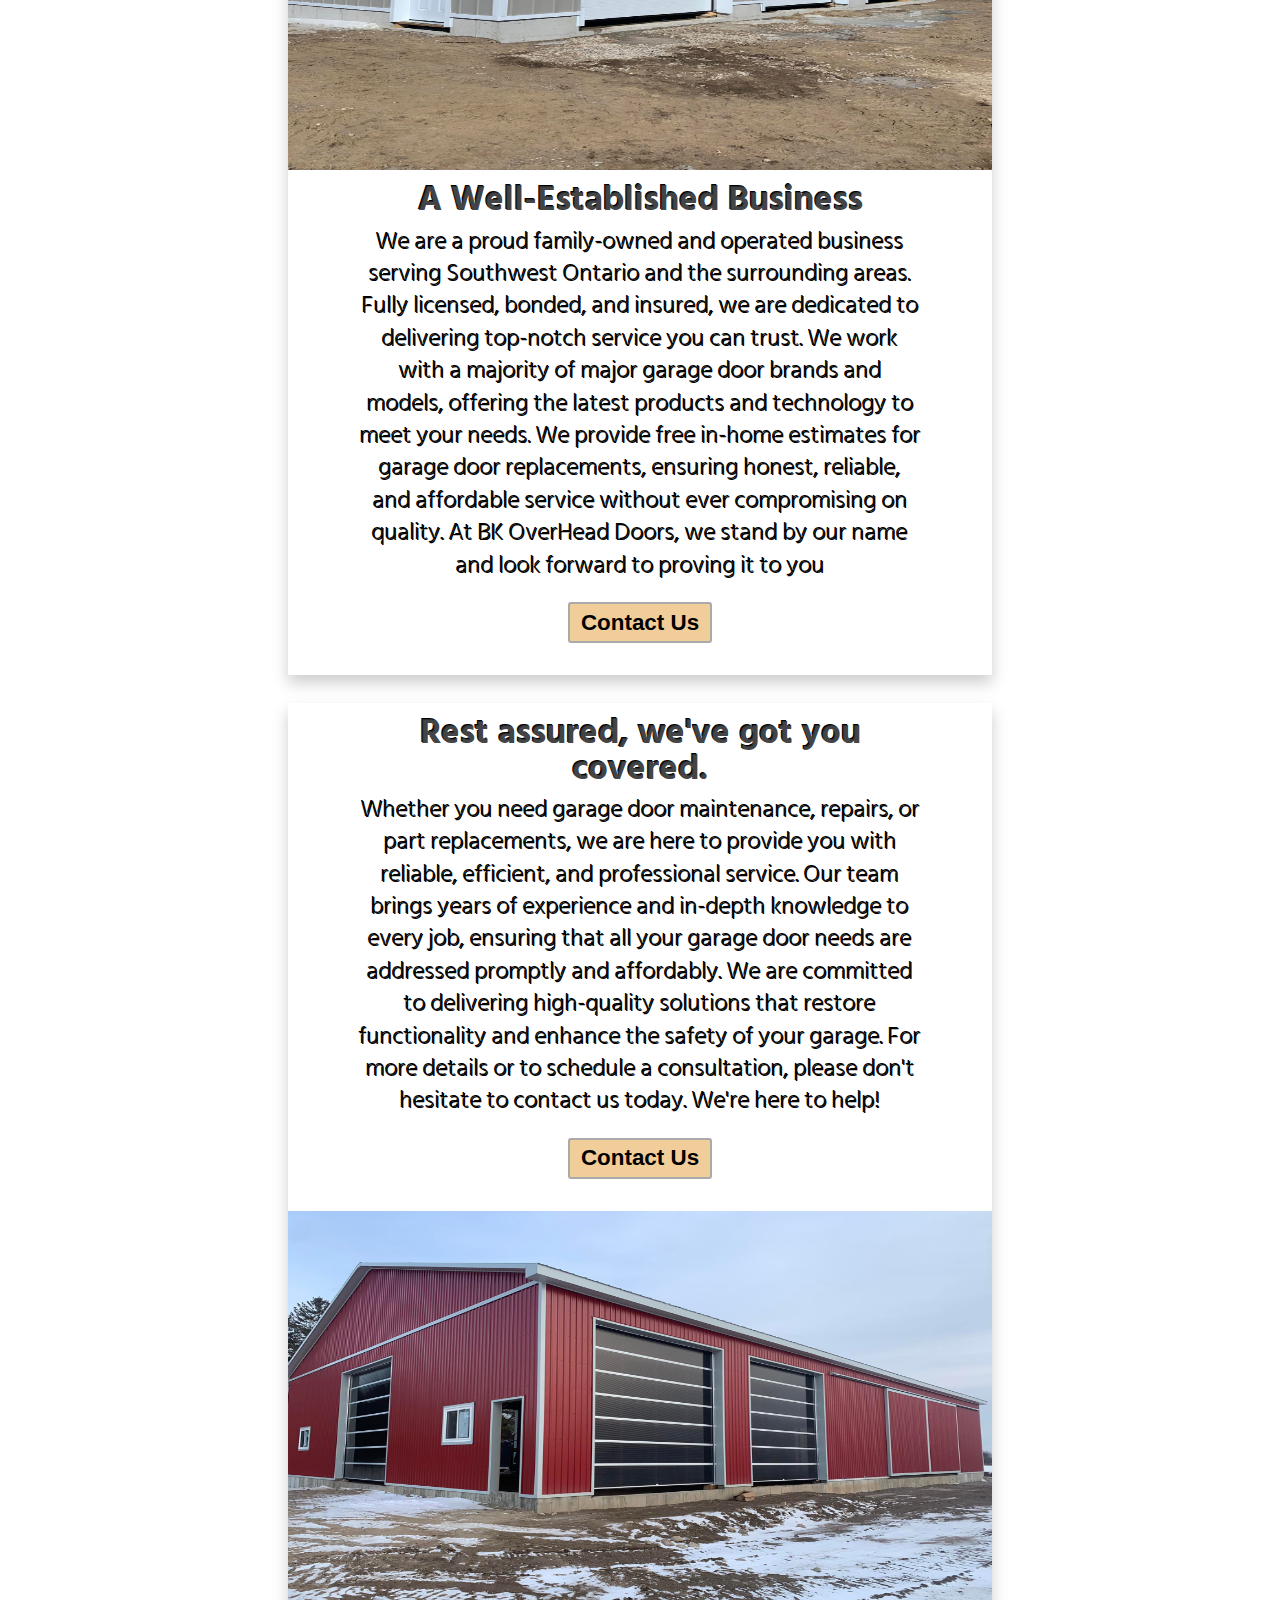
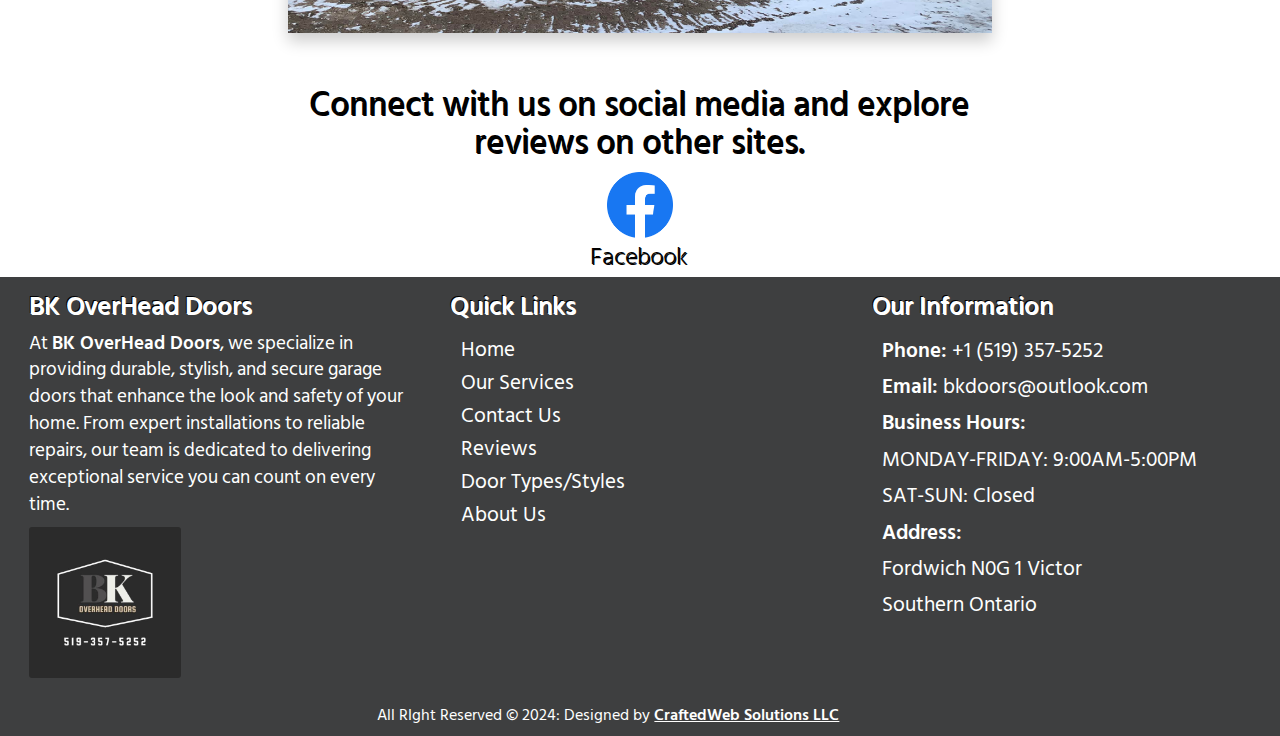
==== commit a7fd0c88: "update" ====
--- a/about-us.html
+++ b/about-us.html
@@ -162,7 +162,7 @@
     </h4>
     <div class="shared-social-bar-grid">
       <div class="shared-social-bar-tile">
-        <a href="#"><img src="img/facebook (1).png" alt="Facebook-Social-Account"></a>
+        <a href="https://www.facebook.com/profile.php?id=100076253670899"><img src="img/facebook (1).png" alt="Facebook-Social-Account"></a>
         <p class="shared-social-bar-subheader">
           Facebook
         </p>
@@ -203,7 +203,7 @@
           <li><span>Phone:</span> <a href="tel:+15193575252"> +1 (519) 357-5252</a></li>
           <li><span>Email:</span> <a href="mailto:bkdoors@outlook.com">bkdoors@outlook.com</a></li>
           <li><span>Business Hours:</span> <br>MONDAY-FRIDAY: 9:00AM-5:00PM <br> SAT-SUN: Closed</li>
-          <li><span>Address:</span> <br> Fordwich Line, Howick<br> ON NDG, Canada NOG </li>
+          <li><span>Address:</span> <br> Fordwich N0G 1 Victor<br> Southern Ontario </li>
         </ul>
       </div>
     </div>
--- a/style.css
+++ b/style.css
@@ -214,7 +214,7 @@
 
   .specialize-in-header-02 {
     text-align: center;
-    width: 90%;
+    width: 95%;
     font-weight: 500;
     margin-top: 1.5rem;
     margin-inline: auto;
@@ -226,14 +226,35 @@
     font-weight: 600;
   }
 
-  .specialize-in-column-02-img img {
+  .specialize-in-column-02-grid {
+    width: 95%;
+    margin-top: 1rem;
+    margin-inline: auto;
+    display: grid;
+    grid-template-columns: 1fr 1fr 1fr 1fr;
+  }
+
+  .specialize-in-column-02-tile {
+    width: 100%;
+    display: block;
+    margin-inline: auto;
+  }
+
+  .specialize-in-column-02-tile:last-child {
+    grid-column: 1/-1;
+    width: 23%;
+  }
+
+  .specialize-in-column-02-tile {
+    width: 100%;
+    display: block;
+    margin-inline: auto;
+  }
+
+  .specialize-in-column-02-tile img {
     width: 80%;
-    height: auto;
-    margin-top: 0.25rem;
-    display: block;
-    margin-inline: auto;
-    box-shadow: 0 2px 4px rgba(0, 0, 0, 0.1), 0 4px 8px rgba(0, 0, 0, 0.1);
-    border-radius: 3px;
+    display: block;
+    margin-inline: auto;
   }
 
   .problems-body-bottom {
@@ -601,20 +622,47 @@
     text-align: center;
     width: 85%;
     margin-top: 1.5rem;
+    font-weight: 500;
     margin-inline: auto;
     font-size: 1.4rem;
     line-height: 1.25em;
   }
 
-  .specialize-in-column-02-img img {
-    width: 65%;
-    height: auto;
-    margin-top: 0.25rem;
-    display: block;
-    margin-inline: auto;
-    box-shadow: 0 2px 4px rgba(0, 0, 0, 0.1), 0 4px 8px rgba(0, 0, 0, 0.1);
-    border-radius: 3px;
-  }
+  .specialize-in-header-02 span {
+    font-weight: 600;
+  }
+
+  .specialize-in-column-02-grid {
+    width: 90%;
+    margin-top: 1rem;
+    margin-inline: auto;
+    display: grid;
+    grid-template-columns: 1fr 1fr 1fr 1fr;
+  }
+
+  .specialize-in-column-02-tile {
+    width: 100%;
+    display: block;
+    margin-inline: auto;
+  }
+
+  .specialize-in-column-02-tile:last-child {
+    grid-column: 1/-1;
+    width: 23%;
+  }
+
+  .specialize-in-column-02-tile {
+    width: 100%;
+    display: block;
+    margin-inline: auto;
+  }
+
+  .specialize-in-column-02-tile img {
+    width: 75%;
+    display: block;
+    margin-inline: auto;
+  }
+
 
   .problems-body-bottom {
     width: 100%;
@@ -980,20 +1028,46 @@
   .specialize-in-header-02 {
     text-align: center;
     width: 65%;
+    font-weight: 500;
     margin-top: 1.5rem;
     margin-inline: auto;
     font-size: 1.6rem;
     line-height: 1.25em;
   }
 
-  .specialize-in-column-02-img img {
-    width: 60%;
-    height: auto;
-    margin-top: 0.25rem;
-    display: block;
-    margin-inline: auto;
-    box-shadow: 0 2px 4px rgba(0, 0, 0, 0.1), 0 4px 8px rgba(0, 0, 0, 0.1);
-    border-radius: 3px;
+  .specialize-in-header-02 span {
+    font-weight: 600;
+  }
+
+  .specialize-in-column-02-grid {
+    width: 90%;
+    margin-top: 1rem;
+    margin-inline: auto;
+    display: grid;
+    grid-template-columns: 1fr 1fr 1fr 1fr;
+  }
+
+  .specialize-in-column-02-tile {
+    width: 100%;
+    display: block;
+    margin-inline: auto;
+  }
+
+  .specialize-in-column-02-tile:last-child {
+    grid-column: 1/-1;
+    width: 23%;
+  }
+
+  .specialize-in-column-02-tile {
+    width: 100%;
+    display: block;
+    margin-inline: auto;
+  }
+
+  .specialize-in-column-02-tile img {
+    width: 70%;
+    display: block;
+    margin-inline: auto;
   }
 
   .problems-body-bottom {
@@ -1097,7 +1171,7 @@
   .choose-us-tile-body {
     text-align: center;
     font-size: 1.5rem;
-    width: 50%;
+    width: 60%;
     text-shadow: 1px 1px 0 #fff, -1px -1px 0 #000;
     line-height: 1.35em;
     font-weight: 400;
@@ -1106,13 +1180,13 @@
 
   .choose-us-tile-body-list {
     text-align: left;
-    width: 45%;
+    width: 55%;
     margin-top: 1rem;
     margin-inline: auto;
   }
 
   .choose-us-tile-body-list li {
-    font-size: 1.5rem;
+    font-size: 1.4rem;
     font-weight: 500;
     padding: 0 0 0.45em;
     line-height: 1.15em;
@@ -1359,21 +1433,54 @@
   .specialize-in-header-02 {
     text-align: center;
     width: 65%;
+    font-weight: 500;
     margin-top: 1.5rem;
     margin-inline: auto;
     font-size: 1.6rem;
     line-height: 1.25em;
   }
 
-  .specialize-in-column-02-img img {
-    width: 60%;
-    height: auto;
-    margin-top: 0.25rem;
-    display: block;
-    margin-inline: auto;
-    box-shadow: 0 2px 4px rgba(0, 0, 0, 0.1), 0 4px 8px rgba(0, 0, 0, 0.1);
-    border-radius: 3px;
-  }
+  .specialize-in-header-02 span {
+    font-weight: 600;
+  }
+
+  .specialize-in-column-02-grid {
+    width: 75%;
+    margin-top: 1rem;
+    margin-inline: auto;
+    display: grid;
+    grid-template-columns: 1fr 1fr 1fr 1fr;
+  }
+
+  .specialize-in-column-02-tile {
+    width: 100%;
+    display: block;
+    margin-inline: auto;
+  }
+
+  .specialize-in-column-02-tile:last-child {
+    grid-column: 1/-1;
+    width: 23%;
+  }
+
+  .specialize-in-column-02-tile {
+    width: 100%;
+    display: block;
+    margin-inline: auto;
+  }
+
+  .specialize-in-column-02-tile img {
+    width: 65%;
+    display: block;
+    margin-inline: auto;
+  }
+
+  .problems-body-bottom {
+    width: 100%;
+    margin-inline: auto;
+    display: block;
+  }
+
 
   .problems-body-bottom {
     width: 100%;
@@ -1426,7 +1533,7 @@
   .problem-body-bottom-btn {
     font-size: 1.4rem;
     font-weight: 600;
-    color: white;
+    color: black;
     border: 2px solid #aaa;
     background-color: var(--base-gold);
     padding: 0.25em 0.5em;
@@ -1476,7 +1583,7 @@
   .choose-us-tile-body {
     text-align: center;
     font-size: 1.5rem;
-    width: 50%;
+    width: 60%;
     text-shadow: 1px 1px 0 #fff, -1px -1px 0 #000;
     line-height: 1.35em;
     font-weight: 400;
@@ -1485,13 +1592,13 @@
 
   .choose-us-tile-body-list {
     text-align: left;
-    width: 45%;
+    width: 55%;
     margin-top: 1rem;
     margin-inline: auto;
   }
 
   .choose-us-tile-body-list li {
-    font-size: 1.5rem;
+    font-size: 1.4rem;
     font-weight: 500;
     padding: 0 0 0.45em;
     line-height: 1.15em;
@@ -1739,20 +1846,46 @@
   .specialize-in-header-02 {
     text-align: center;
     width: 65%;
+    font-weight: 500;
     margin-top: 1.5rem;
     margin-inline: auto;
     font-size: 1.6rem;
     line-height: 1.25em;
   }
 
-  .specialize-in-column-02-img img {
-    width: 60%;
-    height: auto;
-    margin-top: 0.25rem;
-    display: block;
-    margin-inline: auto;
-    box-shadow: 0 2px 4px rgba(0, 0, 0, 0.1), 0 4px 8px rgba(0, 0, 0, 0.1);
-    border-radius: 3px;
+  .specialize-in-header-02 span {
+    font-weight: 600;
+  }
+
+  .specialize-in-column-02-grid {
+    width: 75%;
+    margin-top: 1rem;
+    margin-inline: auto;
+    display: grid;
+    grid-template-columns: 1fr 1fr 1fr 1fr;
+  }
+
+  .specialize-in-column-02-tile {
+    width: 100%;
+    display: block;
+    margin-inline: auto;
+  }
+
+  .specialize-in-column-02-tile {
+    width: 100%;
+    display: block;
+    margin-inline: auto;
+  }
+
+  .specialize-in-column-02-tile:last-child {
+    grid-column: 1/-1;
+    width: 23%;
+  }
+
+  .specialize-in-column-02-tile img {
+    width: 65%;
+    display: block;
+    margin-inline: auto;
   }
 
   .problems-body-bottom {
@@ -1865,7 +1998,7 @@
 
   .choose-us-tile-body-list {
     text-align: left;
-    width: 40%;
+    width: 50%;
     margin-top: 1rem;
     margin-inline: auto;
   }
@@ -2127,17 +2260,38 @@
     width: 65%;
     margin-top: 1.5rem;
     margin-inline: auto;
-    font-size: 1.6rem;
+    font-weight: 500;
+    font-size: 1.7rem;
     line-height: 1.25em;
   }
 
-  .specialize-in-column-02-img img {
-    width: 60%;
-    height: auto;
-    display: block;
-    margin-inline: auto;
-    box-shadow: 0 2px 4px rgba(0, 0, 0, 0.1), 0 4px 8px rgba(0, 0, 0, 0.1);
-    border-radius: 3px;
+  .specialize-in-header-02 span {
+    font-weight: 600;
+  }
+
+  .specialize-in-column-02-grid {
+    width: 75%;
+    margin-top: 1.5rem;
+    margin-inline: auto;
+    display: grid;
+    grid-template-columns: 1fr 1fr 1fr 1fr;
+  }
+
+  .specialize-in-column-02-tile {
+    width: 100%;
+    display: block;
+    margin-inline: auto;
+  }
+
+  .specialize-in-column-02-tile:last-child {
+    grid-column: 1/-1;
+    width: 23%;
+  }
+
+  .specialize-in-column-02-tile img {
+    width: 65%;
+    display: block;
+    margin-inline: auto;
   }
 
   .problems-body-bottom {
@@ -2231,7 +2385,7 @@
 
   .choose-us-tile-header {
     text-align: center;
-    font-size: 2.2rem;
+    font-size: 2.3rem;
     width: 80%;
     text-shadow: 1px 1px 0 #fff, -1px -1px 0 #000;
     line-height: 1.20em;
@@ -2250,7 +2404,7 @@
 
   .choose-us-tile-body-list {
     text-align: left;
-    width: 40%;
+    width: 45%;
     margin-top: 1rem;
     margin-inline: auto;
   }
@@ -2597,13 +2751,25 @@
     line-height: 1.15em;
     margin-inline: auto;
     text-align: center;
-    font-size: 1.3rem;
-  }
-
-  .best-brands img {
-    width: 98%;
-    height: auto;
-    min-height: 5rem;
+    font-size: 1.4rem;
+  }
+
+  .best-brands-grid {
+    display: grid;
+    width: 95%;
+    margin-inline: auto;
+    margin-top: 0.75rem;
+    margin-bottom: 1rem;
+    grid-template-columns: 1fr 1fr 1fr 1fr;
+  }
+
+  .best-brands-tile {
+    width: 100%;
+    margin-inline: auto;
+  }
+
+  .best-brands-tile img {
+    width: 80%;
     display: block;
     margin-inline: auto;
   }
@@ -2611,7 +2777,7 @@
 
 @media only screen and (320px <=width <=768px) and (orientation:landscape) {
   .hero-services-img {
-    background-image: url(img/our-services-hero.jpg  );
+    background-image: url(img/our-services-hero.jpg);
     background-position: center;
     background-repeat: no-repeat;
     background-size: cover;
@@ -2847,13 +3013,25 @@
     line-height: 1.15em;
     margin-inline: auto;
     text-align: center;
-    font-size: 1.5rem;
-  }
-
-  .best-brands img {
-    width: 98%;
-    height: auto;
-    min-height: 6rem;
+    font-size: 1.6rem;
+  }
+
+  .best-brands-grid {
+    display: grid;
+    width: 85%;
+    margin-inline: auto;
+    margin-top: 1rem;
+    margin-bottom: 1rem;
+    grid-template-columns: 1fr 1fr 1fr 1fr;
+  }
+
+  .best-brands-tile {
+    width: 100%;
+    margin-inline: auto;
+  }
+
+  .best-brands-tile img {
+    width: 65%;
     display: block;
     margin-inline: auto;
   }
@@ -3096,13 +3274,25 @@
     line-height: 1.15em;
     margin-inline: auto;
     text-align: center;
-    font-size: 1.7rem;
-  }
-
-  .best-brands img {
-    width: 98%;
-    height: auto;
-    min-height: 7rem;
+    font-size: 1.8rem;
+  }
+
+  .best-brands-grid {
+    display: grid;
+    width: 85%;
+    margin-inline: auto;
+    margin-top: 1rem;
+    margin-bottom: 1rem;
+    grid-template-columns: 1fr 1fr 1fr 1fr;
+  }
+
+  .best-brands-tile {
+    width: 95%;
+    margin-inline: auto;
+  }
+
+  .best-brands-tile img {
+    width: 60%;
     display: block;
     margin-inline: auto;
   }
@@ -3205,6 +3395,13 @@
     margin-bottom: 1.25rem;
   }
 
+  .type-of-services-tile:last-child {
+    justify-content: center;
+    grid-column: span 2;
+    align-items: center;
+    width: 50%;
+  }
+
   .type-of-services-tile-header {
     background-color: var(--base-gray);
     color: white;
@@ -3342,18 +3539,30 @@
   }
 
   .best-brands-header {
+    width: 75%;
+    text-shadow: 1px 1px 0 #fff, -1px -1px 0 #000;
+    line-height: 1.15em;
+    margin-inline: auto;
+    text-align: center;
+    font-size: 1.9rem;
+  }
+
+  .best-brands-grid {
+    display: grid;
+    width: 95%;
+    margin-inline: auto;
+    margin-top: 1rem;
+    margin-bottom: 1rem;
+    grid-template-columns: 1fr 1fr 1fr 1fr 1fr 1fr 1fr 1fr;
+  }
+
+  .best-brands-tile {
     width: 90%;
-    text-shadow: 1px 1px 0 #fff, -1px -1px 0 #000;
-    line-height: 1.15em;
-    margin-inline: auto;
-    text-align: center;
-    font-size: 1.7rem;
-  }
-
-  .best-brands img {
-    width: 98%;
-    height: auto;
-    min-height: 7rem;
+    margin-inline: auto;
+  }
+
+  .best-brands-tile img {
+    width: 100%;
     display: block;
     margin-inline: auto;
   }
@@ -3456,6 +3665,13 @@
     margin-bottom: 1.25rem;
   }
 
+  .type-of-services-tile:last-child {
+    justify-content: center;
+    grid-column: span 2;
+    align-items: center;
+    width: 50%;
+  }
+
   .type-of-services-tile-header {
     background-color: var(--base-gray);
     color: white;
@@ -3593,18 +3809,30 @@
   }
 
   .best-brands-header {
+    width: 70%;
+    text-shadow: 1px 1px 0 #fff, -1px -1px 0 #000;
+    line-height: 1.15em;
+    margin-inline: auto;
+    text-align: center;
+    font-size: 1.9rem;
+  }
+
+  .best-brands-grid {
+    display: grid;
     width: 90%;
-    text-shadow: 1px 1px 0 #fff, -1px -1px 0 #000;
-    line-height: 1.15em;
-    margin-inline: auto;
-    text-align: center;
-    font-size: 1.7rem;
-  }
-
-  .best-brands img {
-    width: 98%;
-    height: auto;
-    min-height: 7rem;
+    margin-inline: auto;
+    margin-top: 1rem;
+    margin-bottom: 1rem;
+    grid-template-columns: 1fr 1fr 1fr 1fr 1fr 1fr 1fr 1fr;
+  }
+
+  .best-brands-tile {
+    width: 100%;
+    margin-inline: auto;
+  }
+
+  .best-brands-tile img {
+    width: 90%;
     display: block;
     margin-inline: auto;
   }
@@ -3707,6 +3935,13 @@
     margin-bottom: 1.25rem;
   }
 
+  .type-of-services-tile:last-child {
+    justify-content: center;
+    grid-column: span 2;
+    align-items: center;
+    width: 50%;
+  }
+
   .type-of-services-tile-header {
     background-color: var(--base-gray);
     color: white;
@@ -3844,18 +4079,30 @@
   }
 
   .best-brands-header {
-    width: 75%;
+    width: 70%;
     text-shadow: 1px 1px 0 #fff, -1px -1px 0 #000;
     line-height: 1.15em;
     margin-inline: auto;
     text-align: center;
-    font-size: 1.9rem;
-  }
-
-  .best-brands img {
-    width: 90%;
-    height: auto;
-    min-height: 7.5rem;
+    font-size: 2rem;
+  }
+
+  .best-brands-grid {
+    display: grid;
+    width: 85%;
+    margin-inline: auto;
+    margin-top: 1rem;
+    margin-bottom: 1rem;
+    grid-template-columns: 1fr 1fr 1fr 1fr 1fr 1fr 1fr 1fr;
+  }
+
+  .best-brands-tile {
+    width: 100%;
+    margin-inline: auto;
+  }
+
+  .best-brands-tile img {
+    width: 85%;
     display: block;
     margin-inline: auto;
   }
@@ -4569,7 +4816,7 @@
     margin-inline: auto;
     margin-top: 0.75rem;
     display: grid;
-    grid-template-columns: auto auto;
+    grid-template-columns: 1fr 1fr;
   }
 
   .why-us-tile {
@@ -4784,7 +5031,7 @@
 
 @media only screen and (769px <=width <=1024px) and (orientation:landscape) {
   .hero-contact-img {
-    background-image: url(img/our-services-hero.jpg);
+    background-image: url(img/contact-us-hero.jpg);
     background-position: center;
     background-repeat: no-repeat;
     background-size: cover;
@@ -4869,7 +5116,7 @@
     margin-inline: auto;
     margin-top: 0.75rem;
     display: grid;
-    grid-template-columns: auto auto;
+    grid-template-columns: 1fr 1fr;
   }
 
   .why-us-tile {
@@ -4928,7 +5175,7 @@
 
   .our-location-review-grid {
     display: grid;
-    grid-template-columns: auto auto;
+    grid-template-columns: 1fr 1fr;
     width: 95%;
     margin-inline: auto;
   }
@@ -5386,7 +5633,7 @@
 
 @media only screen and (1400px <=width) {
   .hero-contact-img {
-    background-image: url(img/our-services-hero.jpg);
+    background-image: url(img/contact-us-hero.jpg);
     background-position: center;
     background-repeat: no-repeat;
     background-size: cover;
@@ -6157,7 +6404,7 @@
   }
 
   .why-us-tile-column-02-img img {
-    width: 80%;
+    width: 70%;
     aspect-ratio: 1/0.60;
     display: block;
     margin-inline: auto;
@@ -6289,9 +6536,9 @@
 
   .reviews-section-grid {
     display: grid;
-    grid-template-columns: 1fr 1fr;
+    grid-template-columns: 1fr;
     width: 95%;
-    margin-top: 0.25rem;
+    margin-top: 1.25rem;
     margin-inline: auto;
     gap: 0.75em;
   }
@@ -6301,7 +6548,7 @@
     border: 1px solid #ddd;
     border-radius: 4px;
     padding: 0.75em;
-    width: 100%;
+    width: 60%;
     box-shadow: 5px 5px 10px rgba(0, 0, 0, 0.3), -5px -5px 10px rgba(255, 255, 255, 0.5);
     margin-inline: auto;
     margin-bottom: 1.25rem;
@@ -6312,12 +6559,12 @@
   }
 
   .reviews-section-tile-top img {
-    width: 14%;
+    width: 12%;
   }
 
   .reviews-section-tile-top-name {
     line-height: 1.25em;
-    font-size: 1.1rem;
+    font-size: 1.2rem;
     margin: 1.5% 2.5% 0;
   }
 
@@ -6334,7 +6581,7 @@
   .reviews-section-tile-body {
     font-weight: 500;
     width: 95%;
-    font-size: 1.1rem;
+    font-size: 1.2rem;
     line-height: 1.20em;
     margin: 0.25em 0.25em 0;
   }
@@ -6513,8 +6760,8 @@
   }
 
   .reviews-intro-column-02-img img {
-    width: 65%;
-    aspect-ratio: 1/0.50;
+    width: 60%;
+    aspect-ratio: 1/0.55;
     display: block;
     border-radius: 3px;
     margin-inline: auto;
@@ -6791,8 +7038,7 @@
   }
 
   .reviews-section-grid {
-    display: grid;
-    grid-template-columns: 1fr 1fr;
+    display: block;
     width: 95%;
     margin-top: 0.25rem;
     margin-inline: auto;
@@ -6804,7 +7050,7 @@
     border: 1px solid #ddd;
     border-radius: 4px;
     padding: 0.75em;
-    width: 100%;
+    width: 55%;
     box-shadow: 5px 5px 10px rgba(0, 0, 0, 0.3), -5px -5px 10px rgba(255, 255, 255, 0.5);
     margin-inline: auto;
     margin-bottom: 1.25rem;
@@ -6815,12 +7061,12 @@
   }
 
   .reviews-section-tile-top img {
-    width: 14%;
+    width: 10%;
   }
 
   .reviews-section-tile-top-name {
     line-height: 1.25em;
-    font-size: 1.2rem;
+    font-size: 1.3rem;
     margin: 1.5% 2.5% 0;
   }
 
@@ -6837,7 +7083,7 @@
   .reviews-section-tile-body {
     font-weight: 500;
     width: 90%;
-    font-size: 1.1rem;
+    font-size: 1.2rem;
     line-height: 1.20em;
     margin: 0.25em 0.25em 0;
   }
@@ -7044,9 +7290,8 @@
   }
 
   .reviews-section-grid {
-    display: grid;
-    grid-template-columns: 1fr 1fr;
-    width: 75%;
+    display: block;
+    width: 43%;
     margin-top: 1rem;
     margin-inline: auto;
     gap: 0.75em;
@@ -7068,7 +7313,7 @@
   }
 
   .reviews-section-tile-top img {
-    width: 11%;
+    width: 9%;
   }
 
   .reviews-section-tile-top-name {
@@ -7090,9 +7335,9 @@
   .reviews-section-tile-body {
     font-weight: 500;
     width: 90%;
-    font-size: 1.2rem;
+    font-size: 1.4rem;
     line-height: 1.20em;
-    margin: 0.5em 0.25em 0;
+    margin: 0.25em 0.25em 0;
   }
 
   .why-us {
@@ -8573,11 +8818,6 @@
     margin-bottom: 1.75rem;
   }
 
-  .different-door-style-tile:last-child {
-    justify-content: center;
-    grid-column: 1/-1;
-    width: 50%;
-  }
 
   /*====================================
   THIS IS A SHARED ASSET
@@ -8889,12 +9129,6 @@
     display: block;
     margin-inline: auto;
     margin-bottom: 1.75rem;
-  }
-
-  .different-door-style-tile:last-child {
-    justify-content: center;
-    grid-column: 1/-1;
-    width: 50%;
   }
 
   /*====================================
@@ -9865,6 +10099,7 @@
   border: 2px solid #aaa;
   background-color: var(--base-gray);
 }
+
 /*==================
  SHARED-SOCIAL-BAR
 ==================== */
@@ -10500,6 +10735,7 @@
     width: 80%;
     margin: 1em auto;
     overflow: hidden;
+    height: auto;
     border: 2px solid #ddd;
     border-radius: 3px;
     box-shadow: 0 4px 10px rgba(0, 0, 0, 0.2);
@@ -10510,11 +10746,16 @@
     display: flex;
     transition: transform 0.5s ease-in-out;
     width: 100%;
+    height: 18rem;
   }
 
   .carousel-container img {
     width: 100%;
-    height: auto;
+    height: 100%;
+    aspect-ratio: 1/1;
+    display: block;
+    margin: auto;
+    object-fit: cover;
     flex-shrink: 0;
   }
 
@@ -10570,7 +10811,11 @@
 
   .carousel-container img {
     width: 100%;
-    height: auto;
+    height: 100%;
+    display: block;
+    aspect-ratio: 1/1;
+    margin: auto;
+    object-fit: cover;
     flex-shrink: 0;
   }
 
@@ -10608,7 +10853,7 @@
   .carousel {
     position: relative;
     width: 85%;
-    max-height: 19rem;
+    max-height: 29rem;
     height: 100%;
     margin: 1em auto;
     overflow: hidden;
@@ -10620,13 +10865,20 @@
   /* Images */
   .carousel-container {
     display: flex;
+    flex: 0 0 auto;
+    max-width: 100%;
     transition: transform 0.5s ease-in-out;
-    width: 100%;
+    width: auto;
+    height: auto;
   }
 
   .carousel-container img {
     width: 100%;
-    height: auto;
+    height: 100%;
+    display: block;
+    margin: auto;
+    aspect-ratio: 1/1;
+    object-fit: cover;
     flex-shrink: 0;
   }
 
@@ -10664,7 +10916,7 @@
   .carousel {
     position: relative;
     width: 85%;
-    max-height: 19rem;
+    max-height: 23rem;
     height: 100%;
     margin: 1em auto;
     overflow: hidden;
@@ -10682,7 +10934,11 @@
 
   .carousel-container img {
     width: 100%;
-    height: auto;
+    height: 100%;
+    display: block;
+    aspect-ratio: 1/1;
+    margin: auto;
+    object-fit: cover;
     flex-shrink: 0;
   }
 
@@ -10720,7 +10976,7 @@
   .carousel {
     position: relative;
     width: 85%;
-    max-height: 24rem;
+    max-height: 26rem;
     height: 100%;
     margin: 1em auto;
     overflow: hidden;
@@ -10738,7 +10994,11 @@
 
   .carousel-container img {
     width: 100%;
-    height: auto;
+    height: 100%;
+    display: block;
+    margin: auto;
+    aspect-ratio: 1/1;
+    object-fit: cover;
     flex-shrink: 0;
   }
 
@@ -10794,7 +11054,11 @@
 
   .carousel-container img {
     width: 100%;
-    height: auto;
+    height: 100%;
+    display: block;
+    margin: auto;
+    object-fit: cover;
+    aspect-ratio: 1/1;
     flex-shrink: 0;
   }
 
@@ -11010,14 +11274,15 @@
   .nav>.nav-header {
     flex: 0.95;
     height: 4.75rem;
-    padding: 1.05rem 0.5em 0;
+    padding: 1.20rem 0.5em 0;
   }
 
   .nav>.nav-header>.nav-title {
-    font-size: 1.4rem;
+    font-size: 1.3rem;
     color: white;
     font-weight: 600;
     text-wrap: nowrap;
+
     padding: 0.1em;
   }
 
@@ -11029,6 +11294,63 @@
   .nav>.nav-list {
     display: flex;
     gap: 0.75em;
+  }
+
+  .nav>.nav-list>li {
+    list-style-type: none;
+  }
+
+  .nav>.nav-list>li a {
+    text-decoration: none;
+    color: white;
+    text-wrap: nowrap;
+    font-size: 1.1rem;
+    cursor: pointer;
+    transition: all 0.3s ease;
+  }
+
+  .nav>.nav-list>li a:hover {
+    text-decoration: underline;
+  }
+
+
+  .nav>#nav-check {
+    display: none;
+  }
+}
+
+@media only screen and (769px <=width <=1024px) and (orientation:landscape) {
+  .nav {
+    width: 100%;
+    background: rgb(255, 255, 255);
+    background: linear-gradient(0deg, rgba(255, 255, 255, 1) 0%, rgba(48, 49, 50, 0.935064935064935) 0%);
+    display: flex;
+    align-items: center;
+  }
+
+  .nav>.nav-header {
+    flex: 0.95;
+    height: 4.75rem;
+    padding: 0.75rem 0.5em 0;
+  }
+
+  .nav>.nav-header>.nav-title {
+    font-size: 1.3rem;
+    text-wrap: nowrap;
+    text-wrap: nowrap;
+    color: white;
+    font-weight: 600;
+    padding: 0.45rem 0 0;
+  }
+
+  .nav-title a {
+    color: white;
+    text-decoration: none;
+  }
+
+  .nav>.nav-list {
+    display: flex;
+    gap: 0.75rem;
   }
 
   .nav>.nav-list>li {
@@ -11053,7 +11375,7 @@
   }
 }
 
-@media only screen and (769px <=width <=1024px) and (orientation:landscape) {
+@media only screen and (1025px <=width <=1399px) {
   .nav {
     width: 100%;
     background: rgb(255, 255, 255);
@@ -11065,16 +11387,15 @@
   .nav>.nav-header {
     flex: 0.95;
     height: 4.75rem;
-    padding: 0.75rem 0.5em 0;
+    padding: 0.75em 0.5em 0;
   }
 
   .nav>.nav-header>.nav-title {
-    font-size: 1.5rem;
+    font-size: 1.7rem;
+    color: white;
     text-wrap: nowrap;
-    text-wrap: nowrap;
-    color: white;
-    font-weight: 600;
-    padding: 0.45rem 0 0;
+    font-weight: 600;
+    padding: 0.1em;
   }
 
   .nav-title a {
@@ -11084,7 +11405,7 @@
 
   .nav>.nav-list {
     display: flex;
-    gap: 0.75rem;
+    gap: 1em;
   }
 
   .nav>.nav-list>li {
@@ -11094,63 +11415,9 @@
   .nav>.nav-list>li a {
     text-decoration: none;
     color: white;
-    font-size: 1.25rem;
+    font-size: 1.4rem;
     cursor: pointer;
-    transition: all 0.3s ease;
-  }
-
-  .nav>.nav-list>li a:hover {
-    text-decoration: underline;
-  }
-
-
-  .nav>#nav-check {
-    display: none;
-  }
-}
-
-@media only screen and (1025px <=width <=1399px) {
-  .nav {
-    width: 100%;
-    background: rgb(255, 255, 255);
-    background: linear-gradient(0deg, rgba(255, 255, 255, 1) 0%, rgba(48, 49, 50, 0.935064935064935) 0%);
-    display: flex;
-    align-items: center;
-  }
-
-  .nav>.nav-header {
-    flex: 0.95;
-    height: 4.75rem;
-    padding: 0.40em 0.5em 0;
-  }
-
-  .nav>.nav-header>.nav-title {
-    font-size: 2rem;
-    color: white;
     text-wrap: nowrap;
-    font-weight: 600;
-    padding: 0.1em;
-  }
-
-  .nav-title a {
-    color: white;
-    text-decoration: none;
-  }
-
-  .nav>.nav-list {
-    display: flex;
-    gap: 1em;
-  }
-
-  .nav>.nav-list>li {
-    list-style-type: none;
-  }
-
-  .nav>.nav-list>li a {
-    text-decoration: none;
-    color: white;
-    font-size: 1.6rem;
-    cursor: pointer;
     transition: all 0.3s ease;
   }
 
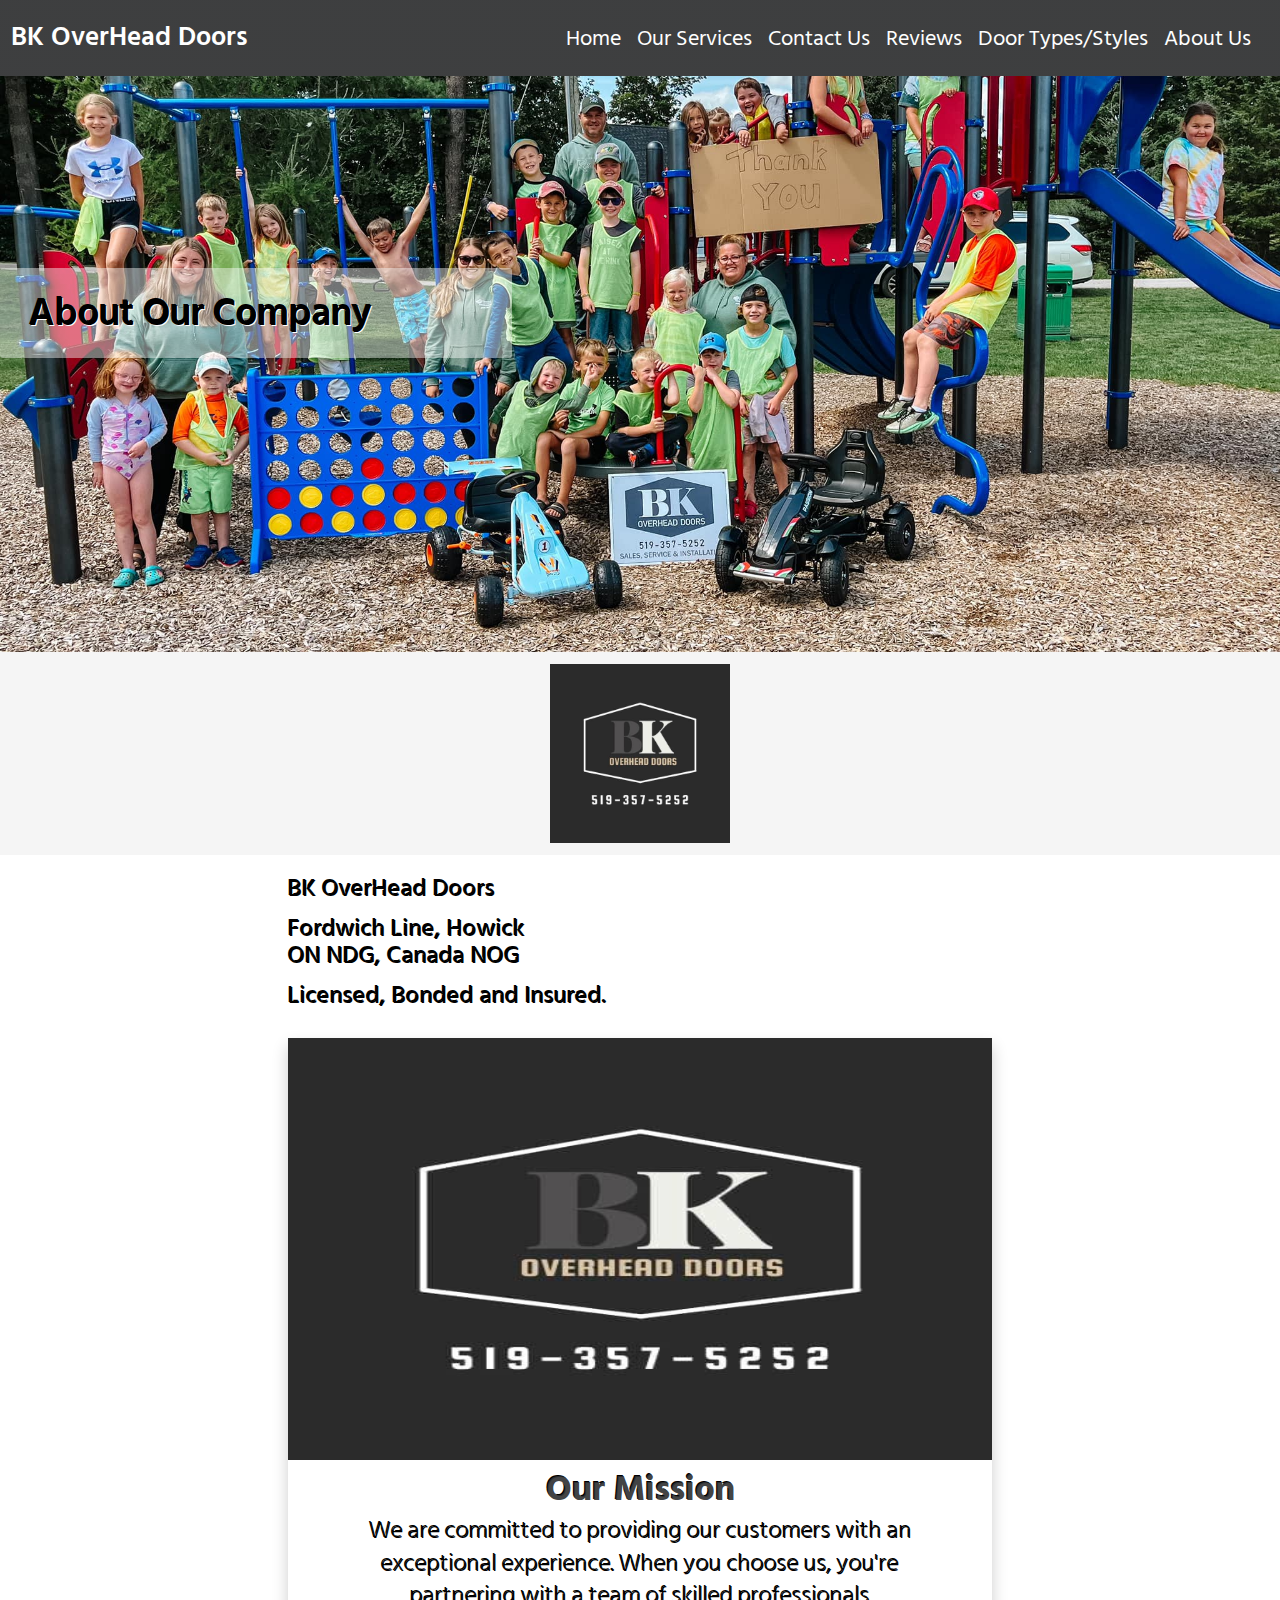
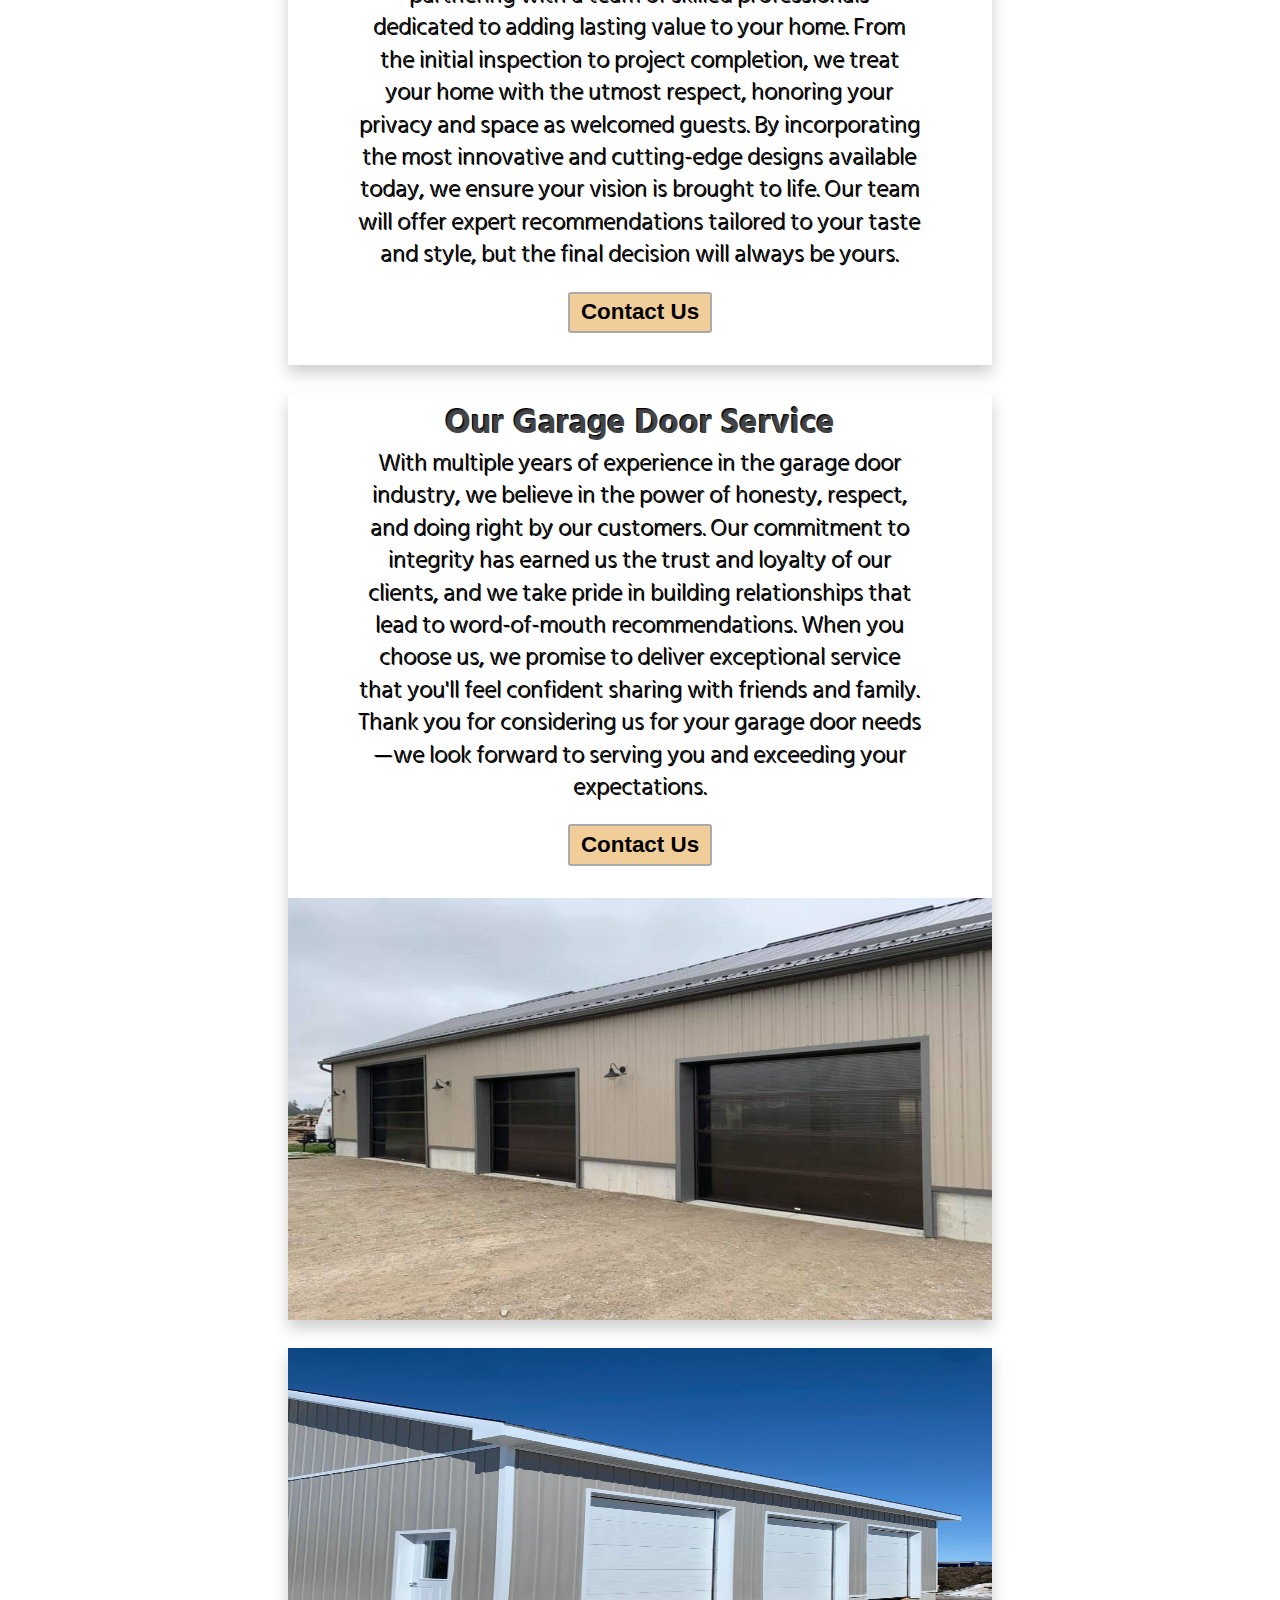
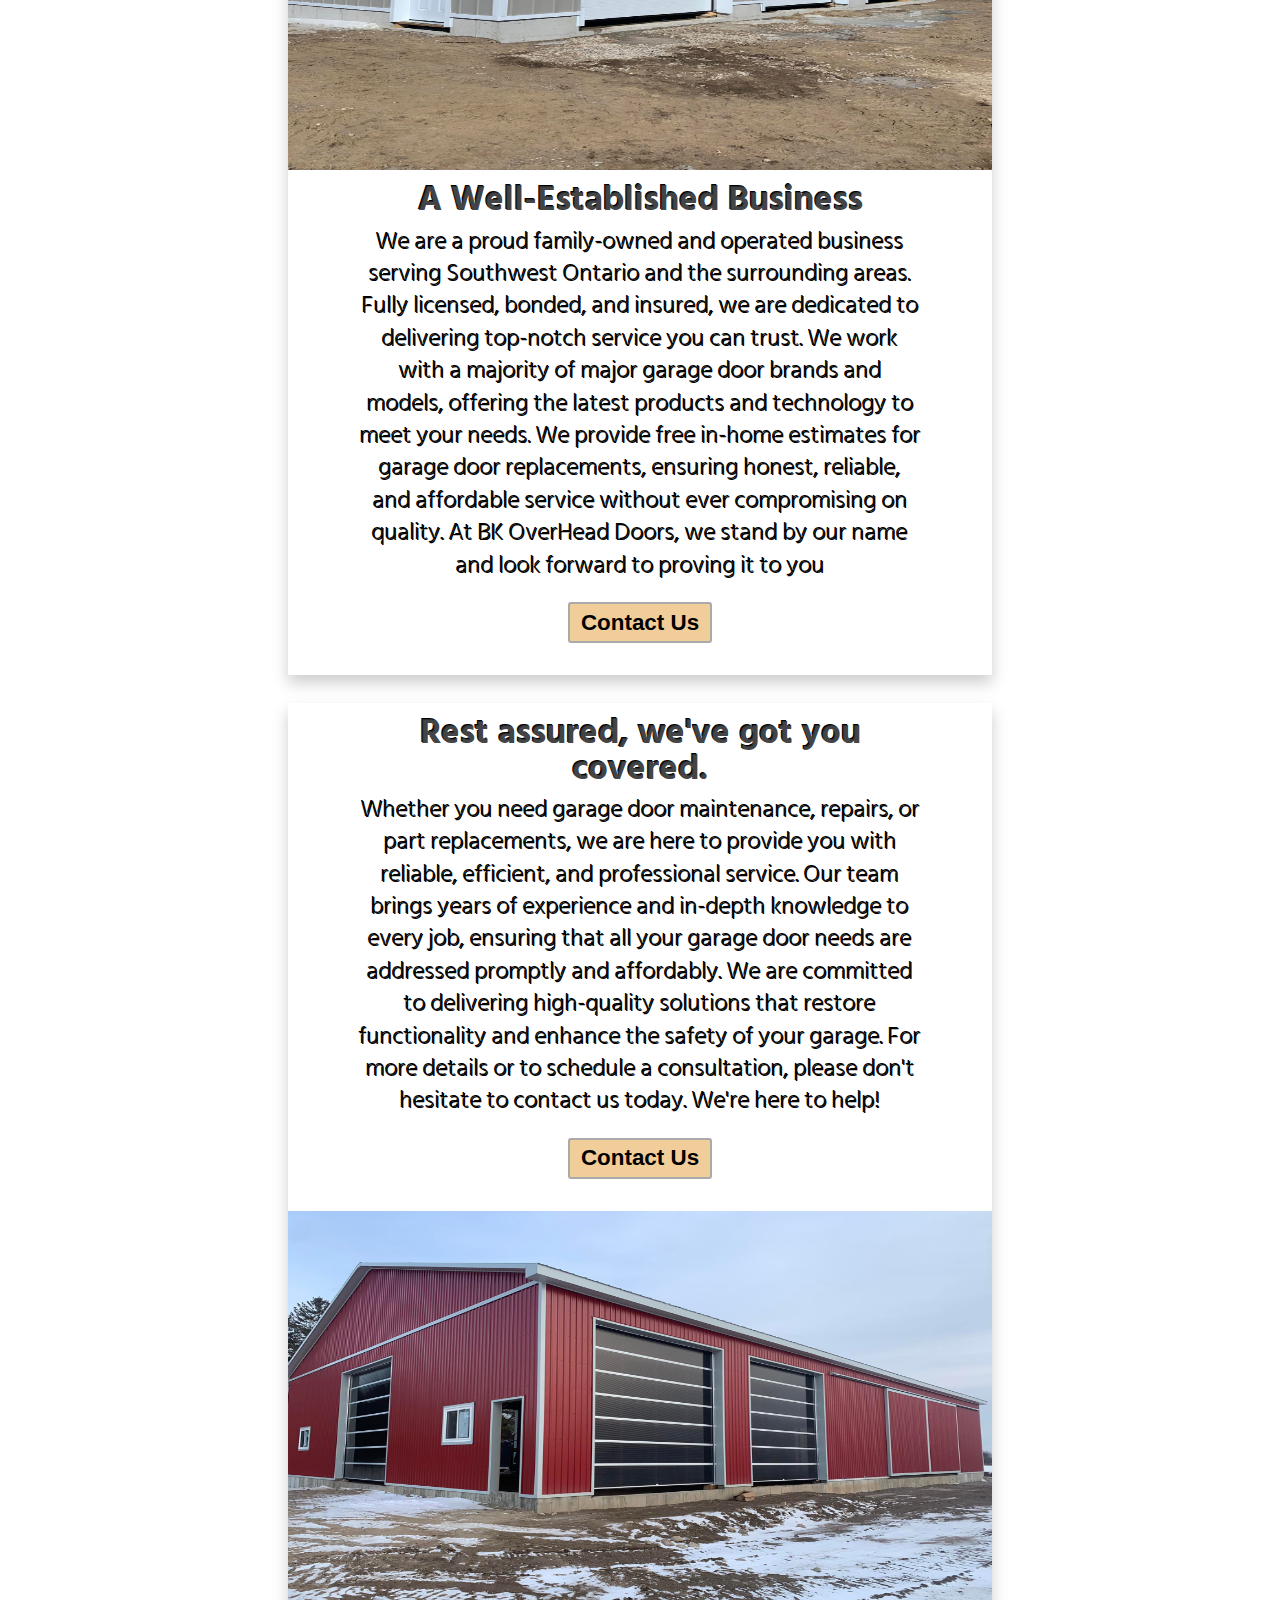
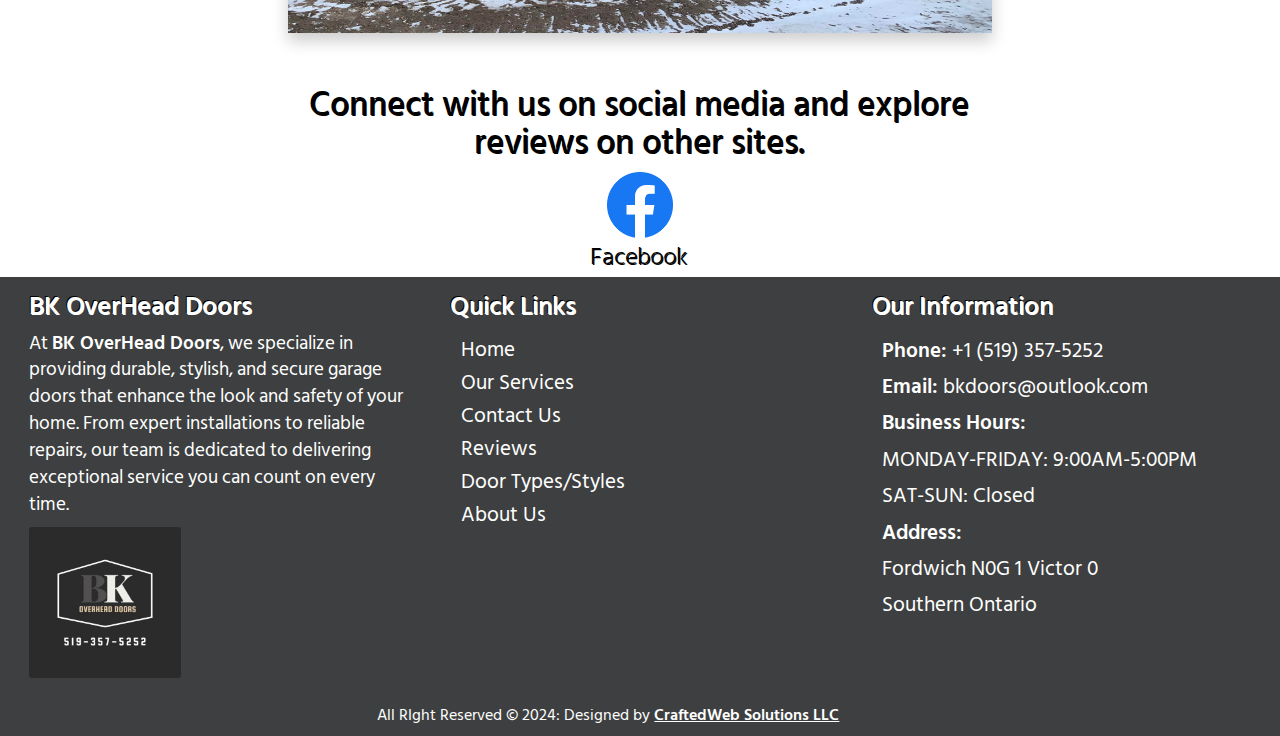
==== commit 48b6e55b: "update" ====
--- a/about-us.html
+++ b/about-us.html
@@ -203,7 +203,7 @@
           <li><span>Phone:</span> <a href="tel:+15193575252"> +1 (519) 357-5252</a></li>
           <li><span>Email:</span> <a href="mailto:bkdoors@outlook.com">bkdoors@outlook.com</a></li>
           <li><span>Business Hours:</span> <br>MONDAY-FRIDAY: 9:00AM-5:00PM <br> SAT-SUN: Closed</li>
-          <li><span>Address:</span> <br> Fordwich N0G 1 Victor<br> Southern Ontario </li>
+          <li><span>Address:</span> <br> Fordwich N0G 1 Victor 0<br> Southern Ontario </li>
         </ul>
       </div>
     </div>
